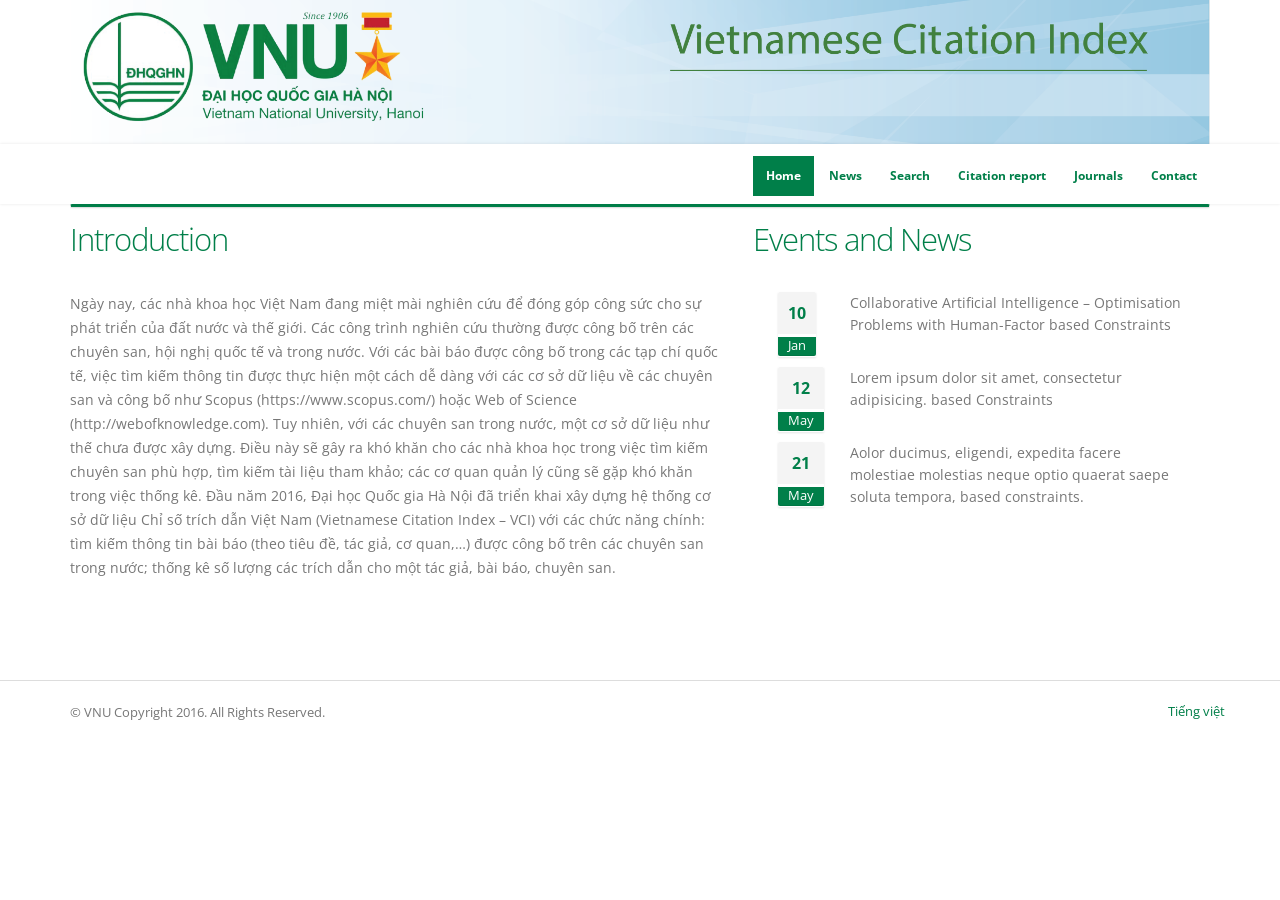
==== index.html @ 4dd7cf64 "update header, create theme vietnamese" ====
<!DOCTYPE html>
<html>
<head>

    <!-- Basic -->
    <meta charset="utf-8">
    <meta http-equiv="X-UA-Compatible" content="IE=edge">

    <title>Journal of Information and Communication Technology</title>

    <meta name="keywords" content="Journal of Information and Communication Technology"/>
    <meta name="description" content="Journal of Information and Communication Technology">
    <meta name="author" content="vnu.edu.vn">

    <!-- Favicon -->
    <link rel="shortcut icon" href="img/favicon.ico" type="image/x-icon"/>

    <!-- Mobile Metas -->
    <meta name="viewport" content="width=device-width, minimum-scale=1.0, maximum-scale=1.0, user-scalable=no">

    <!-- Web Fonts  -->
    <link href="http://fonts.googleapis.com/css?family=Open+Sans:300,400,600,700,800%7CShadows+Into+Light"
          rel="stylesheet" type="text/css">

    <!-- Vendor CSS -->
    <link rel="stylesheet" href="vendor/bootstrap/css/bootstrap.css">
    <link rel="stylesheet" href="vendor/font-awesome/css/font-awesome.css">
    <link rel="stylesheet" href="vendor/owl.carousel/assets/owl.carousel.min.css">
    <link rel="stylesheet" href="vendor/owl.carousel/assets/owl.theme.default.min.css">

    <!-- Theme CSS -->
    <link rel="stylesheet" href="css/theme.css">
    <link rel="stylesheet" href="css/theme-elements.css">
    <!-- Skin CSS -->
    <link rel="stylesheet" href="css/skins/custom.css">

    <!-- Theme Custom CSS -->
    <link rel="stylesheet" href="css/custom.css">

    <!-- Head Libs -->
    <script src="vendor/modernizr/modernizr.js"></script>

</head>
<body>

<div class="body">
    <!--<header id="header" class="header-narrow"-->
            <!--data-plugin-options='{"stickyEnabled": true, "stickyEnableOnBoxed": true, "stickyEnableOnMobile": true, "stickyStartAt": 0, "stickySetTop": "0"}'>-->
        <!--<div class="header-body">-->
            <!--<div class="header-container container">-->
                <!--<div class="header-row">-->
                    <!--<div class="header-column">-->
                        <!--<div class="header-logo">-->
                            <!--<a href="index.html">-->
                                <!--<img alt="VNU" width="220" height="80" src="img/cover.png">-->
                            <!--</a>-->
                        <!--</div>-->
                    <!--</div>-->
                    <!--<div class="header-column">-->
                        <!--<div class="header-row">-->
                            <!--&lt;!&ndash;<div class="header-nav">&ndash;&gt;-->
                            <!--<div class="header-nav header-nav-stripe">-->
                                <!--<button class="btn header-btn-collapse-nav" data-toggle="collapse"-->
                                        <!--data-target=".header-nav-main">-->
                                    <!--<i class="fa fa-bars"></i>-->
                                <!--</button>-->
                                <!--&lt;!&ndash;<div class="header-nav-main header-nav-main-effect-1 header-nav-main-sub-effect-1 collapse">&ndash;&gt;-->
                                <!--<div class="header-nav-main header-nav-main-square header-nav-main-effect-1 header-nav-main-sub-effect-1 collapse">-->
                                    <!--<nav>-->
                                        <!--<ul class="nav nav-pills" id="mainNav">-->
                                            <!--<li class="dropdown active">-->
                                                <!--<a class="" href="index.html">-->
                                                    <!--Home-->
                                                <!--</a>-->
                                            <!--</li>-->
                                            <!--<li class="dropdown">-->
                                                <!--<a class="" href="search.html">-->
                                                    <!--Search-->
                                                <!--</a>-->
                                            <!--</li>-->
                                            <!--<li class="dropdown">-->
                                                <!--<a class="" href="journals.html">-->
                                                    <!--Citation-->
                                                <!--</a>-->
                                            <!--</li>-->
                                            <!--<li class="dropdown">-->
                                                <!--<a class="" href="journals.html">-->
                                                    <!--Journals-->
                                                <!--</a>-->
                                            <!--</li>-->
                                            <!--<li class="dropdown">-->
                                                <!--<a class="" href="contact.html">-->
                                                    <!--Contact-->
                                                <!--</a>-->
                                            <!--</li>-->
                                        <!--</ul>-->
                                    <!--</nav>-->
                                <!--</div>-->
                            <!--</div>-->
                        <!--</div>-->
                    <!--</div>-->
                <!--</div>-->
            <!--</div>-->
        <!--</div>-->
    <!--</header>-->
    <header id="header">
        <div class="container">
            <a href="index.html">
                <img src="img/banner-vnu-2.png" class="img-responsive" alt="">
            </a>
        </div>
        <div class="header-body" style="top: 0px;">
            <div class="header-container container">
                <div class="header-row">
                    <div class="header-column">
                        <div class="header-logo">
                            <a href="index.html">
                                <!--<img alt="Cover" height="138" width="613" data-sticky-height="100" data-sticky-width="444" data-sticky-top="33" src="img/banner-vnu.png">-->
                            </a>
                        </div>
                    </div>
                    <div class="header-column">
                        <div class="header-row">
                            <!--<div class="header-nav">-->
                            <div class="">
                                <button class="btn header-btn-collapse-nav" data-toggle="collapse" data-target=".header-nav-main">
                                    <i class="fa fa-bars"></i>
                                </button>
                                <!--<div class="header-nav-main header-nav-main-effect-1 header-nav-main-sub-effect-1 collapse">-->
                                <div class="header-nav-main header-nav-main-square header-nav-main-effect-1 header-nav-main-sub-effect-1 collapse">
                                    <nav>
                                        <ul class="nav nav-pills" id="mainNav">
                                            <li class="dropdown active">
                                                <a class="" href="index.html">
                                                    Home
                                                </a>
                                            </li>
                                            <li class="dropdown">
                                                <a class="" href="index.html">
                                                    News
                                                </a>
                                            </li>
                                            <li class="dropdown">
                                                <a class="" href="search.html">
                                                    Search
                                                </a>
                                            </li>
                                            <li class="dropdown">
                                                <a class="" href="journals.html">
                                                    Citation report
                                                </a>
                                            </li>
                                            <li class="dropdown">
                                                <a class="" href="journals.html">
                                                    Journals
                                                </a>
                                            </li>
                                            <li class="dropdown">
                                                <a class="" href="contact.html">
                                                    Contact
                                                </a>
                                            </li>
                                        </ul>
                                    </nav>
                                </div>
                            </div>
                        </div>
                    </div>
                </div>
            </div>
        </div>
    </header>


    <div role="main" class="main">
        <div class="container">

            <section class="call-to-action featured featured-primary mb-sm" style="min-height:0 !important;">
                <!--<div class="container">-->

                <!--<div class="title-index heading-primary">-->
                <!--Journal of Information and Communication Technology-->
                <!--</div>-->
                <!--<div class="description-index heading-tertiary">-->
                <!--Vietnam National University, Hanoi-->
                <!--</div>-->

                <!--</div>-->
            </section>
        </div>
        <div class="container">
            <!--<div class="post-image">-->
                <!--<div class="owl-carousel owl-theme" data-plugin-options='{"items":1}'>-->
                    <!--<div>-->
                        <!--<div class="img-thumbnail">-->
                            <!--<img class="img-responsive" src="img/bg.png" alt="">-->
                        <!--</div>-->
                    <!--</div>-->
                    <!--<div>-->
                        <!--<div class="img-thumbnail">-->
                            <!--<img class="img-responsive" src="img/bg2.jpg" alt="">-->
                        <!--</div>-->
                    <!--</div>-->
                <!--</div>-->
            <!--</div>-->

            <div class="row mb-xlg">
                <div class="col-sm-7">
                    <h2 class="heading-primary">Introduction</h2>
                    <!--<p class="lead">-->
                        <!--Ngày nay, các nhà khoa học Việt Nam đang miệt mài nghiên cứu để đóng góp công sức cho sự phát triển của đất nước và thế giới. Các công trình nghiên cứu thường được công bố trên các chuyên san, hội nghị quốc tế và trong nước. Với các bài báo được công bố trong các tạp chí quốc tế, việc tìm kiếm thông tin được thực hiện một cách dễ dàng với các cơ sở dữ liệu về các chuyên san và công bố như Scopus (https://www.scopus.com/) hoặc Web of Science (http://webofknowledge.com). Tuy nhiên, với các chuyên san trong nước, một cơ sở dữ liệu như thế chưa được xây dựng. Điều này sẽ gây ra khó khăn cho các nhà khoa học trong việc tìm kiếm chuyên san phù hợp, tìm kiếm tài liệu tham khảo; các cơ quan quản lý cũng sẽ gặp khó khăn trong việc thống kê. Đầu năm 2016, Đại học Quốc gia Hà Nội đã triển khai xây dựng hệ thống cơ sở dữ liệu Chỉ số trích dẫn Việt Nam (Vietnamese Citation Index – VCI) với các chức năng chính: tìm kiếm thông tin bài báo (theo tiêu đề, tác giả, cơ quan,…) được công bố trên các chuyên san trong nước; thống kê số lượng các trích dẫn cho một tác giả, bài báo, chuyên san.-->
                    <!--</p>-->
                    <p class="mt-xlg">
                        Ngày nay, các nhà khoa học Việt Nam đang miệt mài nghiên cứu để đóng góp công sức cho sự phát triển của đất nước và thế giới. Các công trình nghiên cứu thường được công bố trên các chuyên san, hội nghị quốc tế và trong nước. Với các bài báo được công bố trong các tạp chí quốc tế, việc tìm kiếm thông tin được thực hiện một cách dễ dàng với các cơ sở dữ liệu về các chuyên san và công bố như Scopus (https://www.scopus.com/) hoặc Web of Science (http://webofknowledge.com). Tuy nhiên, với các chuyên san trong nước, một cơ sở dữ liệu như thế chưa được xây dựng. Điều này sẽ gây ra khó khăn cho các nhà khoa học trong việc tìm kiếm chuyên san phù hợp, tìm kiếm tài liệu tham khảo; các cơ quan quản lý cũng sẽ gặp khó khăn trong việc thống kê. Đầu năm 2016, Đại học Quốc gia Hà Nội đã triển khai xây dựng hệ thống cơ sở dữ liệu Chỉ số trích dẫn Việt Nam (Vietnamese Citation Index – VCI) với các chức năng chính: tìm kiếm thông tin bài báo (theo tiêu đề, tác giả, cơ quan,…) được công bố trên các chuyên san trong nước; thống kê số lượng các trích dẫn cho một tác giả, bài báo, chuyên san.
                    </p>
                </div>
                <div class="col-sm-5">
                    <h2 class="heading-primary">Events and News</h2>

                    <div class="row calendar">
                        <div class="col-md-2">
                            <article class="post">
                                <div class="post-date">
                                    <span class="day">10</span>
                                    <span class="month">Jan</span>
                                </div>
                            </article>
                        </div>
                        <div class="col-md-10">
                            Collaborative Artificial Intelligence – Optimisation Problems with Human-Factor
                            based Constraints
                        </div>
                    </div>
                    <div class="row calendar">
                        <div class="col-md-2">
                            <article class="post">
                                <div class="post-date">
                                    <span class="day">12</span>
                                    <span class="month">May</span>
                                </div>
                            </article>
                        </div>
                        <div class="col-md-10">
                            Lorem ipsum dolor sit amet, consectetur adipisicing.
                            based Constraints
                        </div>
                    </div>
                    <div class="row calendar">
                        <div class="col-md-2">
                            <article class="post">
                                <div class="post-date">
                                    <span class="day">21</span>
                                    <span class="month">May</span>
                                </div>
                            </article>
                        </div>
                        <div class="col-md-10">
                            Aolor ducimus, eligendi, expedita facere molestiae molestias neque optio quaerat saepe
                            soluta tempora, based constraints.
                        </div>
                    </div>
                </div>
            </div>
        </div>
    </div>

</div>
<footer id="footer" class="light">
    <div class="container">
        <div class="row">
            <!--<div class="col-md-1">-->
            <!--<a href="index.html" class="logo">-->
            <!--<img alt="VNU" class="img-responsive" src="img/logo-footer-dark.png">-->
            <!--</a>-->
            <!--</div>-->
            <div class="col-md-7">
                <p>© VNU Copyright 2016. All Rights Reserved.</p>
            </div>

            <div class="pull-right">
                <a href="index-vi.html">Tiếng việt</a>
            </div>

        </div>
    </div>
</footer>

<script src="vendor/jquery/jquery.js"></script>
<!--<![endif]-->

<script src="vendor/bootstrap/js/bootstrap.js"></script>
<script src="vendor/common/common.js"></script>
<script src="vendor/owl.carousel/owl.carousel.js"></script>


<!-- Theme Base, Components and Settings -->
<script src="js/theme.js"></script>

<!-- Theme Custom -->
<script src="js/custom.js"></script>

<!-- Theme Initialization Files -->
<script src="js/theme.init.js"></script>

</body>
</html>
---- css/theme.css ----
/*
Name: 			theme.css
Written by: 	Okler Themes - (http://www.okler.net)
Version: 		4.2.0
*/
html {
	direction: ltr;
}

body {
	background-color: #FFF;
	color: #777;
	font-family: "Open Sans", Arial, sans-serif;
	font-size: 14px;
	line-height: 22px;
	margin: 0;
}

body a {
	outline: none !important;
}

li {
	line-height: 24px;
}

/* Body */
@media (max-width: 991px) {
	body > .body {
		overflow-x: hidden;
		overflow-y: auto;
	}
}
/* Responsive */
@media (max-width: 479px) {
	body {
		font-size: 13px;
	}
}
/* Header */
#header {
	position: relative;
	z-index: 100;
}

#header .header-body {
	background: #FFF;
	border-top: 5px solid #EDEDED;
	border-bottom: 1px solid transparent;
	padding: 8px 0;
	-webkit-transition: min-height 0.3s ease;
	-moz-transition: min-height 0.3s ease;
	transition: min-height 0.3s ease;
	width: 100%;
	z-index: 1001;
	min-height: 125px;
}

#header .container {
	position: relative;
}

#header .header-container {
	position: relative;
	display: table;
}

#header .header-top {
	background-color: #f4f4f4;
	border-bottom: 1px solid #ededed;
	margin-top: -13px;
	padding: 8px 0;
	position: relative;
	z-index: 4;
}

#header .header-top::after {
	clear: both;
	content: "";
	display: table;
}

#header .header-top p {
	font-size: 0.9em;
	margin: 0;
	padding: 0;
	line-height: 37px;
	float: left;
}

#header .header-top p .fa, #header .header-top p .icons {
	position: relative;
	top: 1px;
}

#header .header-top .header-search {
	float: right;
	margin-top: 2px;
	margin-left: 10px;
	margin-right: 0;
}

#header .header-top .header-nav-top {
	float: left;
	margin-top: 0;
	margin-left: 0;
	margin-right: 10px;
}

#header .header-top .header-social-icons {
	margin-top: 3px;
}

#header .header-top.header-top-colored {
	margin-top: -13px;
	border-top: 5px solid #CCC;
	border-bottom: 0;
	color: #FFF;
}

#header .header-top.header-top-colored p, #header .header-top.header-top-colored a, #header .header-top.header-top-colored span {
	color: #FFF;
}

#header .header-top.header-top-colored .form-control {
	border: 0;
}

#header .header-top.header-top-style-2 {
	background: #f6f6f6;
	margin-top: -16px;
}

#header .header-top.header-top-style-3 {
	margin-top: -16px;
	margin-bottom: 10px;
}

#header .header-top.header-top-style-4 {
	background: #E4E6ED;
	margin-top: -16px;
	margin-bottom: 10px;
	border-bottom: 0;
}

#header .header-row {
	display: table-row;
	clear: both;
}

#header .header-column {
	display: table-cell;
	vertical-align: middle;
}

#header .header-column .row {
	margin: 0;
}

#header .header-column .header-row {
	display: block;
	clear: right;
}

#header .header-column .header-extra-info {
	list-style: outside none none;
	margin: 24px 0 0;
	padding: 0;
	float: right;
}

#header .header-column .header-extra-info li {
	display: inline-block;
	margin-left: 25px;
}

#header .header-column .header-extra-info li .feature-box small {
	position: relative;
	top: -4px;
}

#header .header-column.header-column-valign-top {
	vertical-align: top;
}

#header .header-column.header-column-valign-bottom {
	vertical-align: bottom;
}

#header .header-column.header-column-center {
	text-align: center;
}

#header .header-column.header-column-center .header-logo {
	width: 100% !important;
	padding: 9px 0;
}

#header .header-logo {
	float: left;
	position: relative;
}

#header .header-logo img {
	-webkit-transition: all 0.3s ease;
	-moz-transition: all 0.3s ease;
	transition: all 0.3s ease;
	position: relative;
	margin: 15px 15px 15px 0;
	top: 0;
}

#header .header-nav-top {
	float: right;
	margin-top: 10px;
	margin-left: 10px;
}

#header .header-nav-top .nav > li > a, #header .header-nav-top .nav > li > span {
	color: #999;
	font-size: 0.9em;
	padding: 6px 10px;
	display: inline-block;
}

#header .header-nav-top .nav > li > a .fa, #header .header-nav-top .nav > li > a .icons, #header .header-nav-top .nav > li > span .fa, #header .header-nav-top .nav > li > span .icons {
	margin-right: 3px;
	position: relative;
	top: 1px;
}

#header .header-nav-top .nav > li > a:hover, #header .header-nav-top .nav > li > a a:focus {
	background: #EEE;
}

#header .header-nav-top .nav > li.open > .dropdown-menu-toggle {
	border-radius: 4px 4px 0px 0px;
}

#header .header-nav-top .dropdown-menu {
	border-color: #EEE;
	margin-top: -2px;
	border-radius: 4px 0px 4px 4px;
	padding: 0;
}

#header .header-nav-top .dropdown-menu a {
	color: #999;
	padding: 6px 12px;
	font-size: 0.9em;
}

#header .header-nav-top .flag {
	margin-right: 2px;
}

#header .header-search {
	float: right;
	margin-top: 10px;
	margin-left: 10px;
}

#header .header-search .form-control {
	border-radius: 20px;
	font-size: 0.9em;
	height: 34px;
	margin: 0;
	padding: 6px 12px;
	-webkit-transition: width 0.3s ease;
	-moz-transition: width 0.3s ease;
	transition: width 0.3s ease;
	-webkit-transform: translate3d(0, 0, 0);
	-webkit-backface-visibility: hidden;
	-webkit-perspective: 1000;
	width: 170px;
}

#header .header-search .btn-default {
	background: transparent;
	border: 0 none;
	color: #CCC;
	position: absolute;
	right: 0;
	top: 0;
	z-index: 3;
}

#header .header-search .btn-default:hover {
	color: #000;
}

#header .header-social-icons {
	float: right;
	margin: 15px 0 0 10px;
}

#header .header-btn-collapse-nav {
	background: #CCC;
	color: #FFF;
	display: none;
	float: right;
	margin: 12px 0 8px 15px;
}

#header.header-narrow .header-body {
	min-height: 0;
}

#header.header-narrow .header-logo img {
	margin: 12px 12px 12px 0;
}

#header.header-narrow .header-nav-main {
	margin-bottom: 0;
}

#header.header-no-border-bottom .header-body {
	padding-bottom: 0 !important;
	border-bottom: 0 !important;
}

html:not(.boxed) #header.header-full-width .header-container {
	width: 100%;
}

html #header.header-transparent {
	min-height: 0 !important;
	width: 100%;
	position: absolute;
}

html #header.header-transparent .header-body {
	position: fixed;
	top: 0;
	background: transparent;
	border-top: 0;
	border-bottom: 0;
	box-shadow: none;
}

html #header.header-transparent .header-body:before {
	content: "";
	position: absolute;
	width: 100%;
	height: 100%;
	left: 0;
	right: 0;
	top: 0;
	bottom: 0;
	background: #FFF;
	opacity: 0;
	border-bottom: 1px solid #f1f1f1;
	-webkit-transition: opacity 0.3s ease;
	-moz-transition: opacity 0.3s ease;
	transition: opacity 0.3s ease;
	-webkit-transform: translate3d(0, 0, 0);
	-webkit-backface-visibility: hidden;
	-webkit-perspective: 1000;
}

html.sticky-header-active #header.header-transparent .header-body {
	border-bottom: 0;
	box-shadow: none;
}

html.sticky-header-active #header.header-transparent .header-body:before {
	opacity: 1;
}

html #header.header-semi-transparent, html #header.header-semi-transparent-light {
	min-height: 0 !important;
	width: 100%;
	position: absolute;
}

html #header.header-semi-transparent .header-body, html #header.header-semi-transparent-light .header-body {
	position: fixed;
	top: 0;
	background: transparent;
	border-top: 0;
	border-bottom: 0;
	box-shadow: none;
}

html #header.header-semi-transparent .header-body:before, html #header.header-semi-transparent-light .header-body:before {
	content: "";
	position: absolute;
	width: 100%;
	height: 100%;
	left: 0;
	right: 0;
	top: 0;
	bottom: 0;
	background: #000;
	border-bottom: 0;
	opacity: 0.3;
	-webkit-transition: opacity 0.3s ease;
	-moz-transition: opacity 0.3s ease;
	transition: opacity 0.3s ease;
	-webkit-transform: translate3d(0, 0, 0);
	-webkit-backface-visibility: hidden;
	-webkit-perspective: 1000;
}

html.sticky-header-active #header.header-semi-transparent .header-body {
	border-bottom: 0;
	box-shadow: none;
}

html.sticky-header-active #header.header-semi-transparent .header-body:before {
	opacity: 0.8;
}

html #header.header-semi-transparent-light .header-body:before {
	opacity: 0.1;
	background: #FFF;
}

html.sticky-header-active #header.header-semi-transparent-light .header-body {
	border-bottom: 0;
	box-shadow: none;
}

html.sticky-header-active #header.header-semi-transparent-light .header-body:before {
	border-bottom: 1px solid #f1f1f1;
	opacity: 0.9;
}

html #header.header-transparent-bottom-border .header-body {
	border-bottom: 1px solid rgba(255, 255, 255, 0.2);
}

html.sticky-header-active #header .header-body {
	position: fixed;
	border-bottom-color: #e9e9e9;
	box-shadow: 0 0 3px rgba(0, 0, 0, 0.1);
}

html:not(.sticky-header-active) #header.header-transparent-sticky-deactive .header-body:before {
	background: transparent !important;
}

/* Header Nav Main */
@media (min-width: 992px) {
	#header .header-nav-main {
		float: right;
		margin: 12px 0 0;
		min-height: 45px;
	}

	#header .header-nav-main nav > ul > li > a {
		border-radius: 4px;
		font-size: 12px;
		font-style: normal;
		font-weight: 700;
		line-height: 20px;
		padding: 10px 13px;
		text-transform: uppercase;
	}

	#header .header-nav-main nav > ul > li > a:focus, #header .header-nav-main nav > ul > li > a:hover {
		background: transparent;
	}

	#header .header-nav-main nav > ul > li.open > a, #header .header-nav-main nav > ul > li:hover > a {
		background: #CCC;
		color: #FFF;
	}

	#header .header-nav-main nav > ul > li.dropdown .dropdown-menu {
		top: -1000px;
		display: block;
		opacity: 0;
		left: auto;
		border-radius: 0 4px 4px;
		border: 0;
		border-top: 5px solid #CCC;
		box-shadow: 0 20px 45px rgba(0, 0, 0, 0.08);
		margin: -3px 0 0 0;
		min-width: 200px;
		padding: 5px;
		text-align: left;
	}

	#header .header-nav-main nav > ul > li.dropdown .dropdown-menu li a {
		border-bottom: 1px solid #f4f4f4;
		color: #777;
		font-size: 0.9em;
		font-weight: 400;
		padding: 8px 20px 8px 8px;
		position: relative;
		text-transform: none;
	}

	#header .header-nav-main nav > ul > li.dropdown .dropdown-menu li.dropdown-submenu {
		position: relative;
	}

	#header .header-nav-main nav > ul > li.dropdown .dropdown-menu li.dropdown-submenu > a .fa-caret-down {
		display: none;
	}

	#header .header-nav-main nav > ul > li.dropdown .dropdown-menu li.dropdown-submenu > a:after {
		border-color: transparent transparent transparent #CCC;
		border-style: solid;
		border-width: 5px 0 5px 5px;
		content: " ";
		display: block;
		float: right;
		height: 0;
		margin-right: -10px;
		margin-top: 5px;
		position: absolute;
		right: 15px;
		top: 8px;
		width: 0;
	}

	#header .header-nav-main nav > ul > li.dropdown .dropdown-menu li.dropdown-submenu > .dropdown-menu {
		display: block;
		left: 100%;
		margin-top: -10px;
		margin-left: -1px;
		border-radius: 4px;
		opacity: 0;
	}

	#header .header-nav-main nav > ul > li.dropdown .dropdown-menu li.dropdown-submenu:hover > .dropdown-menu {
		top: 0;
		opacity: 1;
	}

	#header .header-nav-main nav > ul > li.dropdown .dropdown-menu li:last-child a {
		border-bottom: 0;
	}

	#header .header-nav-main nav > ul > li.dropdown.open > a, #header .header-nav-main nav > ul > li.dropdown:hover > a {
		padding-bottom: 15px;
	}

	#header .header-nav-main nav > ul > li.dropdown.open > .dropdown-menu, #header .header-nav-main nav > ul > li.dropdown:hover > .dropdown-menu {
		top: auto;
		display: block;
		opacity: 1;
	}

	#header .header-nav-main nav > ul > li.dropdown-mega {
		position: static;
	}

	#header .header-nav-main nav > ul > li.dropdown-mega > .dropdown-menu {
		border-radius: 4px;
		left: 15px;
		right: 15px;
		width: auto;
	}

	#header .header-nav-main nav > ul > li.dropdown-mega .dropdown-mega-content {
		padding: 20px 30px;
	}

	#header .header-nav-main nav > ul > li.dropdown-mega .dropdown-mega-sub-title {
		color: #333333;
		display: block;
		font-size: 1em;
		font-weight: 600;
		margin-top: 20px;
		padding-bottom: 5px;
		text-transform: uppercase;
	}

	#header .header-nav-main nav > ul > li.dropdown-mega .dropdown-mega-sub-title:first-child {
		margin-top: 0;
	}

	#header .header-nav-main nav > ul > li.dropdown-mega .dropdown-mega-sub-nav {
		list-style: none;
		padding: 0;
		margin: 0;
	}

	#header .header-nav-main nav > ul > li.dropdown-mega .dropdown-mega-sub-nav > li > a {
		border: 0 none;
		border-radius: 4px;
		color: #777;
		display: block;
		font-size: 0.9em;
		font-weight: normal;
		margin: 0 0 0 -8px;
		padding: 3px 8px;
		text-shadow: none;
		text-transform: none;
		text-decoration: none;
	}

	#header .header-nav-main nav > ul > li.dropdown-mega .dropdown-mega-sub-nav > li:hover > a {
		background: #f4f4f4;
	}

	#header .header-nav-main.header-nav-main-square {
		margin-bottom: -9px;
	}

	#header .header-nav-main.header-nav-main-square nav > ul > li > a {
		border-radius: 0;
	}

	#header .header-nav-main.header-nav-main-square nav > ul > li.dropdown .dropdown-menu {
		margin-top: 0;
		border-radius: 0;
	}

	#header .header-nav-main.header-nav-main-square nav > ul > li.dropdown .dropdown-menu li.dropdown-submenu > .dropdown-menu {
		border-radius: 0;
	}

	#header .header-nav-main.header-nav-main-square nav > ul > li.dropdown-mega > .dropdown-menu {
		border-radius: 0;
	}

	#header .header-nav-main.header-nav-main-square nav > ul > li.dropdown-mega .dropdown-mega-sub-nav > li > a {
		border-radius: 0;
	}

	#header .header-nav {
		display: block !important;
	}

	#header .header-nav.header-nav-stripe {
		margin-bottom: -9px;
	}

	#header .header-nav.header-nav-stripe nav > ul > li > a, #header .header-nav.header-nav-stripe nav > ul > li:hover > a {
		background: transparent;
		padding: 295px 13px 24px;
		margin: -230px 0 0;
	}

	#header .header-nav.header-nav-stripe nav > ul > li > a {
		color: #444;
	}

	#header .header-nav.header-nav-stripe nav > ul > li:hover > a {
		color: #FFF;
	}

	#header .header-nav.header-nav-stripe .header-social-icons {
		margin-top: 70px;
	}

	#header .header-nav.header-nav-top-line {
		margin-bottom: -9px;
	}

	#header .header-nav.header-nav-top-line nav > ul > li > a, #header .header-nav.header-nav-top-line nav > ul > li:hover > a {
		background: transparent;
		color: #444;
		padding: 65px 13px 24px;
		margin: 0;
	}

	#header .header-nav.header-nav-top-line nav > ul > li > a:before, #header .header-nav.header-nav-top-line nav > ul > li:hover > a:before {
		content: "";
		position: absolute;
		width: 100%;
		height: 5px;
		top: -16px;
		left: -5px;
		opacity: 0;
	}

	#header .header-nav.header-nav-top-line nav > ul > li.active > a:before, #header .header-nav.header-nav-top-line nav > ul > li:hover > a:before {
		opacity: 1;
	}

	#header .header-nav.header-nav-top-line .header-social-icons {
		margin-top: 70px;
	}

	#header .header-nav.header-nav-dark-dropdown {
		margin-bottom: -9px;
	}

	#header .header-nav.header-nav-dark-dropdown nav > ul > li > a, #header .header-nav.header-nav-dark-dropdown nav > ul > li:hover > a {
		background: transparent;
		color: #444;
		padding: 65px 13px 24px;
		margin: 0;
	}

	#header .header-nav.header-nav-dark-dropdown nav > ul > li.dropdown li a {
		border-bottom-color: #2a2a2a;
	}

	#header .header-nav.header-nav-dark-dropdown nav > ul > li.dropdown .dropdown-menu {
		background: #1e1e1e;
	}

	#header .header-nav.header-nav-dark-dropdown nav > ul > li.dropdown .dropdown-menu > li > a {
		color: #969696;
	}

	#header .header-nav.header-nav-dark-dropdown nav > ul > li.dropdown .dropdown-menu > li > a:hover, #header .header-nav.header-nav-dark-dropdown nav > ul > li.dropdown .dropdown-menu > li > a:focus {
		background: #282828;
	}

	#header .header-nav.header-nav-dark-dropdown nav > ul > li.dropdown.dropdown-mega .dropdown-mega-sub-title {
		color: #ababab;
	}

	#header .header-nav.header-nav-dark-dropdown nav > ul > li.dropdown.dropdown-mega .dropdown-mega-sub-nav > li:hover > a {
		background: #282828;
	}

	#header .header-nav.header-nav-dark-dropdown .header-social-icons {
		margin-top: 70px;
	}

	#header .header-nav.header-nav-center .header-nav-main {
		float: none;
		margin: 0;
	}

	#header .header-nav.header-nav-center .header-nav-main > nav {
		width: 100%;
		text-align: center;
	}

	#header .header-nav.header-nav-center .header-nav-main > nav > ul > li {
		display: inline-block;
		float: none;
		text-align: left;
	}

	#header .header-nav-main {
		display: block !important;
		height: auto !important;
	}

	#header .header-nav-bar {
		background: #F4F4F4;
		padding: 0 10px 5px;
		margin-bottom: 0;
	}

	#header .header-nav-bar .header-nav-main {
		float: left;
		margin-bottom: 0;
	}
}
/* Header Narrow */
@media (min-width: 992px) {
	#header.header-narrow .header-nav.header-nav-stripe nav > ul > li > a, #header.header-narrow .header-nav.header-nav-stripe nav > ul > li:hover > a, #header.header-narrow .header-nav.header-nav-dark-dropdown nav > ul > li > a, #header.header-narrow .header-nav.header-nav-dark-dropdown nav > ul > li:hover > a {
		padding: 35px 13px 30px;
		margin: -12px 0 0;
	}

	#header.header-narrow .header-nav.header-nav-stripe .header-social-icons, #header.header-narrow .header-nav.header-nav-dark-dropdown .header-social-icons {
		margin-top: 30px;
	}

	#header.header-narrow .header-nav.header-nav-top-line nav > ul > li > a, #header.header-narrow .header-nav.header-nav-top-line nav > ul > li:hover > a {
		padding: 22px 13px 30px;
		margin: 5px 0 0;
	}

	#header.header-narrow .header-nav.header-nav-top-line .header-social-icons {
		margin-top: 30px;
	}
}

@media (min-width: 992px) {
	#header .header-nav-main-light nav > ul > li > a {
		color: #FFF;
	}

	#header .header-nav-main-light nav > ul > li.dropdown:hover > a {
		background: #FFF;
	}

	#header .header-nav-main-light nav > ul > li.dropdown:hover > .dropdown-menu {
		border-top-color: #FFF;
		box-shadow: 0 20px 25px rgba(0, 0, 0, 0.05);
	}

	#header .header-nav-main-light nav > ul > li.dropdown:hover > .dropdown-menu .dropdown-submenu:hover > .dropdown-menu {
		border-top-color: #FFF;
	}

	#header .header-nav-main-light nav > ul > li.active > a {
		background: #FFF;
	}

	#header .header-nav-main-light .dropdown-menu > li > a:hover, #header .header-nav-main-light .dropdown-menu > li > a:focus {
		background: #f5f5f5;
	}
}

@media (min-width: 992px) {
	#header .header-nav-main-effect-1 nav > ul > li.dropdown .dropdown-menu li a, #header .header-nav-main-effect-1 nav > ul > li.dropdown .dropdown-mega-sub-nav li a {
		-webkit-transition: margin-top 0.2s ease;
		-moz-transition: margin-top 0.2s ease;
		transition: margin-top 0.2s ease;
		-webkit-transform: translate3d(0, 0, 0);
		-webkit-backface-visibility: hidden;
		-webkit-perspective: 1000;
		margin-top: -10px;
	}

	#header .header-nav-main-effect-1 nav > ul > li.dropdown:hover > .dropdown-menu li a, #header .header-nav-main-effect-1 nav > ul > li.dropdown:hover .dropdown-mega-sub-nav li a {
		margin-top: 0;
	}
}

@media (min-width: 992px) {
	#header .header-nav-main-effect-2 nav > ul > li.dropdown .dropdown-menu {
		-webkit-transition: opacity 0.2s ease;
		-moz-transition: opacity 0.2s ease;
		transition: opacity 0.2s ease;
		-webkit-transform: translate3d(0, 0, 0);
		-webkit-backface-visibility: hidden;
		-webkit-perspective: 1000;
		opacity: 0;
	}

	#header .header-nav-main-effect-2 nav > ul > li.dropdown:hover > .dropdown-menu {
		opacity: 1;
	}
}

@media (min-width: 992px) {
	#header .header-nav-main-sub-effect-1 nav > ul > li.dropdown .dropdown-menu li.dropdown-submenu > .dropdown-menu {
		-webkit-transition: left 0.2s ease, opacity 0.2s ease;
		-moz-transition: left 0.2s ease, opacity 0.2s ease;
		transition: left 0.2s ease, opacity 0.2s ease;
		-webkit-transform: translate3d(0, 0, 0);
		-webkit-backface-visibility: hidden;
		-webkit-perspective: 1000;
		left: 90%;
		opacity: 0;
	}

	#header .header-nav-main-sub-effect-1 nav > ul > li.dropdown .dropdown-menu li.dropdown-submenu:hover > .dropdown-menu {
		left: 100%;
		opacity: 1;
	}
}
/* Header Nav Main Mobile */
@media (max-width: 991px) {
	#header .header-nav-main {
		background: transparent;
		clear: both;
		float: none;
	}

	#header .header-nav-main nav {
		margin: 0 0 6px;
	}

	#header .header-nav-main nav > ul li {
		border-bottom: 1px solid #e8e8e8;
		clear: both;
		display: block;
		float: none;
		margin: 0;
		padding: 0;
		position: relative;
	}

	#header .header-nav-main nav > ul li a {
		font-size: 13px;
		font-style: normal;
		line-height: 20px;
		padding: 7px 8px;
		margin: 1px 0;
		border-radius: 4px;
	}

	#header .header-nav-main nav > ul li a .fa-caret-down {
		line-height: 35px;
		min-height: 38px;
		min-width: 30px;
		position: absolute;
		right: 5px;
		text-align: center;
		top: 0;
	}

	#header .header-nav-main nav > ul li.dropdown .dropdown-menu {
		background: transparent;
		padding: 0;
		margin: 0;
		font-size: 13px;
		box-shadow: none;
		border-radius: 0;
		border: 0;
		clear: both;
		display: none;
		float: none;
		position: static;
	}

	#header .header-nav-main nav > ul li.dropdown .dropdown-menu li.dropdown-submenu.opened > .dropdown-menu {
		display: block;
		margin-left: 20px;
	}

	#header .header-nav-main nav > ul li.dropdown.opened > .dropdown-menu {
		display: block;
		margin-left: 20px;
	}

	#header .header-nav-main nav > ul li.dropdown-mega .dropdown-mega-sub-title {
		margin-top: 10px;
		display: block;
	}

	#header .header-nav-main nav > ul li.dropdown-mega .dropdown-mega-sub-nav {
		margin: 0 0 0 20px;
		padding: 0;
		list-style: none;
	}

	#header .header-nav-main nav > ul li.dropdown-mega .dropdown-mega-sub-nav > li > a {
		display: block;
		text-decoration: none;
	}

	#header .header-nav-main nav > ul li:last-child {
		border-bottom: 0;
	}

	#header .header-nav-main nav > ul > li > a {
		text-transform: uppercase;
		font-weight: 700;
		margin-top: 1px;
		margin-bottom: 1px;
	}

	#header .header-nav-main nav > ul > li.active > a, #header .header-nav-main nav > ul > li.active > a:focus, #header .header-nav-main nav > ul > li.active > a:hover {
		color: #FFF;
	}

	#header .header-nav-main nav .not-included {
		margin: 0;
	}

	#header .header-btn-collapse-nav {
		outline: 0;
		display: block;
	}

	#header .header-nav-bar {
		margin: 0 auto;
	}

	#header .header-nav-bar .header-btn-collapse-nav {
		margin-top: 14px;
	}

	#header.header-transparent .header-nav-main {
		padding: 10px;
		margin-bottom: 10px;
		background: #FFF;
		border-radius: 4px;
	}

	#header.header-semi-transparent .header-nav-main {
		padding: 10px;
		margin-bottom: 10px;
		background: #FFF;
		border-radius: 4px;
	}

	#header.header-semi-transparent-light .header-nav-main {
		padding: 10px;
		margin-bottom: 10px;
		background: #FFF;
		border-radius: 4px;
	}

	html.sticky-header-enabled #header .header-nav-main {
		max-height: 350px;
		overflow-x: hidden;
		overflow-y: auto;
	}

	html.sticky-header-enabled #header .header-nav-main.collapsing {
		overflow: hidden;
	}
}

@media (min-width: 992px) {
	html:not(.sticky-header-active) #header.header-transparent .header-nav-main nav > ul > li:not(.active) > a {
		color: #FFF;
	}

	html #header.header-semi-transparent .header-nav-main nav > ul > li:not(.active) > a {
		color: #FFF;
	}

	html:not(.sticky-header-active) #header.header-semi-transparent-light .header-nav-main nav > ul > li:not(.active) > a {
		color: #FFF;
	}
}
/* Responsive */
@media (max-width: 991px) {
	#header .header-container {
		display: block;
	}

	#header .header-row {
		display: block;
	}

	#header .header-column {
		display: block;
	}

	#header .header-column .header-row {
		display: block;
	}

	#header.header-mobile-nav-only .header-logo {
		float: none;
	}

	#header.header-mobile-nav-only .header-nav {
		margin-top: -35px;
	}

	html.sticky-header-negative.sticky-header-active #header .header-logo {
		padding-top: 7px;
	}
}
/* Mega Menu (Signin/SignUp) */
#header .header-nav-main nav > ul > li.dropdown-mega.dropdown-mega-signin .dropdown-menu {
	width: 40%;
	right: 15px;
	left: auto;
	border-radius: 6px 0 6px 6px;
}

#header .header-nav-main nav > ul > li.dropdown-mega.dropdown-mega-signin .fa-user {
	margin-right: 5px;
}

#header .header-nav-main nav > ul > li.dropdown-mega.dropdown-mega-signin .dropdown-mega-sub-title {
	margin-bottom: 10px;
	display: block;
}

#header .header-nav-main nav > ul > li.dropdown-mega.dropdown-mega-signin .sign-up-info, #header .header-nav-main nav > ul > li.dropdown-mega.dropdown-mega-signin .log-in-info {
	text-align: center;
	display: block;
}

#header .header-nav-main nav > ul > li.dropdown-mega.dropdown-mega-signin.signin .signin-form {
	display: block;
}

#header .header-nav-main nav > ul > li.dropdown-mega.dropdown-mega-signin.signin .signup-form, #header .header-nav-main nav > ul > li.dropdown-mega.dropdown-mega-signin.signin .recover-form {
	display: none;
}

#header .header-nav-main nav > ul > li.dropdown-mega.dropdown-mega-signin.signup .signin-form {
	display: none;
}

#header .header-nav-main nav > ul > li.dropdown-mega.dropdown-mega-signin.signup .signup-form {
	display: block;
}

#header .header-nav-main nav > ul > li.dropdown-mega.dropdown-mega-signin.signup .recover-form {
	display: none;
}

#header .header-nav-main nav > ul > li.dropdown-mega.dropdown-mega-signin.recover .signin-form, #header .header-nav-main nav > ul > li.dropdown-mega.dropdown-mega-signin.recover .signup-form {
	display: none;
}

#header .header-nav-main nav > ul > li.dropdown-mega.dropdown-mega-signin.recover .recover-form {
	display: block;
}

#header .header-nav-main nav > ul > li.dropdown-mega.dropdown-mega-signin.logged .user-avatar .img-thumbnail {
	float: left;
	margin-right: 15px;
}

#header .header-nav-main nav > ul > li.dropdown-mega.dropdown-mega-signin.logged .user-avatar .img-thumbnail img {
	max-width: 55px;
}

#header .header-nav-main nav > ul > li.dropdown-mega.dropdown-mega-signin.logged .user-avatar strong {
	display: block;
	padding-top: 7px;
}

#header .header-nav-main nav > ul > li.dropdown-mega.dropdown-mega-signin.logged .user-avatar span {
	display: block;
	font-size: 12px;
}

#header .header-nav-main nav > ul > li.dropdown-mega.dropdown-mega-signin.logged .user-avatar p {
	margin: 0 0 0 25px;
	text-align: left;
}

#header .header-nav-main nav > ul > li.dropdown-mega.dropdown-mega-signin.logged .list-account-options {
	list-style: square;
	margin: 6px 0 0;
	padding: 0;
}

#header .header-nav-main nav > ul > li.dropdown-mega.dropdown-mega-signin.logged .list-account-options a:hover {
	text-decoration: none;
}

/* Responsive */
@media (max-width: 991px) {
	#header .header-nav-main nav > ul > li.dropdown-mega.dropdown-mega-signin {
		margin-right: 0;
	}

	#header .header-nav-main nav > ul > li.dropdown-mega.dropdown-mega-signin .dropdown-toggle {
		display: none;
	}

	#header .header-nav-main nav > ul > li.dropdown-mega.dropdown-mega-signin .dropdown-menu {
		display: block !important;
		margin: 0 !important;
		padding: 0 10px 0 10px;
		width: 100%;
		right: 0;
	}

	#header .header-nav-main nav > ul > li.dropdown-mega.dropdown-mega-signin .dropdown-menu .dropdown-mega-sub-title {
		font-size: 14px;
		font-weight: 600;
		text-transform: uppercase;
		padding-top: 5px;
		padding-bottom: 0;
	}

	#header .header-nav-main nav > ul > li.dropdown-mega.dropdown-mega-signin.logged .dropdown-toggle {
		display: none;
	}

	#header .header-nav-main nav > ul > li.dropdown-mega.dropdown-mega-signin.logged .dropdown-mega-content {
		margin: 15px 0 !important;
	}

	#header .header-nav-main nav > ul > li.dropdown-mega.dropdown-mega-signin.logged .list-account-options {
		margin: 15px 0 0 0 !important;
	}

	#header .header-nav-main nav > ul > li.dropdown-mega.dropdown-mega-signin.logged .list-account-options > li > a {
		line-height: 35px;
	}
}
/* Mega Menu (Signin/SignUp) */
#header .header-nav-main nav > ul > li.dropdown-mega.dropdown-mega-shop .dropdown-menu {
	width: 40%;
	right: 15px;
	left: auto;
	border-radius: 6px 0 6px 6px;
}

#header .header-nav-main nav > ul > li.dropdown-mega.dropdown-mega-shop .dropdown-menu li table {
	width: 100%;
	margin-top: 0px;
}

#header .header-nav-main nav > ul > li.dropdown-mega.dropdown-mega-shop .dropdown-menu li table tr td a {
	background-color: transparent !important;
	color: #333;
	padding: 0;
	margin: 0;
	display: block;
}

#header .header-nav-main nav > ul > li.dropdown-mega.dropdown-mega-shop .dropdown-menu li table tr td a.remove {
	float: right;
}

#header .header-nav-main nav > ul > li.dropdown-mega.dropdown-mega-shop .dropdown-menu li table tr td a:hover {
	text-decoration: none;
}

#header .header-nav-main nav > ul > li.dropdown-mega.dropdown-mega-shop .fa-shopping-cart {
	margin-right: 5px;
}

#header .header-nav-main nav > ul > li.dropdown-mega.dropdown-mega-shop .product-thumbnail {
	width: 120px;
}

#header .header-nav-main nav > ul > li.dropdown-mega.dropdown-mega-shop .product-actions {
	text-align: right;
	width: 80px;
}

#header .header-nav-main nav > ul > li.dropdown-mega.dropdown-mega-shop .actions-continue {
	margin-top: 10px;
	padding-top: 20px;
	border-top: 1px solid #DDD;
	clear: both;
}

#header .header-nav-main nav > ul > li.dropdown-mega.dropdown-mega-shop .actions-continue .btn {
	margin-bottom: 10px;
}

/* Responsive */
@media (max-width: 991px) {
	#header .header-nav-main nav > ul > li.dropdown-mega.dropdown-mega-shop .dropdown-menu {
		margin: 15px 0;
		padding: 0 15px;
		width: 100%;
	}
}

html[dir="rtl"] #header .header-search .btn-default {
	right: -35px;
}

/* Page Header */
.page-header {
	background-color: #171717;
	border-bottom: 5px solid #CCC;
	border-top: 5px solid #384045;
	margin: 0 0 35px 0;
	min-height: 50px;
	padding: 20px 0;
	position: relative;
	text-align: left;
}

.page-header .breadcrumb {
	background: none;
	margin: -3px 0 0;
	padding: 0;
}

.page-header .breadcrumb > li {
	text-shadow: none;
}

.page-header .breadcrumb.breadcrumb-valign-mid {
	position: absolute;
	top: 40%;
	right: 20px;
}

.page-header h1 {
	border-bottom: 5px solid #CCC;
	color: #FFF;
	display: inline-block;
	font-weight: 200;
	margin: 0 0 -25px;
	min-height: 37px;
	font-size: 2.6em;
	line-height: 46px;
	padding: 0 0 17px;
	position: relative;
}

.page-header h1 span {
	color: #999da3;
	display: block;
	font-size: 0.6em;
	font-weight: 300;
	margin: -10px 0 0;
}

.page-header-no-title-border h1 {
	border: 0;
}

/* Page Header - More Padding */
.page-header-more-padding {
	padding: 35px 0;
}

/* Page Header - Color */
.page-header-color {
	background-color: #F7F7F7;
	border-bottom: 5px solid #F4F4F4;
	border-top: none;
}

.page-header-color h1 {
	border-bottom: none;
	color: #1d2127;
	font-size: 2.3em;
}

.page-header-color h1 span {
	opacity: 0.65;
}

.page-header-color .breadcrumb > .active {
	opacity: 0.65;
}

/* Page Header - Light */
.page-header-light {
	background-color: #F7F7F7;
	border-bottom: 5px solid #F4F4F4;
	border-top: none;
}

.page-header-light h1 {
	border-bottom: none;
	color: #1d2127;
	font-size: 2.3em;
}

/* Page Header - Reverse */
.page-header-reverse {
	text-align: right;
}

.page-header-reverse .breadcrumb, .page-header-reverse .breadcrumb.breadcrumb-valign-mid {
	float: left;
	left: 20px;
	right: auto;
	margin-top: -10px;
}

/* Page Header - Parallax */
.page-header.parallax {
	margin: 0 0 35px;
	padding: 180px 0 60px;
}

.page-header-center {
	text-align: center;
}

.page-header-center .breadcrumb {
	margin: 15px 0 0;
}

/* Page Header Custom Background */
.page-header-custom-background {
	padding: 45px 0;
	background-repeat: repeat;
	background-color: transparent;
	border-top: 0;
	border-bottom: 0;
}

.page-header-custom-background h1 {
	color: #FFF;
	border: 0;
}

.page-header-custom-background h1 span {
	color: #FFF;
	opacity: 0.7;
}

.page-header-custom-background .breadcrumb.breadcrumb-valign-mid {
	top: 36%;
}

.page-header-custom-background .breadcrumb.breadcrumb-valign-mid li.active {
	color: #FFF;
	opacity: 0.7;
}

.page-header-custom-background .breadcrumb.breadcrumb-valign-mid a {
	color: #FFF;
}

/* Page Header Custom - Create your Own */
.page-header.custom-product {
	background-image: url(../img/custom-header-bg.jpg);
	background-repeat: repeat;
	background-color: #999;
	border-top: 5px solid #888;
	overflow: hidden;
}

.page-header.custom-product .row {
	position: relative;
}

.page-header.custom-product p.lead {
	color: #E8E8E8;
}

.page-header.custom-product img {
	bottom: -47px;
	position: relative;
}

.page-header.custom-product h1 {
	color: #FFF;
	margin-bottom: 10px;
	margin-top: 30px;
	border: 0;
}

/* Responsive */
@media (max-width: 991px) {
	.page-header .breadcrumb {
		float: none !important;
		position: static !important;
	}
}

@media (max-width: 479px) {
	.page-header {
		padding: 16px 0;
	}

	.page-header h1 {
		line-height: 37px;
	}
}

.text-muted {
	color: #999 !important;
}

html.dark .text-muted {
	color: #505461 !important;
}

.text-dark {
	color: #1d2127 !important;
}

.text-light {
	color: #FFF !important;
}

.text-weight-light {
	font-weight: 300;
}

.text-weight-normal {
	font-weight: 400;
}

.text-weight-semibold {
	font-weight: 600;
}

.text-weight-bold {
	font-weight: 700;
}

.text-uppercase {
	text-transform: uppercase;
}

.text-lowercase {
	text-transform: lowercase;
}

.text-capitalize {
	text-transform: capitalize;
}

.rounded {
	border-radius: 5px;
}

.b-thin {
	border-width: 3px;
}

.b-normal {
	border-width: 5px;
}

.b-thick {
	border-width: 7px;
}

/* Spacements */
/* spacement top & bottom */
.m-none {
	margin: 0 !important;
}

.m-auto {
	margin: 0 auto !important;
}

.m-xs {
	margin: 5px !important;
}

.m-sm {
	margin: 10px !important;
}

.m-md {
	margin: 15px !important;
}

.m-lg {
	margin: 20px !important;
}

.m-xl {
	margin: 25px !important;
}

.m-xlg {
	margin: 30px !important;
}

/* spacement top	*/
.mt-none {
	margin-top: 0 !important;
}

.mt-xs {
	margin-top: 5px !important;
}

.mt-sm {
	margin-top: 10px !important;
}

.mt-md {
	margin-top: 15px !important;
}

.mt-lg {
	margin-top: 20px !important;
}

.mt-xl {
	margin-top: 25px !important;
}

.mt-xlg {
	margin-top: 30px !important;
}

/* spacement bottom	*/
.mb-none {
	margin-bottom: 0 !important;
}

.mb-xs {
	margin-bottom: 5px !important;
}

.mb-sm {
	margin-bottom: 10px !important;
}

.mb-md {
	margin-bottom: 15px !important;
}

.mb-lg {
	margin-bottom: 20px !important;
}

.mb-xl {
	margin-bottom: 25px !important;
}

.mb-xlg {
	margin-bottom: 30px !important;
}

/* spacement left	*/
.ml-none {
	margin-left: 0 !important;
}

.ml-xs {
	margin-left: 5px !important;
}

.ml-sm {
	margin-left: 10px !important;
}

.ml-md {
	margin-left: 15px !important;
}

.ml-lg {
	margin-left: 20px !important;
}

.ml-xl {
	margin-left: 25px !important;
}

.ml-xlg {
	margin-left: 30px !important;
}

/* spacement right	*/
.mr-none {
	margin-right: 0 !important;
}

.mr-xs {
	margin-right: 5px !important;
}

.mr-sm {
	margin-right: 10px !important;
}

.mr-md {
	margin-right: 15px !important;
}

.mr-lg {
	margin-right: 20px !important;
}

.mr-xl {
	margin-right: 25px !important;
}

.mr-xlg {
	margin-right: 30px !important;
}

/* Spacement Padding */
.p-none {
	padding: 0 !important;
}

.p-xs {
	padding: 5px !important;
}

.p-sm {
	padding: 10px !important;
}

.p-md {
	padding: 15px !important;
}

.p-lg {
	padding: 20px !important;
}

.p-xl {
	padding: 25px !important;
}

.p-xlg {
	padding: 30px !important;
}

/* spacement top	*/
.pt-none {
	padding-top: 0 !important;
}

.pt-xs {
	padding-top: 5px !important;
}

.pt-sm {
	padding-top: 10px !important;
}

.pt-md {
	padding-top: 15px !important;
}

.pt-lg {
	padding-top: 20px !important;
}

.pt-xl {
	padding-top: 25px !important;
}

.pt-xlg {
	padding-top: 30px !important;
}

/* spacement bottom	*/
.pb-none {
	padding-bottom: 0 !important;
}

.pb-xs {
	padding-bottom: 5px !important;
}

.pb-sm {
	padding-bottom: 10px !important;
}

.pb-md {
	padding-bottom: 15px !important;
}

.pb-lg {
	padding-bottom: 20px !important;
}

.pb-xl {
	padding-bottom: 25px !important;
}

.pb-xlg {
	padding-bottom: 30px !important;
}

/* spacement left	*/
.pr-none {
	padding-left: 0 !important;
}

.pl-xs {
	padding-left: 5px !important;
}

.pl-sm {
	padding-left: 10px !important;
}

.pl-md {
	padding-left: 15px !important;
}

.pl-lg {
	padding-left: 20px !important;
}

.pl-xl {
	padding-left: 25px !important;
}

.pl-xlg {
	padding-left: 30px !important;
}

/* spacement right	*/
.pr-none {
	padding-right: 0 !important;
}

.pr-xs {
	padding-right: 5px !important;
}

.pr-sm {
	padding-right: 10px !important;
}

.pr-md {
	padding-right: 15px !important;
}

.pr-lg {
	padding-right: 20px !important;
}

.pr-xl {
	padding-right: 25px !important;
}

.pr-xlg {
	padding-right: 30px !important;
}

.ib {
	display: inline-block;
	vertical-align: top;
}

.va-middle {
	vertical-align: middle;
}

.ws-nowrap {
	white-space: nowrap;
}

.ws-normal {
	white-space: normal;
}

/* Parallax */
.parallax {
	background-position: 50% 50%;
	background-repeat: no-repeat;
	margin: 70px 0;
	padding: 50px 0;
	position: relative;
	clear: both;
}

.parallax blockquote {
	border: 0;
	padding: 0 10%;
}

.parallax blockquote i.fa-quote-left {
	font-size: 34px;
	position: relative;
	left: -5px;
}

.parallax blockquote p {
	font-size: 24px;
	line-height: 30px;
}

.parallax blockquote span {
	font-size: 16px;
	line-height: 20px;
	color: #999;
	position: relative;
	left: -5px;
}

.parallax.parallax-ready {
	background-attachment: fixed;
}

.parallax.parallax-disabled {
	background-attachment: scroll !important;
	background-position: 50% 50% !important;
}

/* Responsive */
@media (max-width: 991px) {
	.parallax {
		background-attachment: scroll !important;
		background-position: 50% 50% !important;
	}
}
/* Section Featured */
section.section {
	background: #f4f4f4;
	border-top: 5px solid #f1f1f1;
	margin: 30px 0;
	padding: 50px 0;
}

section.section.section-no-background {
	background: transparent;
	border-top-color: transparent;
}

section.section.section-center {
	text-align: center;
}

section.section.section-text-light h1, section.section.section-text-light h2, section.section.section-text-light h3, section.section.section-text-light h4, section.section.section-text-light h5, section.section.section-text-light h6 {
	color: #FFF;
}

section.section.section-text-light p {
	color: #e6e6e6;
}

section.section.section-background {
	background-repeat: repeat;
	border: 0;
}

section.section.section-overlay {
	position: relative;
}

section.section.section-overlay:before {
	content: "";
	display: block;
	background: url("../img/video-overlay.png") repeat scroll 0 0 transparent;
	bottom: 0;
	height: 100%;
	left: 0;
	position: absolute;
	right: 0;
	top: 0;
	width: 100%;
}

section.section.section-video {
	background: none !important;
	border: 0;
}

section.section.section-parallax {
	border: 0;
}

section.section.section-no-border {
	border: 0;
}

section.section.section-with-divider {
	margin: 56px 0 35px;
}

section.section.section-with-divider .divider {
	margin: -56px 0 44px;
}

section.section.section-footer {
	margin-bottom: -50px;
}

section.section.section-with-mockup {
	margin-top: 120px;
}

/* Responsive */
@media (max-width: 991px) {
	.container-fluid > .row > .p-none section.section {
		margin-bottom: 0;
		margin-top: 0;
	}

	.container-fluid > .row > .p-none:first-child section.section {
		margin-bottom: 0;
		margin-top: 30px;
	}

	.container-fluid > .row > .p-none:last-child section.section {
		margin-bottom: 30px;
		margin-top: 0;
	}
}
/* Sidebar */
aside ul.nav-list > li > a {
	color: #666;
	font-size: 0.9em;
}

/* Home Slider - Revolution Slider */
.slider-container {
	background: #171717;
	height: 500px;
	overflow: hidden;
	width: 100%;
	direction: ltr;
}

.slider-container .tparrows {
	border-radius: 6px;
}

.slider-container .top-label {
	color: #FFF;
	font-size: 24px;
	font-weight: 300;
}

.slider-container .main-label {
	color: #FFF;
	font-size: 62px;
	line-height: 62px;
	font-weight: 800;
	text-shadow: 2px 2px 4px rgba(0, 0, 0, 0.15);
}

.slider-container .featured-label {
	color: #FFF;
	font-size: 52px;
	line-height: 52px;
	font-weight: 800;
	text-shadow: 1px 1px 3px rgba(0, 0, 0, 0.15);
}

.slider-container .bottom-label {
	color: #FFF;
	font-size: 20px;
	line-height: 20px;
	font-weight: 300;
}

.slider-container .blackboard-text {
	color: #BAB9BE;
	font-size: 46px;
	line-height: 46px;
	font-family: "Shadows Into Light", cursive;
	text-transform: uppercase;
}

.slider-container .btn-slider-action {
	font-size: 22px;
	font-weight: 600;
	line-height: 20px;
	padding: 20px 25px;
}

.slider-container .top-label-dark, .slider-container .main-label-dark, .slider-container .bottom-label-dark {
	color: #333;
}

.slider-container .tp-caption-dark a {
	color: #333;
}

.slider-container .tp-caption-dark a:hover {
	color: #333;
}

.slider-container .tp-opacity-overlay {
	background: rgba(0, 0, 0, 0.85);
}

.slider-container.transparent {
	background-color: transparent;
}

.slider-container.light {
	background-color: #EAEAEA;
}

.slider-container.light .tp-bannershadow {
	filter: alpha(opacity=5);
	opacity: 0.05;
	top: 0;
	bottom: auto;
	z-index: 1000;
}

.slider-container.light .featured-label, .slider-container.light .top-label, .slider-container.light .main-label, .slider-container.light .bottom-label {
	color: #333;
}

.slider-container.light .tp-caption a {
	color: #333;
}

.slider-container.light .tp-caption a:hover {
	color: #333;
}

/* Slider With Overlay */
.slider-with-overlay {
	position: relative;
}

.slider-with-overlay .slider-container {
	z-index: auto;
}

/* Slider Contact Form */
.slider-contact-form {
	margin: -45px 0 25px;
}

.slider-contact-form .featured-box {
	text-align: left;
}

.slider-contact-form label.error {
	display: none !important;
}

.slider-contact-form .alert {
	padding: 6px;
	text-align: center;
}

.slider-contact-form textarea {
	resize: none;
}

/* Responsive */
@media (min-width: 992px) {
	.slider-contact-form {
		margin: 0;
		position: absolute;
		top: 20px;
		z-index: 99;
		width: 100%;
	}
}
/* Home Slider - Nivo Slider */
.nivo-slider {
	position: relative;
}

.nivo-slider .theme-default .nivoSlider {
	border-radius: 10px 10px 0px 0px;
	box-shadow: none;
	margin-top: 10px;
}

.nivo-slider .theme-default .nivoSlider img {
	border-radius: 10px 10px 0px 0px;
}

.nivo-slider .theme-default .nivo-controlNav {
	margin-top: -72px;
	position: absolute;
	z-index: 100;
	right: 5px;
	bottom: -17px;
}

.nivo-slider .theme-default .nivo-caption {
	padding-left: 20px;
}

/* Custom Map */
section.section-custom-map {
	background: transparent url(../img/map.png) center 0 no-repeat;
	padding: 129px 0 0;
	margin: 20px 0 0;
	border: 0;
}

section.section-custom-map section.section {
	border-top-color: rgba(241, 241, 241, 0.8);
	background: rgba(244, 244, 244, 0.8);
}

section.section-custom-map-2 {
	background: transparent url(../img/map-2.png) center 0 no-repeat;
	padding: 129px 0 0;
	margin: 50px 0 0;
	border: 0;
}

section.section-custom-map-2 section.section {
	border-top-color: rgba(241, 241, 241, 0.8);
	background: rgba(244, 244, 244, 0.8);
}

/* Home Intro */
.home-intro {
	background-color: #171717;
	margin-bottom: 60px;
	overflow: hidden;
	padding: 20px 0 10px 0;
	position: relative;
	text-align: left;
}

.home-intro p {
	color: #FFF;
	display: inline-block;
	font-size: 1.4em;
	font-weight: 300;
	max-width: 800px;
	padding-top: 5px;
}

.home-intro p span {
	color: #999;
	display: block;
	font-size: 0.8em;
	padding-top: 5px;
}

.home-intro p em {
	font-family: "Shadows Into Light", cursive;
	font-size: 1.6em;
}

.home-intro .get-started {
	margin-top: 15px;
	margin-bottom: 15px;
	position: relative;
	text-align: right;
}

.home-intro .get-started .btn {
	position: relative;
	z-index: 1;
}

.home-intro .get-started .btn i {
	font-size: 1.1em;
	font-weight: normal;
	margin-left: 5px;
}

.home-intro .get-started a {
	color: #FFF;
}

.home-intro .get-started a:not(.btn) {
	color: #777;
}

.home-intro .learn-more {
	margin-left: 15px;
}

.home-intro.light {
	background-color: #E2E2E2;
}

.home-intro.light.secondary {
	background-color: #E0E1E4;
}

.home-intro.light p {
	color: #777;
}

/* Home Intro Compact */
.home-intro-compact {
	border-radius: 0 0 10px 10px;
	margin-top: -10px;
}

.home-intro-compact p {
	padding-left: 20px;
}

.home-intro-compact .get-started {
	padding-right: 20px;
}

/* Responsive */
@media (max-width: 767px) {
	/* Home Intro */
	.home-intro-compact {
		margin-left: 0;
		margin-right: 0;
		padding-left: 0;
		padding-right: 0;
	}
}
/* Home Concept */
.home-concept {
	background: transparent url(../img/home-concept.png) no-repeat center 0;
	width: 100%;
	overflow: hidden;
}

.home-concept strong {
	display: block;
	font-family: "Shadows Into Light", cursive;
	font-size: 2.1em;
	font-weight: normal;
	position: relative;
	margin-top: 30px;
}

.home-concept .row {
	position: relative;
}

.home-concept .process-image {
	background: transparent url(../img/home-concept-item.png) no-repeat 0 0;
	width: 160px;
	margin: 135px auto 0 auto;
	padding-bottom: 50px;
	position: relative;
	z-index: 1;
}

.home-concept .process-image img {
	border-radius: 150px;
	margin: 7px 8px;
	width: auto;
	height: auto;
	max-width: 145px;
	max-height: 145px;
}

.home-concept .our-work {
	margin-top: 52px;
	font-size: 2.6em;
}

.home-concept .project-image {
	background: transparent url(../img/home-concept-item.png) no-repeat 100% 0;
	width: 350px;
	margin: 15px 0 0 -30px;
	padding-bottom: 45px;
	position: relative;
	z-index: 1;
}

.home-concept .sun {
	background: transparent url(../img/home-concept-icons.png) no-repeat 0 0;
	width: 60px;
	height: 56px;
	display: block;
	position: absolute;
	left: 10%;
	top: 35px;
}

.home-concept .cloud {
	background: transparent url(../img/home-concept-icons.png) no-repeat 100% 0;
	width: 116px;
	height: 56px;
	display: block;
	position: absolute;
	left: 57%;
	top: 35px;
}

/* Responsive */
@media (max-width: 991px) {
	.home-concept {
		background: none;
	}

	.home-concept .project-image {
		margin: 20px auto 0 auto;
	}

	.home-concept .process-image {
		margin-top: 0;
		padding-bottom: 25px;
	}
}

@media (max-width: 479px) {
	.home-concept .project-image {
		background-position: 0 0;
		margin-left: auto;
		max-width: 160px;
	}

	.home-concept .fc-slideshow {
		max-width: 145px;
		height: 145px;
	}

	.home-concept .fc-slideshow img {
		max-height: 145px;
		max-width: 145px;
	}
}
/* Page 404 */
.page-not-found {
	margin: 50px 0;
}

.page-not-found h2 {
	font-size: 140px;
	font-weight: 600;
	letter-spacing: -10px;
	line-height: 140px;
}

.page-not-found h4 {
	color: #777;
}

.page-not-found p {
	font-size: 1.4em;
	line-height: 36px;
}

/* Responsive */
@media (max-width: 479px) {
	.page-not-found {
		margin: 0;
	}

	.page-not-found h2 {
		font-size: 100px;
		letter-spacing: 0;
		line-height: 100px;
	}
}
/* #Footer */
#footer {
	background: #0e0e0e;
	border-top: 4px solid #0e0e0e;
	font-size: 0.9em;
	margin-top: 50px;
	padding: 70px 0 0;
	position: relative;
	clear: both;
}

#footer .container .row > div {
	margin-bottom: 25px;
}

#footer .container input:focus {
	box-shadow: none;
}

#footer a:hover {
	color: #CCC;
}

#footer h1, #footer h2, #footer h3, #footer h4, #footer a {
	color: #FFF;
}

#footer h4 {
	font-size: 1.8em;
	font-weight: 200;
}

#footer h5 {
	color: #CCC;
}

#footer ul.nav-list > li a {
	border-bottom: 1px solid rgba(255, 255, 255, 0.1);
	line-height: 20px;
	padding-bottom: 11px;
}

#footer ul.nav-list > li:last-child a {
	border-bottom: 0;
}

#footer ul.nav-list > li a:hover {
	background-color: rgba(255, 255, 255, 0.05);
}

#footer ul.list.icons li {
	margin-bottom: 5px;
}

#footer form {
	filter: alpha(opacity=85);
	opacity: 0.85;
}

#footer form label.error {
	line-height: 16px;
	margin: 5px 0 -5px;
	display: block;
	clear: both;
}

#footer form .alert {
	padding: 6px;
	text-align: center;
}

#footer .footer-ribbon {
	background: #999;
	position: absolute;
	margin: -90px 0 0 14px;
	padding: 10px 20px 6px 20px;
}

#footer .footer-ribbon:before {
	border-right: 10px solid #646464;
	border-top: 16px solid transparent;
	content: "";
	display: block;
	height: 0;
	left: -10px;
	position: absolute;
	top: 0;
	width: 7px;
}

#footer .footer-ribbon span {
	color: #FFF;
	font-size: 1.6em;
	font-family: "Shadows Into Light", cursive;
}

#footer .newsletter form {
	width: 100%;
	max-width: 262px;
}

#footer .newsletter form input.form-control {
	height: 34px;
	padding: 6px 12px;
}

#footer .alert a {
	color: #222;
}

#footer .alert a:hover {
	color: #666;
}

#footer .twitter .fa, #footer .twitter .icons {
	clear: both;
	font-size: 1.5em;
	position: relative;
	top: 3px;
}

#footer .twitter .meta {
	color: #999;
	display: block;
	font-size: 0.9em;
	padding-top: 3px;
}

#footer .twitter ul {
	list-style: none;
	margin: 0;
	padding: 0;
}

#footer .twitter ul li {
	padding-bottom: 20px;
}

#footer .twitter ul li:last-child {
	padding-bottom: 0;
}

#footer .twitter-account {
	color: #FFF;
	display: block;
	font-size: 0.9em;
	margin: -15px 0 5px;
	filter: alpha(opacity=55);
	opacity: 0.55;
}

#footer .twitter-account:hover {
	filter: alpha(opacity=100);
	opacity: 1;
}

#footer .contact {
	list-style: none;
	margin: 0;
	padding: 0;
}

#footer .contact i {
	display: block;
	float: left;
	font-size: 1.2em;
	margin: 7px 8px 10px 0;
	position: relative;
	text-align: center;
	top: -2px;
	width: 16px;
}

#footer .contact i.fa-envelope {
	font-size: 1em;
	top: 0;
}

#footer .contact p {
	margin-bottom: 10px;
}

#footer .logo {
	display: block;
}

#footer .logo.mb-xl {
	margin-bottom: 12px;
}

#footer .footer-copyright {
	background: #060606;
	border-top: 4px solid #060606;
	margin-top: 40px;
	padding: 30px 0 10px;
}

#footer .footer-copyright nav {
	float: right;
}

#footer .footer-copyright nav ul {
	list-style: none;
	margin: 0;
	padding: 0;
}

#footer .footer-copyright nav ul li {
	border-left: 1px solid #505050;
	display: inline-block;
	line-height: 12px;
	margin: 0;
	padding: 0 8px;
}

#footer .footer-copyright nav ul li:first-child {
	border: medium none;
	padding-left: 0;
}

#footer .footer-copyright p {
	color: #555;
	margin: 0;
	padding: 0;
}

#footer .phone {
	color: #FFF;
	font-size: 26px;
	font-weight: bold;
	display: block;
	padding-bottom: 15px;
	margin-top: -5px;
}

#footer .narrow-phone {
	text-align: right;
	margin: -2px 0 0 0;
}

#footer .narrow-phone .phone {
	font-size: 16px;
	padding-bottom: 0;
	margin-top: -13px;
}

#footer .recent-work {
	list-style: none;
	padding: 0;
	margin: 0;
}

#footer .recent-work li {
	float: left;
	width: 30%;
	margin: 10px 3% 0 0;
}

#footer .recent-work img {
	border: 0;
	width: 100%;
	filter: url("data:image/svg+xml;utf8,<svg xmlns='http://www.w3.org/2000/svg'><filter id='grayscale'><feColorMatrix type='matrix' values='0.3333 0.3333 0.3333 0 0 0.3333 0.3333 0.3333 0 0 0.3333 0.3333 0.3333 0 0 0 0 0 1 0'/></filter></svg>#grayscale");
	filter: gray;
	-webkit-filter: grayscale(100%);
}

#footer .recent-work .img-thumbnail-hover-icon {
	border: 0;
}

#footer .recent-work .img-thumbnail-hover-icon:after {
	font-size: 22px;
	margin-left: -2px;
}

#footer .view-more-recent-work {
	padding: 12px;
}

#footer.short {
	padding-top: 50px;
}

#footer.short .footer-copyright {
	background: transparent;
	border: 0;
	padding-top: 0;
	margin-top: 0;
}

#footer.light {
	padding-top: 60px;
	background: #FFF;
	border-top: 1px solid #DDD;
}

#footer.light .footer-ribbon {
	margin-top: -76px;
	margin-left: 14px;
}

#footer.light .footer-copyright {
	margin-top: 15px;
	background: #FFF;
	border-top: 1px solid #DDD;
}

#footer.light .footer-copyright p {
	color: #777;
}

#footer.light .phone,
#footer.light .twitter-account {
	color: #777;
}

#footer.light ul.nav-pills > li.active > a {
	color: #FFF;
}

#footer.narrow {
	padding-top: 30px;
}

#footer.narrow .footer-copyright {
	margin-top: 0;
}

#footer.narrow .nav > li > a {
	padding: 5px 12px;
}

#footer.color {
	color: #FFF;
}

#footer.color p {
	color: #FFF;
}

#footer.color .footer-copyright nav ul li {
	border-left-color: #FFF;
}

/* Responsive */
@media (max-width: 991px) {
	#footer .phone {
		font-size: 20px;
	}
}

@media (max-width: 767px) {
	/* Footer */
	#footer .phone {
		font-size: 20px;
	}
}
/* Dark Version */
html.dark body {
	background-color: #1d2127;
}

html.dark.boxed .body {
	background-color: #1d2127;
}

html.dark #header .header-top {
	background: #282d36;
	border-bottom-color: #2e353e;
}

html.dark #header .header-search .form-control {
	background: #21262d;
}

html.dark #header .header-body {
	background: #1d2127;
	border-top-color: #2e353e;
}

html.dark #header .header-nav-bar {
	background-color: #21262d;
}

html.dark #header .header-nav-top .nav > li > a:hover, html.dark #header .header-nav-top .nav > li > a a:focus {
	background-color: #21262d;
}

html.dark #header .header-nav-top .dropdown-menu {
	background: #21262d;
	border-color: #21262d;
}

html.dark #header .header-nav-top .dropdown-menu a:hover, html.dark #header .header-nav-top .dropdown-menu a:focus {
	background: #282d36 !important;
}

html.dark.sticky-header-active #header .header-body {
	border-bottom-color: #2e353e;
}

html.dark #header.header-transparent .header-body {
	background: transparent;
}

html.dark #header.header-transparent .header-body:before {
	background-color: #1d2127;
	border-bottom-color: #2e353e;
}

html.dark #header.header-semi-transparent .header-body {
	background: transparent;
}

html.dark #header.header-semi-transparent .header-body:before {
	background-color: #1d2127;
	border-bottom-color: #2e353e;
}

html.dark #header.header-semi-transparent-light .header-body {
	background: transparent;
}

html.dark #header.header-semi-transparent-light .header-body:before {
	background-color: #1d2127;
	border-bottom-color: #2e353e;
}

html.dark h1, html.dark h2, html.dark h3, html.dark h4, html.dark h5, html.dark h6 {
	color: #FFF;
}

html.dark .alert h1, html.dark .alert h2, html.dark .alert h3, html.dark .alert h4, html.dark .alert h5, html.dark .alert h6 {
	color: #111;
}

html.dark blockquote {
	border-color: #282d36;
}

html.dark section.featured {
	background-color: #191c21;
	border-top-color: #2e353e;
}

html.dark section.featured.map {
	background-image: url(../img/map-bottom-dark.png);
}

html.dark section.section {
	background-color: #21262d;
	border-top-color: #282d36;
}

html.dark .dropdown-menu > li > a {
	color: #FFF;
}

html.dark .dropdown-menu > li > a:hover, html.dark .dropdown-menu > li > a:focus {
	background-color: #2e353e;
}

html.dark .tabs .nav-tabs li a,
html.dark .tabs .nav-tabs li a:focus {
	border-top-color: #282d36;
	border-left-color: #282d36;
	border-right-color: #282d36;
	background: #282d36;
}

html.dark .tabs .nav-tabs li a:hover {
	border-top-color: #808697;
}

html.dark .tabs .nav-tabs li.active a,
html.dark .tabs .nav-tabs li.active a:hover,
html.dark .tabs .nav-tabs li.active a:focus {
	border-top-color: #808697;
}

html.dark .tabs .nav-tabs.nav-justified {
	border-left-width: 0;
	border-right-width: 0;
	border-left-color: transparent;
	border-right-color: transparent;
}

html.dark .tabs .nav-tabs.nav-justified li a,
html.dark .tabs .nav-tabs.nav-justified li a:hover,
html.dark .tabs .nav-tabs.nav-justified li a:focus {
	border-bottom-color: #282d36;
}

html.dark .tabs.tabs-left .nav-tabs > li a, html.dark .tabs.tabs-right .nav-tabs > li a {
	background: #282d36;
	border-left-color: #282d36;
	border-right-color: #282d36;
}

html.dark .tabs.tabs-left .nav-tabs > li:last-child a, html.dark .tabs.tabs-right .nav-tabs > li:last-child a {
	border-bottom-color: #282d36;
}

html.dark .tabs .nav-tabs {
	border-color: #282d36;
}

html.dark .tabs .nav-tabs li.active a,
html.dark .tabs .nav-tabs li.active a:hover,
html.dark .tabs .nav-tabs li.active a:focus,
html.dark .tabs .nav-tabs.nav-justified li.active a,
html.dark .tabs .nav-tabs.nav-justified li.active a:hover,
html.dark .tabs .nav-tabs.nav-justified li.active a:focus {
	background: #2e353e;
	border-left-color: #2e353e;
	border-right-color: #2e353e;
}

html.dark .tabs .nav-tabs.nav-justified li.active a {
	border-bottom-color: #2e353e;
}

html.dark .tabs.tabs-vertical {
	border-top-color: #2e353e;
}

html.dark .tabs.tabs-bottom .nav-tabs li a,
html.dark .tabs.tabs-bottom .nav-tabs li a:focus {
	border-bottom-color: #282d36;
	border-top-color: #2e353e;
}

html.dark .tabs.tabs-bottom .nav-tabs li a:hover {
	border-bottom-color: #808697;
	border-top-color: #2e353e;
}

html.dark .tabs.tabs-bottom .nav-tabs li.active a,
html.dark .tabs.tabs-bottom .nav-tabs li.active a:hover,
html.dark .tabs.tabs-bottom .nav-tabs li.active a:focus {
	border-bottom-color: #808697;
	border-top-color: #2e353e;
}

html.dark .tabs .tab-content {
	background: #2e353e;
	border-color: #2e353e;
}

html.dark .tabs-primary.tabs-bottom .nav-tabs li a,
html.dark .tabs-primary.tabs-bottom .nav-tabs li a:hover,
html.dark .tabs-primary.tabs-bottom .nav-tabs li a:focus, html.dark .tabs-primary.tabs-bottom .nav-tabs.nav-justified li a,
html.dark .tabs-primary.tabs-bottom .nav-tabs.nav-justified li a:hover,
html.dark .tabs-primary.tabs-bottom .nav-tabs.nav-justified li a:focus {
	border-top-color: #2e353e !important;
}

html.dark .nav-tabs li.active a,
html.dark .nav-tabs li.active a:hover,
html.dark .nav-tabs li.active a:focus,
html.dark .nav-tabs li a {
	color: #808697;
}

html.dark .tab-content {
	background: #2e353e;
	border-color: #1d2127;
}

html.dark .tabs-simple .tab-content,
html.dark .tabs-simple .nav-tabs li a,
html.dark .tabs-simple .nav-tabs li.active a {
	background: transparent !important;
}

html.dark .nav > li > a:hover,
html.dark .nav > li > a:focus {
	background-color: #2e353e;
}

html.dark .call-to-action.call-to-action-default {
	background: #282d36;
}

html.dark .call-to-action.call-to-action-dark {
	background: #2e353e;
}

html.dark .call-to-action.with-borders {
	border-top-color: #2e353e;
	border-bottom-color: #2e353e;
	border-left-color: #282d36;
	border-right-color: #282d36;
}

html.dark .call-to-action.with-full-borders {
	border-color: #2e353e;
}

html.dark .call-to-action.featured {
	background: -webkit-linear-gradient( top , #282d36 1%, #2e353e 98%) repeat scroll 0 0 transparent;
	background: linear-gradient(to bottom, #282d36 1%, #2e353e 98%) repeat scroll 0 0 transparent;
	border-bottom-color: #2e353e;
	border-left-color: #282d36;
	border-right-color: #282d36;
}

html.dark .call-to-action.call-to-action-in-footer:before {
	border-top-color: #1d2127;
}

html.dark .counters.with-borders .counter {
	border-top: 1px solid #2e353e;
	border-bottom: 1px solid #2e353e;
	border-left: 1px solid #282d36;
	border-right: 1px solid #282d36;
}

html.dark .counters.counters-text-dark .counter {
	color: #FFF !important;
}

html.dark .counters.counters-text-dark .counter .fa, html.dark .counters.counters-text-dark .counter .icons, html.dark .counters.counters-text-dark .counter strong, html.dark .counters.counters-text-dark .counter label {
	color: #FFF !important;
}

html.dark section.timeline:after {
	background: #505050;
	background: -moz-linear-gradient(top, rgba(80, 80, 80, 0) 0%, #505050 8%, #505050 92%, rgba(80, 80, 80, 0) 100%);
	background: -webkit-gradient(linear, left top, left bottom, color-stop(0%, #1e5799), color-stop(100%, #7db9e8));
	background: -webkit-linear-gradient(top, rgba(80, 80, 80, 0) 0%, #505050 8%, #505050 92%, rgba(80, 80, 80, 0) 100%);
	background: -o-linear-gradient(top, rgba(80, 80, 80, 0) 0%, #505050 8%, #505050 92%, rgba(80, 80, 80, 0) 100%);
	background: -ms-linear-gradient(top, rgba(80, 80, 80, 0) 0%, #505050 8%, #505050 92%, rgba(80, 80, 80, 0) 100%);
	background: linear-gradient(to bottom, rgba(80, 80, 80, 0) 0%, #505050 8%, #505050 92%, rgba(80, 80, 80, 0) 100%);
}

html.dark section.timeline .timeline-date {
	background-color: #282d36;
	border-color: #282d36;
	text-shadow: none;
}

html.dark section.timeline .timeline-title {
	background: #282d36;
}

html.dark section.timeline .timeline-box {
	border-color: #282d36;
	background: #282d36;
}

html.dark section.timeline .timeline-box.left:before {
	box-shadow: 0 0 0 3px #282d36, 0 0 0 6px #282d36;
}

html.dark section.timeline .timeline-box.left:after {
	background: #282d36;
	border-right-color: #282d36;
	border-top-color: #282d36;
}

html.dark section.timeline .timeline-box.right:before {
	box-shadow: 0 0 0 3px #282d36, 0 0 0 6px #282d36;
}

html.dark section.timeline .timeline-box.right:after {
	background: #282d36;
	border-left-color: #282d36;
	border-bottom-color: #282d36;
}

html.dark .form-control {
	background-color: #282d36;
	border-color: #282d36;
}

html.dark .btn-default {
	background-color: #282d36;
	border-color: #282d36;
	color: #FFF;
}

html.dark .btn.disabled,
html.dark .btn[disabled] {
	border-color: #282d36 !important;
}

html.dark .pagination > li > a,
html.dark .pagination > li > span {
	background-color: #282d36;
	border-color: #242830;
}

html.dark .theme-default .nivoSlider {
	background-color: #1d2127;
}

html.dark section.section-custom-map {
	background: transparent url(../img/map-dark.png) center 0 no-repeat;
}

html.dark section.section-custom-map section.section {
	border-top-color: rgba(40, 45, 54, 0.8);
	background: rgba(33, 38, 45, 0.8);
}

html.dark .home-concept {
	background-image: url(../img/home-concept-dark.png);
}

html.dark .home-concept .process-image {
	background-image: url(../img/home-concept-item-dark.png);
}

html.dark .home-concept .project-image {
	background-image: url(../img/home-concept-item-dark.png);
}

html.dark .home-concept .sun {
	background-image: url(../img/home-concept-icons-dark.png);
}

html.dark .home-concept .cloud {
	background-image: url(../img/home-concept-icons-dark.png);
}

html.dark .page-header {
	border-bottom-color: #191c21;
}

html.dark .page-header-light {
	background-color: #2e353e;
}

html.dark .panel-group .panel {
	background-color: #282d36;
}

html.dark .panel-group .panel-default {
	border-color: #282d36;
}

html.dark .panel-group .panel-heading {
	background-color: #2e353e;
}

html.dark .panel-group .form-control {
	background-color: #21262d;
	border-color: #21262d;
}

html.dark .toggle > label {
	background-color: #2e353e;
}

html.dark .toggle.toggle-simple .toggle > label {
	color: #FFF;
}

html.dark .featured-box {
	background: #2e353e;
	border-left-color: #2e353e;
	border-right-color: #2e353e;
	border-bottom-color: #2e353e;
}

html.dark .featured-box.secondary h4 {
	color: #FFF;
}

html.dark .featured-boxes-flat .featured-box .box-content {
	background: #2e353e;
}

html.dark .featured-boxes-style-5 .featured-box .box-content h4, html.dark .featured-boxes-style-6 .featured-box .box-content h4, html.dark .featured-boxes-style-7 .featured-box .box-content h4 {
	color: #FFF;
}

html.dark .featured-boxes-style-2 .featured-box {
	background: transparent;
}

html.dark .featured-boxes-style-3 .featured-box .icon-featured {
	background: #1d2127;
}

html.dark .featured-boxes-style-4 .featured-box {
	background: transparent;
}

html.dark .featured-boxes-style-5 .featured-box {
	background: transparent;
}

html.dark .featured-boxes-style-5 .featured-box .icon-featured {
	background: #282d36;
	border-color: #2e353e;
}

html.dark .featured-boxes-style-6 .featured-box {
	background: transparent;
}

html.dark .featured-boxes-style-6 .featured-box .icon-featured {
	background: #282d36;
	border-color: #2e353e;
}

html.dark .featured-boxes-style-6 .featured-box .icon-featured:after {
	border-color: #2e353e;
}

html.dark .featured-boxes-style-7 .featured-box {
	background: transparent;
}

html.dark .featured-boxes-style-7 .featured-box .icon-featured {
	background: #282d36;
	border-color: #2e353e;
}

html.dark .featured-boxes-style-7 .featured-box .icon-featured:after {
	box-shadow: 3px 3px #161a1e;
}

html.dark .featured-boxes-style-8 .featured-box .icon-featured {
	background: #2e353e;
}

html.dark .featured-box-effect-1 .icon-featured:after {
	box-shadow: 0 0 0 3px #2e353e;
}

html.dark .feature-box.feature-box-style-2 h4, html.dark .feature-box.feature-box-style-3 h4, html.dark .feature-box.feature-box-style-4 h4 {
	color: #FFF;
}

html.dark .feature-box.feature-box-style-6 .feature-box-icon {
	border-color: #2e353e;
}

html.dark .feature-box.feature-box-style-6 .feature-box-icon:after {
	border-color: #2e353e;
}

html.dark .owl-dots .owl-dot span {
	background: #2e353e;
}

html.dark .owl-carousel.top-border {
	border-top-color: #3F4247;
}

html.dark .progress {
	background: #2e353e;
}

html.dark .arrow {
	background-image: url(../img/arrows-dark.png);
}

html.dark .thumbnail,
html.dark .img-thumbnail,
html.dark .thumb-info {
	background-color: #282d36;
	border-color: #282d36;
}

html.dark .thumb-info .thumb-info-wrapper:after {
	background-color: rgba(29, 33, 39, 0.9);
}

html.dark .thumb-info-social-icons {
	border-top-color: #373f4a;
}

html.dark ul.nav-list > li a {
	border-bottom-color: #282d36;
}

html.dark ul.nav-list > li a:hover {
	background-color: #282d36;
}

html.dark .content-grid .content-grid-item:before {
	border-left-color: #2e353e;
}

html.dark .content-grid .content-grid-item:after {
	border-bottom-color: #2e353e;
}

html.dark .content-grid.content-grid-dashed .content-grid-item:before {
	border-left-color: #2e353e;
}

html.dark .content-grid.content-grid-dashed .content-grid-item:after {
	border-bottom-color: #2e353e;
}

html.dark .testimonial .testimonial-author strong {
	color: #FFF;
}

html.dark .testimonial.testimonial-style-3 blockquote {
	background: #2e353e !important;
}

html.dark .testimonial.testimonial-style-3 .testimonial-arrow-down {
	border-top-color: #2e353e !important;
}

html.dark .testimonial.testimonial-style-4 {
	border-color: #2e353e !important;
}

html.dark .testimonial.testimonial-style-5 .testimonial-author {
	border-top-color: #2e353e !important;
}

html.dark .page-header {
	border-bottom-color: #282d36;
}

html.dark .table > thead > tr > th,
html.dark .table > tbody > tr > th,
html.dark .table > tfoot > tr > th,
html.dark .table > thead > tr > td,
html.dark .table > tbody > tr > td,
html.dark .table > tfoot > tr > td,
html.dark .table-bordered {
	border-color: #282d36;
}

html.dark .table-striped > tbody > tr:nth-child(2n+1) > td,
html.dark .table-striped > tbody > tr:nth-child(2n+1) > th {
	background-color: #2e353e;
}

html.dark pre {
	background-color: #282d36;
	border-color: #282d36;
	color: #777;
}

html.dark .show-grid [class*="col-md-"] .show-grid-block {
	background-color: #282d36;
	border-color: #282d36;
}

html.dark .google-map-borders,
html.dark .embed-responsive-borders {
	border-color: #2e353e;
}

html.dark .alert.alert-default {
	border-color: #2e353e;
	background-color: #282d36;
}

html.dark hr {
	background-image: -webkit-linear-gradient(left, transparent, #3F4247, transparent);
	background-image: linear-gradient(to right, transparent, #3F4247, transparent);
}

html.dark hr.light {
	background-image: -webkit-linear-gradient(left, transparent, #3F4247, transparent);
	background-image: linear-gradient(to right, transparent, #3F4247, transparent);
}

html.dark hr.solid {
	background: #3F4247;
}

html.dark .divider {
	background-image: -webkit-linear-gradient(left, transparent, #3F4247, transparent);
	background-image: linear-gradient(to right, transparent, #3F4247, transparent);
}

html.dark .divider .fa, html.dark .divider .icons {
	background: #1d2127;
}

html.dark .divider.divider-solid {
	background: #3F4247;
}

html.dark .divider.divider-style-2 .fa, html.dark .divider.divider-style-2 .icons {
	background: #21262d;
}

html.dark .divider.divider-style-3 .fa, html.dark .divider.divider-style-3 .icons {
	border-color: #3F4247;
}

html.dark .divider.divider-style-4 .fa, html.dark .divider.divider-style-4 .icons {
	border-color: #3F4247;
}

html.dark .divider.divider-style-4 .fa:after, html.dark .divider.divider-style-4 .icons:after {
	border-color: #21262d;
}

html.dark .divider.divider-small {
	background: transparent;
}

html.dark .divider.divider-small hr {
	background: #3F4247;
}

html.dark .divider.divider-small.divider-light hr {
	background: #3F4247;
}

html.dark hr.dashed:after, html.dark .divider.dashed:after {
	border-color: #3F4247;
}

html.dark .heading.heading-bottom-border h1 {
	border-bottom-color: #3f4247;
}

html.dark .heading.heading-bottom-border h2, html.dark .heading.heading-bottom-border h3 {
	border-bottom-color: #3f4247;
}

html.dark .heading.heading-bottom-border h4, html.dark .heading.heading-bottom-border h5, html.dark .heading.heading-bottom-border h6 {
	border-bottom-color: #3f4247;
}

html.dark .heading.heading-bottom-double-border h1, html.dark .heading.heading-bottom-double-border h2, html.dark .heading.heading-bottom-double-border h3 {
	border-bottom-color: #3f4247;
}

html.dark .heading.heading-bottom-double-border h4, html.dark .heading.heading-bottom-double-border h5, html.dark .heading.heading-bottom-double-border h6 {
	border-bottom-color: #3f4247;
}

html.dark .heading.heading-middle-border:before {
	border-top-color: #3f4247;
}

html.dark .heading.heading-middle-border h1, html.dark .heading.heading-middle-border h2, html.dark .heading.heading-middle-border h3, html.dark .heading.heading-middle-border h4, html.dark .heading.heading-middle-border h5, html.dark .heading.heading-middle-border h6 {
	background: #1d2127;
}

html.dark ul.history li .thumb {
	background-image: url(../img/history-thumb-dark.png);
}

html.dark .recent-posts .date .day {
	background-color: #2e353e;
}

html.dark .blog-posts article {
	border-color: #282d36;
}

html.dark section.featured .recent-posts .date .day,
html.dark article.post .post-date .day {
	background-color: #282d36;
}

html.dark article .post-video,
html.dark article .post-video iframe,
html.dark article .post-audio,
html.dark article .post-audio iframe {
	background-color: #282d36;
	border-color: #282d36;
}

html.dark ul.simple-post-list li {
	border-bottom-color: #21262d;
}

html.dark .post-block {
	border-top-color: #191c21;
}

html.dark ul.comments .comment-block {
	background-color: #282d36;
}

html.dark ul.comments .comment-arrow {
	border-right-color: #282d36;
}

html.dark .pricing-table li {
	border-top-color: #21262d;
}

html.dark .pricing-table h3 {
	background-color: #21262d;
	text-shadow: none;
}

html.dark .pricing-table h3 span {
	background: #282d36;
	border-color: #242830;
	box-shadow: 0 5px 20px #242830 inset, 0 3px 0 #282d36 inset;
	color: #777;
}

html.dark .pricing-table .most-popular {
	border-color: #282d36;
}

html.dark .pricing-table .most-popular h3 {
	background-color: #282d36;
	color: #FFF;
	text-shadow: none;
}

html.dark .pricing-table .plan-ribbon {
	background-color: #282d36;
}

html.dark .pricing-table .plan {
	background: #282d36;
	border: 1px solid #282d36;
	color: #777;
	text-shadow: none;
}

html.dark .product-thumb-info {
	background-color: #282d36;
	border-color: transparent;
}

html.dark .shop .quantity .qty {
	background-color: #282d36;
	border-color: transparent;
}

html.dark .shop .quantity .minus,
html.dark .shop .quantity .plus {
	background-color: #21262d;
	border-color: transparent;
}

html.dark .shop table.cart td,
html.dark .shop .cart-totals th,
html.dark .shop .cart-totals td {
	border-color: #282d36;
}

html.dark .dialog {
	background-color: #1d2127;
}

html.dark .modal-content {
	background-color: #1d2127;
}

html.dark .modal-header {
	border-bottom-color: #282d36;
}

html.dark .modal-header h1, html.dark .modal-header h2, html.dark .modal-header h3, html.dark .modal-header h4, html.dark .modal-header h5, html.dark .modal-header h6 {
	color: #777;
}

html.dark .modal-header .close {
	text-shadow: none;
	color: #FFF;
}

html.dark .modal-footer {
	border-top-color: #282d36;
}

html.dark .loading-overlay {
	background: #1d2127;
}

html.dark .loading-overlay .loader:after {
	-webkit-animation: animateLoaderAfterWhite 1s ease-in-out infinite;
	-moz-animation: animateLoaderAfterWhite 1s ease-in-out infinite;
	animation: animateLoaderAfterWhite 1s ease-in-out infinite;
}

html.dark #footer .newsletter form .btn-default {
	background-color: #21262d;
	border-color: #21262d;
	color: #777;
}

/* Responsive */
@media (min-width: 992px) {
	html.dark #header .header-nav-main:not(.header-nav-main-light) nav > ul > li.dropdown:not(.dropdown-full-color) .dropdown-menu {
		background: #21262d;
	}

	html.dark #header .header-nav-main:not(.header-nav-main-light) nav > ul > li.dropdown:not(.dropdown-full-color) .dropdown-menu li a {
		border-bottom-color: #2e353e;
	}

	html.dark #header .header-nav-main:not(.header-nav-main-light) nav > ul > li.dropdown-mega:not(.dropdown-full-color) .dropdown-mega-sub-title {
		color: #999;
	}

	html.dark #header .header-nav-main:not(.header-nav-main-light) nav > ul > li.dropdown-mega:not(.dropdown-full-color) .dropdown-mega-sub-nav > li:hover > a {
		background: #2e353e;
	}

	html.dark #header .header-nav.header-nav-stripe nav > ul > li > a {
		color: #CCC;
	}

	html.dark #header .header-nav.header-nav-stripe nav > ul > li:hover > a {
		color: #FFF;
	}

	html.dark #header .header-nav.header-nav-top-line nav > ul > li > a, html.dark #header .header-nav.header-nav-top-line nav > ul > li:hover > a {
		color: #CCC;
	}

	html.dark #header .header-nav.header-nav-dark-dropdown nav > ul > li > a, html.dark #header .header-nav.header-nav-dark-dropdown nav > ul > li:hover > a {
		color: #CCC;
	}

	html.dark .header-nav-main nav > ul > li.dropdown-mega-signin .dropdown-menu {
		background-color: #1d2127;
	}
}

@media (max-width: 991px) {
	html.dark #header .header-nav-main nav > ul li {
		border-bottom-color: #2e353e;
	}

	html.dark #header.header-transparent .header-nav-main, html.dark #header.header-semi-transparent .header-nav-main, html.dark #header.header-semi-transparent-light .header-nav-main {
		background-color: #1d2127;
	}
}
/* Boxed Layout */
html.boxed body {
	background-color: transparent;
	background-position: 0 0;
	background-repeat: repeat;
}

html.boxed .body {
	background-color: #FFF;
	border-bottom: 5px solid #1d2127;
	border-radius: 5px;
	border-top: 5px solid #CCC;
	box-shadow: 0 0 4px rgba(0, 0, 0, 0.15);
	margin: 25px auto;
	max-width: 1200px;
	height: auto;
}

/* Responsive */
@media (min-width: 1200px) {
	html.boxed.sticky-header-active #header .header-body {
		width: auto;
	}

	html.boxed #header.header-transparent .header-body,
	html.boxed #header.header-semi-transparent .header-body,
	html.boxed #header.header-semi-transparent-light .header-body {
		width: auto;
	}
}

@media (min-width: 992px) {
	html.boxed #header .header-top.header-top-colored {
		margin-top: -18px;
		border-radius: 4px 4px 0 0;
	}

	html.boxed #header.header-transparent .header-body,
	html.boxed #header.header-semi-transparent .header-body,
	html.boxed #header.header-semi-transparent-light .header-body {
		padding-left: 15px;
		padding-right: 15px;
	}

	html.boxed #header .header-top.header-top-style-2,
	html.boxed #header .header-top.header-top-style-3,
	html.boxed #header .header-top.header-top-style-4 {
		margin-top: -13px;
	}

	html.boxed.sticky-header-active #header .header-body {
		padding-left: 15px;
		padding-right: 15px;
	}

	html.boxed.sticky-header-active #header .header-nav-bar {
		margin: 0 -15px -9px;
	}
}

@media (max-width: 991px) {
	html.boxed .body {
		margin: 0 auto;
		-webkit-border-radius: 0;
		-moz-border-radius: 0;
		border-radius: 0;
	}
}

@media (max-width: 767px) {
	/* Boxed */
	html.boxed {
		background: none !important;
	}
}
---- css/theme-elements.css ----
@charset "UTF-8";
/*
Name: 			theme-elements.css
Written by: 	Okler Themes - (http://www.okler.net)
Version: 		4.2.0
*/
/* Headings */
h1, h2, h3, h4, h5, h6 {
	color: #1d2127;
	font-weight: 200;
	letter-spacing: -1px;
	margin: 0;
}

h1 {
	font-size: 2.6em;
	line-height: 44px;
	margin: 0 0 32px 0;
}

h2 {
	font-size: 2.2em;
	font-weight: 300;
	line-height: 42px;
	margin: 0 0 32px 0;
}

h3 {
	font-size: 1.8em;
	font-weight: 400;
	letter-spacing: normal;
	line-height: 24px;
	margin-bottom: 33px;
	text-transform: uppercase;
}

h4 {
	font-size: 1.4em;
	font-weight: 400;
	letter-spacing: normal;
	line-height: 27px;
	margin: 0 0 14px 0;
}

h5 {
	font-size: 1em;
	font-weight: 600;
	letter-spacing: normal;
	line-height: 18px;
	margin: 0 0 14px 0;
	text-transform: uppercase;
}

h6 {
	color: #333;
	font-size: 1em;
	font-weight: 400;
	letter-spacing: normal;
	line-height: 18px;
	margin: 0 0 14px 0;
}

h1.big {
	font-size: 4.2em;
	line-height: 54px;
}

h1.small {
	font-size: 2.2em;
	line-height: 42px;
	font-weight: 600;
}

h1.short {
	margin-bottom: 15px;
}

h2.short {
	margin-bottom: 15px;
}

h3.short,
h4.short,
h5.short,
h6.short {
	margin-bottom: 9px;
}

h1.shorter,
h2.shorter,
h3.shorter,
h4.shorter,
h5.shorter,
h6.shorter {
	margin-bottom: 0;
}

h1.tall,
h2.tall,
h3.tall,
h4.tall,
h5.tall,
h6.tall {
	margin-bottom: 33px;
}

h1.taller,
h2.taller,
h3.taller,
h4.taller,
h5.taller,
h6.taller {
	margin-bottom: 44px;
}

h1.spaced,
h2.spaced,
h3.spaced,
h4.spaced,
h5.spaced,
h6.spaced {
	margin-top: 22px;
}

h1.more-spaced,
h2.more-spaced,
h3.more-spaced,
h4.more-spaced,
h5.more-spaced,
h6.more-spaced {
	margin-top: 44px;
}

h1.dark,
h2.dark,
h3.dark,
h4.dark,
h5.dark {
	color: #1d2127;
}

h1.light,
h2.light,
h3.light,
h4.light,
h5.light,
h6.light {
	color: #FFF;
}

h1.text-shadow,
h2.text-shadow,
h3.text-shadow,
h4.text-shadow,
h5.text-shadow,
h6.text-shadow {
	text-shadow: 1px 1px 0 rgba(0, 0, 0, 0.2);
}

/* Heading */
.heading.heading-border {
	margin-bottom: 25px;
}

.heading.heading-border h1, .heading.heading-border h2, .heading.heading-border h3, .heading.heading-border h4, .heading.heading-border h5, .heading.heading-border h6 {
	margin: 0;
	padding: 0;
}

.heading.heading-bottom-border h1 {
	border-bottom: 5px solid #DBDBDB;
	padding-bottom: 10px;
}

.heading.heading-bottom-border h2, .heading.heading-bottom-border h3 {
	border-bottom: 2px solid #DBDBDB;
	padding-bottom: 10px;
}

.heading.heading-bottom-border h4, .heading.heading-bottom-border h5, .heading.heading-bottom-border h6 {
	border-bottom: 1px solid #DBDBDB;
	padding-bottom: 5px;
}

.heading.heading-bottom-double-border h1, .heading.heading-bottom-double-border h2, .heading.heading-bottom-double-border h3 {
	border-bottom: 3px double #DBDBDB;
	padding-bottom: 10px;
}

.heading.heading-bottom-double-border h4, .heading.heading-bottom-double-border h5, .heading.heading-bottom-double-border h6 {
	border-bottom: 3px double #DBDBDB;
	padding-bottom: 5px;
}

.heading.heading-middle-border {
	position: relative;
}

.heading.heading-middle-border:before {
	border-top: 1px solid #DBDBDB;
	content: "";
	height: 0;
	left: auto;
	position: absolute;
	right: 0;
	top: 50%;
	width: 100%;
}

.heading.heading-middle-border h1, .heading.heading-middle-border h2, .heading.heading-middle-border h3, .heading.heading-middle-border h4, .heading.heading-middle-border h5, .heading.heading-middle-border h6 {
	position: relative;
	background: #FFF;
	display: inline-block;
}

.heading.heading-middle-border h1 {
	padding-right: 15px;
}

.heading.heading-middle-border h2, .heading.heading-middle-border h3 {
	padding-right: 10px;
}

.heading.heading-middle-border h4, .heading.heading-middle-border h5, .heading.heading-middle-border h6 {
	padding-right: 5px;
}

.heading.heading-middle-border-reverse {
	text-align: right;
}

.heading.heading-middle-border-reverse h1, .heading.heading-middle-border-reverse h2, .heading.heading-middle-border-reverse h3, .heading.heading-middle-border-reverse h4, .heading.heading-middle-border-reverse h5, .heading.heading-middle-border-reverse h6 {
	padding-right: 0;
}

.heading.heading-middle-border-reverse h1 {
	padding-left: 15px;
}

.heading.heading-middle-border-reverse h2, .heading.heading-middle-border-reverse h3 {
	padding-left: 10px;
}

.heading.heading-middle-border-reverse h4, .heading.heading-middle-border-reverse h5, .heading.heading-middle-border-reverse h6 {
	padding-left: 5px;
}

.heading.heading-middle-border-center {
	text-align: center;
}

.heading.heading-middle-border-center h1 {
	padding-left: 15px;
	padding-right: 15px;
}

.heading.heading-middle-border-center h2, .heading.heading-middle-border-center h3 {
	padding-left: 10px;
	padding-right: 10px;
}

.heading.heading-middle-border-center h4, .heading.heading-middle-border-center h5, .heading.heading-middle-border-center h6 {
	padding-left: 5px;
	padding-right: 5px;
}

.heading.heading-border-xs:before {
	border-top-width: 1px;
}

.heading.heading-border-sm:before {
	border-top-width: 2px;
}

.heading.heading-border-lg:before {
	border-top-width: 3px;
}

.heading.heading-border-xl:before {
	border-top-width: 5px;
}

/* Modal Titles */
.modal-header h3 {
	color: #333;
	text-transform: none;
}

/* Responsive */
@media (max-width: 479px) {
	h2 {
		line-height: 40px;
	}
}

@media (max-width: 767px) {
	h1.big {
		font-size: 3.2em;
		line-height: 42px;
	}
}
/* Blockquote */
blockquote {
	font-size: 1em;
}

blockquote.with-borders {
	border-radius: 6px;
	border-top: 1px solid #DFDFDF;
	border-bottom: 1px solid #DFDFDF;
	border-left: 1px solid #ECECEC;
	border-right: 1px solid #ECECEC;
	box-shadow: 0 1px 1px 0 rgba(0, 0, 0, 0.04);
	padding: 15px 20px;
}

/* Paragraphs */
p {
	color: #777;
	line-height: 24px;
	margin: 0 0 20px;
}

p.featured {
	font-size: 1.6em;
	line-height: 1.5em;
}

p.short {
	margin-bottom: 0;
}

p.tall {
	margin-bottom: 20px;
}

p.taller {
	margin-bottom: 40px;
}

p .alternative-font {
	display: inline-block;
	margin-top: -15px;
	position: relative;
	top: 3px;
	margin-bottom: -6px;
}

/* Links */
a, a:hover, a:focus {
	color: #CCC;
}

/* Drop Caps */
p.drop-caps:first-child:first-letter {
	float: left;
	font-size: 75px;
	line-height: 60px;
	padding: 4px;
	margin-right: 5px;
	margin-top: 5px;
	font-family: Georgia;
}

p.drop-caps.drop-caps-style-2:first-child:first-letter {
	background-color: #CCC;
	color: #FFF;
	padding: 6px;
	margin-right: 5px;
	border-radius: 4px;
}

/* Alternative Font Style */
.alternative-font {
	color: #CCC;
	font-family: "Shadows Into Light", cursive;
	font-size: 1.6em;
}

/* Nav */
.nav > li > a:hover, .nav > li > a:focus {
	background: transparent;
}

/* Nav List */
ul.nav-list li {
	margin: 0;
	padding: 0;
	display: block;
	position: relative;
}

ul.nav-list li a {
	-webkit-transition: background 0.1s;
	-moz-transition: background 0.1s;
	transition: background 0.1s;
	border-bottom: 1px solid #EDEDDE;
	padding: 8px 0;
	display: block;
	color: #666;
	font-size: 0.9em;
	text-decoration: none;
}

ul.nav-list li a:before {
	content: "";
	display: inline-block;
	width: 0;
	height: 0;
	border-top: 4px solid transparent;
	border-bottom: 4px solid transparent;
	border-left: 4px solid #333;
	margin-left: 10px;
	margin-right: 5px;
	position: relative;
}

ul.nav-list li a:hover {
	background-color: #eee;
	text-decoration: none;
}

ul.nav-list li.active > a {
	font-weight: bold;
}

ul.nav-list li ul {
	list-style: none;
	margin: 0 0 0 25px;
	padding: 0;
}

ul.nav-list li:last-child a {
	border-bottom: none;
}

ul.nav-list.hide-not-active li ul {
	display: none;
}

ul.nav-list.hide-not-active li.active ul {
	display: block;
}

ul.nav-list.show-bg-active .active > a {
	background-color: #f5f5f5;
}

ul.nav-list.show-bg-active .active > a:hover {
	background-color: #eee;
}

ul.narrow li a {
	padding: 4px 0;
}

ul.nav-pills > li.active > a {
	background-color: #CCC;
}

ul.nav-pills > li.active > a:hover, ul.nav-pills > li.active > a:focus {
	background-color: #CCC;
}

/* Nav Secondary */
.nav-secondary {
	background: #fafafa;
	margin: 0;
	padding: 20px 0;
	text-align: center;
	z-index: 99;
	width: 100% !important;
}

.nav-secondary .nav-pills > li {
	float: none;
	display: inline-block;
}

.nav-secondary .nav-pills > li a {
	font-size: 12px;
	font-style: normal;
	font-weight: 600;
	line-height: 20px;
	padding: 10px 13px;
	text-transform: uppercase;
}

.nav-secondary.sticky-active {
	border-bottom-color: #e9e9e9;
	box-shadow: 0 0 3px rgba(0, 0, 0, 0.1);
}

/* Buttons */
.btn {
	-webkit-transition: all 0.1s;
	-moz-transition: all 0.1s;
	transition: all 0.1s;
}

.btn-default {
	color: #666;
}

.btn-icon i {
	margin-right: 10px;
}

.btn-icon-right i {
	margin-right: 0;
	margin-left: 10px;
}

.btn-primary {
	border-color: #CCC;
	background-color: #CCC;
	border-color: #CCC #CCC #b3b3b3;
	color: #FFF;
	text-shadow: 0 -1px 0 rgba(0, 0, 0, 0.25);
}

.btn-primary:hover {
	border-color: #d9d9d9 #d9d9d9 #bfbfbf;
	background-color: #d9d9d9;
	color: #FFF;
}

.btn-primary:active, .btn-primary:focus {
	border-color: #bfbfbf;
	background-color: #bfbfbf;
	color: #FFF;
}

.btn-primary.dropdown-toggle {
	border-left-color: #bfbfbf;
}

.btn-primary[disabled] {
	border-color: white;
	background-color: white;
	color: #CCC;
}

.btn-success {
	border-color: #47a447;
	background-color: #47a447;
	border-color: #47a447 #47a447 #388038;
	color: #FFF;
	text-shadow: 0 -1px 0 rgba(0, 0, 0, 0.25);
}

.btn-success:hover {
	border-color: #51b451 #51b451 #3f923f;
	background-color: #51b451;
	color: #FFF;
}

.btn-success:active, .btn-success:focus {
	border-color: #3f923f;
	background-color: #3f923f;
	color: #FFF;
}

.btn-success.dropdown-toggle {
	border-left-color: #3f923f;
}

.btn-success[disabled] {
	border-color: #86cb86;
	background-color: #86cb86;
	color: #CCC;
}

.btn-warning {
	border-color: #ed9c28;
	background-color: #ed9c28;
	border-color: #ed9c28 #ed9c28 #d18211;
	color: #FFF;
	text-shadow: 0 -1px 0 rgba(0, 0, 0, 0.25);
}

.btn-warning:hover {
	border-color: #efa740 #efa740 #e89113;
	background-color: #efa740;
	color: #FFF;
}

.btn-warning:active, .btn-warning:focus {
	border-color: #e89113;
	background-color: #e89113;
	color: #FFF;
}

.btn-warning.dropdown-toggle {
	border-left-color: #e89113;
}

.btn-warning[disabled] {
	border-color: #f5c786;
	background-color: #f5c786;
	color: #CCC;
}

.btn-danger {
	border-color: #d2322d;
	background-color: #d2322d;
	border-color: #d2322d #d2322d #a82824;
	color: #FFF;
	text-shadow: 0 -1px 0 rgba(0, 0, 0, 0.25);
}

.btn-danger:hover {
	border-color: #d74742 #d74742 #bd2d29;
	background-color: #d74742;
	color: #FFF;
}

.btn-danger:active, .btn-danger:focus {
	border-color: #bd2d29;
	background-color: #bd2d29;
	color: #FFF;
}

.btn-danger.dropdown-toggle {
	border-left-color: #bd2d29;
}

.btn-danger[disabled] {
	border-color: #e48481;
	background-color: #e48481;
	color: #CCC;
}

.btn-info {
	border-color: #5bc0de;
	background-color: #5bc0de;
	border-color: #5bc0de #5bc0de #31b0d5;
	color: #FFF;
	text-shadow: 0 -1px 0 rgba(0, 0, 0, 0.25);
}

.btn-info:hover {
	border-color: #70c8e2 #70c8e2 #46b8da;
	background-color: #70c8e2;
	color: #FFF;
}

.btn-info:active, .btn-info:focus {
	border-color: #46b8da;
	background-color: #46b8da;
	color: #FFF;
}

.btn-info.dropdown-toggle {
	border-left-color: #46b8da;
}

.btn-info[disabled] {
	border-color: #b0e1ef;
	background-color: #b0e1ef;
	color: #CCC;
}

.btn-dark {
	border-color: #1d2127;
	background-color: #1d2127;
	border-color: #1d2127 #1d2127 #07080a;
	color: #FFF;
	text-shadow: 0 -1px 0 rgba(0, 0, 0, 0.25);
}

.btn-dark:hover {
	border-color: #282d36 #282d36 #121518;
	background-color: #282d36;
	color: #FFF;
}

.btn-dark:active, .btn-dark:focus {
	border-color: #121518;
	background-color: #121518;
	color: #FFF;
}

.btn-dark.dropdown-toggle {
	border-left-color: #121518;
}

.btn-dark[disabled] {
	border-color: #495362;
	background-color: #495362;
	color: #CCC;
}

/* Border Buttons */
.btn-borders {
	border-width: 3px;
}

.btn-borders.btn-primary {
	background: transparent;
	border-color: #CCC;
	color: #CCC;
	text-shadow: none;
}

.btn-borders.btn-primary:hover, .btn-borders.btn-primary:focus {
	background-color: #d9d9d9;
	border-color: #CCC !important;
	color: #FFF;
}

.btn-borders.btn-success {
	background: transparent;
	border-color: #47a447;
	color: #47a447;
	text-shadow: none;
}

.btn-borders.btn-success:hover, .btn-borders.btn-success:focus {
	background-color: #51b451;
	border-color: #47a447 !important;
	color: #FFF;
}

.btn-borders.btn-warning {
	background: transparent;
	border-color: #ed9c28;
	color: #ed9c28;
	text-shadow: none;
}

.btn-borders.btn-warning:hover, .btn-borders.btn-warning:focus {
	background-color: #efa740;
	border-color: #ed9c28 !important;
	color: #FFF;
}

.btn-borders.btn-danger {
	background: transparent;
	border-color: #d2322d;
	color: #d2322d;
	text-shadow: none;
}

.btn-borders.btn-danger:hover, .btn-borders.btn-danger:focus {
	background-color: #d74742;
	border-color: #d2322d !important;
	color: #FFF;
}

.btn-borders.btn-info {
	background: transparent;
	border-color: #5bc0de;
	color: #5bc0de;
	text-shadow: none;
}

.btn-borders.btn-info:hover, .btn-borders.btn-info:focus {
	background-color: #70c8e2;
	border-color: #5bc0de !important;
	color: #FFF;
}

.btn-borders.btn-dark {
	background: transparent;
	border-color: #1d2127;
	color: #1d2127;
	text-shadow: none;
}

.btn-borders.btn-dark:hover, .btn-borders.btn-dark:focus {
	background-color: #282d36;
	border-color: #1d2127 !important;
	color: #FFF;
}

/* Border Buttons - Sizes */
.btn-borders {
	padding: 4px 12px;
}

.btn-borders.btn-lg, .btn-group-lg > .btn-borders.btn {
	padding: 8px 16px;
}

.btn-borders.btn-sm, .btn-group-sm > .btn-borders.btn {
	border-width: 2px;
	padding: 4px 10px;
}

.btn-borders.btn-xs, .btn-group-xs > .btn-borders.btn {
	padding: 1px 5px;
	border-width: 1px;
}

/* 3D Buttons */
.btn-3d {
	border-bottom-width: 3px;
	padding: 5px 12px;
	border-radius: 6px;
}

.btn-3d.btn-lg, .btn-group-lg > .btn-3d.btn {
	padding: 9px 16px;
}

.btn-3d.btn-sm, .btn-group-sm > .btn-3d.btn {
	border-width: 2px;
	padding: 4px 10px;
}

.btn-3d.btn-xs, .btn-group-xs > .btn-3d.btn {
	padding: 1px 5px;
	border-width: 1px;
}

/* Labels */
.label-primary {
	background-color: #CCC;
	color: #FFF;
}

.label-success {
	background-color: #47a447;
	color: #FFF;
}

.label-warning {
	background-color: #ed9c28;
	color: #FFF;
}

.label-danger {
	background-color: #d2322d;
	color: #FFF;
}

.label-info {
	background-color: #5bc0de;
	color: #FFF;
}

.label-dark {
	background-color: #1d2127;
	color: #FFF;
}

.label.label-sm {
	font-size: 0.7em;
}

.label.label-lg {
	font-size: 1em;
}

/* Forms */
form label {
	font-weight: normal;
}

textarea {
	resize: vertical;
}

select {
	border: 1px solid #E5E7E9;
	border-radius: 6px;
	outline: none;
}

.label {
	font-weight: normal;
}

.form-group:after {
	content: ".";
	display: block;
	clear: both;
	visibility: hidden;
	line-height: 0;
	height: 0;
}

.form-control:focus {
	box-shadow: 0 1px 1px rgba(0, 0, 0, 0.075) inset;
	border-color: #CCC;
}

.form-control.error {
	border-color: #a94442;
	-webkit-box-shadow: inset 0 1px 1px rgba(0, 0, 0, 0.075);
	box-shadow: inset 0 1px 1px rgba(0, 0, 0, 0.075);
}

.form-control.error:focus {
	border-color: #843534;
	-webkit-box-shadow: inset 0 1px 1px rgba(0, 0, 0, 0.075), 0 0 6px #ce8483;
	box-shadow: inset 0 1px 1px rgba(0, 0, 0, 0.075), 0 0 6px #ce8483;
}

/* Forms Validations */
label.valid {
	display: inline-block;
	text-indent: -9999px;
}

label.error {
	color: #c10000;
	font-size: 0.9em;
	line-height: 18px;
	padding: 5px 0 0;
}

label.error#captcha-error {
	margin-top: 15px;
}

/* Captcha */
.captcha {
	clear: both;
	overflow: hidden;
	background: #F2F2F2;
	text-align: center;
	margin-bottom: 20px;
	max-width: 160px;
	height: 78px;
	position: relative;
}

.captcha input {
	border: 0;
}

.captcha-input {
	position: relative;
	top: 15px;
	font-size: 14px;
}

.captcha-image {
	float: left;
	position: relative;
	top: -5px;
	left: -13px;
}

.captcha-refresh {
	position: absolute;
	z-index: 1;
	bottom: 2px;
	right: 2px;
	border-radius: 3px;
	padding: 2px 5px;
}

.captcha-refresh a, .captcha-refresh a:hover, .captcha-refresh a:focus, .captcha-refresh a:active {
	color: #333;
}

/* Tables */
.table > thead > tr > td.primary,
.table > tbody > tr > td.primary,
.table > tfoot > tr > td.primary,
.table > thead > tr > th.primary,
.table > tbody > tr > th.primary,
.table > tfoot > tr > th.primary,
.table > thead > tr.primary > td,
.table > tbody > tr.primary > td,
.table > tfoot > tr.primary > td,
.table > thead > tr.primary > th,
.table > tbody > tr.primary > th,
.table > tfoot > tr.primary > th {
	background-color: #CCC;
	color: #FFF;
}

.table > thead > tr > td.success,
.table > tbody > tr > td.success,
.table > tfoot > tr > td.success,
.table > thead > tr > th.success,
.table > tbody > tr > th.success,
.table > tfoot > tr > th.success,
.table > thead > tr.success > td,
.table > tbody > tr.success > td,
.table > tfoot > tr.success > td,
.table > thead > tr.success > th,
.table > tbody > tr.success > th,
.table > tfoot > tr.success > th {
	background-color: #47a447;
	color: #FFF;
}

.table > thead > tr > td.warning,
.table > tbody > tr > td.warning,
.table > tfoot > tr > td.warning,
.table > thead > tr > th.warning,
.table > tbody > tr > th.warning,
.table > tfoot > tr > th.warning,
.table > thead > tr.warning > td,
.table > tbody > tr.warning > td,
.table > tfoot > tr.warning > td,
.table > thead > tr.warning > th,
.table > tbody > tr.warning > th,
.table > tfoot > tr.warning > th {
	background-color: #ed9c28;
	color: #FFF;
}

.table > thead > tr > td.danger,
.table > tbody > tr > td.danger,
.table > tfoot > tr > td.danger,
.table > thead > tr > th.danger,
.table > tbody > tr > th.danger,
.table > tfoot > tr > th.danger,
.table > thead > tr.danger > td,
.table > tbody > tr.danger > td,
.table > tfoot > tr.danger > td,
.table > thead > tr.danger > th,
.table > tbody > tr.danger > th,
.table > tfoot > tr.danger > th {
	background-color: #d2322d;
	color: #FFF;
}

.table > thead > tr > td.info,
.table > tbody > tr > td.info,
.table > tfoot > tr > td.info,
.table > thead > tr > th.info,
.table > tbody > tr > th.info,
.table > tfoot > tr > th.info,
.table > thead > tr.info > td,
.table > tbody > tr.info > td,
.table > tfoot > tr.info > td,
.table > thead > tr.info > th,
.table > tbody > tr.info > th,
.table > tfoot > tr.info > th {
	background-color: #5bc0de;
	color: #FFF;
}

.table > thead > tr > td.dark,
.table > tbody > tr > td.dark,
.table > tfoot > tr > td.dark,
.table > thead > tr > th.dark,
.table > tbody > tr > th.dark,
.table > tfoot > tr > th.dark,
.table > thead > tr.dark > td,
.table > tbody > tr.dark > td,
.table > tfoot > tr.dark > td,
.table > thead > tr.dark > th,
.table > tbody > tr.dark > th,
.table > tfoot > tr.dark > th {
	background-color: #1d2127;
	color: #FFF;
}

/* Icons */
.featured-icon {
	background: #CCC;
	border-radius: 35px;
	color: #FFF;
	display: inline-block;
	height: 35px;
	line-height: 35px;
	margin-right: 10px;
	position: relative;
	text-align: center;
	top: 5px;
	width: 35px;
}

.featured-icon i {
	color: #FFF;
	font-size: 0.9em;
	font-weight: normal;
}

/* Font Awesome List */
.sample-icon-list {
	margin-top: 22px;
}

.sample-icon-list .sample-icon a {
	display: block;
	color: #222222;
	line-height: 32px;
	height: 32px;
	padding-left: 10px;
	border-radius: 4px;
}

.sample-icon-list .sample-icon a .fa, .sample-icon-list .sample-icon a .icons {
	width: 32px;
	font-size: 14px;
	display: inline-block;
	text-align: right;
	margin-right: 10px;
}

.sample-icon-list .sample-icon a:hover {
	color: #ffffff;
	text-decoration: none;
}

.sample-icon-list .sample-icon a:hover .fa, .sample-icon-list .sample-icon a:hover .icons {
	font-size: 28px;
	vertical-align: -6px;
}

/* Thumbnails */
.img-rounded {
	border-radius: 4px;
}

.img-thumbnail {
	border-radius: 4px;
	position: relative;
}

.img-thumbnail img {
	border-radius: 4px;
}

.img-thumbnail .zoom {
	background: #CCC;
	border-radius: 100%;
	bottom: 8px;
	color: #FFF;
	display: block;
	height: 30px;
	padding: 6px;
	position: absolute;
	right: 8px;
	text-align: center;
	width: 30px;
}

.img-thumbnail .zoom i {
	font-size: 14px;
	left: -1px;
	position: relative;
	top: -3px;
}

.img-thumbnail.img-thumbnail-hover-icon {
	position: relative;
}

.img-thumbnail.img-thumbnail-hover-icon img {
	position: relative;
	z-index: 1;
}

.img-thumbnail.img-thumbnail-hover-icon:before {
	-webkit-transition: all 0.2s;
	-moz-transition: all 0.2s;
	transition: all 0.2s;
	background: rgba(0, 0, 0, 0.65);
	border-radius: 4px;
	content: "";
	display: block;
	position: absolute;
	width: 100%;
	height: 100%;
	left: 0;
	top: 0;
	bottom: 0;
	right: 0;
	opacity: 0;
	z-index: 2;
}

.img-thumbnail.img-thumbnail-hover-icon:after {
	-webkit-transition: all 0.2s;
	-moz-transition: all 0.2s;
	transition: all 0.2s;
	font-family: FontAwesome;
	color: #FFF;
	content: "\f00e";
	font-size: 30px;
	height: 30px;
	position: absolute;
	top: 30%;
	margin-top: -15px;
	display: block;
	text-align: center;
	width: 100%;
	opacity: 0;
	z-index: 3;
}

.img-thumbnail.img-thumbnail-hover-icon:hover:before {
	opacity: 1;
}

.img-thumbnail.img-thumbnail-hover-icon:hover:after {
	top: 50%;
	opacity: 1;
}

/* Image Gallery */
ul.image-gallery {
	list-style: none;
	margin: 0;
	padding: 0;
}

ul.image-gallery .image-gallery-item {
	margin-bottom: 35px;
}

/* Thumbnail Gallery */
ul.thumbnail-gallery {
	list-style: none;
	margin: 10px 0;
	padding: 0;
}

ul.thumbnail-gallery li {
	display: inline-block;
	margin: 10px 10px 0 0;
	padding: 0;
}

/* Responsive */
@media (max-width: 991px) {
	.thumbnail {
		border: 0;
		text-align: center;
	}
}
/* Masonry */
.masonry .masonry-item {
	width: 25%;
}

.masonry .masonry-item.w2 {
	width: 50%;
}

.masonry .masonry-item img {
	border-radius: 0 !important;
}

/* Mockup */
@media (min-width: 992px) {
	.mockup-landing-page {
		margin-top: -120px;
	}
}
/* List */
.list li {
	margin-bottom: 13px;
}

.list.pull-left li {
	text-align: left;
}

.list.list-icons {
	list-style: none;
	padding-left: 0;
	padding-right: 0;
}

.list.list-icons li {
	position: relative;
	padding-left: 25px;
}

.list.list-icons li .fa, .list.list-icons li .icons {
	position: absolute;
	left: 0;
	top: 5px;
}

.list.list-icons.list-icons-style-2 li {
	padding-top: 5px;
	padding-left: 36px;
}

.list.list-icons.list-icons-style-2 li .fa, .list.list-icons.list-icons-style-2 li .icons {
	border-width: 1px;
	border-style: solid;
	border-radius: 50%;
	width: 25px;
	height: 25px;
	text-align: center;
	padding: 4px;
}

.list.list-icons.list-icons-style-3 li {
	padding-top: 5px;
	padding-left: 36px;
}

.list.list-icons.list-icons-style-3 li .fa, .list.list-icons.list-icons-style-3 li .icons {
	color: #FFF;
	border-radius: 50%;
	width: 25px;
	height: 25px;
	text-align: center;
	padding: 5px;
}

.list.list-icons.list-icons-sm li {
	padding-left: 13px;
	margin-bottom: 5px;
}

.list.list-icons.list-icons-sm li .fa, .list.list-icons.list-icons-sm li .icons {
	font-size: 0.8em;
	top: 7px;
}

.list.list-icons.list-icons-sm.list-icons-style-2 li {
	padding-left: 32px;
}

.list.list-icons.list-icons-sm.list-icons-style-2 li .fa, .list.list-icons.list-icons-sm.list-icons-style-2 li .icons {
	width: 20px;
	height: 20px;
	padding: 3px;
}

.list.list-icons.list-icons-sm.list-icons-style-3 li {
	padding-left: 32px;
}

.list.list-icons.list-icons-sm.list-icons-style-3 li .fa, .list.list-icons.list-icons-sm.list-icons-style-3 li .icons {
	width: 20px;
	height: 20px;
	padding: 3px;
}

.list.list-icons.list-icons-lg li {
	padding-top: 5px;
	padding-left: 32px;
}

.list.list-icons.list-icons-lg li .fa, .list.list-icons.list-icons-lg li .icons {
	font-size: 1.5em;
}

.list.list-icons.list-icons-lg.list-icons-style-2 li {
	padding-top: 8px;
	padding-left: 42px;
}

.list.list-icons.list-icons-lg.list-icons-style-2 li .fa, .list.list-icons.list-icons-lg.list-icons-style-2 li .icons {
	width: 30px;
	height: 30px;
	padding: 4px;
}

.list.list-icons.list-icons-lg.list-icons-style-3 li {
	padding-top: 8px;
	padding-left: 42px;
}

.list.list-icons.list-icons-lg.list-icons-style-3 li .fa, .list.list-icons.list-icons-lg.list-icons-style-3 li .icons {
	width: 30px;
	height: 30px;
	padding: 4px;
}

.list.list-icons.list-icons-reverse li {
	text-align: right;
	padding-right: 25px;
	padding-left: 0;
}

.list.list-icons.list-icons-reverse li .fa, .list.list-icons.list-icons-reverse li .icons {
	position: absolute;
	left: auto;
	right: 0;
	top: 5px;
}

.list.list-icons.list-icons-reverse.list-icons-style-2 li {
	padding-right: 36px;
}

.list.list-icons.list-icons-reverse.list-icons-style-3 li {
	padding-right: 36px;
}

.list.list-icons.list-icons-reverse.list-icons-sm li {
	padding-left: 0;
	padding-right: 13px;
}

.list.list-icons.list-icons-reverse.list-icons-sm.list-icons-style-2 li {
	padding-right: 32px;
}

.list.list-icons.list-icons-reverse.list-icons-sm.list-icons-style-3 li {
	padding-right: 32px;
}

.list.list-icons.list-icons-reverse.list-icons-lg li {
	padding-left: 0;
	padding-right: 32px;
}

.list.list-icons.list-icons-reverse.list-icons-lg.list-icons-style-2 li {
	padding-right: 42px;
}

.list.list-icons.list-icons-reverse.list-icons-lg.list-icons-style-3 li {
	padding-right: 42px;
}

.list.list-borders li {
	border-bottom: 1px solid #DBDBDB;
	margin-top: 9px;
	margin-bottom: 0;
	padding-bottom: 9px;
}

.list.list-borders li:last-child {
	border-bottom: 0;
}

.list.list-side-borders {
	border-left: 1px solid #DBDBDB;
	padding-left: 10px;
}

.list.list-ordened {
	counter-reset: custom-counter;
	list-style: none;
}

.list.list-ordened li {
	position: relative;
	padding-left: 22px;
}

.list.list-ordened li:before {
	position: absolute;
	top: 0;
	left: 0;
	content: counter(custom-counter);
	counter-increment: custom-counter;
	font-weight: bold;
}

.list.list-ordened.list-ordened-style-2 li, .list.list-ordened.list-ordened-style-3 li {
	padding-left: 32px;
}

.list.list-ordened.list-ordened-style-2 li:before, .list.list-ordened.list-ordened-style-3 li:before {
	border-radius: 100%;
	border-style: solid;
	border-width: 1px;
	min-width: 26px;
	padding: 0;
	text-align: center;
}

.list.list-ordened.list-ordened-style-3 li:before {
	color: #FFF;
	border: 0;
}

.list.list-unstyled {
	padding-left: 0;
	padding-right: 0;
}

dl dd {
	margin-bottom: 15px;
}

/* Sitemap */
ul.sitemap > li > a {
	font-weight: bold;
}

ul.sitemap.list li {
	margin: 0 0 3px 0;
}

ul.sitemap.list ul {
	margin-bottom: 5px;
	margin-top: 5px;
}

/* Accordion */
.panel-group .panel-heading {
	padding: 0;
	border-radius: 3px;
}

.panel-group .panel-heading a {
	display: block;
	padding: 10px 15px;
}

.panel-group .panel-heading a:hover, .panel-group .panel-heading a:focus {
	text-decoration: none;
}

.panel-group .panel-heading a [class^="icon-"] {
	margin-right: 4px;
	position: relative;
	top: 1px;
}

.panel-group .panel-heading a .fa, .panel-group .panel-heading a .icons {
	display: inline-block;
	margin-right: 5px;
	position: relative;
	top: -1px;
}

.panel-group.panel-group-sm .panel-heading a {
	padding: 5px 15px;
	font-size: 0.9em;
}

.panel-group.panel-group-sm .panel-body {
	font-size: 0.9em;
}

.panel-group.panel-group-lg .panel-heading a {
	padding: 15px 15px;
	font-size: 1em;
	font-weight: 600;
}

.panel-group.without-bg .panel-default {
	background: transparent !important;
}

.panel-group.without-bg .panel-default > .panel-heading {
	background: transparent !important;
}

.panel-group.without-bg .panel-body {
	padding-top: 0;
	padding-bottom: 0;
}

.panel-group.without-borders .panel {
	border: 0;
	box-shadow: none;
	border-bottom: 1px solid #DDD;
	border-radius: 0;
}

.panel-group.without-borders .panel-heading a {
	padding-left: 0;
	padding-right: 0;
}

.panel-group.without-borders .panel-body {
	padding: 0;
}

/* Tabs */
.tabs {
	border-radius: 4px;
	margin-bottom: 20px;
}

.nav-tabs {
	margin: 0;
	padding: 0;
	font-size: 0;
	border-bottom-color: #EEE;
}

.nav-tabs li {
	display: inline-block;
	float: none;
}

.nav-tabs li:last-child a {
	margin-right: 0;
}

.nav-tabs li a {
	border-radius: 5px 5px 0 0;
	font-size: 14px;
	margin-right: 1px;
}

.nav-tabs li a, .nav-tabs li a:hover {
	background: #F4F4F4;
	border-bottom: none;
	border-left: 1px solid #EEE;
	border-right: 1px solid #EEE;
	border-top: 3px solid #EEE;
	color: #CCC;
}

.nav-tabs li a:hover {
	border-bottom-color: transparent;
	border-top: 3px solid #CCC;
	box-shadow: none;
}

.nav-tabs li a:active, .nav-tabs li a:focus {
	border-bottom: 0;
}

.nav-tabs li.active a,
.nav-tabs li.active a:hover,
.nav-tabs li.active a:focus {
	background: #FFF;
	border-left-color: #EEE;
	border-right-color: #EEE;
	border-top: 3px solid #CCC;
	color: #CCC;
}

.tab-content {
	border-radius: 0 0 4px 4px;
	box-shadow: 0 1px 5px 0 rgba(0, 0, 0, 0.04);
	background-color: #FFF;
	border: 1px solid #EEE;
	border-top: 0;
	padding: 15px;
}

/* Right Aligned */
.nav-tabs.nav-right {
	text-align: right;
}

/* Bottom Tabs */
.tabs.tabs-bottom {
	margin: 0 0 20px 0;
	padding: 0;
}

.tabs.tabs-bottom .tab-content {
	border-radius: 4px 4px 0 0;
	border-bottom: 0;
	border-top: 1px solid #EEE;
}

.tabs.tabs-bottom .nav-tabs {
	border-bottom: none;
	border-top: 1px solid #EEE;
}

.tabs.tabs-bottom .nav-tabs li {
	margin-bottom: 0;
	margin-top: -1px;
}

.tabs.tabs-bottom .nav-tabs li:last-child a {
	margin-right: 0;
}

.tabs.tabs-bottom .nav-tabs li a {
	border-radius: 0 0 5px 5px;
	font-size: 14px;
	margin-right: 1px;
}

.tabs.tabs-bottom .nav-tabs li a, .tabs.tabs-bottom .nav-tabs li a:hover {
	border-bottom: 3px solid #EEE;
	border-top: 1px solid #EEE;
}

.tabs.tabs-bottom .nav-tabs li a:hover {
	border-bottom: 3px solid #CCC;
	border-top: 1px solid #EEE;
}

.tabs.tabs-bottom .nav-tabs li.active a,
.tabs.tabs-bottom .nav-tabs li.active a:hover,
.tabs.tabs-bottom .nav-tabs li.active a:focus {
	border-bottom: 3px solid #CCC;
	border-top-color: transparent;
}

/* Vertical */
.tabs-vertical {
	display: table;
	width: 100%;
	padding: 0;
	border-top: 1px solid #EEE;
}

.tabs-vertical .tab-content {
	display: table-cell;
	vertical-align: top;
}

.tabs-vertical .nav-tabs {
	border-bottom: none;
	display: table-cell;
	height: 100%;
	float: none;
	padding: 0;
	vertical-align: top;
}

.tabs-vertical .nav-tabs > li {
	display: block;
}

.tabs-vertical .nav-tabs > li a {
	border-radius: 0;
	display: block;
	padding-top: 10px;
}

.tabs-vertical .nav-tabs > li a, .tabs-vertical .nav-tabs > li a:hover, .tabs-vertical .nav-tabs > li a:focus {
	border-bottom: none;
	border-top: none;
}

.tabs-vertical .nav-tabs > li.active a,
.tabs-vertical .nav-tabs > li.active a:hover, .tabs-vertical .nav-tabs > li.active:focus {
	border-top: none;
}

/* Vertical - Left Side */
.tabs-left {
	padding: 0;
}

.tabs-left .tab-content {
	border-radius: 0 5px 5px 5px;
	border-left: none;
}

.tabs-left .nav-tabs > li {
	margin-right: -1px;
}

.tabs-left .nav-tabs > li:first-child a {
	border-radius: 5px 0 0 0;
}

.tabs-left .nav-tabs > li:last-child a {
	border-radius: 0 0 0 5px;
	border-bottom: 1px solid #eee;
}

.tabs-left .nav-tabs > li a {
	border-right: 1px solid #EEE;
	border-left: 3px solid #EEE;
	margin-right: 1px;
	margin-left: -3px;
}

.tabs-left .nav-tabs > li a:hover {
	border-left-color: #CCC;
}

.tabs-left .nav-tabs > li.active a,
.tabs-left .nav-tabs > li.active a:hover,
.tabs-left .nav-tabs > li.active a:focus {
	border-left: 3px solid #CCC;
	border-right-color: #FFF;
}

/* Vertical - Right Side */
.tabs-right {
	padding: 0;
}

.tabs-right .tab-content {
	border-radius: 5px 0 5px 5px;
	border-right: none;
}

.tabs-right .nav-tabs > li {
	margin-left: -1px;
}

.tabs-right .nav-tabs > li:first-child a {
	border-radius: 0 5px 0 0;
}

.tabs-right .nav-tabs > li:last-child a {
	border-radius: 0 0 5px 0;
	border-bottom: 1px solid #eee;
}

.tabs-right .nav-tabs > li a {
	border-right: 3px solid #EEE;
	border-left: 1px solid #EEE;
	margin-right: 1px;
	margin-left: 1px;
}

.tabs-right .nav-tabs > li a:hover {
	border-right-color: #CCC;
}

.tabs-right .nav-tabs > li.active a,
.tabs-right .nav-tabs > li.active a:hover,
.tabs-right .nav-tabs > li.active a:focus {
	border-right: 3px solid #CCC;
	border-left: 1px solid #FFF;
}

/* Justified */
.nav-tabs.nav-justified {
	padding: 0;
	margin-bottom: -1px;
}

.nav-tabs.nav-justified li {
	margin-bottom: 0;
}

.nav-tabs.nav-justified li:first-child a,
.nav-tabs.nav-justified li:first-child a:hover {
	border-radius: 5px 0 0 0;
}

.nav-tabs.nav-justified li:last-child a,
.nav-tabs.nav-justified li:last-child a:hover {
	border-radius: 0 5px 0 0;
}

.nav-tabs.nav-justified li a {
	border-bottom: 1px solid #DDD;
	border-radius: 0;
	margin-right: 0;
}

.nav-tabs.nav-justified li a:hover, .nav-tabs.nav-justified li a:focus {
	border-bottom: 1px solid #DDD;
}

.nav-tabs.nav-justified li.active a,
.nav-tabs.nav-justified li.active a:hover,
.nav-tabs.nav-justified li.active a:focus {
	background: #FFF;
	border-left-color: #EEE;
	border-right-color: #EEE;
	border-top-width: 3px;
}

.nav-tabs.nav-justified li.active a {
	border-bottom: 1px solid #FFF;
}

.nav-tabs.nav-justified li.active a, .nav-tabs.nav-justified li.active a:hover, .nav-tabs.nav-justified li.active a:focus {
	border-top-width: 3px;
}

.nav-tabs.nav-justified li.active a:hover {
	border-bottom: 1px solid #FFF;
}

/* Bottom Tabs with Justified Nav */
.tabs.tabs-bottom {
	padding: 0;
}

.tabs.tabs-bottom .nav.nav-tabs.nav-justified {
	border-top: none;
}

.tabs.tabs-bottom .nav.nav-tabs.nav-justified li a {
	margin-right: 0;
	border-top-color: transparent;
}

.tabs.tabs-bottom .nav.nav-tabs.nav-justified li:first-child a {
	border-radius: 0 0 0 5px;
}

.tabs.tabs-bottom .nav.nav-tabs.nav-justified li:last-child a {
	margin-right: 0;
	border-radius: 0 0 5px 0;
}

.tabs.tabs-bottom .nav.nav-tabs.nav-justified li.active a,
.tabs.tabs-bottom .nav.nav-tabs.nav-justified li.active a:hover,
.tabs.tabs-bottom .nav.nav-tabs.nav-justified li.active a:focus {
	border-top-color: transparent;
}

/* Center */
.tabs-center .nav-tabs {
	margin: 0 auto;
	text-align: center;
}

/* Navigation */
.tabs-navigation {
	border-radius: 5px;
}

.tabs-navigation .nav-tabs > li {
	margin-bottom: 1px;
}

.tabs-navigation .nav-tabs > li a {
	color: #777;
	padding: 14px;
	line-height: 120%;
}

.tabs-navigation .nav-tabs > li a:before {
	font-family: FontAwesome;
	content: "\f054";
	position: absolute;
	right: 15px;
	top: 15px;
}

.tabs-navigation .nav-tabs > li a .fa, .tabs-navigation .nav-tabs > li a .icons {
	margin-right: 4px;
}

.tabs-navigation .nav-tabs > li:first-child a {
	border-radius: 5px 5px 0 0;
}

.tabs-navigation .nav-tabs > li.active a, .tabs-navigation .nav-tabs > li.active a:hover, .tabs-navigation .nav-tabs > li.active a:focus {
	border-right-color: #eee;
}

.tabs-navigation .nav-tabs > li:last-child a {
	border-radius: 0 0 5px 5px;
}

.tab-pane-navigation {
	display: none;
}

.tab-pane-navigation.active {
	display: block;
}

/* Simple */
.tabs.tabs-simple .nav-tabs {
	border: 0;
	margin-bottom: 10px;
}

.tabs.tabs-simple .nav-tabs > li {
	margin-left: 0;
	margin-bottom: 20px;
}

.tabs.tabs-simple .nav-tabs > li a, .tabs.tabs-simple .nav-tabs > li a:hover, .tabs.tabs-simple .nav-tabs > li a:focus {
	padding: 15px 30px;
	background: none;
	border: 0;
	border-bottom: 3px solid #eee;
	border-radius: 0;
	color: #777;
	font-size: 16px;
}

.tabs.tabs-simple .tab-content {
	border: 0;
	padding: 0;
	margin: 0;
	box-shadow: none;
}

/* Responsive */
@media (max-width: 479px) {
	.tabs .nav.nav-tabs.nav-justified li {
		display: block;
		margin-bottom: -5px;
	}

	.tabs .nav.nav-tabs.nav-justified li a {
		border-top-width: 3px !important;
		border-bottom-width: 0 !important;
	}

	.tabs .nav.nav-tabs.nav-justified li:first-child a, .tabs .nav.nav-tabs.nav-justified li:first-child a:hover {
		border-radius: 5px 5px 0 0;
	}

	.tabs .nav.nav-tabs.nav-justified li:last-child a, .tabs .nav.nav-tabs.nav-justified li:last-child a:hover {
		border-radius: 0;
	}

	.tabs.tabs-bottom .nav.nav-tabs.nav-justified li {
		margin-bottom: 0;
		margin-top: -5px;
	}

	.tabs.tabs-bottom .nav.nav-tabs.nav-justified li a {
		border-bottom-width: 3px !important;
		border-top-width: 0 !important;
	}

	.tabs.tabs-bottom .nav.nav-tabs.nav-justified li:first-child a, .tabs.tabs-bottom .nav.nav-tabs.nav-justified li:first-child a:hover {
		border-radius: 0;
	}

	.tabs.tabs-bottom .nav.nav-tabs.nav-justified li:last-child a, .tabs.tabs-bottom .nav.nav-tabs.nav-justified li:last-child a:hover {
		border-radius: 0 0 5px 5px;
	}
}
/* Toggles */
.toggle {
	margin: 10px 0 20px;
	position: relative;
	clear: both;
}

.toggle .toggle {
	margin: 10px 0 0;
}

.toggle > input {
	cursor: pointer;
	filter: alpha(opacity=0);
	height: 45px;
	margin: 0;
	opacity: 0;
	position: absolute;
	width: 100%;
	z-index: 2;
}

.toggle > label {
	-webkit-transition: all 0.15s ease-out;
	-moz-transition: all 0.15s ease-out;
	transition: all 0.15s ease-out;
	background: #F4F4F4;
	border-left: 3px solid #CCC;
	border-radius: 5px;
	color: #CCC;
	display: block;
	font-size: 1.1em;
	min-height: 20px;
	padding: 12px 20px 12px 10px;
	position: relative;
	cursor: pointer;
	font-weight: 400;
}

.toggle > label:-moz-selection {
	background: none;
}

.toggle > label i.fa-minus {
	display: none;
}

.toggle > label i.fa-plus {
	display: inline;
}

.toggle > label:selection {
	background: none;
}

.toggle > label:before {
	border: 6px solid transparent;
	border-left-color: inherit;
	content: '';
	margin-top: -6px;
	position: absolute;
	right: 4px;
	top: 50%;
}

.toggle > label:hover {
	background: #f5f5f5;
}

.toggle > label + p {
	color: #999;
	display: block;
	overflow: hidden;
	padding-left: 30px;
	text-overflow: ellipsis;
	white-space: nowrap;
	height: 25px;
}

.toggle > label i {
	font-size: 0.7em;
	margin-right: 8px;
	position: relative;
	top: -1px;
}

.toggle > .toggle-content {
	display: none;
}

.toggle > .toggle-content > p {
	margin-bottom: 0;
	padding: 10px 0;
}

.toggle.active i.fa-minus {
	display: inline;
}

.toggle.active i.fa-plus {
	display: none;
}

.toggle.active > label {
	background: #F4F4F4;
	border-color: #CCC;
}

.toggle.active > label:before {
	border: 6px solid transparent;
	border-top-color: #FFF;
	margin-top: -3px;
	right: 10px;
}

.toggle.active > p {
	white-space: normal;
}

.toggle > p.preview-active {
	height: auto;
	white-space: normal;
}

.toggle.toggle-sm .toggle > label {
	font-size: 0.9em;
	padding: 6px 20px 6px 10px;
}

.toggle.toggle-sm .toggle > .toggle-content > p {
	font-size: 0.9em;
}

.toggle.toggle-lg .toggle > label {
	font-size: 1.1em;
	padding: 16px 20px 16px 20px;
}

.toggle.toggle-lg .toggle > .toggle-content > p {
	font-size: 1.1em;
}

.toggle.toggle-simple .toggle > label {
	border-radius: 0;
	border: 0;
	background: transparent;
	color: #777;
	padding-left: 32px;
	margin-bottom: -10px;
	font-size: 1em;
	font-weight: 600;
	color: #1d2127;
}

.toggle.toggle-simple .toggle > label:after {
	content: '';
	position: absolute;
	left: 0;
	display: block;
	width: 24px;
	height: 24px;
	background: #CCC;
	top: 23px;
	margin-top: -12px;
	border-radius: 3px;
	z-index: 1;
}

.toggle.toggle-simple .toggle > label:before {
	border: 0;
	left: 7px;
	right: auto;
	margin-top: 0;
	top: 12px;
	font-family: FontAwesome;
	content: "\f067";
	z-index: 2;
	color: #FFF;
	font-size: 13px;
}

.toggle.toggle-simple .toggle.active > label {
	background: transparent;
	color: #1d2127;
}

.toggle.toggle-simple .toggle.active > label:before {
	content: "\f068";
}

/* Owl Carousel */
.owl-carousel {
	margin-bottom: 20px;
}

.owl-carousel .thumbnail {
	margin-right: 1px;
}

.owl-carousel .item-video {
	height: 300px;
}

.owl-carousel .owl-nav {
	top: 50%;
	position: absolute;
	margin-top: -20px;
	width: 100%;
}

.owl-carousel .owl-nav .owl-prev, .owl-carousel .owl-nav .owl-next {
	display: inline-block;
	position: absolute;
	width: 30px;
	height: 30px;
}

.owl-carousel .owl-nav .owl-prev {
	left: -5px;
}

.owl-carousel .owl-nav .owl-prev:before {
	font-family: FontAwesome;
	content: "\f053";
	position: relative;
	left: -1px;
	top: 1px;
}

.owl-carousel .owl-nav .owl-next {
	right: -5px;
}

.owl-carousel .owl-nav .owl-next:before {
	font-family: FontAwesome;
	content: "\f054";
	position: relative;
	left: 2px;
	top: 1px;
}

.owl-carousel.stage-margin .owl-stage-outer {
	margin-left: 40px !important;
	margin-right: 40px !important;
}

.owl-carousel.stage-margin .owl-stage-outer .owl-stage {
	padding-left: 0 !important;
	padding-right: 0 !important;
}

.owl-carousel.show-nav-hover .owl-nav {
	opacity: 0;
	-webkit-transition: opacity 0.2s ease-in-out;
	-moz-transition: opacity 0.2s ease-in-out;
	transition: opacity 0.2s ease-in-out;
}

.owl-carousel.show-nav-hover .owl-nav .owl-prev {
	left: -20px;
}

.owl-carousel.show-nav-hover .owl-nav .owl-next {
	right: -20px;
}

.owl-carousel.show-nav-hover:hover .owl-nav {
	opacity: 1;
}

.owl-carousel.show-nav-title .owl-nav {
	top: 0;
	right: 0;
	margin-top: -45px;
	width: auto;
}

.owl-carousel.show-nav-title .owl-nav [class*="owl-"], .owl-carousel.show-nav-title .owl-nav [class*="owl-"]:hover {
	font-size: 18px;
	background: transparent;
	width: 18px;
	font-size: 18px;
}

.owl-carousel.show-nav-title .owl-nav .owl-prev {
	left: -45px;
}

.owl-carousel.rounded-nav .owl-nav [class*="owl-"], .owl-carousel.rounded-nav .owl-nav [class*="owl-"]:hover {
	padding: 3px 7px;
	border-radius: 50%;
	background: transparent;
	border: 1px solid #999 !important;
	color: #999;
}

.owl-carousel.nav-bottom .owl-nav {
	position: static;
	margin: 0;
	padding: 0;
	width: auto;
}

.owl-carousel.nav-bottom .owl-nav .owl-prev, .owl-carousel.nav-bottom .owl-nav .owl-next {
	position: static;
}

.owl-carousel.nav-inside .owl-nav, .owl-carousel.nav-inside .owl-dots {
	bottom: 2px;
	margin-top: 10px;
	position: absolute;
	right: 6px;
}

.owl-carousel.full-width .owl-nav, .owl-carousel.big-nav .owl-nav {
	margin-top: -30px;
}

.owl-carousel.full-width .owl-nav [class*="owl-"], .owl-carousel.full-width .owl-nav [class*="owl-"]:hover, .owl-carousel.big-nav .owl-nav [class*="owl-"], .owl-carousel.big-nav .owl-nav [class*="owl-"]:hover {
	height: auto;
	padding: 20px 0;
}

.owl-carousel.full-width .owl-nav .owl-prev, .owl-carousel.big-nav .owl-nav .owl-prev {
	border-radius: 0 4px 4px 0;
}

.owl-carousel.full-width .owl-nav .owl-next, .owl-carousel.big-nav .owl-nav .owl-next {
	border-radius: 4px 0 0 4px;
}

.owl-carousel.top-border {
	border-top: 1px solid #DBDBDB;
	padding-top: 18px;
}

/* Spaced */
.owl-carousel-spaced {
	margin-left: -5px;
}

.owl-carousel-spaced .owl-item > div {
	margin: 5px;
}

/* Testimonials */
.owl-carousel.testimonials img {
	display: inline-block;
	height: 70px;
	width: 70px;
}

/* Responsive */
@media (max-width: 479px) {
	.owl-carousel-spaced {
		margin-left: 0;
	}
}
/* Carousel Areas */
.carousel-areas {
	background: transparent url(../img/patterns/stripes.png) repeat 0 0;
	margin-bottom: -10px;
	padding: 10px 10px 0 10px;
	border-radius: 6px 6px 0 0;
}

.carousel-areas .owl-carousel {
	box-shadow: 0 5px 5px rgba(0, 0, 0, 0.2);
}

.carousel-areas .owl-carousel .owl-nav .owl-prev {
	left: -55px;
}

.carousel-areas .owl-carousel .owl-nav .owl-next {
	right: -55px;
}

.carousel-areas .owl-carousel:first-child img {
	border-radius: 6px 6px 0 0;
}

/* Responsive */
@media (max-width: 991px) {
	.carousel-areas .owl-carousel .owl-nav {
		display: none;
	}
}
/* Video */
section.video {
	-webkit-transform: translate3d(0, 0, 0);
	background-position: 50% 50%;
	background-repeat: no-repeat;
	padding: 50px 0;
	position: relative;
	overflow: hidden;
	width: 100%;
}

section.video .container {
	position: relative;
	z-index: 3;
}

section.video .video-overlay {
	background: transparent url(../img/video-overlay.png) repeat 0 0;
	position: absolute;
	top: 0;
	left: 0;
	right: 0;
	bottom: 0;
	width: 100%;
	height: 100%;
	z-index: 2;
}

html.boxed section.video > div:first-child {
	z-index: 0 !important;
}

html.boxed section.video > div:first-child video {
	z-index: 0 !important;
}

/* Popup */
.popup-inline-content {
	background: none repeat scroll 0 0 #FFF;
	margin: 40px auto;
	max-width: 1170px;
	padding: 20px 30px;
	position: relative;
	text-align: left;
	display: none;
}

.mfp-wrap .popup-inline-content {
	display: block;
}

/* Close */
.mfp-close,
.mfp-close-btn-in .mfp-close {
	font-family: "Open Sans", Arial, sans-serif;
	font-weight: 600;
	font-size: 22px;
	color: #838383;
}

/* No Margins */
.mfp-no-margins img.mfp-img {
	padding: 0;
}

.mfp-no-margins .mfp-figure:after {
	top: 0;
	bottom: 0;
}

.mfp-no-margins .mfp-container {
	padding: 0;
}

/* Zoom */
.mfp-with-zoom .mfp-container, .mfp-with-zoom.mfp-bg {
	opacity: 0.001;
	-webkit-backface-visibility: hidden;
	-webkit-transition: all 0.3s ease-out;
	-moz-transition: all 0.3s ease-out;
	-o-transition: all 0.3s ease-out;
	transition: all 0.3s ease-out;
}

.mfp-with-zoom.mfp-ready .mfp-container {
	opacity: 1;
}

.mfp-with-zoom.mfp-ready.mfp-bg {
	opacity: 0.8;
}

.mfp-with-zoom.mfp-removing .mfp-container, .mfp-with-zoom.mfp-removing.mfp-bg {
	opacity: 0;
}

/* Animnate */
.my-mfp-zoom-in .zoom-anim-dialog {
	opacity: 0;
	-webkit-transition: all 0.2s ease-in-out;
	-moz-transition: all 0.2s ease-in-out;
	-o-transition: all 0.2s ease-in-out;
	transition: all 0.2s ease-in-out;
	-webkit-transform: scale(0.8);
	-moz-transform: scale(0.8);
	-ms-transform: scale(0.8);
	-o-transform: scale(0.8);
	transform: scale(0.8);
}

.my-mfp-zoom-in.mfp-ready .zoom-anim-dialog {
	opacity: 1;
	-webkit-transform: scale(1);
	-moz-transform: scale(1);
	-ms-transform: scale(1);
	-o-transform: scale(1);
	transform: scale(1);
}

.my-mfp-zoom-in.mfp-removing .zoom-anim-dialog {
	-webkit-transform: scale(0.8);
	-moz-transform: scale(0.8);
	-ms-transform: scale(0.8);
	-o-transform: scale(0.8);
	transform: scale(0.8);
	opacity: 0;
}

.my-mfp-zoom-in.mfp-bg {
	opacity: 0.001;
	/* Chrome opacity transition bug */
	-webkit-transition: opacity 0.3s ease-out;
	-moz-transition: opacity 0.3s ease-out;
	-o-transition: opacity 0.3s ease-out;
	transition: opacity 0.3s ease-out;
}

.my-mfp-zoom-in.mfp-ready.mfp-bg {
	opacity: 0.8;
}

.my-mfp-zoom-in.mfp-removing.mfp-bg {
	opacity: 0;
}

.my-mfp-slide-bottom .zoom-anim-dialog {
	opacity: 0;
	-webkit-transition: all 0.2s ease-out;
	-moz-transition: all 0.2s ease-out;
	-o-transition: all 0.2s ease-out;
	transition: all 0.2s ease-out;
	-webkit-transform: translateY(-20px) perspective(600px) rotateX(10deg);
	-moz-transform: translateY(-20px) perspective(600px) rotateX(10deg);
	-ms-transform: translateY(-20px) perspective(600px) rotateX(10deg);
	-o-transform: translateY(-20px) perspective(600px) rotateX(10deg);
	transform: translateY(-20px) perspective(600px) rotateX(10deg);
}

.my-mfp-slide-bottom.mfp-ready .zoom-anim-dialog {
	opacity: 1;
	-webkit-transform: translateY(0) perspective(600px) rotateX(0);
	-moz-transform: translateY(0) perspective(600px) rotateX(0);
	-ms-transform: translateY(0) perspective(600px) rotateX(0);
	-o-transform: translateY(0) perspective(600px) rotateX(0);
	transform: translateY(0) perspective(600px) rotateX(0);
}

.my-mfp-slide-bottom.mfp-removing .zoom-anim-dialog {
	opacity: 0;
	-webkit-transform: translateY(-10px) perspective(600px) rotateX(10deg);
	-moz-transform: translateY(-10px) perspective(600px) rotateX(10deg);
	-ms-transform: translateY(-10px) perspective(600px) rotateX(10deg);
	-o-transform: translateY(-10px) perspective(600px) rotateX(10deg);
	transform: translateY(-10px) perspective(600px) rotateX(10deg);
}

.my-mfp-slide-bottom.mfp-bg {
	opacity: 0.01;
	-webkit-transition: opacity 0.3s ease-out;
	-moz-transition: opacity 0.3s ease-out;
	-o-transition: opacity 0.3s ease-out;
	transition: opacity 0.3s ease-out;
}

.my-mfp-slide-bottom.mfp-ready.mfp-bg {
	opacity: 0.8;
}

.my-mfp-slide-bottom.mfp-removing.mfp-bg {
	opacity: 0;
}

/* Dialog */
.dialog {
	background: white;
	padding: 20px 30px;
	text-align: left;
	margin: 40px auto;
	position: relative;
	max-width: 600px;
}

.dialog.dialog-xs {
	max-width: 200px;
}

.dialog.dialog-sm {
	max-width: 400px;
}

.dialog.dialog-md {
	max-width: 600px;
}

.dialog.dialog-lg {
	max-width: 900px;
}

/* White Popup Block */
.white-popup-block {
	background: #FFF;
	padding: 20px 30px;
	text-align: left;
	max-width: 600px;
	margin: 40px auto;
	position: relative;
}

.white-popup-block.white-popup-block-xs {
	max-width: 200px;
}

.white-popup-block.white-popup-block-sm {
	max-width: 400px;
}

.white-popup-block.white-popup-block-md {
	max-width: 600px;
}

.white-popup-block.white-popup-block-lg {
	max-width: 900px;
}

/* Lightbox Opened */
body.lightbox-opened.sticky-menu-active #header {
	padding-right: 17px;
}

/* Modal Opened */
body.sticky-menu-active.modal-open #header {
	padding-right: 17px;
}

/* Miscellaneous */
.pull-left {
	float: left !important;
}

.pull-right {
	float: right !important;
}

.push-bottom {
	margin-bottom: 35px;
}

.push-top {
	margin-top: 35px;
}

.align-center, .center {
	text-align: center !important;
}

.align-left {
	text-align: left !important;
}

.align-right {
	text-align: right !important;
}

.bold {
	font-weight: bold;
}

.semi-bold {
	font-weight: 600;
}

.inverted {
	color: #FFF;
	display: inline-block;
	padding-left: 10px;
	padding-right: 10px;
}

h1 .inverted {
	padding-left: 10px;
	padding-right: 10px;
}

h2 .inverted {
	padding-left: 7px;
	padding-right: 7px;
}

h3 .inverted {
	padding-left: 2px;
	padding-right: 2px;
}

h4 .inverted {
	padding-left: 4px;
	padding-right: 4px;
}

h5 .inverted {
	padding-left: 2px;
	padding-right: 2px;
}

h6 .inverted {
	padding-left: 2px;
	padding-right: 2px;
}

/* Cursor */
.cur-pointer {
	cursor: pointer;
}

/* Font Size */
.font-size-xs {
	font-size: 0.8em;
}

.font-size-sm {
	font-size: 0.9em;
}

.font-size-md {
	font-size: 1em;
}

.font-size-lg {
	font-size: 1.1em;
}

.font-size-xl {
	font-size: 1.2em;
}

/* Line Height */
.line-height-xs {
	line-height: 16px;
}

.line-height-sm {
	line-height: 20px;
}

.line-height-md {
	line-height: 24px;
}

.line-height-lg {
	line-height: 28px;
}

.line-height-xl {
	line-height: 32px;
}

/* Text Decoration */
.text-decoration-none {
	text-decoration: none !important;
}

/* Display */
.display-block {
	display: block !important;
}

.display-inline-block {
	display: inline-block !important;
}

.display-inline {
	display: inline !important;
}

/* Block Link */
.block-link {
	display: block !important;
}

/* Clearfix */
.clearfix:after {
	content: ".";
	display: block;
	clear: both;
	visibility: hidden;
	line-height: 0;
	height: 0;
}

html[xmlns] .clearfix {
	display: block;
}

* html .clearfix {
	height: 1%;
}

/* Pagination */
.pagination > li > a,
.pagination > li > span,
.pagination > li > a:hover,
.pagination > li > span:hover,
.pagination > li > a:focus,
.pagination > li > span:focus {
	color: #CCC;
}

.pagination > .active > a,
.pagination > .active > span,
.pagination > .active > a:hover,
.pagination > .active > span:hover,
.pagination > .active > a:focus,
.pagination > .active > span:focus {
	background-color: #CCC;
	border-color: #CCC;
}

/* Read More */
.read-more,
.learn-more {
	display: inline-block;
	white-space: nowrap;
}

/* Offset Anchor */
.offset-anchor {
	display: block;
	position: relative;
	visibility: hidden;
	top: -100px;
}

/* Responsive */
@media (max-width: 991px) {
	.offset-anchor {
		top: 0;
	}
}
/* Show Grid */
.show-grid [class*="col-md-"] .show-grid-block {
	background-color: #EEE;
	line-height: 40px;
	min-height: 40px;
	text-align: center;
	border: 1px solid #FFF;
	display: block;
}

/* Alerts */
.alert .fa, .alert .icons {
	margin-right: 8px;
	font-size: 1.1em;
}

.alert ul {
	padding: 0;
	margin: 7px 0 0 40px;
}

.alert ul li {
	font-size: 0.9em;
}

.alert.alert-sm {
	padding: 5px 10px;
	font-size: 0.9em;
}

.alert.alert-lg {
	padding: 20px;
	font-size: 1.2em;
}

.alert.alert-default {
	background-color: #f2f2f2;
	border-color: #eaeaea;
	color: #737373;
}

.alert.alert-default .alert-link {
	color: #4c4c4c;
}

.alert.alert-dark {
	background-color: #333a44;
	border-color: #07080a;
	color: #ced3db;
}

.alert.alert-dark .alert-link {
	color: #fafbfb;
}

/* Embed Responsive */
.embed-responsive.embed-soundcloud {
	padding-bottom: 19.25%;
}

.embed-responsive.embed-responsive-borders {
	border: 1px solid #DDD;
	padding: 4px;
	border-radius: 4px;
}

/* Content Grid */
.content-grid {
	overflow: hidden;
	margin: 0;
	padding: 0;
}

.content-grid .content-grid-item {
	position: relative;
	padding: 30px;
	margin: 0;
}

.content-grid .content-grid-item:before, .content-grid .content-grid-item:after {
	content: '';
	position: absolute;
}

.content-grid .content-grid-item:before {
	height: 100%;
	top: 0;
	left: -1px;
	border-left: 1px solid #DADADA;
}

.content-grid .content-grid-item:after {
	width: 100%;
	height: 0;
	top: auto;
	left: 0;
	bottom: -1px;
	border-bottom: 1px solid #DADADA;
}

.content-grid .content-grid-item .img-responsive {
	display: inline-block;
}

.content-grid.content-grid-dashed .content-grid-item:before {
	border-left: 1px dashed #DADADA;
}

.content-grid.content-grid-dashed .content-grid-item:after {
	border-bottom: 1px dashed #DADADA;
}

/* Alert Admin */
.alert-admin {
	margin: 25px 0;
}

.alert-admin img {
	margin: -50px 0 0;
}

.alert-admin .btn {
	margin: 0 0 -15px;
}

.alert-admin p {
	color: #444;
}

.alert-admin h4 {
	color: #111;
	font-size: 1.2em;
	font-weight: 600;
	text-transform: uppercase;
}

.alert-admin .warning {
	color: #B20000;
}

/* Not Included */
.not-included {
	color: #b7b7b7;
	display: block;
	font-size: 0.8em;
	font-style: normal;
	margin: -4px 0;
	padding: 0;
}

/* Tip */
.tip {
	display: inline-block;
	padding: 0 5px;
	background: #FFF;
	color: #111;
	text-shadow: none;
	border-radius: 3px;
	margin-left: 8px;
	position: relative;
	text-transform: uppercase;
	font-size: 10px;
	font-weight: bold;
}

.tip:before {
	right: 100%;
	top: 50%;
	border: solid transparent;
	content: " ";
	height: 0;
	width: 0;
	position: absolute;
	pointer-events: none;
	border-color: rgba(255, 255, 255, 0);
	border-right-color: #fff;
	border-width: 5px;
	margin-top: -5px;
}

.tip.skin {
	color: #FFF;
}

/* Custom Underline */
.custom-underline {
	background: url(../img/custom-underline.png) no-repeat center 100%;
	padding-bottom: 25px;
	font-size: 1.5em;
}

/* Dividers */
hr {
	background-image: -webkit-linear-gradient(left, transparent, #DBDBDB, transparent);
	background-image: linear-gradient(to right, transparent, #DBDBDB, transparent);
	border: 0;
	height: 1px;
	margin: 22px 0;
}

hr.short {
	margin: 11px 0;
}

hr.tall {
	margin: 44px 0;
}

hr.taller {
	margin: 66px 0;
}

hr.solid {
	background: #DBDBDB;
}

hr.light {
	background-image: -webkit-linear-gradient(left, transparent, rgba(255, 255, 255, 0.15), transparent);
	background-image: linear-gradient(to right, transparent, rgba(255, 255, 255, 0.15), transparent);
}

hr.invisible {
	background: none;
}

.divider {
	border: 0;
	height: 1px;
	margin: 44px auto;
	background-image: -webkit-linear-gradient(left, transparent, #DBDBDB, transparent);
	background-image: linear-gradient(to right, transparent, #DBDBDB, transparent);
	text-align: center;
	position: relative;
	clear: both;
}

.divider.taller {
	margin: 66px auto;
}

.divider .fa, .divider .icons {
	text-align: center;
	-moz-border-radius: 50px;
	-webkit-border-radius: 50px;
	background: #FFF;
	border-radius: 50px;
	color: #a9a9a9;
	display: inline-block;
	height: 50px;
	line-height: 50px;
	position: absolute;
	text-align: center;
	width: 50px;
	font-size: 20px;
	margin: 0 auto 0 -25px;
	top: -25px;
	left: 50%;
	z-index: 1;
}

.divider.divider-solid {
	background: #DBDBDB;
}

.divider.divider-icon-sm .fa, .divider.divider-icon-sm .icons {
	width: 30px;
	height: 30px;
	line-height: 30px;
	top: -15px;
	font-size: 15px;
	margin-left: -16px;
}

.divider.divider-icon-lg {
	margin: 86px 0;
}

.divider.divider-icon-lg .fa, .divider.divider-icon-lg .icons {
	width: 60px;
	height: 60px;
	line-height: 60px;
	top: -30px;
	font-size: 30px;
	margin-left: -30px;
}

.divider.divider-icon-lg.taller {
	margin: 100px auto;
}

.divider.divider-xs {
	width: 35%;
}

.divider.divider-sm {
	width: 67%;
}

.divider.divider-left .fa, .divider.divider-left .icons {
	left: 0;
	margin-left: 0;
	margin-right: 0;
	right: auto;
}

.divider.divider-right .fa, .divider.divider-right .icons {
	left: auto;
	margin-left: 0;
	margin-right: 0;
	right: 0;
}

.divider.divider-style-2 .fa, .divider.divider-style-2 .icons {
	background: #f4f4f4;
	color: #a9a9a9;
}

.divider.divider-style-3 .fa, .divider.divider-style-3 .icons {
	border: 1px solid #CECECE;
}

.divider.divider-style-4 .fa, .divider.divider-style-4 .icons {
	border: 1px solid #CECECE;
}

.divider.divider-style-4 .fa:after, .divider.divider-style-4 .icons:after {
	border: 3px solid #f4f4f4;
	border-radius: 50%;
	box-sizing: initial;
	content: "";
	display: block;
	height: 100%;
	left: -4px;
	padding: 1px;
	position: absolute;
	top: -4px;
	width: 100%;
}

.divider.divider-small {
	margin: 22px auto;
	background: transparent;
}

.divider.divider-small hr {
	width: 50px;
	height: 3px;
	background: #555;
}

.divider.divider-small.divider-small-center {
	text-align: center;
}

.divider.divider-small.divider-small-center hr {
	margin-left: auto;
	margin-right: auto;
}

.divider.divider-small.divider-small-right {
	text-align: right;
}

.divider.divider-small.divider-small-right hr {
	margin-left: auto;
}

.divider.divider-small.divider-light hr {
	background: #DDD;
}

.divider.divider-small.divider-small-sm hr {
	height: 1px;
}

.divider.divider-small.divider-small-lg hr {
	height: 6px;
}

.divider.divider-small.tall {
	margin: 34px 0;
}

.divider.divider-small.taller {
	margin: 46px 0;
}

hr.dashed, .divider.dashed {
	background: none;
	position: relative;
}

hr.dashed:after, .divider.dashed:after {
	border: 1px dashed #DBDBDB;
	content: "";
	display: block;
	height: 0;
	position: absolute;
	top: 50%;
	margin-top: -1px;
	width: 100%;
}

hr.pattern, .divider.pattern {
	background: none;
	position: relative;
}

hr.pattern:after, .divider.pattern:after {
	background: transparent url(../img/patterns/worn_dots.png) repeat 0 0;
	content: "";
	display: block;
	height: 15px;
	position: absolute;
	top: 50%;
	margin-top: -7px;
	width: 100%;
}

hr.pattern.pattern-2:after, .divider.pattern.pattern-2:after {
	background-image: url(../img/patterns/az_subtle.png);
}

/* Sort Source Wrapper */
.sort-source-wrapper {
	padding: 8px 0;
	position: relative;
}

.sort-source-wrapper .nav {
	margin: -100px 0 5px;
}

.sort-source-wrapper .nav > li > a {
	color: #FFF;
	background: transparent;
}

.sort-source-wrapper .nav > li > a:hover, .sort-source-wrapper .nav > li > a:focus {
	background: transparent;
}

.sort-source-wrapper .nav > li.active > a {
	background: transparent;
}

.sort-source-wrapper .nav > li.active > a:hover, .sort-source-wrapper .nav > li.active > a:focus {
	background: transparent;
}

/* Sort Source */
.sort-source {
	clear: both;
}

.sort-source > li > a {
	padding: 6px 12px;
}

.sort-source.sort-source-style-2 {
	margin: -10px auto;
}

.sort-source.sort-source-style-2 > li {
	float: none;
	display: inline-block;
}

.sort-source.sort-source-style-2 > li > a, .sort-source.sort-source-style-2 > li > a:focus, .sort-source.sort-source-style-2 > li > a:hover {
	background: transparent;
	color: #FFF;
	display: inline-block;
	border-radius: 0;
	margin: 0;
	padding: 18px 28px;
	position: relative;
}

.sort-source.sort-source-style-2 > li > a:after {
	-webkit-transition: margin 0.3s;
	-moz-transition: margin 0.3s;
	transition: margin 0.3s;
	width: 0;
	height: 0;
	border-left: 20px solid transparent;
	border-right: 20px solid transparent;
	border-top: 15px solid #CCC;
	content: " ";
	display: block;
	position: absolute;
	left: 50%;
	margin-left: -20px;
	margin-top: 0;
	opacity: 0;
}

.sort-source.sort-source-style-2 > li.active > a, .sort-source.sort-source-style-2 > li.active > a:focus, .sort-source.sort-source-style-2 > li.active > a:hover {
	background: transparent;
}

.sort-source.sort-source-style-2 > li.active > a:after {
	opacity: 1;
	margin-top: 18px;
}

@media (max-width: 991px) {
	.sort-source.sort-source-style-2 > li {
		display: block;
	}

	.sort-source.sort-source-style-2 > li.active > a:after {
		display: none !important;
	}
}
/* Sort Destination */
.sort-destination {
	overflow: hidden;
}

.sort-destination.full-width {
	position: relative;
}

.sort-destination.full-width .isotope-item {
	width: 20%;
	float: left;
}

.sort-destination.full-width .isotope-item.w2 {
	width: 40%;
}

.sort-destination.full-width .isotope-item .img-thumbnail, .sort-destination.full-width .isotope-item a, .sort-destination.full-width .isotope-item .thumb-info img {
	border-radius: 0;
}

.sort-destination.full-width-spaced {
	margin-top: 50px;
	margin-left: 20px;
	margin-right: 20px;
}

.sort-destination.full-width-spaced .portfolio-item {
	margin-left: 20px;
	margin-right: 20px;
}

.sort-source-wrapper + .sort-destination.full-width {
	margin: 0 0 -81px;
	top: -51px;
}

/* Responsive */
@media (max-width: 991px) {
	.sort-destination.isotope {
		overflow: visible !important;
		height: auto !important;
	}

	.sort-destination.isotope.full-width {
		overflow: hidden !important;
	}

	.isotope-hidden {
		display: none !important;
	}
}

@media (max-width: 767px) {
	.isotope-item {
		position: static !important;
		text-align: center;
		width: 100%;
		margin-left: auto;
		margin-right: auto;
		-moz-transform: none !important;
		-ms-transform: none !important;
		-o-transform: none !important;
		-webkit-transform: none !important;
		transform: none !important;
	}

	.isotope-item.product {
		position: relative !important;
	}

	.sort-source-wrapper {
		background: #171717;
		clear: both;
		margin-top: -35px;
	}

	.sort-source-wrapper .nav {
		margin: 0;
	}

	.sort-destination {
		height: auto !important;
	}

	.sort-destination, .isotope-item {
		margin-left: auto !important;
		margin-right: auto !important;
	}

	.sort-destination.full-width,
	.sort-source-wrapper + .sort-destination.full-width {
		max-width: none;
		margin: 0 0 -30px;
		top: 0;
	}

	.sort-destination.full-width .isotope-item,
	.sort-source-wrapper + .sort-destination.full-width .isotope-item {
		max-width: none;
	}
}

@media (max-width: 479px) {
	.sort-destination, .isotope-item {
		margin-left: auto !important;
		margin-right: auto !important;
	}

	.sort-destination.full-width .isotope-item,
	.sort-source-wrapper + .sort-destination.full-width .isotope-item {
		position: static !important;
		clear: both;
		float: none;
		width: auto;
	}
}
/* Pricing Tables */
.pricing-table {
	margin: 10px 0;
	padding: 0 15px;
	text-align: center;
}

.pricing-table ul {
	list-style: none;
	margin: 20px 0 0 0;
	padding: 0;
}

.pricing-table li {
	border-top: 1px solid #ddd;
	padding: 10px 0;
	color: #777;
}

.pricing-table h3 {
	background-color: #eee;
	border-radius: 2px 2px 0 0;
	font-size: 1.3em;
	font-weight: normal;
	margin: -20px -20px 50px -20px;
	padding: 20px;
}

.pricing-table h3 .desc {
	font-size: 0.7em;
	margin-bottom: 0;
	padding-bottom: 0;
	color: #777;
	font-style: normal;
	text-transform: none;
	display: block;
}

.pricing-table h3 span {
	background: #FFF;
	border: 5px solid #FFF;
	border-radius: 100px;
	box-shadow: 0 5px 20px #ddd inset, 0 3px 0 #999 inset;
	color: #777;
	display: block;
	font: bold 25px / 100px Georgia, Serif;
	height: 100px;
	margin: 20px auto -65px;
	width: 100px;
}

.pricing-table .most-popular {
	border: 3px solid #CCC;
	box-shadow: 11px 0 10px -10px rgba(0, 0, 0, 0.1), -11px 0 10px -10px rgba(0, 0, 0, 0.1);
	padding: 30px 20px;
	top: -10px;
	z-index: 2;
}

.pricing-table .most-popular h3 {
	background-color: #666;
	color: #FFF;
	padding-top: 30px;
	text-shadow: 0 1px #555;
}

.pricing-table .most-popular h3 .desc {
	color: #FFF;
}

.pricing-table .plan-ribbon-wrapper {
	height: 88px;
	overflow: hidden;
	position: absolute;
	right: -3px;
	top: -5px;
	width: 85px;
}

.pricing-table .plan-ribbon {
	-webkit-transform: rotate(45deg);
	-moz-transform: rotate(45deg);
	-ms-transform: rotate(45deg);
	-o-transform: rotate(45deg);
	transform: rotate(45deg);
	background-image: -webkit-linear-gradient(top, #bfdc7a, #8ebf45);
	background-image: linear-gradient(to bottom, #bfdc7a, #8ebf45);
	background-color: #bfdc7a;
	box-shadow: 0px 0px 3px rgba(0, 0, 0, 0.3);
	color: #333;
	font-size: 14px;
	left: -5px;
	padding: 7px 0;
	position: relative;
	text-align: center;
	text-shadow: rgba(255, 255, 255, 0.5) 0px 1px 0px;
	top: 15px;
	width: 120px;
}

.pricing-table .plan-ribbon:before {
	left: 0;
	border-left: 3px solid transparent;
	border-right: 3px solid transparent;
	bottom: -3px;
	content: "";
	position: absolute;
}

.pricing-table .plan-ribbon:after {
	border-left: 3px solid transparent;
	border-right: 3px solid transparent;
	bottom: -3px;
	content: "";
	position: absolute;
	right: 0;
}

.pricing-table [class*="col-md-"] {
	padding-left: 0;
	padding-right: 0;
}

.pricing-table .plan {
	background: #FFF;
	border: 1px solid #ddd;
	border-radius: 5px;
	color: #333;
	margin-bottom: 35px;
	margin-right: 0;
	padding: 20px;
	position: relative;
	text-shadow: 0 1px rgba(255, 255, 255, 0.8);
}

.pricing-table .btn {
	margin-top: 5px;
}

.pricing-table.pricing-table-sm h3 .desc {
	font-size: 0.7em;
}

.pricing-table.pricing-table-sm h3 span {
	border: 3px solid #FFF;
	box-shadow: 0 5px 20px #ddd inset, 0 3px 0 #999 inset;
	font: bold 19px/65px Georgia,serif;
	height: 70px;
	margin: 10px auto -65px;
	width: 70px;
}

.pricing-table.pricing-table-sm .most-popular {
	padding-bottom: 30px;
}

.pricing-table.princig-table-flat .plan {
	padding-left: 0;
	padding-right: 0;
	margin: -1px;
}

.pricing-table.princig-table-flat .plan h3 {
	padding-left: 0;
	padding-right: 0;
	margin: -20px 0 0;
	background-color: #666;
	color: #FFF;
	padding-top: 30px;
	text-shadow: 0 1px #555;
}

.pricing-table.princig-table-flat .plan h3 .desc {
	color: #FFF;
}

.pricing-table.princig-table-flat .plan h3 span {
	border-radius: 0;
	border: 0;
	background: #666;
	color: #FFF;
	font-family: "Open Sans", Arial, sans-serif;
	font-size: 600;
	box-shadow: none;
	width: 100%;
	font-size: 1.5em;
	height: auto;
	line-height: 38px;
	margin: 0;
}

.pricing-table.princig-table-flat .plan ul {
	margin-top: 0;
	margin-bottom: -15px;
}

.pricing-table.princig-table-flat .plan ul li {
	padding: 8px 0;
}

.pricing-table.princig-table-flat .plan.most-popular ul li {
	padding: 10px 0;
}

.pricing-table.spaced [class*="col-md-"] {
	padding-left: 2px;
	padding-right: 2px;
}

.pricing-table.no-borders .plan {
	border: 0 !important;
}

/* Pricing Tables Boxed */
html.boxed .pricing-table .plan, html.boxed .pricing-table h3 {
	border-radius: 0;
}

/* Responsive */
@media (max-width: 767px) {
	/* Pricing Tables */
	.pricing-table {
		margin-left: 0px;
	}

	.pricing-table .plan {
		margin-right: 0;
	}

	html.boxed .pricing-table {
		margin-left: 0;
	}
}
/* Icon Featured */
.icon-featured {
	display: inline-block;
	font-size: 0px;
	margin: 15px;
	width: 110px;
	height: 110px;
	border-radius: 50%;
	text-align: center;
	position: relative;
	z-index: 1;
	color: #FFF;
	font-size: 40px;
	line-height: 110px;
}

.icon-featured:after {
	pointer-events: none;
	position: absolute;
	width: 100%;
	height: 100%;
	border-radius: 50%;
	content: '';
	-webkit-box-sizing: content-box;
	-moz-box-sizing: content-box;
	box-sizing: content-box;
}

/* Featured Box */
.featured-box {
	background: #F5F5F5;
	background: -webkit-linear-gradient( top , #FFF 1%, #fcfcfc 98%) repeat scroll 0 0 transparent;
	background: linear-gradient(to bottom, #FFF 1%, #fcfcfc 98%) repeat scroll 0 0 transparent;
	-webkit-box-sizing: border-box;
	-moz-box-sizing: border-box;
	box-sizing: border-box;
	border-bottom: 1px solid #DFDFDF;
	border-left: 1px solid #ECECEC;
	border-radius: 8px;
	border-right: 1px solid #ECECEC;
	box-shadow: 0 1px 1px 0 rgba(0, 0, 0, 0.04);
	margin-bottom: 20px;
	margin-left: auto;
	margin-right: auto;
	margin-top: 20px;
	min-height: 100px;
	position: relative;
	text-align: center;
	z-index: 1;
}

.featured-box h4 {
	font-size: 1.3em;
	font-weight: 400;
	letter-spacing: -0.7px;
	margin-top: 5px;
	margin-bottom: 5px;
}

.featured-box .box-content {
	border-radius: 8px;
	border-top: 1px solid #CCC;
	border-top-width: 4px;
	padding: 30px 30px 10px 30px;
	position: relative;
	top: -1px;
}

.featured-box .learn-more {
	display: block;
	margin-top: 10px;
}

/* Featured Box Left */
.featured-box-text-left {
	text-align: left;
}

/* Featured Boxes - Flat */
.featured-boxes-flat .featured-box {
	box-shadow: none;
	margin: 10px 0;
}

.featured-boxes-flat .featured-box .box-content {
	background: #FFF;
	margin-top: 65px;
}

.featured-boxes-flat .featured-box .icon-featured {
	display: inline-block;
	font-size: 38px;
	height: 90px;
	line-height: 90px;
	padding: 0;
	width: 90px;
	margin: -100px 0 -15px;
	position: relative;
	top: -37px;
}

/* Featured Boxes - Style 2 */
.featured-boxes-style-2 .featured-box {
	background: none;
	border: 0;
	margin: 10px 0;
	box-shadow: none;
}

.featured-boxes-style-2 .featured-box .box-content {
	border: 0;
	padding-top: 0;
	padding-bottom: 0;
}

.featured-boxes-style-2 .featured-box .icon-featured {
	display: inline-block;
	font-size: 30px;
	height: 75px;
	line-height: 75px;
	padding: 0;
	width: 75px;
	margin-top: 0;
}

/* Featured Boxes - Style 3 */
.featured-boxes-style-3 .featured-box {
	margin: 10px 0;
}

.featured-boxes-style-3 .featured-box .icon-featured {
	display: inline-block;
	font-size: 30px;
	height: 75px;
	line-height: 75px;
	padding: 0;
	width: 75px;
	margin-top: -35px;
	background: #FFF;
	border: 3px solid #CCC;
	color: #CCC;
	line-height: 68px;
}

.featured-boxes-style-3:not(.featured-boxes-flat) .featured-box {
	background: none;
	border: 0;
	box-shadow: none;
}

.featured-boxes-style-3:not(.featured-boxes-flat) .featured-box .box-content {
	border: 0;
	padding-top: 0;
	padding-bottom: 0;
}

/* Featured Boxes - Style 4 */
.featured-boxes-style-4 .featured-box {
	background: none;
	border: 0;
	margin: 10px 0;
	box-shadow: none;
}

.featured-boxes-style-4 .featured-box .box-content {
	border: 0;
	padding-top: 0;
	padding-bottom: 0;
}

.featured-boxes-style-4 .featured-box .icon-featured {
	display: inline-block;
	font-size: 40px;
	height: 45px;
	line-height: 45px;
	padding: 0;
	width: 45px;
	margin-top: 0;
	margin-bottom: 10px;
	background: transparent;
	color: #CCC;
	border-radius: 0;
}

/* Featured Boxes - Style 5, 6 and 7 */
.featured-boxes-style-5 .featured-box, .featured-boxes-style-6 .featured-box, .featured-boxes-style-7 .featured-box {
	background: none;
	border: 0;
	box-shadow: none;
	margin: 10px 0;
}

.featured-boxes-style-5 .featured-box .box-content, .featured-boxes-style-6 .featured-box .box-content, .featured-boxes-style-7 .featured-box .box-content {
	border: 0;
	padding-top: 0;
	padding-bottom: 0;
}

.featured-boxes-style-5 .featured-box .box-content h4, .featured-boxes-style-6 .featured-box .box-content h4, .featured-boxes-style-7 .featured-box .box-content h4 {
	color: #2e353e;
}

.featured-boxes-style-5 .featured-box .icon-featured, .featured-boxes-style-6 .featured-box .icon-featured, .featured-boxes-style-7 .featured-box .icon-featured {
	display: inline-block;
	font-size: 30px;
	height: 75px;
	padding: 0;
	width: 75px;
	margin-top: 0;
	margin-bottom: 10px;
	background: #FFF;
	border: 1px solid #dfdfdf;
	color: #777;
	line-height: 73px;
}

/* Featured Boxes - Style 6 */
.featured-boxes-style-6 .featured-box .icon-featured {
	border: 1px solid #cecece;
	color: #777;
}

.featured-boxes-style-6 .featured-box .icon-featured:after {
	border: 5px solid #f4f4f4;
	border-radius: 50%;
	box-sizing: initial;
	content: "";
	display: block;
	height: 100%;
	left: -6px;
	padding: 1px;
	position: absolute;
	top: -6px;
	width: 100%;
}

/* Featured Boxes - Style 7 */
.featured-boxes-style-7 .featured-box .icon-featured {
	border: 1px solid #dfdfdf;
	color: #777;
}

/* Featured Boxes - Style 8 */
.featured-boxes-style-8 .featured-box .icon-featured {
	display: inline-block;
	font-size: 30px;
	height: 75px;
	padding: 0;
	width: 75px;
	margin: -15px -15px 0 0;
	background: #FFF;
	line-height: 73px;
	border: 0;
	color: #777;
}

.featured-boxes-style-8 .featured-box .icon-featured:after {
	display: none;
}

/* Featured Boxes */
.featured-boxes .featured-box {
	margin-bottom: 30px;
	margin-top: 45px;
}

/* Effects */
.featured-box-effect-1 .icon-featured:after {
	top: -7px;
	left: -7px;
	padding: 7px;
	box-shadow: 0 0 0 3px #FFF;
	-webkit-transition: -webkit-transform 0.2s, opacity 0.2s;
	-webkit-transform: scale(1);
	-moz-transition: -moz-transform 0.2s, opacity 0.2s;
	-moz-transform: scale(1);
	-ms-transform: scale(1);
	transition: transform 0.2s, opacity 0.2s;
	transform: scale(1);
	opacity: 0;
}

.featured-box-effect-1:hover .icon-featured:after {
	-webkit-transform: scale(0.8);
	-moz-transform: scale(0.8);
	-ms-transform: scale(0.8);
	transform: scale(0.8);
	opacity: 1;
}

.featured-box-effect-2 .icon-featured:after {
	top: -7px;
	left: -7px;
	padding: 7px;
	box-shadow: 0 0 0 3px #FFF;
	-webkit-transition: -webkit-transform 0.2s, opacity 0.2s;
	-webkit-transform: scale(0.8);
	-moz-transition: -moz-transform 0.2s, opacity 0.2s;
	-moz-transform: scale(0.8);
	-ms-transform: scale(0.8);
	transition: transform 0.2s, opacity 0.2s;
	transform: scale(0.8);
	opacity: 0;
}

.featured-box-effect-2:hover .icon-featured:after {
	-webkit-transform: scale(0.95);
	-moz-transform: scale(0.95);
	-ms-transform: scale(0.95);
	transform: scale(0.95);
	opacity: 1;
}

.featured-box-effect-3 .icon-featured:after {
	top: 0;
	left: 0;
	box-shadow: 0 0 0 10px #FFF;
	-webkit-transition: -webkit-transform 0.2s, opacity 0.2s;
	-webkit-transform: scale(0.9);
	-moz-transition: -moz-transform 0.2s, opacity 0.2s;
	-moz-transform: scale(0.9);
	-ms-transform: scale(0.9);
	transition: transform 0.2s, opacity 0.2s;
	transform: scale(0.9);
	opacity: 0;
}

.featured-box-effect-3:hover .icon-featured {
	color: #FFF !important;
}

.featured-box-effect-3:hover .icon-featured:after {
	-webkit-transform: scale(1);
	-moz-transform: scale(1);
	-ms-transform: scale(1);
	transform: scale(1);
	opacity: 0.8;
}

.featured-box-effect-4 .icon-featured {
	-webkit-transition: -webkit-transform 0.2s, transform 0.2s;
	-moz-transition: -moz-transform 0.2s, transform 0.2s;
	transition: transform 0.2s, transform 0.2s;
	-webkit-transform: scale(1);
	-moz-transform: scale(1);
	-ms-transform: scale(1);
	transform: scale(1);
}

.featured-box-effect-4:hover .icon-featured {
	-webkit-transform: scale(1.15);
	-moz-transform: scale(1.15);
	-ms-transform: scale(1.15);
	transform: scale(1.15);
}

.featured-box-effect-5 .icon-featured {
	overflow: hidden;
	-webkit-transition: all 0.3s;
	-moz-transition: all 0.3s;
	transition: all 0.3s;
}

.featured-box-effect-5:hover .icon-featured {
	-webkit-animation: toRightFromLeft 0.3s forwards;
	-moz-animation: toRightFromLeft 0.3s forwards;
	animation: toRightFromLeft 0.3s forwards;
}

@-webkit-keyframes toRightFromLeft {
	49% {
		-webkit-transform: translate(100%);
	}

	50% {
		opacity: 0;
		-webkit-transform: translate(-100%);
	}

	51% {
		opacity: 1;
	}
}

@-moz-keyframes toRightFromLeft {
	49% {
		-moz-transform: translate(100%);
	}

	50% {
		opacity: 0;
		-moz-transform: translate(-100%);
	}

	51% {
		opacity: 1;
	}
}

@keyframes toRightFromLeft {
	49% {
		transform: translate(100%);
	}

	50% {
		opacity: 0;
		transform: translate(-100%);
	}

	51% {
		opacity: 1;
	}
}

.featured-box-effect-6 .icon-featured:after {
	-webkit-transition: all 0.2s, -webkit-transform 0.2s;
	-moz-transition: all 0.2s, -moz-transform 0.2s;
	transition: all 0.2s, transform 0.2s;
}

.featured-box-effect-6:hover .box-content .icon-featured:after {
	-webkit-transform: scale(1.1);
	-moz-transform: scale(1.1);
	-ms-transform: scale(1.1);
	transform: scale(1.1);
}

.featured-box-effect-7 .icon-featured:after {
	opacity: 0;
	box-shadow: 3px 3px #d5d5d5;
	-webkit-transform: rotate(-90deg);
	-moz-transform: rotate(-90deg);
	-ms-transform: rotate(-90deg);
	transform: rotate(-90deg);
	-webkit-transition: opacity 0.2s, -webkit-transform 0.2s;
	-moz-transition: opacity 0.2s, -moz-transform 0.2s;
	transition: opacity 0.2s, transform 0.2s;
	left: 0;
	top: -1px;
}

.featured-box-effect-7:hover .icon-featured:after {
	opacity: 1;
	-webkit-transform: rotate(0deg);
	-moz-transform: rotate(0deg);
	-ms-transform: rotate(0deg);
	transform: rotate(0deg);
}

.featured-box-effect-7 .icon-featured:before {
	-webkit-transform: scale(0.8);
	-moz-transform: scale(0.8);
	-ms-transform: scale(0.8);
	transform: scale(0.8);
	opacity: 0.7;
	-webkit-transition: -webkit-transform 0.2s, opacity 0.2s;
	-moz-transition: -moz-transform 0.2s, opacity 0.2s;
	transition: transform 0.2s, opacity 0.2s;
}

.featured-box-effect-7:hover .icon-featured:before {
	-webkit-transform: scale(1);
	-moz-transform: scale(1);
	-ms-transform: scale(1);
	transform: scale(1);
	opacity: 1;
}

/* Feature Box */
.feature-box {
	clear: both;
}

.feature-box .feature-box-icon {
	background: #CCC;
	border-radius: 35px;
	color: #FFF;
	display: inline-block;
	float: left;
	height: 35px;
	line-height: 35px;
	margin-right: 10px;
	position: relative;
	text-align: center;
	top: 5px;
	width: 35px;
}

.feature-box .feature-box-info {
	padding-left: 50px;
}

/* Style 2 */
.feature-box.feature-box-style-2 h4 {
	color: #1d2127;
}

.feature-box.feature-box-style-2 .feature-box-icon {
	background: transparent;
	width: 50px;
	height: 50px;
}

.feature-box.feature-box-style-2 .feature-box-icon i.fa,
.feature-box.feature-box-style-2 .feature-box-icon i.icons {
	font-size: 28px;
}

.feature-box.feature-box-style-2 .feature-box-info {
	padding-left: 60px;
}

/* Style 3 */
.feature-box.feature-box-style-3 h4 {
	color: #1d2127;
}

.feature-box.feature-box-style-3 .feature-box-icon {
	border: 1px solid #CCC;
	background: transparent;
	line-height: 32px;
}

.feature-box.feature-box-style-3 .feature-box-icon i.fa,
.feature-box.feature-box-style-3 .feature-box-icon i.icons {
	color: #CCC;
}

/* Style 4 */
.feature-box.feature-box-style-4 h4 {
	color: #1d2127;
}

.feature-box.feature-box-style-4 .feature-box-icon {
	background: transparent;
	padding-bottom: 10px;
	height: auto;
	width: auto;
	float: none;
}

.feature-box.feature-box-style-4 .feature-box-icon i.fa,
.feature-box.feature-box-style-4 .feature-box-icon i.icons {
	font-size: 38px;
}

.feature-box.feature-box-style-4 .feature-box-info {
	clear: both;
	padding-left: 0;
}

/* Style 5 */
.feature-box.feature-box-style-5 h4 {
	color: #1d2127;
}

.feature-box.feature-box-style-5 .feature-box-icon {
	background: transparent;
	width: 74px;
	height: 74px;
}

.feature-box.feature-box-style-5 .feature-box-icon i.fa,
.feature-box.feature-box-style-5 .feature-box-icon i.icons {
	font-size: 44px;
}

.feature-box.feature-box-style-5 .feature-box-info {
	padding-left: 84px;
}

/* Style 6 */
.feature-box.feature-box-style-6 h4 {
	color: #1d2127;
}

.feature-box.feature-box-style-6 .feature-box-icon {
	border: 1px solid #cecece;
	background: transparent;
	line-height: 32px;
}

.feature-box.feature-box-style-6 .feature-box-icon:after {
	border: 3px solid #f4f4f4;
	border-radius: 50%;
	box-sizing: initial;
	content: "";
	display: block;
	height: 100%;
	left: -4px;
	padding: 1px;
	position: absolute;
	top: -4px;
	width: 100%;
}

.feature-box.feature-box-style-6 .feature-box-icon i.fa,
.feature-box.feature-box-style-6 .feature-box-icon i.icons {
	color: #a9a9a9;
}

/* Reverse */
@media (min-width: 992px) {
	.feature-box.reverse {
		text-align: right;
	}

	.feature-box.reverse .feature-box-info {
		padding-right: 50px;
		padding-left: 0;
	}

	.feature-box.reverse .feature-box-icon {
		float: right;
		margin-right: 0;
		margin-left: 10px;
	}

	.feature-box.reverse.feature-box-style-2 .feature-box-info {
		padding-right: 60px;
	}

	.feature-box.reverse.feature-box-style-4 .feature-box-info {
		padding-right: 0;
	}

	.feature-box.reverse.feature-box-style-5 .feature-box-info {
		padding-right: 84px;
	}
}
/* Full Width */
.featured-boxes-full {
	width: 100%;
}

.featured-boxes-full > [class*="col-"] {
	padding: 0;
}

.featured-boxes-full .featured-box-full {
	text-align: center;
	padding: 55px;
}

.featured-boxes-full .featured-box-full .fa, .featured-boxes-full .featured-box-full .icons, .featured-boxes-full .featured-box-full h1, .featured-boxes-full .featured-box-full h2, .featured-boxes-full .featured-box-full h3, .featured-boxes-full .featured-box-full h4, .featured-boxes-full .featured-box-full h5, .featured-boxes-full .featured-box-full h6, .featured-boxes-full .featured-box-full p, .featured-boxes-full .featured-box-full a {
	color: #FFF;
	padding: 0;
	margin: 0;
}

.featured-boxes-full .featured-box-full .icons, .featured-boxes-full .featured-box-full .fa {
	font-size: 55px;
	margin-bottom: 15px;
	text-shadow: 1px 1px 1px rgba(0, 0, 0, 0.2);
}

.featured-boxes-full .featured-box-full p {
	padding-top: 12px;
	opacity: 0.8;
}

/* Thumb Info */
.thumb-info {
	display: block;
	position: relative;
	text-decoration: none;
	max-width: 100%;
	background-color: #FFF;
	border: 1px solid #DDD;
	border-radius: 4px;
	overflow: hidden;
	-webkit-backface-visibility: hidden;
	-moz-backface-visibility: hidden;
	backface-visibility: hidden;
	-webkit-transform: translate3d(0, 0, 0);
	-moz-transform: translate3d(0, 0, 0);
	transform: translate3d(0, 0, 0);
}

.thumb-info .thumb-info-wrapper {
	-webkit-backface-visibility: hidden;
	-moz-backface-visibility: hidden;
	backface-visibility: hidden;
	-webkit-transform: translate3d(0, 0, 0);
	-moz-transform: translate3d(0, 0, 0);
	transform: translate3d(0, 0, 0);
	border-radius: 4px;
	margin: 4px;
	overflow: hidden;
	display: block;
	position: relative;
}

.thumb-info .thumb-info-wrapper:after {
	content: "";
	background: rgba(36, 27, 28, 0.9);
	-webkit-transition: all 0.3s;
	-moz-transition: all 0.3s;
	transition: all 0.3s;
	border-radius: 4px;
	bottom: -4px;
	color: #FFF;
	left: -4px;
	position: absolute;
	right: -4px;
	top: -4px;
	display: block;
	filter: alpha(opacity=0);
	opacity: 0;
	z-index: 1;
}

.thumb-info .thumb-info-action-icon {
	-webkit-transition: all 0.3s;
	-moz-transition: all 0.3s;
	transition: all 0.3s;
	background: #CCC;
	border-radius: 0 0 0 25px;
	display: inline-block;
	font-size: 25px;
	height: 50px;
	line-height: 50px;
	position: absolute;
	right: -100px;
	text-align: center;
	top: -100px;
	width: 50px;
	z-index: 2;
}

.thumb-info .thumb-info-action-icon i {
	font-size: 24px;
	left: 3px;
	position: relative;
	top: -4px;
	color: #FFF;
}

.thumb-info .thumb-info-inner {
	-webkit-transition: all 0.3s;
	-moz-transition: all 0.3s;
	transition: all 0.3s;
	display: block;
}

.thumb-info .thumb-info-inner em {
	display: block;
	font-size: 0.8em;
	font-style: normal;
	font-weight: normal;
}

.thumb-info .thumb-info-title {
	-webkit-transition: all 0.3s;
	-moz-transition: all 0.3s;
	transition: all 0.3s;
	background: rgba(36, 27, 28, 0.9);
	bottom: 10%;
	color: #FFF;
	font-size: 18px;
	font-weight: 700;
	left: 0;
	letter-spacing: -1px;
	padding: 9px 11px 9px;
	position: absolute;
	text-shadow: 1px 1px 1px rgba(0, 0, 0, 0.2);
	text-transform: uppercase;
	z-index: 2;
	max-width: 90%;
}

.thumb-info .thumb-info-type {
	background-color: #CCC;
	border-radius: 2px;
	display: inline-block;
	float: left;
	font-size: 12px;
	font-weight: 400;
	letter-spacing: 0;
	margin: 8px -2px -15px -2px;
	padding: 2px 9px;
	text-transform: none;
	z-index: 2;
}

.thumb-info img {
	-webkit-transition: all 0.3s ease;
	-moz-transition: all 0.3s ease;
	transition: all 0.3s ease;
	border-radius: 3px;
	position: relative;
	width: 100%;
}

.thumb-info:hover .thumb-info-wrapper:after {
	filter: alpha(opacity=100);
	opacity: 1;
}

.thumb-info:hover .thumb-info-action-icon {
	right: 0;
	top: 0;
}

.thumb-info:hover .thumb-info-title {
	background: #000;
}

.thumb-info:hover img {
	-webkit-transform: scale(1.1, 1.1);
	-moz-transform: scale(1.1, 1.1);
	-ms-transform: scale(1.1, 1.1);
	-o-transform: scale(1.1, 1.1);
	transform: scale(1.1, 1.1);
}

.thumb-info.thumb-info-no-zoom:hover img {
	-webkit-transform: scale(1, 1);
	-moz-transform: scale(1, 1);
	-ms-transform: scale(1, 1);
	-o-transform: scale(1, 1);
	transform: scale(1, 1);
}

.thumb-info.thumb-info-lighten .thumb-info-wrapper:after {
	background: rgba(36, 27, 28, 0.65);
}

.thumb-info.thumb-info-hide-wrapper-bg .thumb-info-wrapper:after {
	display: none;
}

.thumb-info.thumb-info-centered-icons .thumb-info-action {
	-webkit-transition: top 0.1s ease;
	-moz-transition: top 0.1s ease;
	transition: top 0.1s ease;
	top: 40%;
	left: 3px;
	right: auto;
	bottom: auto;
	width: 100%;
	height: 40px;
	margin-top: -20px;
	text-align: center;
	position: absolute;
	filter: alpha(opacity=0);
	opacity: 0;
}

.thumb-info.thumb-info-centered-icons .thumb-info-action-icon {
	-webkit-transition: all 0.1s ease;
	-moz-transition: all 0.1s ease;
	transition: all 0.1s ease;
	position: relative;
	z-index: 2;
	left: auto;
	right: auto;
	top: auto;
	bottom: auto;
	width: 40px;
	height: 40px;
	line-height: 33px;
	border-radius: 50%;
	margin-right: 3px;
}

.thumb-info.thumb-info-centered-icons .thumb-info-action-icon i {
	position: static;
	font-size: 18px;
}

.thumb-info.thumb-info-centered-icons .thumb-info-action-icon:hover {
	-webkit-transform: scale(1.15, 1.15);
	-moz-transform: scale(1.15, 1.15);
	-ms-transform: scale(1.15, 1.15);
	-o-transform: scale(1.15, 1.15);
	transform: scale(1.15, 1.15);
}

.thumb-info:hover.thumb-info-centered-icons .thumb-info-action {
	top: 50%;
	filter: alpha(opacity=100);
	opacity: 1;
}

.thumb-info:hover.thumb-info-centered-icons .thumb-info-action-icon {
	position: relative;
}

.thumb-info.thumb-info-centered-info .thumb-info-title {
	background: transparent;
	left: 5%;
	width: 90%;
	-webkit-transition: all 0.3s ease;
	-moz-transition: all 0.3s ease;
	transition: all 0.3s ease;
	top: 30%;
	filter: alpha(opacity=0);
	opacity: 0;
	text-align: center;
	padding: 0;
}

.thumb-info.thumb-info-centered-info .thumb-info-type {
	float: none;
}

.thumb-info.thumb-info-centered-info:hover .thumb-info-title {
	filter: alpha(opacity=100);
	opacity: 1;
	top: 45%;
}

.thumb-info.thumb-info-bottom-info .thumb-info-title {
	background: #FFF;
	left: 0;
	width: 100%;
	max-width: 100%;
	-webkit-transition: all 0.3s ease;
	-moz-transition: all 0.3s ease;
	transition: all 0.3s ease;
	top: auto;
	bottom: -100px;
	filter: alpha(opacity=0);
	opacity: 0;
	padding: 15px;
	text-shadow: none;
	color: #777;
}

.thumb-info.thumb-info-bottom-info .thumb-info-type {
	float: none;
	background: none;
	padding: 0;
	margin: 0;
}

.thumb-info.thumb-info-bottom-info:hover .thumb-info-title {
	filter: alpha(opacity=100);
	opacity: 1;
	bottom: 0;
}

.thumb-info.thumb-info-bottom-info:hover img {
	-webkit-transform: translateY(-18px);
	-moz-transform: translateY(-18px);
	-ms-transform: translateY(-18px);
	-o-transform: translateY(-18px);
	transform: translateY(-18px);
}

.thumb-info.thumb-info-bottom-info-dark .thumb-info-title {
	background: -webkit-linear-gradient( bottom , rgba(36, 27, 28, 0.8) 0, transparent 100%) repeat scroll 0 0 transparent;
	background: linear-gradient(to top, rgba(36, 27, 28, 0.8) 0, transparent 100%) repeat scroll 0 0 transparent;
	color: #FFF;
}

.thumb-info.thumb-info-push-hor img {
	-webkit-transform: translatex(-18px);
	-moz-transform: translatex(-18px);
	-ms-transform: translatex(-18px);
	-o-transform: translatex(-18px);
	transform: translatex(-18px);
	width: calc(100% + 19px);
	max-width: none;
}

.thumb-info.thumb-info-push-hor:hover img {
	-webkit-transform: translatex(0);
	-moz-transform: translatex(0);
	-ms-transform: translatex(0);
	-o-transform: translatex(0);
	transform: translatex(0);
}

.thumb-info.thumb-info-hide-info-hover .thumb-info-wrapper:after {
	filter: alpha(opacity=65);
	opacity: 0.65;
}

.thumb-info.thumb-info-hide-info-hover .thumb-info-title {
	filter: alpha(opacity=100);
	opacity: 1;
	top: 40%;
}

.thumb-info.thumb-info-hide-info-hover .thumb-info-type {
	float: none;
}

.thumb-info.thumb-info-hide-info-hover:hover .thumb-info-wrapper:after {
	filter: alpha(opacity=10);
	opacity: 0.1;
}

.thumb-info.thumb-info-hide-info-hover:hover .thumb-info-title {
	filter: alpha(opacity=0);
	opacity: 0;
}

.thumb-info.thumb-info-no-borders, .thumb-info.thumb-info-no-borders img {
	border: 0;
	padding: 0;
	margin: 0;
	border-radius: 0;
}

.thumb-info.thumb-info-no-borders .thumb-info-wrapper {
	border: 0;
	padding: 0;
	margin: 0;
	border-radius: 0;
}

.thumb-info.thumb-info-no-borders .thumb-info-wrapper:after {
	border-radius: 0;
	bottom: 0;
	left: 0;
	right: 0;
	top: 0;
}

.thumb-info.thumb-info-preview .thumb-info-wrapper:after {
	display: none;
}

.thumb-info.thumb-info-preview .thumb-info-image {
	min-height: 232px;
	display: block;
	background-position: center top;
	background-repeat: no-repeat;
	background-size: 100% auto;
	position: relative;
	transition: all 0.8s linear 0s;
}

.thumb-info.thumb-info-preview:hover .thumb-info-image {
	transition: all 2.5s linear 0s;
	background-position: center bottom;
}

.thumb-info.thumb-info-preview.thumb-info-preview-short:hover .thumb-info-image {
	transition: all 1s linear 0s;
}

.thumb-info.thumb-info-preview.thumb-info-preview-long:hover .thumb-info-image {
	transition: all 5s linear 0s;
}

html.webkit .thumb-info .thumb-info-wrapper {
	margin: 4px 4px 3px 4px;
}

html.webkit .full-width .thumb-info .thumb-info-wrapper,
html.webkit .masonry-item .thumb-info .thumb-info-wrapper,
html.webkit .thumb-info-no-borders .thumb-info-wrapper {
	margin: 0;
}

/* Thumb Info Ribbon */
.thumb-info-ribbon {
	background: #999;
	position: absolute;
	margin: -16px 0 0 0;
	padding: 5px 13px 6px;
	right: 15px;
	z-index: 1;
}

.thumb-info-ribbon:before {
	border-right: 10px solid #646464;
	border-top: 16px solid transparent;
	content: "";
	display: block;
	height: 0;
	left: -10px;
	position: absolute;
	top: 0;
	width: 7px;
}

.thumb-info-ribbon span {
	color: #FFF;
	font-size: 1.1em;
	font-family: "Shadows Into Light", cursive;
}

/* Thumb Info - Full Width */
.full-width .thumb-info img {
	border-radius: 0 !important;
}

/* Thumb Info Caption	*/
.thumb-info-caption {
	padding: 10px 0;
}

.thumb-info-caption .thumb-info-caption-text, .thumb-info-caption p {
	font-size: 0.9em;
	line-height: 20px;
	margin: 0 0 8px;
	padding: 10px;
	display: block;
}

/* Thumb Info Social Icons */
.thumb-info-social-icons {
	border-top: 1px dotted #DDD;
	margin: 0;
	padding: 15px 10px;
	display: block;
}

.thumb-info-social-icons a {
	background: #CCC;
	border-radius: 25px;
	display: inline-block;
	height: 30px;
	line-height: 30px;
	text-align: center;
	width: 30px;
}

.thumb-info-social-icons a:hover {
	text-decoration: none;
}

.thumb-info-social-icons a span {
	display: none;
}

.thumb-info-social-icons a i {
	color: #FFF;
	font-size: 0.9em;
	font-weight: normal;
}

/* Responsive */
@media (max-width: 991px) {
	.thumb-info .thumb-info-title {
		font-size: 14px;
	}

	.thumb-info .thumb-info-more {
		font-size: 11px;
	}
}
/* Timeline */
section.timeline {
	width: 75%;
	margin: 50px 12.5% 0;
	position: relative;
	float: left;
	padding-bottom: 120px;
}

section.timeline:after {
	background: #505050;
	background: -moz-linear-gradient(top, rgba(80, 80, 80, 0) 0%, #505050 8%, #505050 92%, rgba(80, 80, 80, 0) 100%);
	background: -webkit-gradient(linear, left top, left bottom, color-stop(0%, #1e5799), color-stop(100%, #7db9e8));
	background: -webkit-linear-gradient(top, rgba(80, 80, 80, 0) 0%, #505050 8%, #505050 92%, rgba(80, 80, 80, 0) 100%);
	background: -o-linear-gradient(top, rgba(80, 80, 80, 0) 0%, #505050 8%, #505050 92%, rgba(80, 80, 80, 0) 100%);
	background: -ms-linear-gradient(top, rgba(80, 80, 80, 0) 0%, #505050 8%, #505050 92%, rgba(80, 80, 80, 0) 100%);
	background: linear-gradient(to bottom, rgba(80, 80, 80, 0) 0%, #505050 8%, #505050 92%, rgba(80, 80, 80, 0) 100%);
	content: "";
	display: block;
	height: 100%;
	left: 50%;
	margin-left: -2px;
	position: absolute;
	top: -60px;
	width: 3px;
	z-index: 0;
	filter: alpha(opacity=35);
	opacity: 0.35;
}

section.timeline .timeline-date {
	box-shadow: 0 1px 5px 0 rgba(0, 0, 0, 0.04);
	position: relative;
	display: block;
	clear: both;
	width: 200px;
	height: 45px;
	padding: 5px;
	border: 1px solid #E5E5E5;
	margin: 0 auto 10px;
	text-shadow: 0 1px 1px #fff;
	border-radius: 4px;
	background: #FFF;
	z-index: 1;
}

section.timeline .timeline-date h3 {
	display: block;
	text-align: center;
	color: #757575;
	font-size: 0.9em;
	line-height: 32px;
}

section.timeline .timeline-title {
	background: #F4F4F4;
	padding: 12px;
}

section.timeline .timeline-title h4 {
	padding: 0;
	margin: 0;
	color: #171717;
	font-size: 1.4em;
}

section.timeline .timeline-title a {
	color: #171717;
}

section.timeline .timeline-title .timeline-title-tags {
	color: #B1B1B1;
	font-size: 0.9em;
}

section.timeline .timeline-title .timeline-title-tags a {
	color: #B1B1B1;
	font-size: 0.9em;
}

section.timeline .timeline-box {
	box-shadow: 0 1px 5px 0 rgba(0, 0, 0, 0.04);
	border: 1px solid #E5E5E5;
	border-radius: 4px;
	margin: 20px 10px 10px 10px;
	padding: 10px;
	position: relative;
	width: 45.7%;
	float: left;
	z-index: 1;
	margin-bottom: 30px;
	background: #FFF;
}

section.timeline .timeline-box.left {
	clear: both;
}

section.timeline .timeline-box.left:before {
	background: none repeat scroll 0 0 #E5E5E5;
	border-radius: 50%;
	box-shadow: 0 0 0 3px #FFF, 0 0 0 6px #E5E5E5;
	content: "";
	display: block;
	height: 7px;
	margin-right: -5px;
	position: absolute;
	right: -6.8%;
	top: 22px;
	width: 8px;
}

section.timeline .timeline-box.left:after {
	-webkit-transform: rotate(45deg);
	-moz-transform: rotate(45deg);
	-ms-transform: rotate(45deg);
	-o-transform: rotate(45deg);
	transform: rotate(45deg);
	background: #FFF;
	border-right: 1px solid #E5E5E5;
	border-top: 1px solid #E5E5E5;
	content: "";
	display: block;
	height: 14px;
	position: absolute;
	right: -8px;
	top: 20px;
	width: 14px;
	z-index: 0;
}

section.timeline .timeline-box.right {
	clear: right;
	float: right;
	right: -1px;
	margin-top: 40px;
}

section.timeline .timeline-box.right:before {
	background: none repeat scroll 0 0 #E5E5E5;
	border-radius: 50%;
	box-shadow: 0 0 0 3px #FFF, 0 0 0 6px #E5E5E5;
	content: "";
	display: block;
	height: 7px;
	margin-left: -5px;
	position: absolute;
	left: -7.2%;
	top: 32px;
	width: 8px;
}

section.timeline .timeline-box.right:after {
	-webkit-transform: rotate(45deg);
	-moz-transform: rotate(45deg);
	-ms-transform: rotate(45deg);
	-o-transform: rotate(45deg);
	transform: rotate(45deg);
	background: #FFF;
	border-left: 1px solid #E5E5E5;
	border-bottom: 1px solid #E5E5E5;
	content: "";
	display: block;
	height: 14px;
	position: absolute;
	left: -8px;
	top: 30px;
	width: 14px;
	z-index: 0;
}

section.timeline .timeline-box .owl-carousel {
	border-radius: 0;
	padding: 0;
	border: 0;
	box-shadow: none;
}

/* Responsive */
@media (max-width: 991px) {
	section.timeline .timeline-box {
		float: none;
		clear: both;
		right: auto;
		left: auto;
		margin: 25px auto;
		max-width: 70%;
		width: auto;
	}

	section.timeline .timeline-box.right {
		float: none;
		clear: both;
		right: auto;
		left: auto;
		margin: 25px auto;
		max-width: 70%;
		width: auto;
	}

	section.timeline .timeline-box.left:after, section.timeline .timeline-box.right:after, section.timeline .timeline-box.left:before, section.timeline .timeline-box.right:before {
		display: none;
	}
}

@media (max-width: 479px) {
	section.timeline {
		width: auto;
		float: none;
		margin-left: 0;
		margin-right: 0;
	}

	section.timeline .timeline-box {
		margin: 15px auto;
		max-width: 90%;
	}

	section.timeline .timeline-box.right {
		margin: 15px auto;
		max-width: 90%;
	}

	article.post-large {
		margin-left: 0;
	}

	article.post-large .post-image, article.post-large .post-date {
		margin-left: 0;
	}
}
/* Testimonials */
.testimonial {
	margin-bottom: 20px;
}

.testimonial blockquote {
	background: #CCC;
	border-radius: 10px;
	border: 0;
	color: #666;
	font-family: Georgia, serif;
	font-style: italic;
	margin: 0;
	padding: 10px 50px;
	position: relative;
}

.testimonial blockquote:before {
	left: 10px;
	top: 0;
	color: #FFF;
	content: "“";
	font-size: 80px;
	font-style: normal;
	line-height: 1;
	position: absolute;
}

.testimonial blockquote:after {
	color: #FFF;
	content: "”";
	font-size: 80px;
	font-style: normal;
	line-height: 1;
	position: absolute;
	bottom: -0.5em;
	right: 10px;
}

.testimonial blockquote p {
	color: #FFF;
	font-family: Georgia, serif;
	font-style: italic;
	font-size: 1.2em;
	line-height: 1.3;
}

.testimonial .testimonial-arrow-down {
	border-left: 15px solid transparent;
	border-right: 15px solid transparent;
	border-top: 15px solid #CCC;
	height: 0;
	margin: 0 0 0 17px;
	width: 0;
}

.testimonial .testimonial-author {
	margin: 8px 0 0 0;
}

.testimonial .testimonial-author::after {
	clear: both;
	content: "";
	display: table;
}

.testimonial .testimonial-author .testimonial-author-thumbnail {
	float: left;
	margin-right: 10px;
	width: auto;
}

.testimonial .testimonial-author img {
	max-width: 55px;
}

.testimonial .testimonial-author strong {
	color: #111;
	display: block;
	padding-top: 10px;
	margin-bottom: -5px;
}

.testimonial .testimonial-author span {
	color: #666;
	display: block;
	font-size: 12px;
}

.testimonial .testimonial-author p {
	color: #999;
	margin: 0 0 0 25px;
	text-align: left;
}

/* Style 2 */
.testimonial.testimonial-style-2 {
	text-align: center;
}

.testimonial.testimonial-style-2 blockquote {
	background: transparent !important;
	border-radius: 4px;
	padding: 6px 20px;
}

.testimonial.testimonial-style-2 blockquote:before, .testimonial.testimonial-style-2 blockquote:after {
	display: none;
}

.testimonial.testimonial-style-2 blockquote p {
	color: #777;
}

.testimonial.testimonial-style-2 .testimonial-arrow-down {
	display: none;
}

.testimonial.testimonial-style-2 .testimonial-author {
	padding: 0;
	margin: 6px 0 0;
}

.testimonial.testimonial-style-2 .testimonial-author img {
	margin: 0 auto 10px;
}

.testimonial.testimonial-style-2 .testimonial-author p {
	text-align: center;
	padding: 0;
	margin: 0;
}

/* Style 3 */
.testimonial.testimonial-style-3 blockquote {
	background: #f2f2f2 !important;
	border-radius: 4px;
	padding: 12px 30px;
}

.testimonial.testimonial-style-3 blockquote:before {
	top: 5px;
	color: #777;
	font-size: 35px;
}

.testimonial.testimonial-style-3 blockquote:after {
	color: #777;
	font-size: 35px;
	bottom: -5px;
}

.testimonial.testimonial-style-3 blockquote p {
	color: #777;
	font-family: "Open Sans", Arial, sans-serif;
	font-size: 1em;
	font-style: normal;
}

.testimonial.testimonial-style-3 .testimonial-author {
	margin-left: 8px;
}

.testimonial.testimonial-style-3 .testimonial-arrow-down {
	margin-left: 20px;
	border-top: 10px solid #f2f2f2 !important;
}

/* Style 4 */
.testimonial.testimonial-style-4 {
	border-radius: 6px;
	padding: 8px;
	border-top: 1px solid #DFDFDF;
	border-bottom: 1px solid #DFDFDF;
	border-left: 1px solid #ECECEC;
	border-right: 1px solid #ECECEC;
	box-shadow: 0 1px 1px 0 rgba(0, 0, 0, 0.04);
}

.testimonial.testimonial-style-4 blockquote {
	background: transparent !important;
	border-radius: 4px;
	padding: 12px 30px;
}

.testimonial.testimonial-style-4 blockquote:before {
	top: 5px;
	color: #777;
	font-size: 35px;
}

.testimonial.testimonial-style-4 blockquote:after {
	color: #777;
	font-size: 35px;
	bottom: -5px;
}

.testimonial.testimonial-style-4 blockquote p {
	color: #777;
	font-family: "Open Sans", Arial, sans-serif;
	font-size: 1em;
	font-style: normal;
}

.testimonial.testimonial-style-4 .testimonial-arrow-down {
	display: none;
}

.testimonial.testimonial-style-4 .testimonial-author {
	margin-left: 30px;
	margin-bottom: 15px;
}

.testimonial.testimonial-style-4.testimonial-no-borders {
	border: 0;
	box-shadow: none;
}

/* Style 5 */
.testimonial.testimonial-style-5 {
	text-align: center;
}

.testimonial.testimonial-style-5 blockquote {
	background: transparent !important;
	border-radius: 4px;
	padding: 6px 20px;
}

.testimonial.testimonial-style-5 blockquote:before, .testimonial.testimonial-style-5 blockquote:after {
	display: none;
}

.testimonial.testimonial-style-5 blockquote p {
	color: #777;
	font-family: "Open Sans", Arial, sans-serif;
	font-size: 1.2em;
	font-style: normal;
}

.testimonial.testimonial-style-5 .testimonial-arrow-down {
	display: none;
}

.testimonial.testimonial-style-5 .testimonial-author {
	padding: 6px 0 0;
	margin: 12px 0 0;
	border-top: 1px solid #f2f2f2;
}

.testimonial.testimonial-style-5 .testimonial-author img {
	margin: 0 auto 10px;
}

.testimonial.testimonial-style-5 .testimonial-author p {
	text-align: center;
	padding: 0;
	margin: 0;
}

/* Style 6 */
.testimonial.testimonial-style-6 {
	text-align: center;
}

.testimonial.testimonial-style-6 blockquote {
	background: transparent !important;
	border-radius: 4px;
	border: 0;
	padding: 0 10%;
}

.testimonial.testimonial-style-6 blockquote:before, .testimonial.testimonial-style-6 blockquote:after {
	display: none;
}

.testimonial.testimonial-style-6 blockquote i.fa-quote-left {
	font-size: 34px;
	position: relative;
	left: -5px;
}

.testimonial.testimonial-style-6 blockquote p {
	color: #777;
	font-size: 24px;
	line-height: 30px;
}

.testimonial.testimonial-style-6 blockquote span {
	font-size: 16px;
	line-height: 20px;
	color: #999;
	position: relative;
	left: -5px;
}

.testimonial.testimonial-style-6 .testimonial-arrow-down {
	display: none;
}

.testimonial.testimonial-style-6 .testimonial-author {
	padding: 0;
	margin: 6px 0 0;
}

.testimonial.testimonial-style-6 .testimonial-author img {
	margin: 0 auto 10px;
}

.testimonial.testimonial-style-6 .testimonial-author p {
	text-align: center;
	padding: 0;
	margin: 0;
}

/* With Quotes */
.testimonial.testimonial-with-quotes blockquote:before {
	color: #777;
	display: block !important;
	left: 10px;
	top: 0;
	content: "“";
	font-size: 80px;
	font-style: normal;
	line-height: 1;
	position: absolute;
}

.testimonial.testimonial-with-quotes blockquote:after {
	color: #777;
	display: block !important;
	right: 10px;
	font-size: 80px;
	font-style: normal;
	line-height: 1;
	position: absolute;
	bottom: -0.5em;
	content: "”";
}

.testimonial.testimonial-with-quotes blockquote p {
	padding: 0 40px;
}

/* Light */
.section-text-light .testimonial.testimonial blockquote:before, .section-text-light .testimonial.testimonial blockquote:after, .section-text-light .testimonial.testimonial blockquote p {
	opacity: 0.9;
	color: #FFF;
}

.section-text-light .testimonial.testimonial .testimonial-author span, .section-text-light .testimonial.testimonial .testimonial-author strong {
	opacity: 0.6;
	color: #FFF;
}

/* Social Icons */
.social-icons {
	margin: 0;
	padding: 0;
	width: auto;
}

.social-icons li {
	display: inline-block;
	margin: -1px 1px 5px 0;
	padding: 0;
	border-radius: 100%;
	overflow: visible;
	box-shadow: 0 2px 2px 0 rgba(0, 0, 0, 0.3);
}

.social-icons li a {
	-webkit-transition: all 0.2s ease;
	-moz-transition: all 0.2s ease;
	transition: all 0.2s ease;
	background: #FFF;
	border-radius: 100%;
	display: block;
	height: 30px;
	line-height: 30px;
	width: 30px;
	text-align: center;
	color: #333 !important;
	text-decoration: none;
}

.social-icons li:hover a {
	background: #171717;
	color: #FFF !important;
}

.social-icons li:hover.social-icons-twitter a {
	background: #1aa9e1;
}

.social-icons li:hover.social-icons-facebook a {
	background: #3b5a9a;
}

.social-icons li:hover.social-icons-linkedin a {
	background: #0073b2;
}

.social-icons li:hover.social-icons-rss a {
	background: #ff8201;
}

.social-icons li:hover.social-icons-googleplus a {
	background: #dd4b39;
}

.social-icons li:hover.social-icons-pinterest a {
	background: #cc2127;
}

.social-icons li:hover.social-icons-youtube a {
	background: #c3191e;
}

.social-icons li:hover.social-icons-instagram a {
	background: #7c4a3a;
}

.social-icons li:hover.social-icons-skype a {
	background: #00b0f6;
}

.social-icons li:hover.social-icons-email a {
	background: #dd4b39;
}

.social-icons li:hover.social-icons-vk a {
	background: #6383a8;
}

.social-icons li:hover.social-icons-xing a {
	background: #1a7576;
}

.social-icons li:hover.social-icons-tumblr a {
	background: #304e6c;
}

.social-icons li:hover.social-icons-reddit a {
	background: #ff4107;
}

.social-icons.social-icons-transparent li {
	box-shadow: none;
}

.social-icons.social-icons-transparent li a {
	background: transparent;
}

.social-icons.social-icons-icon-light li a i {
	color: #FFF;
}

/* Arrows */
.arrow {
	background: transparent url(../img/arrows.png) no-repeat 0 0;
	width: 47px;
	height: 120px;
	display: inline-block;
	position: relative;
}

.arrow.arrow-light {
	background-image: url(../img/arrows-dark.png);
}

.arrow.vtl {
	background-position: 0 0;
	width: 47px;
	height: 96px;
}

.arrow.vtr {
	background-position: -101px 0;
	width: 47px;
	height: 96px;
}

.arrow.vbl {
	background-position: 0 -144px;
	width: 47px;
	height: 96px;
}

.arrow.vbr {
	background-position: -101px -144px;
	width: 47px;
	height: 96px;
}

.arrow.hlt {
	background-position: -209px 0;
	width: 120px;
	height: 47px;
}

.arrow.hlb {
	background-position: -209px -101px;
	width: 120px;
	height: 47px;
}

.arrow.hrt {
	background-position: -353px 0;
	width: 120px;
	height: 47px;
}

.arrow.hrb {
	background-position: -353px -101px;
	width: 120px;
	height: 47px;
}

/* Responsive */
@media (max-width: 479px) {
	.arrow {
		display: none;
	}
}
/* Call to Action */
.call-to-action {
	position: relative;
	clear: both;
	min-height: 125px;
	padding-left: 25px;
	padding-right: 25px;
}

.call-to-action::after {
	clear: both;
	content: "";
	display: table;
}

.call-to-action h3 {
	text-transform: none;
	color: #1d2127;
	padding: 0;
	margin: 0 0 9px;
}

.call-to-action p {
	font-size: 1.2em;
}

.call-to-action .call-to-action-content {
	text-align: center;
	width: 70%;
	margin-left: 3%;
	padding-top: 35px;
}

.call-to-action .call-to-action-btn {
	width: 22%;
	text-align: center;
	position: absolute;
	top: 50%;
	margin: -18px 0 0;
	left: auto;
	right: 25px;
}

.call-to-action.call-to-action-front {
	z-index: 1;
}

.call-to-action.call-to-action-default {
	background: #f2f2f2;
}

.call-to-action.call-to-action-dark {
	background: #2e353e;
}

.call-to-action.call-to-action-dark h3, .call-to-action.call-to-action-dark p {
	color: #FFF;
}

.call-to-action.with-borders {
	border-top: 1px solid #DFDFDF;
	border-bottom: 1px solid #DFDFDF;
	border-left: 1px solid #ECECEC;
	border-right: 1px solid #ECECEC;
	box-shadow: 0 1px 1px 0 rgba(0, 0, 0, 0.04);
}

.call-to-action.with-full-borders {
	border: 2px solid #CCC;
	box-shadow: 0 1px 1px 0 rgba(0, 0, 0, 0.04);
}

.call-to-action.featured {
	background: -webkit-linear-gradient( top , #FFF 1%, #fcfcfc 98%) repeat scroll 0 0 transparent;
	background: linear-gradient(to bottom, #FFF 1%, #fcfcfc 98%) repeat scroll 0 0 transparent;
	padding: 0;
	margin: 0;
	border-top: 3px solid #CCC;
	border-bottom: 1px solid #DFDFDF;
	border-left: 1px solid #ECECEC;
	border-right: 1px solid #ECECEC;
	box-shadow: 0 1px 1px 0 rgba(0, 0, 0, 0.04);
}

.call-to-action.featured.featured-primary {
	border-top-color: #CCC;
}

.call-to-action.featured.featured-secondary {
	border-top-color: #E36159;
}

.call-to-action.featured.featured-tertiary {
	border-top-color: #2BAAB1;
}

.call-to-action.featured.featured-quaternary {
	border-top-color: #2e353e;
}

.call-to-action.with-button-arrow .call-to-action-btn {
	top: 30%;
}

.call-to-action.button-centered .call-to-action-content {
	text-align: center;
	width: 100%;
	padding: 35px 0 0;
	margin: 0;
}

.call-to-action.button-centered .call-to-action-btn {
	text-align: center;
	position: static;
	margin: 20px auto 25px;
	width: auto;
}

.call-to-action.call-to-action-in-footer {
	padding-top: 50px;
	padding-bottom: 50px;
	margin-top: 30px;
	margin-bottom: -50px !important;
}

.call-to-action.call-to-action-in-footer:before {
	content: "";
	display: block;
	position: absolute;
	border-left: 20px solid transparent;
	border-right: 20px solid transparent;
	border-top: 20px solid #FFF;
	height: 20px;
	width: 20px;
	top: -5px;
	left: 50%;
	margin-left: -20px;
}

.call-to-action.no-top-arrow:before {
	display: none;
}

.call-to-action.call-to-action-in-footer-margin-top {
	margin-top: 60px;
}

.container .call-to-action {
	border-radius: 8px;
}

/* Responsive */
@media (max-width: 767px) {
	.call-to-action .call-to-action-content,
	.call-to-action .call-to-action-btn {
		margin: 0;
		padding: 20px;
		position: static;
		width: auto;
	}
}
/* Circular Bars */
.circular-bar {
	text-align: center;
	margin-bottom: 25px;
}

.circular-bar .circular-bar-chart {
	position: relative;
}

.circular-bar strong {
	display: block;
	font-weight: 600;
	font-size: 18px;
	line-height: 30px;
	position: absolute;
	top: 35%;
	width: 80%;
	left: 10%;
	text-align: center;
}

.circular-bar label {
	display: block;
	font-weight: 100;
	font-size: 17px;
	line-height: 20px;
	position: absolute;
	top: 50%;
	width: 80%;
	left: 10%;
	text-align: center;
}

.circular-bar.only-icon .fa, .circular-bar.only-icon .icons {
	display: block;
	font-weight: 600;
	font-size: 38px;
	line-height: 30px;
	position: absolute;
	top: 40%;
	width: 80%;
	left: 10%;
	text-align: center;
}

.circular-bar.single-line strong {
	top: 40%;
}

.circular-bar.circular-bar-sm label {
	font-size: 14px;
	top: 36%;
}

.circular-bar.circular-bar-lg strong {
	font-size: 20px;
	top: 40%;
}

/* Progress */
.progress {
	border-radius: 25px;
	height: 20px;
	background: #FAFAFA;
	box-shadow: 0 1px 2px rgba(0, 0, 0, 0.1) inset;
	overflow: visible;
}

.progress.progress-border-radius {
	border-radius: 3px;
}

.progress.progress-border-radius .progress-bar {
	border-radius: 3px;
}

.progress.progress-no-border-radius {
	border-radius: 0;
}

.progress.progress-no-border-radius .progress-bar {
	border-radius: 0;
}

.progress.progress-sm {
	height: 10px;
}

.progress.progress-sm .progress-bar {
	line-height: 10px;
}

.progress.progress-lg {
	height: 35px;
}

.progress.progress-lg .progress-bar {
	font-size: 13px;
	line-height: 35px;
}

.progress-bar {
	background-color: #CCC;
	box-shadow: none;
	position: relative;
	border-radius: 25px;
}

.progress-bar-tooltip {
	position: absolute;
	padding: 4px 8px;
	background-color: #333;
	color: #FFF;
	line-height: 15px;
	font-size: 11px;
	display: block;
	position: absolute;
	top: -28px;
	right: 5px;
	border-radius: 3px;
	filter: alpha(opacity=0);
	opacity: 0;
}

.progress-bar-tooltip:after {
	border-color: #333 transparent;
	border-style: solid;
	border-width: 5px 5px 0;
	bottom: -5px;
	content: "";
	display: block;
	left: 13px;
	position: absolute;
	width: 0;
}

.progress-bar-primary {
	background-color: #CCC;
	color: #FFF;
}

.progress-bar-success {
	background-color: #47a447;
	color: #FFF;
}

.progress-bar-warning {
	background-color: #ed9c28;
	color: #FFF;
}

.progress-bar-danger {
	background-color: #d2322d;
	color: #FFF;
}

.progress-bar-info {
	background-color: #5bc0de;
	color: #FFF;
}

.progress-bar-dark {
	background-color: #1d2127;
	color: #FFF;
}

/* Counters */
.counters .counter {
	text-align: center;
}

.counters .fa, .counters .icons {
	display: block;
	font-size: 35px;
	line-height: 35px;
	margin-bottom: 5px;
}

.counters strong {
	display: block;
	font-weight: bold;
	font-size: 50px;
	line-height: 50px;
}

.counters label {
	display: block;
	font-weight: 100;
	font-size: 20px;
	line-height: 20px;
}

.counters .counter-side-icon .fa, .counters .counter-side-icon .icons, .counters .counter-side-icon strong {
	display: inline-block;
}

.counters .counter-with-unit strong {
	display: inline-block;
}

.counters.with-borders .counter {
	border-radius: 6px;
	border-top: 1px solid #DFDFDF;
	border-bottom: 1px solid #DFDFDF;
	border-left: 1px solid #ECECEC;
	border-right: 1px solid #ECECEC;
	box-shadow: 0 1px 1px 0 rgba(0, 0, 0, 0.04);
	padding: 25px;
}

.counters.counters-sm .fa, .counters.counters-sm .icons {
	font-size: 25px;
	line-height: 25px;
}

.counters.counters-sm strong {
	font-size: 35px;
	line-height: 35px;
}

.counters.counters-sm label {
	font-size: 15px;
	line-height: 15px;
}

.counters.counters-lg .fa {
	font-size: 45px;
	line-height: 45px;
}

.counters.counters-lg strong {
	font-size: 60px;
	line-height: 60px;
}

.counters.counters-lg label {
	font-size: 25px;
	line-height: 25px;
}

.counters.counters-text-light .counter {
	color: #FFF !important;
}

.counters.counters-text-light .counter .fa, .counters.counters-text-light .counter .icons, .counters.counters-text-light .counter strong, .counters.counters-text-light .counter label {
	color: #FFF !important;
}

.counters.counters-text-dark .counter {
	color: #2e353e !important;
}

.counters.counters-text-dark .counter .fa, .counters.counters-text-dark .counter .icons, .counters.counters-text-dark .counter strong, .counters.counters-text-dark .counter label {
	color: #2e353e !important;
}

/* Word Rotate */
.word-rotate {
	display: inline-block;
	overflow: hidden;
	text-align: center;
	position: relative;
	max-height: 22px;
	line-height: 22px;
}

.word-rotate .word-rotate-items {
	position: relative;
	top: 0;
	width: 0;
	display: inline-block;
}

.word-rotate .word-rotate-items span {
	display: inline-block;
	white-space: nowrap;
}

.word-rotate .word-rotate-items span:not(:first-child) {
	display: none;
}

.word-rotate.active .word-rotate-items {
	position: relative;
}

.word-rotate.active .word-rotate-items span {
	display: inline-block;
	float: left;
	clear: both;
}

h1.word-rotator-title .inverted {
	min-height: 56px;
}

h1.word-rotator-title .word-rotate {
	max-height: 46px;
	line-height: 46px;
	margin-bottom: -9px;
}

h2.word-rotator-title .inverted {
	min-height: 46px;
}

h2.word-rotator-title .word-rotate {
	max-height: 42px;
	line-height: 42px;
	margin-bottom: -9px;
}

h3.word-rotator-title .inverted {
	min-height: 25px;
}

h3.word-rotator-title .word-rotate {
	max-height: 24px;
	line-height: 24px;
	margin-bottom: -2px;
}

h4.word-rotator-title .inverted {
	min-height: 32px;
}

h4.word-rotator-title .word-rotate {
	max-height: 27px;
	line-height: 27px;
	margin-bottom: -6px;
}

h5.word-rotator-title .inverted {
	min-height: 18px;
}

h5.word-rotator-title .word-rotate {
	max-height: 18px;
	line-height: 18px;
	margin-bottom: -4px;
}

h6.word-rotator-title .inverted {
	min-height: 20px;
}

h6.word-rotator-title .word-rotate {
	max-height: 18px;
	line-height: 18px;
	margin-bottom: -4px;
}

p .inverted {
	min-height: 24px;
}

p .word-rotate {
	max-height: 22px;
	line-height: 22px;
	margin-bottom: -6px;
}

/* Scroll to Top */
html .scroll-to-top {
	-webkit-transition: all 0.3s;
	-moz-transition: all 0.3s;
	transition: all 0.3s;
	background: #404040;
	border-radius: 7px 7px 0 0;
	bottom: 0px;
	color: #FFF;
	display: block;
	height: 9px;
	opacity: 0;
	padding: 13px 10px 35px;
	position: fixed;
	right: 10px;
	text-align: center;
	text-decoration: none;
	min-width: 49px;
	z-index: 1040;
}

html .scroll-to-top:hover {
	filter: alpha(opacity=100);
	opacity: 1;
}

html .scroll-to-top.visible {
	filter: alpha(opacity=75);
	opacity: 0.75;
}

html .scroll-to-top span {
	display: inline-block;
	padding: 0 5px;
}

html.ie11 .scroll-to-top {
	right: 25px;
}

/* Responsive */
@media (max-width: 991px) {
	html .scroll-to-top.hidden-mobile {
		display: none !important;
	}
}

.flag {
	width: 16px;
	height: 11px;
	background: url(../img/flags.png) no-repeat;
}

.flag.flag-ad {
	background-position: -16px 0;
}

.flag.flag-ae {
	background-position: -32px 0;
}

.flag.flag-af {
	background-position: -48px 0;
}

.flag.flag-ag {
	background-position: -64px 0;
}

.flag.flag-ai {
	background-position: -80px 0;
}

.flag.flag-al {
	background-position: -96px 0;
}

.flag.flag-am {
	background-position: -112px 0;
}

.flag.flag-an {
	background-position: -128px 0;
}

.flag.flag-ao {
	background-position: -144px 0;
}

.flag.flag-ar {
	background-position: -160px 0;
}

.flag.flag-as {
	background-position: -176px 0;
}

.flag.flag-at {
	background-position: -192px 0;
}

.flag.flag-au {
	background-position: -208px 0;
}

.flag.flag-aw {
	background-position: -224px 0;
}

.flag.flag-az {
	background-position: -240px 0;
}

.flag.flag-ba {
	background-position: 0 -11px;
}

.flag.flag-bb {
	background-position: -16px -11px;
}

.flag.flag-bd {
	background-position: -32px -11px;
}

.flag.flag-be {
	background-position: -48px -11px;
}

.flag.flag-bf {
	background-position: -64px -11px;
}

.flag.flag-bg {
	background-position: -80px -11px;
}

.flag.flag-bh {
	background-position: -96px -11px;
}

.flag.flag-bi {
	background-position: -112px -11px;
}

.flag.flag-bj {
	background-position: -128px -11px;
}

.flag.flag-bm {
	background-position: -144px -11px;
}

.flag.flag-bn {
	background-position: -160px -11px;
}

.flag.flag-bo {
	background-position: -176px -11px;
}

.flag.flag-br {
	background-position: -192px -11px;
}

.flag.flag-bs {
	background-position: -208px -11px;
}

.flag.flag-bt {
	background-position: -224px -11px;
}

.flag.flag-bv {
	background-position: -240px -11px;
}

.flag.flag-bw {
	background-position: 0 -22px;
}

.flag.flag-by {
	background-position: -16px -22px;
}

.flag.flag-bz {
	background-position: -32px -22px;
}

.flag.flag-ca {
	background-position: -48px -22px;
}

.flag.flag-catalonia {
	background-position: -64px -22px;
}

.flag.flag-cd {
	background-position: -80px -22px;
}

.flag.flag-cf {
	background-position: -96px -22px;
}

.flag.flag-cg {
	background-position: -112px -22px;
}

.flag.flag-ch {
	background-position: -128px -22px;
}

.flag.flag-ci {
	background-position: -144px -22px;
}

.flag.flag-ck {
	background-position: -160px -22px;
}

.flag.flag-cl {
	background-position: -176px -22px;
}

.flag.flag-cm {
	background-position: -192px -22px;
}

.flag.flag-cn {
	background-position: -208px -22px;
}

.flag.flag-co {
	background-position: -224px -22px;
}

.flag.flag-cr {
	background-position: -240px -22px;
}

.flag.flag-cu {
	background-position: 0 -33px;
}

.flag.flag-cv {
	background-position: -16px -33px;
}

.flag.flag-cw {
	background-position: -32px -33px;
}

.flag.flag-cy {
	background-position: -48px -33px;
}

.flag.flag-cz {
	background-position: -64px -33px;
}

.flag.flag-de {
	background-position: -80px -33px;
}

.flag.flag-dj {
	background-position: -96px -33px;
}

.flag.flag-dk {
	background-position: -112px -33px;
}

.flag.flag-dm {
	background-position: -128px -33px;
}

.flag.flag-do {
	background-position: -144px -33px;
}

.flag.flag-dz {
	background-position: -160px -33px;
}

.flag.flag-ec {
	background-position: -176px -33px;
}

.flag.flag-ee {
	background-position: -192px -33px;
}

.flag.flag-eg {
	background-position: -208px -33px;
}

.flag.flag-eh {
	background-position: -224px -33px;
}

.flag.flag-england {
	background-position: -240px -33px;
}

.flag.flag-er {
	background-position: 0 -44px;
}

.flag.flag-es {
	background-position: -16px -44px;
}

.flag.flag-et {
	background-position: -32px -44px;
}

.flag.flag-eu {
	background-position: -48px -44px;
}

.flag.flag-fi {
	background-position: -64px -44px;
}

.flag.flag-fj {
	background-position: -80px -44px;
}

.flag.flag-fk {
	background-position: -96px -44px;
}

.flag.flag-fm {
	background-position: -112px -44px;
}

.flag.flag-fo {
	background-position: -128px -44px;
}

.flag.flag-fr {
	background-position: -144px -44px;
}

.flag.flag-ga {
	background-position: -160px -44px;
}

.flag.flag-gb {
	background-position: -176px -44px;
}

.flag.flag-gd {
	background-position: -192px -44px;
}

.flag.flag-ge {
	background-position: -208px -44px;
}

.flag.flag-gf {
	background-position: -224px -44px;
}

.flag.flag-gg {
	background-position: -240px -44px;
}

.flag.flag-gh {
	background-position: 0 -55px;
}

.flag.flag-gi {
	background-position: -16px -55px;
}

.flag.flag-gl {
	background-position: -32px -55px;
}

.flag.flag-gm {
	background-position: -48px -55px;
}

.flag.flag-gn {
	background-position: -64px -55px;
}

.flag.flag-gp {
	background-position: -80px -55px;
}

.flag.flag-gq {
	background-position: -96px -55px;
}

.flag.flag-gr {
	background-position: -112px -55px;
}

.flag.flag-gs {
	background-position: -128px -55px;
}

.flag.flag-gt {
	background-position: -144px -55px;
}

.flag.flag-gu {
	background-position: -160px -55px;
}

.flag.flag-gw {
	background-position: -176px -55px;
}

.flag.flag-gy {
	background-position: -192px -55px;
}

.flag.flag-hk {
	background-position: -208px -55px;
}

.flag.flag-hm {
	background-position: -224px -55px;
}

.flag.flag-hn {
	background-position: -240px -55px;
}

.flag.flag-hr {
	background-position: 0 -66px;
}

.flag.flag-ht {
	background-position: -16px -66px;
}

.flag.flag-hu {
	background-position: -32px -66px;
}

.flag.flag-ic {
	background-position: -48px -66px;
}

.flag.flag-id {
	background-position: -64px -66px;
}

.flag.flag-ie {
	background-position: -80px -66px;
}

.flag.flag-il {
	background-position: -96px -66px;
}

.flag.flag-im {
	background-position: -112px -66px;
}

.flag.flag-in {
	background-position: -128px -66px;
}

.flag.flag-io {
	background-position: -144px -66px;
}

.flag.flag-iq {
	background-position: -160px -66px;
}

.flag.flag-ir {
	background-position: -176px -66px;
}

.flag.flag-is {
	background-position: -192px -66px;
}

.flag.flag-it {
	background-position: -208px -66px;
}

.flag.flag-je {
	background-position: -224px -66px;
}

.flag.flag-jm {
	background-position: -240px -66px;
}

.flag.flag-jo {
	background-position: 0 -77px;
}

.flag.flag-jp {
	background-position: -16px -77px;
}

.flag.flag-ke {
	background-position: -32px -77px;
}

.flag.flag-kg {
	background-position: -48px -77px;
}

.flag.flag-kh {
	background-position: -64px -77px;
}

.flag.flag-ki {
	background-position: -80px -77px;
}

.flag.flag-km {
	background-position: -96px -77px;
}

.flag.flag-kn {
	background-position: -112px -77px;
}

.flag.flag-kp {
	background-position: -128px -77px;
}

.flag.flag-kr {
	background-position: -144px -77px;
}

.flag.flag-kurdistan {
	background-position: -160px -77px;
}

.flag.flag-kw {
	background-position: -176px -77px;
}

.flag.flag-ky {
	background-position: -192px -77px;
}

.flag.flag-kz {
	background-position: -208px -77px;
}

.flag.flag-la {
	background-position: -224px -77px;
}

.flag.flag-lb {
	background-position: -240px -77px;
}

.flag.flag-lc {
	background-position: 0 -88px;
}

.flag.flag-li {
	background-position: -16px -88px;
}

.flag.flag-lk {
	background-position: -32px -88px;
}

.flag.flag-lr {
	background-position: -48px -88px;
}

.flag.flag-ls {
	background-position: -64px -88px;
}

.flag.flag-lt {
	background-position: -80px -88px;
}

.flag.flag-lu {
	background-position: -96px -88px;
}

.flag.flag-lv {
	background-position: -112px -88px;
}

.flag.flag-ly {
	background-position: -128px -88px;
}

.flag.flag-ma {
	background-position: -144px -88px;
}

.flag.flag-mc {
	background-position: -160px -88px;
}

.flag.flag-md {
	background-position: -176px -88px;
}

.flag.flag-me {
	background-position: -192px -88px;
}

.flag.flag-mg {
	background-position: -208px -88px;
}

.flag.flag-mh {
	background-position: -224px -88px;
}

.flag.flag-mk {
	background-position: -240px -88px;
}

.flag.flag-ml {
	background-position: 0 -99px;
}

.flag.flag-mm {
	background-position: -16px -99px;
}

.flag.flag-mn {
	background-position: -32px -99px;
}

.flag.flag-mo {
	background-position: -48px -99px;
}

.flag.flag-mp {
	background-position: -64px -99px;
}

.flag.flag-mq {
	background-position: -80px -99px;
}

.flag.flag-mr {
	background-position: -96px -99px;
}

.flag.flag-ms {
	background-position: -112px -99px;
}

.flag.flag-mt {
	background-position: -128px -99px;
}

.flag.flag-mu {
	background-position: -144px -99px;
}

.flag.flag-mv {
	background-position: -160px -99px;
}

.flag.flag-mw {
	background-position: -176px -99px;
}

.flag.flag-mx {
	background-position: -192px -99px;
}

.flag.flag-my {
	background-position: -208px -99px;
}

.flag.flag-mz {
	background-position: -224px -99px;
}

.flag.flag-na {
	background-position: -240px -99px;
}

.flag.flag-nc {
	background-position: 0 -110px;
}

.flag.flag-ne {
	background-position: -16px -110px;
}

.flag.flag-nf {
	background-position: -32px -110px;
}

.flag.flag-ng {
	background-position: -48px -110px;
}

.flag.flag-ni {
	background-position: -64px -110px;
}

.flag.flag-nl {
	background-position: -80px -110px;
}

.flag.flag-no {
	background-position: -96px -110px;
}

.flag.flag-np {
	background-position: -112px -110px;
}

.flag.flag-nr {
	background-position: -128px -110px;
}

.flag.flag-nu {
	background-position: -144px -110px;
}

.flag.flag-nz {
	background-position: -160px -110px;
}

.flag.flag-om {
	background-position: -176px -110px;
}

.flag.flag-pa {
	background-position: -192px -110px;
}

.flag.flag-pe {
	background-position: -208px -110px;
}

.flag.flag-pf {
	background-position: -224px -110px;
}

.flag.flag-pg {
	background-position: -240px -110px;
}

.flag.flag-ph {
	background-position: 0 -121px;
}

.flag.flag-pk {
	background-position: -16px -121px;
}

.flag.flag-pl {
	background-position: -32px -121px;
}

.flag.flag-pm {
	background-position: -48px -121px;
}

.flag.flag-pn {
	background-position: -64px -121px;
}

.flag.flag-pr {
	background-position: -80px -121px;
}

.flag.flag-ps {
	background-position: -96px -121px;
}

.flag.flag-pt {
	background-position: -112px -121px;
}

.flag.flag-pw {
	background-position: -128px -121px;
}

.flag.flag-py {
	background-position: -144px -121px;
}

.flag.flag-qa {
	background-position: -160px -121px;
}

.flag.flag-re {
	background-position: -176px -121px;
}

.flag.flag-ro {
	background-position: -192px -121px;
}

.flag.flag-rs {
	background-position: -208px -121px;
}

.flag.flag-ru {
	background-position: -224px -121px;
}

.flag.flag-rw {
	background-position: -240px -121px;
}

.flag.flag-sa {
	background-position: 0 -132px;
}

.flag.flag-sb {
	background-position: -16px -132px;
}

.flag.flag-sc {
	background-position: -32px -132px;
}

.flag.flag-scotland {
	background-position: -48px -132px;
}

.flag.flag-sd {
	background-position: -64px -132px;
}

.flag.flag-se {
	background-position: -80px -132px;
}

.flag.flag-sg {
	background-position: -96px -132px;
}

.flag.flag-sh {
	background-position: -112px -132px;
}

.flag.flag-si {
	background-position: -128px -132px;
}

.flag.flag-sk {
	background-position: -144px -132px;
}

.flag.flag-sl {
	background-position: -160px -132px;
}

.flag.flag-sm {
	background-position: -176px -132px;
}

.flag.flag-sn {
	background-position: -192px -132px;
}

.flag.flag-so {
	background-position: -208px -132px;
}

.flag.flag-somaliland {
	background-position: -224px -132px;
}

.flag.flag-sr {
	background-position: -240px -132px;
}

.flag.flag-ss {
	background-position: 0 -143px;
}

.flag.flag-st {
	background-position: -16px -143px;
}

.flag.flag-sv {
	background-position: -32px -143px;
}

.flag.flag-sx {
	background-position: -48px -143px;
}

.flag.flag-sy {
	background-position: -64px -143px;
}

.flag.flag-sz {
	background-position: -80px -143px;
}

.flag.flag-tc {
	background-position: -96px -143px;
}

.flag.flag-td {
	background-position: -112px -143px;
}

.flag.flag-tf {
	background-position: -128px -143px;
}

.flag.flag-tg {
	background-position: -144px -143px;
}

.flag.flag-th {
	background-position: -160px -143px;
}

.flag.flag-tibet {
	background-position: -176px -143px;
}

.flag.flag-tj {
	background-position: -192px -143px;
}

.flag.flag-tk {
	background-position: -208px -143px;
}

.flag.flag-tl {
	background-position: -224px -143px;
}

.flag.flag-tm {
	background-position: -240px -143px;
}

.flag.flag-tn {
	background-position: 0 -154px;
}

.flag.flag-to {
	background-position: -16px -154px;
}

.flag.flag-tr {
	background-position: -32px -154px;
}

.flag.flag-tt {
	background-position: -48px -154px;
}

.flag.flag-tv {
	background-position: -64px -154px;
}

.flag.flag-tw {
	background-position: -80px -154px;
}

.flag.flag-tz {
	background-position: -96px -154px;
}

.flag.flag-ua {
	background-position: -112px -154px;
}

.flag.flag-ug {
	background-position: -128px -154px;
}

.flag.flag-um {
	background-position: -144px -154px;
}

.flag.flag-us {
	background-position: -160px -154px;
}

.flag.flag-uy {
	background-position: -176px -154px;
}

.flag.flag-uz {
	background-position: -192px -154px;
}

.flag.flag-va {
	background-position: -208px -154px;
}

.flag.flag-vc {
	background-position: -224px -154px;
}

.flag.flag-ve {
	background-position: -240px -154px;
}

.flag.flag-vg {
	background-position: 0 -165px;
}

.flag.flag-vi {
	background-position: -16px -165px;
}

.flag.flag-vn {
	background-position: -32px -165px;
}

.flag.flag-vu {
	background-position: -48px -165px;
}

.flag.flag-wales {
	background-position: -64px -165px;
}

.flag.flag-wf {
	background-position: -80px -165px;
}

.flag.flag-ws {
	background-position: -96px -165px;
}

.flag.flag-xk {
	background-position: -112px -165px;
}

.flag.flag-ye {
	background-position: -128px -165px;
}

.flag.flag-yt {
	background-position: -144px -165px;
}

.flag.flag-za {
	background-position: -160px -165px;
}

.flag.flag-zanzibar {
	background-position: -176px -165px;
}

.flag.flag-zm {
	background-position: -192px -165px;
}

.flag.flag-zw {
	background-position: -208px -165px;
}

@-webkit-keyframes animateLoader {
	0% {
		-webkit-transform: rotate(0deg);
	}

	100% {
		-webkit-transform: rotate(220deg);
	}
}

@-moz-keyframes animateLoader {
	0% {
		-moz-transform: rotate(0deg);
	}

	100% {
		-moz-transform: rotate(220deg);
	}
}

@keyframes animateLoader {
	0% {
		-webkit-transform: rotate(0deg);
		-moz-transform: rotate(0deg);
		-ms-transform: rotate(0deg);
		-o-transform: rotate(0deg);
		transform: rotate(0deg);
	}

	100% {
		-webkit-transform: rotate(220deg);
		-moz-transform: rotate(220deg);
		-ms-transform: rotate(220deg);
		-o-transform: rotate(220deg);
		transform: rotate(220deg);
	}
}

@-webkit-keyframes animateLoaderAfterWhite {
	0% {
		box-shadow: 0 0 0 6px #FFF inset;
		-webkit-transform: rotate(-140deg);
	}

	50% {
		box-shadow: 0 0 0 2px #FFF inset;
	}

	100% {
		box-shadow: 0 0 0 6px #FFF inset;
		-webkit-transform: rotate(140deg);
	}
}

@-moz-keyframes animateLoaderAfterWhite {
	0% {
		box-shadow: 0 0 0 6px #FFF inset;
		-moz-transform: rotate(-140deg);
	}

	50% {
		box-shadow: 0 0 0 2px #FFF inset;
	}

	100% {
		box-shadow: 0 0 0 6px #FFF inset;
		-moz-transform: rotate(140deg);
	}
}

@keyframes animateLoaderAfterWhite {
	0% {
		box-shadow: 0 0 0 6px #FFF inset;
		-webkit-transform: rotate(-140deg);
		-moz-transform: rotate(-140deg);
		-ms-transform: rotate(-140deg);
		-o-transform: rotate(-140deg);
		transform: rotate(-140deg);
	}

	50% {
		box-shadow: 0 0 0 2px #FFF inset;
	}

	100% {
		box-shadow: 0 0 0 6px #FFF inset;
		-webkit-transform: rotate(140deg);
		-moz-transform: rotate(140deg);
		-ms-transform: rotate(140deg);
		-o-transform: rotate(140deg);
		transform: rotate(140deg);
	}
}

@-webkit-keyframes animateLoaderAfterBlack {
	0% {
		box-shadow: 0 0 0 6px #999 inset;
		-webkit-transform: rotate(-140deg);
	}

	50% {
		box-shadow: 0 0 0 2px #999 inset;
	}

	100% {
		box-shadow: 0 0 0 6px #999 inset;
		-webkit-transform: rotate(140deg);
	}
}

@-moz-keyframes animateLoaderAfterBlack {
	0% {
		box-shadow: 0 0 0 6px #999 inset;
		-moz-transform: rotate(-140deg);
	}

	50% {
		box-shadow: 0 0 0 2px #999 inset;
	}

	100% {
		box-shadow: 0 0 0 6px #999 inset;
		-moz-transform: rotate(140deg);
	}
}

@keyframes animateLoaderAfterBlack {
	0% {
		box-shadow: 0 0 0 6px #999 inset;
		-webkit-transform: rotate(-140deg);
		-moz-transform: rotate(-140deg);
		-ms-transform: rotate(-140deg);
		-o-transform: rotate(-140deg);
		transform: rotate(-140deg);
	}

	50% {
		box-shadow: 0 0 0 2px #999 inset;
	}

	100% {
		box-shadow: 0 0 0 6px #999 inset;
		-webkit-transform: rotate(140deg);
		-moz-transform: rotate(140deg);
		-ms-transform: rotate(140deg);
		-o-transform: rotate(140deg);
		transform: rotate(140deg);
	}
}

.loading-overlay-showing {
	overflow: hidden;
}

.loading-overlay-showing > .loading-overlay {
	opacity: 1;
	visibility: visible;
	-webkit-transition-delay: 0;
	-moz-transition-delay: 0;
	transition-delay: 0;
}

.loading-overlay {
	-webkit-transition: visibility 0s ease-in-out 0.5s, opacity 0.5s ease-in-out;
	-moz-transition: visibility 0s ease-in-out 0.5s, opacity 0.5s ease-in-out;
	transition: visibility 0s ease-in-out 0.5s, opacity 0.5s ease-in-out;
	bottom: 0;
	left: 0;
	position: absolute;
	opacity: 0;
	right: 0;
	top: 0;
	visibility: hidden;
	background: #FFF;
}

.loading-overlay .loader {
	-webkit-animation: animateLoader 1s linear infinite;
	-moz-animation: animateLoader 1s linear infinite;
	animation: animateLoader 1s linear infinite;
	clip: rect(0, 30px, 30px, 15px);
	height: 30px;
	left: 50%;
	margin-left: -15px;
	margin-top: -15px;
	position: absolute;
	text-align: left;
	top: 50%;
	width: 30px;
}

.loading-overlay .loader:after {
	border-radius: 50%;
	clip: rect(0, 30px, 30px, 15px);
	content: '';
	height: 30px;
	position: absolute;
	width: 30px;
}

html:not(.dark) .loading-overlay .loader:after {
	-webkit-animation: animateLoaderAfterBlack 1s ease-in-out infinite;
	-moz-animation: animateLoaderAfterBlack 1s ease-in-out infinite;
	animation: animateLoaderAfterBlack 1s ease-in-out infinite;
}

body > .loading-overlay {
	position: fixed;
	z-index: 999999;
}

/* Portfolio */
.portfolio-title {
	margin-bottom: -10px;
}

.portfolio-title a {
	display: inline-block;
}

.portfolio-title .fa, .portfolio-title .icons {
	font-size: 2.5em;
}

.portfolio-title .portfolio-nav,
.portfolio-title .portfolio-nav-all {
	margin-top: 11px;
}

.portfolio-title .portfolio-nav {
	text-align: right;
}

.portfolio-title .portfolio-nav a {
	width: 40%;
}

.portfolio-title .portfolio-nav-all .fa,
.portfolio-title .portfolio-nav-all .icons {
	font-size: 2.7em;
}

.portfolio-title .fa-angle-right {
	text-align: right;
}

.portfolio-title .portfolio-nav-prev {
	text-align: left;
}

/* Portfolio Info */
.portfolio-info {
	margin: 2px 0 10px;
	float: right;
}

.portfolio-info ul {
	list-style: none;
	padding: 0;
	margin: 0;
}

.portfolio-info ul li {
	display: inline-block;
	border-right: 1px solid #E6E6E6;
	color: #B1B1B1;
	padding-right: 8px;
	margin-right: 8px;
	font-size: 0.9em;
}

.portfolio-info ul li:last-child {
	border-right: 0;
	padding-right: 0;
	margin-right: 0;
}

.portfolio-info ul li a {
	text-decoration: none;
	color: #B1B1B1;
}

.portfolio-info ul li a:hover .fa-heart {
	color: #E53F51;
}

.portfolio-info ul li .fa, .portfolio-info ul li .icons {
	margin-right: 4px;
}

/* Portfolio List */
ul.portfolio-list {
	list-style: none;
	margin: 0;
	padding: 0;
}

ul.portfolio-list .portfolio-item {
	position: relative;
	margin-bottom: 35px;
}

/* Portfolio Details */
ul.portfolio-details {
	list-style: none;
	padding: 0;
	margin: 45px 0 0 5px;
	font-size: 0.9em;
}

ul.portfolio-details > li {
	padding: 0;
	margin: 0 0 20px;
}

ul.portfolio-details p {
	padding: 0;
	margin: 0;
}

ul.portfolio-details blockquote {
	padding: 0 0 0 10px;
	margin: 15px 0 0;
	color: #999;
}

ul.portfolio-details .list-icons {
	margin-left: 0;
}

ul.portfolio-details .list-icons > li {
	padding-left: 18px;
	margin-right: 10px;
}

ul.portfolio-details .list-icons > li .fa, ul.portfolio-details .list-icons > li .icons {
	top: 7px;
}

/* Responsive */
@media (max-width: 991px) {
	.portfolio-nav, .portfolio-nav-all {
		display: none;
	}
}
/* Team List */
ul.team-list {
	list-style: none;
	margin: 0;
	padding: 0;
}

ul.team-list .team-item {
	margin-bottom: 35px;
}

ul.team-list .team-item .thumb-info-social-icons {
	margin: 0 10px;
}

/* Responsive */
@media (max-width: 991px) {
	ul.team-list .team-item {
		margin: 0 auto 35px;
		max-width: 270px;
	}
}
/* History */
ul.history {
	margin: 0 0 25px;
	padding: 0;
	list-style: none;
}

ul.history li {
	margin: 25px 0;
	padding: 0;
	clear: both;
}

ul.history li h4 {
	margin: 0 0 -27px 0;
	padding: 0;
}

ul.history li p {
	margin-left: 53px;
}

ul.history li .thumb {
	background: transparent url(../img/history-thumb.png) no-repeat 0 0;
	width: 227px;
	height: 160px;
	margin: 0 0 30px;
	padding: 0;
	float: left;
}

ul.history li .thumb img {
	border-radius: 150px;
	margin: 7px 8px;
	width: 145px;
	height: 145px;
}

ul.history li .featured-box {
	text-align: left;
	margin-left: 225px;
	margin-bottom: 50px;
	min-height: 115px;
}

ul.history li .featured-box .box-content {
	border-top-color: #CCC;
}

/* Responsive */
@media (max-width: 479px) {
	ul.history li .thumb {
		display: none;
	}

	ul.history li .featured-box {
		margin-left: 0;
	}
}
/* Search Results */
.search-results {
	min-height: 300px;
}

/* Maps */
.google-map {
	background: #E5E3DF;
	height: 400px;
	margin: -35px 0 30px 0;
	width: 100%;
}

.google-map.small {
	height: 250px;
	border-radius: 6px;
	margin: 0;
	clear: both;
}

.google-map img {
	max-width: 9999px;
}

.google-map-borders {
	border: 1px solid #DDD;
	padding: 4px;
	border-radius: 4px;
}
---- css/skins/custom.css ----
a {
    color: #007f49;
}

a:hover {
    color: #00a56c;
}

a:focus {
    color: #009b5d;
}

a:active {
    color: #009b5d;
}

html .heading-primary,
html .lnk-primary,
html .text-color-primary {
    color: #007f49 !important;
}

html .heading.heading-primary h1,
html .heading.heading-primary h2,
html .heading.heading-primary h3,
html .heading.heading-primary h4,
html .heading.heading-primary h5,
html .heading.heading-primary h6 {
    border-color: #007f49;
}

html .heading-secondary,
html .lnk-secondary,
html .text-color-secondary {
    color: #e36159 !important;
}

html .heading.heading-secondary h1,
html .heading.heading-secondary h2,
html .heading.heading-secondary h3,
html .heading.heading-secondary h4,
html .heading.heading-secondary h5,
html .heading.heading-secondary h6 {
    border-color: #e36159;
}

html .heading-tertiary,
html .lnk-tertiary,
html .text-color-tertiary {
    color: #009b5d !important;
}

html .heading.heading-tertiary h1,
html .heading.heading-tertiary h2,
html .heading.heading-tertiary h3,
html .heading.heading-tertiary h4,
html .heading.heading-tertiary h5,
html .heading.heading-tertiary h6 {
    border-color: #009b5d;
}

html .heading-quaternary,
html .lnk-quaternary,
html .text-color-quaternary {
    color: #383f48 !important;
}

html .heading.heading-quaternary h1,
html .heading.heading-quaternary h2,
html .heading.heading-quaternary h3,
html .heading.heading-quaternary h4,
html .heading.heading-quaternary h5,
html .heading.heading-quaternary h6 {
    border-color: #383f48;
}

html .heading-dark,
html .lnk-dark,
html .text-color-dark {
    color: #2e353e !important;
}

html .heading.heading-dark h1,
html .heading.heading-dark h2,
html .heading.heading-dark h3,
html .heading.heading-dark h4,
html .heading.heading-dark h5,
html .heading.heading-dark h6 {
    border-color: #2e353e;
}

html .heading-light,
html .lnk-light,
html .text-color-light {
    color: #ffffff !important;
}

html .heading.heading-light h1,
html .heading.heading-light h2,
html .heading.heading-light h3,
html .heading.heading-light h4,
html .heading.heading-light h5,
html .heading.heading-light h6 {
    border-color: #ffffff;
}

html .background-color-primary {
    background-color: #007f49 !important;
}

html .background-color-secondary {
    background-color: #e36159 !important;
}

html .background-color-tertiary {
    background-color: #009b5d !important;
}

html .background-color-quaternary {
    background-color: #383f48 !important;
}

html .background-color-dark {
    background-color: #2e353e !important;
}

html .background-color-light {
    background-color: #ffffff !important;
}

.alternative-font {
    color: #007f49;
}

html .blockquote-primary {
    border-color: #007f49 !important;
}

html .blockquote-secondary {
    border-color: #e36159 !important;
}

html .blockquote-tertiary {
    border-color: #009b5d !important;
}

html .blockquote-quaternary {
    border-color: #383f48 !important;
}

html .blockquote-dark {
    border-color: #2e353e !important;
}

html .blockquote-light {
    border-color: #ffffff !important;
}

p.drop-caps:first-child:first-letter {
    color: #007f49;
}

p.drop-caps.drop-caps-style-2:first-child:first-letter {
    background-color: #007f49;
}

ul.nav-pills > li.active > a {
    background-color: #007f49;
}

ul.nav-pills > li.active > a:hover,
ul.nav-pills > li.active > a:focus {
    background-color: #007f49;
}

html ul.nav-pills-primary a {
    color: #007f49;
}

html ul.nav-pills-primary a:hover {
    color: #00a56c;
}

html ul.nav-pills-primary a:focus {
    color: #00a56c;
}

html ul.nav-pills-primary a:active {
    color: #00cd88;
}

html ul.nav-pills-primary > li.active > a {
    background-color: #007f49;
}

html ul.nav-pills-primary > li.active > a:hover,
html ul.nav-pills-primary > li.active > a:focus {
    background-color: #007f49;
}

html ul.nav-pills-secondary a {
    color: #e36159;
}

html ul.nav-pills-secondary a:hover {
    color: #e7766f;
}

html ul.nav-pills-secondary a:focus {
    color: #e7766f;
}

html ul.nav-pills-secondary a:active {
    color: #df4c43;
}

html ul.nav-pills-secondary > li.active > a {
    background-color: #e36159;
}

html ul.nav-pills-secondary > li.active > a:hover,
html ul.nav-pills-secondary > li.active > a:focus {
    background-color: #e36159;
}

html ul.nav-pills-tertiary a {
    color: #009b5d;
}

html ul.nav-pills-tertiary a:hover {
    color: #00b46d;
}

html ul.nav-pills-tertiary a:focus {
    color: #00cd7d;
}

html ul.nav-pills-tertiary a:active {
    color: #00e18e;
}

html ul.nav-pills-tertiary > li.active > a {
    background-color: #009b5d;
}

html ul.nav-pills-tertiary > li.active > a:hover,
html ul.nav-pills-tertiary > li.active > a:focus {
    background-color: #009b5d;
}

html ul.nav-pills-quaternary a {
    color: #383f48;
}

html ul.nav-pills-quaternary a:hover {
    color: #434c56;
}

html ul.nav-pills-quaternary a:focus {
    color: #434c56;
}

html ul.nav-pills-quaternary a:active {
    color: #2d323a;
}

html ul.nav-pills-quaternary > li.active > a {
    background-color: #383f48;
}

html ul.nav-pills-quaternary > li.active > a:hover,
html ul.nav-pills-quaternary > li.active > a:focus {
    background-color: #383f48;
}

html ul.nav-pills-dark a {
    color: #2e353e;
}

html ul.nav-pills-dark a:hover {
    color: #39424d;
}

html ul.nav-pills-dark a:focus {
    color: #39424d;
}

html ul.nav-pills-dark a:active {
    color: #23282f;
}

html ul.nav-pills-dark > li.active > a {
    background-color: #2e353e;
}

html ul.nav-pills-dark > li.active > a:hover,
html ul.nav-pills-dark > li.active > a:focus {
    background-color: #2e353e;
}

html ul.nav-pills-light a {
    color: #ffffff;
}

html ul.nav-pills-light a:hover {
    color: #ffffff;
}

html ul.nav-pills-light a:focus {
    color: #ffffff;
}

html ul.nav-pills-light a:active {
    color: #f2f2f2;
}

html ul.nav-pills-light > li.active > a {
    background-color: #ffffff;
}

html ul.nav-pills-light > li.active > a:hover,
html ul.nav-pills-light > li.active > a:focus {
    background-color: #ffffff;
}

.sort-source-wrapper .nav > li.active > a {
    color: #007f49;
}

.sort-source-wrapper .nav > li.active > a:hover,
.sort-source-wrapper .nav > li.active > a:focus {
    color: #007f49;
}

.sort-source.sort-source-style-2 > li.active > a:after {
    border-top-color: #007f49;
}

html .label-primary {
    background-color: #007f49;
}

html .label-secondary {
    background-color: #e36159;
}

html .label-tertiary {
    background-color: #009b5d;
}

html .label-quaternary {
    background-color: #383f48;
}

html .label-dark {
    background-color: #2e353e;
}

html .label-light {
    background-color: #ffffff;
}

.btn-link {
    color: #007f49;
}

.btn-link:hover {
    color: #00a56c;
}

.btn-link:active {
    color: #0077b3;
}

html .btn-primary {
    color: #ffffff;
    text-shadow: 0 -1px 0 rgba(0, 0, 0, 0.25);
    background-color: #007f49;
    border-color: #007f49 #007f49 #006699;
}

html .btn-primary:hover {
    border-color: #00a56c #00a56c #0077b3;
    background-color: #00a56c;
}

html .btn-primary:active,
html .btn-primary:focus {
    border-color: #0077b3 #0077b3 #0077b3;
    background-color: #0077b3;
}

html .btn-primary.dropdown-toggle {
    border-left-color: #0077b3;
}

html .btn-primary[disabled] {
    border-color: #33bbff;
    background-color: #33bbff;
}

html .btn-primary:hover,
html .btn-primary:focus {
    color: #ffffff;
}

html .btn-primary-scale-2 {
    color: #ffffff;
    text-shadow: 0 -1px 0 rgba(0, 0, 0, 0.25);
    background-color: #006699;
    border-color: #006699 #006699 #004466;
}

html .btn-primary-scale-2:hover {
    border-color: #0077b3 #0077b3 #005580;
    background-color: #0077b3;
}

html .btn-primary-scale-2:active,
html .btn-primary-scale-2:focus {
    border-color: #005580 #005580 #005580;
    background-color: #005580;
}

html .btn-primary-scale-2.dropdown-toggle {
    border-left-color: #005580;
}

html .btn-primary-scale-2[disabled] {
    border-color: #00aaff;
    background-color: #00aaff;
}

html .btn-secondary {
    color: #ffffff;
    text-shadow: 0 -1px 0 rgba(0, 0, 0, 0.25);
    background-color: #e36159;
    border-color: #e36159 #e36159 #dc372d;
}

html .btn-secondary:hover {
    border-color: #e7766f #e7766f #df4c43;
    background-color: #e7766f;
}

html .btn-secondary:active,
html .btn-secondary:focus {
    border-color: #df4c43 #df4c43 #df4c43;
    background-color: #df4c43;
}

html .btn-secondary.dropdown-toggle {
    border-left-color: #df4c43;
}

html .btn-secondary[disabled] {
    border-color: #f2b4b0;
    background-color: #f2b4b0;
}

html .btn-secondary:hover,
html .btn-secondary:focus {
    color: #ffffff;
}

html .btn-secondary-scale-2 {
    color: #ffffff;
    text-shadow: 0 -1px 0 rgba(0, 0, 0, 0.25);
    background-color: #dc372d;
    border-color: #dc372d #dc372d #b7281f;
}

html .btn-secondary-scale-2:hover {
    border-color: #df4c43 #df4c43 #cd2c23;
    background-color: #df4c43;
}

html .btn-secondary-scale-2:active,
html .btn-secondary-scale-2:focus {
    border-color: #cd2c23 #cd2c23 #cd2c23;
    background-color: #cd2c23;
}

html .btn-secondary-scale-2.dropdown-toggle {
    border-left-color: #cd2c23;
}

html .btn-secondary-scale-2[disabled] {
    border-color: #ea8b85;
    background-color: #ea8b85;
}

html .btn-tertiary {
    color: #ffffff;
    text-shadow: 0 -1px 0 rgba(0, 0, 0, 0.25);
    background-color: #009b5d;
    border-color: #009b5d #009b5d #218388;
}

html .btn-tertiary:hover {
    border-color: #30bec6 #30bec6 #26969c;
    background-color: #30bec6;
}

html .btn-tertiary:active,
html .btn-tertiary:focus {
    border-color: #26969c #26969c #26969c;
    background-color: #26969c;
}

html .btn-tertiary.dropdown-toggle {
    border-left-color: #26969c;
}

html .btn-tertiary[disabled] {
    border-color: #68d4da;
    background-color: #68d4da;
}

html .btn-tertiary:hover,
html .btn-tertiary:focus {
    color: #ffffff;
}

html .btn-tertiary-scale-2 {
    color: #ffffff;
    text-shadow: 0 -1px 0 rgba(0, 0, 0, 0.25);
    background-color: #218388;
    border-color: #218388 #218388 #175b5f;
}

html .btn-tertiary-scale-2:hover {
    border-color: #26969c #26969c #1c6f73;
    background-color: #26969c;
}

html .btn-tertiary-scale-2:active,
html .btn-tertiary-scale-2:focus {
    border-color: #1c6f73 #1c6f73 #1c6f73;
    background-color: #1c6f73;
}

html .btn-tertiary-scale-2.dropdown-toggle {
    border-left-color: #1c6f73;
}

html .btn-tertiary-scale-2[disabled] {
    border-color: #3fc9d0;
    background-color: #3fc9d0;
}

html .btn-quaternary {
    color: #ffffff;
    text-shadow: 0 -1px 0 rgba(0, 0, 0, 0.25);
    background-color: #383f48;
    border-color: #383f48 #383f48 #22262b;
}

html .btn-quaternary:hover {
    border-color: #434c56 #434c56 #2d323a;
    background-color: #434c56;
}

html .btn-quaternary:active,
html .btn-quaternary:focus {
    border-color: #2d323a #2d323a #2d323a;
    background-color: #2d323a;
}

html .btn-quaternary.dropdown-toggle {
    border-left-color: #2d323a;
}

html .btn-quaternary[disabled] {
    border-color: #657181;
    background-color: #657181;
}

html .btn-quaternary:hover,
html .btn-quaternary:focus {
    color: #ffffff;
}

html .btn-quaternary-scale-2 {
    color: #ffffff;
    text-shadow: 0 -1px 0 rgba(0, 0, 0, 0.25);
    background-color: #22262b;
    border-color: #22262b #22262b #0b0d0f;
}

html .btn-quaternary-scale-2:hover {
    border-color: #2d323a #2d323a #17191d;
    background-color: #2d323a;
}

html .btn-quaternary-scale-2:active,
html .btn-quaternary-scale-2:focus {
    border-color: #17191d #17191d #17191d;
    background-color: #17191d;
}

html .btn-quaternary-scale-2.dropdown-toggle {
    border-left-color: #17191d;
}

html .btn-quaternary-scale-2[disabled] {
    border-color: #4e5865;
    background-color: #4e5865;
}

html .btn-dark {
    color: #ffffff;
    text-shadow: 0 -1px 0 rgba(0, 0, 0, 0.25);
    background-color: #2e353e;
    border-color: #2e353e #2e353e #181c21;
}

html .btn-dark:hover {
    border-color: #39424d #39424d #23282f;
    background-color: #39424d;
}

html .btn-dark:active,
html .btn-dark:focus {
    border-color: #23282f #23282f #23282f;
    background-color: #23282f;
}

html .btn-dark.dropdown-toggle {
    border-left-color: #23282f;
}

html .btn-dark[disabled] {
    border-color: #596779;
    background-color: #596779;
}

html .btn-dark:hover,
html .btn-dark:focus {
    color: #ffffff;
}

html .btn-dark-scale-2 {
    color: #ffffff;
    text-shadow: 0 -1px 0 rgba(0, 0, 0, 0.25);
    background-color: #181c21;
    border-color: #181c21 #181c21 #030303;
}

html .btn-dark-scale-2:hover {
    border-color: #23282f #23282f #0d0f12;
    background-color: #23282f;
}

html .btn-dark-scale-2:active,
html .btn-dark-scale-2:focus {
    border-color: #0d0f12 #0d0f12 #0d0f12;
    background-color: #0d0f12;
}

html .btn-dark-scale-2.dropdown-toggle {
    border-left-color: #0d0f12;
}

html .btn-dark-scale-2[disabled] {
    border-color: #444e5b;
    background-color: #444e5b;
}

html .btn-light {
    color: #ffffff;
    text-shadow: 0 -1px 0 rgba(0, 0, 0, 0.25);
    background-color: #ffffff;
    border-color: #ffffff #ffffff #e6e6e6;
}

html .btn-light:hover {
    border-color: #ffffff #ffffff #f2f2f2;
    background-color: #ffffff;
}

html .btn-light:active,
html .btn-light:focus {
    border-color: #f2f2f2 #f2f2f2 #f2f2f2;
    background-color: #f2f2f2;
}

html .btn-light.dropdown-toggle {
    border-left-color: #f2f2f2;
}

html .btn-light[disabled] {
    border-color: #ffffff;
    background-color: #ffffff;
}

html .btn-light:hover,
html .btn-light:focus {
    color: #777777;
}

html .btn-light-scale-2 {
    color: #ffffff;
    text-shadow: 0 -1px 0 rgba(0, 0, 0, 0.25);
    background-color: #e6e6e6;
    border-color: #e6e6e6 #e6e6e6 #cccccc;
}

html .btn-light-scale-2:hover {
    border-color: #f2f2f2 #f2f2f2 #d9d9d9;
    background-color: #f2f2f2;
}

html .btn-light-scale-2:active,
html .btn-light-scale-2:focus {
    border-color: #d9d9d9 #d9d9d9 #d9d9d9;
    background-color: #d9d9d9;
}

html .btn-light-scale-2.dropdown-toggle {
    border-left-color: #d9d9d9;
}

html .btn-light-scale-2[disabled] {
    border-color: #ffffff;
    background-color: #ffffff;
}

html .btn-borders.btn-primary {
    background: transparent;
    border-color: #007f49;
    color: #007f49;
    text-shadow: none;
}

html .btn-borders.btn-primary:hover,
html .btn-borders.btn-primary:focus {
    text-shadow: 0 -1px 0 rgba(0, 0, 0, 0.25);
    background-color: #007f49;
    border-color: #007f49 #007f49 #006699;
    border-color: #007f49 !important;
    color: #ffffff;
}

html .btn-borders.btn-primary:hover:hover,
html .btn-borders.btn-primary:focus:hover {
    border-color: #00a56c #00a56c #0077b3;
    background-color: #00a56c;
}

html .btn-borders.btn-primary:hover:active,
html .btn-borders.btn-primary:focus:active,
html .btn-borders.btn-primary:hover:focus,
html .btn-borders.btn-primary:focus:focus {
    border-color: #0077b3 #0077b3 #0077b3;
    background-color: #0077b3;
}

html .btn-borders.btn-primary:hover.dropdown-toggle,
html .btn-borders.btn-primary:focus.dropdown-toggle {
    border-left-color: #0077b3;
}

html .btn-borders.btn-primary:hover[disabled],
html .btn-borders.btn-primary:focus[disabled] {
    border-color: #33bbff;
    background-color: #33bbff;
}

html .btn-borders.btn-secondary {
    background: transparent;
    border-color: #e36159;
    color: #e36159;
    text-shadow: none;
}

html .btn-borders.btn-secondary:hover,
html .btn-borders.btn-secondary:focus {
    text-shadow: 0 -1px 0 rgba(0, 0, 0, 0.25);
    background-color: #e36159;
    border-color: #e36159 #e36159 #dc372d;
    border-color: #e36159 !important;
    color: #ffffff;
}

html .btn-borders.btn-secondary:hover:hover,
html .btn-borders.btn-secondary:focus:hover {
    border-color: #e7766f #e7766f #df4c43;
    background-color: #e7766f;
}

html .btn-borders.btn-secondary:hover:active,
html .btn-borders.btn-secondary:focus:active,
html .btn-borders.btn-secondary:hover:focus,
html .btn-borders.btn-secondary:focus:focus {
    border-color: #df4c43 #df4c43 #df4c43;
    background-color: #df4c43;
}

html .btn-borders.btn-secondary:hover.dropdown-toggle,
html .btn-borders.btn-secondary:focus.dropdown-toggle {
    border-left-color: #df4c43;
}

html .btn-borders.btn-secondary:hover[disabled],
html .btn-borders.btn-secondary:focus[disabled] {
    border-color: #f2b4b0;
    background-color: #f2b4b0;
}

html .btn-borders.btn-tertiary {
    background: transparent;
    border-color: #009b5d;
    color: #009b5d;
    text-shadow: none;
}

html .btn-borders.btn-tertiary:hover,
html .btn-borders.btn-tertiary:focus {
    text-shadow: 0 -1px 0 rgba(0, 0, 0, 0.25);
    background-color: #009b5d;
    border-color: #009b5d #009b5d #218388;
    border-color: #009b5d !important;
    color: #ffffff;
}

html .btn-borders.btn-tertiary:hover:hover,
html .btn-borders.btn-tertiary:focus:hover {
    border-color: #30bec6 #30bec6 #26969c;
    background-color: #30bec6;
}

html .btn-borders.btn-tertiary:hover:active,
html .btn-borders.btn-tertiary:focus:active,
html .btn-borders.btn-tertiary:hover:focus,
html .btn-borders.btn-tertiary:focus:focus {
    border-color: #26969c #26969c #26969c;
    background-color: #26969c;
}

html .btn-borders.btn-tertiary:hover.dropdown-toggle,
html .btn-borders.btn-tertiary:focus.dropdown-toggle {
    border-left-color: #26969c;
}

html .btn-borders.btn-tertiary:hover[disabled],
html .btn-borders.btn-tertiary:focus[disabled] {
    border-color: #68d4da;
    background-color: #68d4da;
}

html .btn-borders.btn-quaternary {
    background: transparent;
    border-color: #383f48;
    color: #383f48;
    text-shadow: none;
}

html .btn-borders.btn-quaternary:hover,
html .btn-borders.btn-quaternary:focus {
    text-shadow: 0 -1px 0 rgba(0, 0, 0, 0.25);
    background-color: #383f48;
    border-color: #383f48 #383f48 #22262b;
    border-color: #383f48 !important;
    color: #ffffff;
}

html .btn-borders.btn-quaternary:hover:hover,
html .btn-borders.btn-quaternary:focus:hover {
    border-color: #434c56 #434c56 #2d323a;
    background-color: #434c56;
}

html .btn-borders.btn-quaternary:hover:active,
html .btn-borders.btn-quaternary:focus:active,
html .btn-borders.btn-quaternary:hover:focus,
html .btn-borders.btn-quaternary:focus:focus {
    border-color: #2d323a #2d323a #2d323a;
    background-color: #2d323a;
}

html .btn-borders.btn-quaternary:hover.dropdown-toggle,
html .btn-borders.btn-quaternary:focus.dropdown-toggle {
    border-left-color: #2d323a;
}

html .btn-borders.btn-quaternary:hover[disabled],
html .btn-borders.btn-quaternary:focus[disabled] {
    border-color: #657181;
    background-color: #657181;
}

html .btn-borders.btn-dark {
    background: transparent;
    border-color: #2e353e;
    color: #2e353e;
    text-shadow: none;
}

html .btn-borders.btn-dark:hover,
html .btn-borders.btn-dark:focus {
    text-shadow: 0 -1px 0 rgba(0, 0, 0, 0.25);
    background-color: #2e353e;
    border-color: #2e353e #2e353e #181c21;
    border-color: #2e353e !important;
    color: #ffffff;
}

html .btn-borders.btn-dark:hover:hover,
html .btn-borders.btn-dark:focus:hover {
    border-color: #39424d #39424d #23282f;
    background-color: #39424d;
}

html .btn-borders.btn-dark:hover:active,
html .btn-borders.btn-dark:focus:active,
html .btn-borders.btn-dark:hover:focus,
html .btn-borders.btn-dark:focus:focus {
    border-color: #23282f #23282f #23282f;
    background-color: #23282f;
}

html .btn-borders.btn-dark:hover.dropdown-toggle,
html .btn-borders.btn-dark:focus.dropdown-toggle {
    border-left-color: #23282f;
}

html .btn-borders.btn-dark:hover[disabled],
html .btn-borders.btn-dark:focus[disabled] {
    border-color: #596779;
    background-color: #596779;
}

html .btn-borders.btn-light {
    background: transparent;
    border-color: #ffffff;
    color: #ffffff;
    text-shadow: none;
}

html .btn-borders.btn-light:hover,
html .btn-borders.btn-light:focus {
    color: #ffffff;
    text-shadow: 0 -1px 0 rgba(0, 0, 0, 0.25);
    background-color: #ffffff;
    border-color: #ffffff #ffffff #e6e6e6;
    border-color: #ffffff !important;
    color: #777777;
}

html .btn-borders.btn-light:hover:hover,
html .btn-borders.btn-light:focus:hover {
    border-color: #ffffff #ffffff #f2f2f2;
    background-color: #ffffff;
}

html .btn-borders.btn-light:hover:active,
html .btn-borders.btn-light:focus:active,
html .btn-borders.btn-light:hover:focus,
html .btn-borders.btn-light:focus:focus {
    border-color: #f2f2f2 #f2f2f2 #f2f2f2;
    background-color: #f2f2f2;
}

html .btn-borders.btn-light:hover.dropdown-toggle,
html .btn-borders.btn-light:focus.dropdown-toggle {
    border-left-color: #f2f2f2;
}

html .btn-borders.btn-light:hover[disabled],
html .btn-borders.btn-light:focus[disabled] {
    border-color: #ffffff;
    background-color: #ffffff;
}

.pagination > li > a,
.pagination > li > span,
.pagination > li > a:hover,
.pagination > li > span:hover,
.pagination > li > a:focus,
.pagination > li > span:focus {
    color: #007f49;
}

.pagination > .active > a,
.pagination > .active > span,
.pagination > .active > a:hover,
.pagination > .active > span:hover,
.pagination > .active > a:focus,
.pagination > .active > span:focus {
    background-color: #007f49 !important;
    border-color: #007f49;
}

body.dark .pagination > li > a,
body.dark .pagination > li > span,
body.dark .pagination > li > a:hover,
body.dark .pagination > li > span:hover,
body.dark .pagination > li > a:focus,
body.dark .pagination > li > span:focus {
    color: #007f49;
}

body.dark .pagination > .active > a,
body.dark .pagination > .active > span,
body.dark .pagination > .active > a:hover,
body.dark .pagination > .active > span:hover,
body.dark .pagination > .active > a:focus,
body.dark .pagination > .active > span:focus {
    background-color: #007f49;
    border-color: #007f49;
}

.pagination > .active > a,
body.dark .pagination > .active > a {
    color: #ffffff;
    text-shadow: 0 -1px 0 rgba(0, 0, 0, 0.25);
    background-color: #007f49;
    border-color: #007f49 #007f49 #006699;
}

.pagination > .active > a:hover,
body.dark .pagination > .active > a:hover {
    border-color: #00a56c #00a56c #0077b3;
    background-color: #00a56c;
}

.pagination > .active > a:active,
body.dark .pagination > .active > a:active,
.pagination > .active > a:focus,
body.dark .pagination > .active > a:focus {
    border-color: #0077b3 #0077b3 #0077b3;
    background-color: #0077b3;
}

.pagination > .active > a.dropdown-toggle,
body.dark .pagination > .active > a.dropdown-toggle {
    border-left-color: #0077b3;
}

.pagination > .active > a[disabled],
body.dark .pagination > .active > a[disabled] {
    border-color: #33bbff;
    background-color: #33bbff;
}

html .alert-primary {
    background-color: #007f49;
    border-color: #007ebd;
    color: #ffffff;
}

html .alert-primary .alert-link {
    color: #ffffff;
}

html .alert-secondary {
    background-color: #e36159;
    border-color: #e1554c;
    color: #ffffff;
}

html .alert-secondary .alert-link {
    color: #ffffff;
}

html .alert-tertiary {
    background-color: #009b5d;
    border-color: #289ea5;
    color: #ffffff;
}

html .alert-tertiary .alert-link {
    color: #ffffff;
}

html .alert-quaternary {
    background-color: #383f48;
    border-color: #31373f;
    color: #ffffff;
}

html .alert-quaternary .alert-link {
    color: #ffffff;
}

html .alert-dark {
    background-color: #2e353e;
    border-color: #272d35;
    color: #ffffff;
}

html .alert-dark .alert-link {
    color: #ffffff;
}

html .alert-light {
    background-color: #ffffff;
    border-color: #f7f7f7;
    color: #777777;
}

html .alert-light .alert-link {
    color: #777777;
}

html .progress-bar-primary {
    background-color: #007f49;
}

html .progress-bar-secondary {
    background-color: #e36159;
}

html .progress-bar-tertiary {
    background-color: #009b5d;
}

html .progress-bar-quaternary {
    background-color: #383f48;
}

html .progress-bar-dark {
    background-color: #2e353e;
}

html .progress-bar-light {
    background-color: #ffffff;
}

html section.section-primary {
    background-color: #007f49 !important;
    border-color: #0077b3 !important;
}

html section.section-primary h1,
html section.section-primary h2,
html section.section-primary h3,
html section.section-primary h4,
html section.section-primary h5,
html section.section-primary h6 {
    color: #ffffff;
}

html section.section-primary p {
    color: #e6e6e6;
}

html section.section-primary-scale-2 {
    background-color: #006699 !important;
    border-color: #005580 !important;
}

html section.section-primary-scale-2 .sort-source.sort-source-style-2 > li.active > a:after {
    border-top-color: #006699;
}

html section.section-secondary {
    background-color: #e36159 !important;
    border-color: #df4c43 !important;
}

html section.section-secondary h1,
html section.section-secondary h2,
html section.section-secondary h3,
html section.section-secondary h4,
html section.section-secondary h5,
html section.section-secondary h6 {
    color: #ffffff;
}

html section.section-secondary p {
    color: #e6e6e6;
}

html section.section-secondary-scale-2 {
    background-color: #dc372d !important;
    border-color: #cd2c23 !important;
}

html section.section-secondary-scale-2 .sort-source.sort-source-style-2 > li.active > a:after {
    border-top-color: #dc372d;
}

html section.section-tertiary {
    background-color: #009b5d !important;
    border-color: #26969c !important;
}

html section.section-tertiary h1,
html section.section-tertiary h2,
html section.section-tertiary h3,
html section.section-tertiary h4,
html section.section-tertiary h5,
html section.section-tertiary h6 {
    color: #ffffff;
}

html section.section-tertiary p {
    color: #e6e6e6;
}

html section.section-tertiary-scale-2 {
    background-color: #218388 !important;
    border-color: #1c6f73 !important;
}

html section.section-tertiary-scale-2 .sort-source.sort-source-style-2 > li.active > a:after {
    border-top-color: #218388;
}

html section.section-quaternary {
    background-color: #383f48 !important;
    border-color: #2d323a !important;
}

html section.section-quaternary h1,
html section.section-quaternary h2,
html section.section-quaternary h3,
html section.section-quaternary h4,
html section.section-quaternary h5,
html section.section-quaternary h6 {
    color: #ffffff;
}

html section.section-quaternary p {
    color: #e6e6e6;
}

html section.section-quaternary-scale-2 {
    background-color: #22262b !important;
    border-color: #17191d !important;
}

html section.section-quaternary-scale-2 .sort-source.sort-source-style-2 > li.active > a:after {
    border-top-color: #22262b;
}

html section.section-dark {
    background-color: #2e353e !important;
    border-color: #23282f !important;
}

html section.section-dark h1,
html section.section-dark h2,
html section.section-dark h3,
html section.section-dark h4,
html section.section-dark h5,
html section.section-dark h6 {
    color: #ffffff;
}

html section.section-dark p {
    color: #e6e6e6;
}

html section.section-dark-scale-2 {
    background-color: #181c21 !important;
    border-color: #0d0f12 !important;
}

html section.section-dark-scale-2 .sort-source.sort-source-style-2 > li.active > a:after {
    border-top-color: #181c21;
}

html section.section-light {
    background-color: #ffffff !important;
    border-color: #f2f2f2 !important;
}

html section.section-light h1,
html section.section-light h2,
html section.section-light h3,
html section.section-light h4,
html section.section-light h5,
html section.section-light h6 {
    color: #777777;
}

html section.section-light p {
    color: #5e5e5e;
}

html section.section-light-scale-2 {
    background-color: #e6e6e6 !important;
    border-color: #d9d9d9 !important;
}

html section.section-light-scale-2 .sort-source.sort-source-style-2 > li.active > a:after {
    border-top-color: #e6e6e6;
}

html section.section-default-scale-1 {
    background-color: #dbdbdb !important;
    border-top-color: #d3d3d3 !important;
}

html section.section-default-scale-2 {
    background-color: #c1c1c1 !important;
    border-top-color: #b9b9b9 !important;
}

html section.section-default-scale-3 {
    background-color: #a8a8a8 !important;
    border-top-color: #a0a0a0 !important;
}

html section.section-default-scale-4 {
    background-color: #8e8e8e !important;
    border-top-color: #868686 !important;
}

html section.section-default-scale-5 {
    background-color: #757575 !important;
    border-top-color: #6d6d6d !important;
}

html section.section-default-scale-6 {
    background-color: #5b5b5b !important;
    border-top-color: #535353 !important;
}

html section.section-default-scale-7 {
    background-color: #424242 !important;
    border-top-color: #3a3a3a !important;
}

html section.section-default-scale-8 {
    background-color: #282828 !important;
    border-top-color: #202020 !important;
}

html section.section-default-scale-9 {
    background-color: #0f0f0f !important;
    border-top-color: #070707 !important;
}

html.dark section.section-default-scale-1 {
    background-color: #333a44 !important;
    border-top-color: #2c323b !important;
}

html.dark section.section-default-scale-2 {
    background-color: #495362 !important;
    border-top-color: #424b59 !important;
}

html.dark section.section-default-scale-3 {
    background-color: #5e6b7f !important;
    border-top-color: #586476 !important;
}

html.dark section.section-default-scale-4 {
    background-color: #77849a !important;
    border-top-color: #6e7d93 !important;
}

html.dark section.section-default-scale-5 {
    background-color: #949faf !important;
    border-top-color: #8b97a9 !important;
}

html.dark section.section-default-scale-6 {
    background-color: #b1b9c5 !important;
    border-top-color: #a8b1be !important;
}

html.dark section.section-default-scale-7 {
    background-color: #ced3db !important;
    border-top-color: #c5cbd4 !important;
}

html.dark section.section-default-scale-8 {
    background-color: #ebeef1 !important;
    border-top-color: #e3e6ea !important;
}

html.dark section.section-default-scale-9 {
    background-color: #ffffff !important;
    border-top-color: #f7f7f7 !important;
}

section.page-header h1 {
    border-bottom-color: #007f49;
}

section.page-header.custom-product {
    background-color: #0077b3;
    border-top-color: #0081c2;
}

html .page-header-color.page-header-primary {
    background-color: #007f49;
    border-bottom-color: #007f49;
    color: #ffffff;
}

html .page-header-color.page-header-primary h1 {
    color: #ffffff;
}

html .page-header-color.page-header-primary h1 span {
    color: #ffffff;
}

html .page-header-color.page-header-primary a {
    color: #ffffff;
}

html .page-header-color.page-header-primary .breadcrumb > .active {
    color: #ffffff;
}

html .page-header-color.page-header-secondary {
    background-color: #e36159;
    border-bottom-color: #e36159;
    color: #ffffff;
}

html .page-header-color.page-header-secondary h1 {
    color: #ffffff;
}

html .page-header-color.page-header-secondary h1 span {
    color: #ffffff;
}

html .page-header-color.page-header-secondary a {
    color: #ffffff;
}

html .page-header-color.page-header-secondary .breadcrumb > .active {
    color: #ffffff;
}

html .page-header-color.page-header-tertiary {
    background-color: #009b5d;
    border-bottom-color: #009b5d;
    color: #ffffff;
}

html .page-header-color.page-header-tertiary h1 {
    color: #ffffff;
}

html .page-header-color.page-header-tertiary h1 span {
    color: #ffffff;
}

html .page-header-color.page-header-tertiary a {
    color: #ffffff;
}

html .page-header-color.page-header-tertiary .breadcrumb > .active {
    color: #ffffff;
}

html .page-header-color.page-header-quaternary {
    background-color: #383f48;
    border-bottom-color: #383f48;
    color: #ffffff;
}

html .page-header-color.page-header-quaternary h1 {
    color: #ffffff;
}

html .page-header-color.page-header-quaternary h1 span {
    color: #ffffff;
}

html .page-header-color.page-header-quaternary a {
    color: #ffffff;
}

html .page-header-color.page-header-quaternary .breadcrumb > .active {
    color: #ffffff;
}

html .page-header-color.page-header-dark {
    background-color: #2e353e;
    border-bottom-color: #2e353e;
    color: #ffffff;
}

html .page-header-color.page-header-dark h1 {
    color: #ffffff;
}

html .page-header-color.page-header-dark h1 span {
    color: #ffffff;
}

html .page-header-color.page-header-dark a {
    color: #ffffff;
}

html .page-header-color.page-header-dark .breadcrumb > .active {
    color: #ffffff;
}

html .page-header-color.page-header-light {
    background-color: #ffffff;
    border-bottom-color: #ffffff;
    color: #777777;
}

html .page-header-color.page-header-light h1 {
    color: #777777;
}

html .page-header-color.page-header-light h1 span {
    color: #777777;
}

html .page-header-color.page-header-light a {
    color: #777777;
}

html .page-header-color.page-header-light .breadcrumb > .active {
    color: #777777;
}

html .toggle-primary .toggle label {
    color: #007f49;
    border-left-color: #007f49;
    border-right-color: #007f49;
}

html .toggle-primary .toggle.active > label {
    background-color: #007f49;
    border-color: #007f49;
    color: #ffffff;
}

html .toggle-primary.toggle-simple .toggle > label:after {
    background-color: #007f49;
}

html .toggle-secondary .toggle label {
    color: #e36159;
    border-left-color: #e36159;
    border-right-color: #e36159;
}

html .toggle-secondary .toggle.active > label {
    background-color: #e36159;
    border-color: #e36159;
    color: #ffffff;
}

html .toggle-secondary.toggle-simple .toggle > label:after {
    background-color: #e36159;
}

html .toggle-tertiary .toggle label {
    color: #009b5d;
    border-left-color: #009b5d;
    border-right-color: #009b5d;
}

html .toggle-tertiary .toggle.active > label {
    background-color: #009b5d;
    border-color: #009b5d;
    color: #ffffff;
}

html .toggle-tertiary.toggle-simple .toggle > label:after {
    background-color: #009b5d;
}

html .toggle-quaternary .toggle label {
    color: #383f48;
    border-left-color: #383f48;
    border-right-color: #383f48;
}

html .toggle-quaternary .toggle.active > label {
    background-color: #383f48;
    border-color: #383f48;
    color: #ffffff;
}

html .toggle-quaternary.toggle-simple .toggle > label:after {
    background-color: #383f48;
}

html .toggle-dark .toggle label {
    color: #2e353e;
    border-left-color: #2e353e;
    border-right-color: #2e353e;
}

html .toggle-dark .toggle.active > label {
    background-color: #2e353e;
    border-color: #2e353e;
    color: #ffffff;
}

html .toggle-dark.toggle-simple .toggle > label:after {
    background-color: #2e353e;
}

html .toggle-light .toggle label {
    color: #ffffff;
    border-left-color: #ffffff;
    border-right-color: #ffffff;
}

html .toggle-light .toggle.active > label {
    background-color: #ffffff;
    border-color: #ffffff;
    color: #777777;
}

html .toggle-light.toggle-simple .toggle > label:after {
    background-color: #ffffff;
}

.thumb-info .thumb-info-type {
    background-color: #007f49;
}

.thumb-info .thumb-info-action-icon {
    background-color: #007f49;
}

.thumb-info-social-icons a {
    background-color: #007f49;
}

.thumbnail .zoom {
    background-color: #007f49;
}

.img-thumbnail .zoom {
    background-color: #007f49;
}

html .thumb-info .thumb-info-action-icon-primary {
    background-color: #007f49;
}

html .thumb-info .thumb-info-action-icon-primary i {
    color: #ffffff;
}

html .thumb-info .thumb-info-action-icon-secondary {
    background-color: #e36159;
}

html .thumb-info .thumb-info-action-icon-secondary i {
    color: #ffffff;
}

html .thumb-info .thumb-info-action-icon-tertiary {
    background-color: #009b5d;
}

html .thumb-info .thumb-info-action-icon-tertiary i {
    color: #ffffff;
}

html .thumb-info .thumb-info-action-icon-quaternary {
    background-color: #383f48;
}

html .thumb-info .thumb-info-action-icon-quaternary i {
    color: #ffffff;
}

html .thumb-info .thumb-info-action-icon-dark {
    background-color: #2e353e;
}

html .thumb-info .thumb-info-action-icon-dark i {
    color: #ffffff;
}

html .thumb-info .thumb-info-action-icon-light {
    background-color: #ffffff;
}

html .thumb-info .thumb-info-action-icon-light i {
    color: #777777;
}

.thumb-info-ribbon {
    background: #007f49;
}

.thumb-info-ribbon:before {
    border-right-color: #005580;
    border-left-color: #005580;
}

.inverted {
    background-color: #007f49;
}

html .inverted-primary {
    background-color: #007f49;
}

html .inverted-secondary {
    background-color: #e36159;
}

html .inverted-tertiary {
    background-color: #009b5d;
}

html .inverted-quaternary {
    background-color: #383f48;
}

html .inverted-dark {
    background-color: #2e353e;
}

html .inverted-light {
    background-color: #ffffff;
}

.owl-carousel .owl-dots .owl-dot.active span,
.owl-carousel .owl-dots .owl-dot:hover span {
    background-color: #0074ad;
}

.owl-carousel.show-nav-title .owl-nav [class*="owl-"] {
    color: #007f49;
}

.owl-carousel .owl-nav [class*="owl-"] {
    color: #ffffff;
    text-shadow: 0 -1px 0 rgba(0, 0, 0, 0.25);
    background-color: #007f49;
    border-color: #007f49 #007f49 #006699;
}

.owl-carousel .owl-nav [class*="owl-"]:hover {
    border-color: #00a56c #00a56c #0077b3;
    background-color: #00a56c;
}

.owl-carousel .owl-nav [class*="owl-"]:active,
.owl-carousel .owl-nav [class*="owl-"]:focus {
    border-color: #0077b3 #0077b3 #0077b3;
    background-color: #0077b3;
}

.owl-carousel .owl-nav [class*="owl-"].dropdown-toggle {
    border-left-color: #0077b3;
}

.owl-carousel .owl-nav [class*="owl-"][disabled] {
    border-color: #33bbff;
    background-color: #33bbff;
}

html body .tabs .nav-tabs a,
html.dark body .tabs .nav-tabs a,
html body .tabs .nav-tabs a:hover,
html.dark body .tabs .nav-tabs a:hover {
    color: #007f49;
}

html body .tabs .nav-tabs a:hover,
html.dark body .tabs .nav-tabs a:hover,
html body .tabs .nav-tabs a:focus,
html.dark body .tabs .nav-tabs a:focus {
    border-top-color: #007f49;
}

html body .tabs .nav-tabs li.active a,
html.dark body .tabs .nav-tabs li.active a {
    border-top-color: #007f49;
    color: #007f49;
}

html body .tabs .nav-tabs.nav-justified a:hover,
html.dark body .tabs .nav-tabs.nav-justified a:hover,
html body .tabs .nav-tabs.nav-justified a:focus,
html.dark body .tabs .nav-tabs.nav-justified a:focus {
    border-top-color: #007f49;
}

html body .tabs.tabs-bottom .nav-tabs li a:hover,
html.dark body .tabs.tabs-bottom .nav-tabs li a:hover,
html body .tabs.tabs-bottom .nav-tabs li.active a,
html.dark body .tabs.tabs-bottom .nav-tabs li.active a,
html body .tabs.tabs-bottom .nav-tabs li.active a:hover,
html.dark body .tabs.tabs-bottom .nav-tabs li.active a:hover,
html body .tabs.tabs-bottom .nav-tabs li.active a:focus,
html.dark body .tabs.tabs-bottom .nav-tabs li.active a:focus {
    border-bottom-color: #007f49;
}

html body .tabs.tabs-vertical.tabs-left .nav-tabs li a:hover,
html.dark body .tabs.tabs-vertical.tabs-left .nav-tabs li a:hover,
html body .tabs.tabs-vertical.tabs-left .nav-tabs li.active a,
html.dark body .tabs.tabs-vertical.tabs-left .nav-tabs li.active a,
html body .tabs.tabs-vertical.tabs-left .nav-tabs li.active a:hover,
html.dark body .tabs.tabs-vertical.tabs-left .nav-tabs li.active a:hover,
html body .tabs.tabs-vertical.tabs-left .nav-tabs li.active a:focus,
html.dark body .tabs.tabs-vertical.tabs-left .nav-tabs li.active a:focus {
    border-left-color: #007f49;
}

html body .tabs.tabs-vertical.tabs-right .nav-tabs li a:hover,
html.dark body .tabs.tabs-vertical.tabs-right .nav-tabs li a:hover,
html body .tabs.tabs-vertical.tabs-right .nav-tabs li.active a,
html.dark body .tabs.tabs-vertical.tabs-right .nav-tabs li.active a,
html body .tabs.tabs-vertical.tabs-right .nav-tabs li.active a:hover,
html.dark body .tabs.tabs-vertical.tabs-right .nav-tabs li.active a:hover,
html body .tabs.tabs-vertical.tabs-right .nav-tabs li.active a:focus,
html.dark body .tabs.tabs-vertical.tabs-right .nav-tabs li.active a:focus {
    border-right-color: #007f49;
}

html body .tabs-primary .nav-tabs li a,
html.dark body .tabs-primary .nav-tabs li a,
html body .tabs-primary .nav-tabs.nav-justified li a,
html.dark body .tabs-primary .nav-tabs.nav-justified li a,
html body .tabs-primary .nav-tabs li a:hover,
html.dark body .tabs-primary .nav-tabs li a:hover,
html body .tabs-primary .nav-tabs.nav-justified li a:hover,
html.dark body .tabs-primary .nav-tabs.nav-justified li a:hover {
    color: #007f49;
}

html body .tabs-primary .nav-tabs li a:hover,
html.dark body .tabs-primary .nav-tabs li a:hover,
html body .tabs-primary .nav-tabs.nav-justified li a:hover,
html.dark body .tabs-primary .nav-tabs.nav-justified li a:hover {
    border-top-color: #007f49;
}

html body .tabs-primary .nav-tabs li.active a,
html.dark body .tabs-primary .nav-tabs li.active a,
html body .tabs-primary .nav-tabs.nav-justified li.active a,
html.dark body .tabs-primary .nav-tabs.nav-justified li.active a,
html body .tabs-primary .nav-tabs li.active a:hover,
html.dark body .tabs-primary .nav-tabs li.active a:hover,
html body .tabs-primary .nav-tabs.nav-justified li.active a:hover,
html.dark body .tabs-primary .nav-tabs.nav-justified li.active a:hover,
html body .tabs-primary .nav-tabs li.active a:focus,
html.dark body .tabs-primary .nav-tabs li.active a:focus,
html body .tabs-primary .nav-tabs.nav-justified li.active a:focus,
html.dark body .tabs-primary .nav-tabs.nav-justified li.active a:focus {
    border-top-color: #007f49;
    color: #007f49;
}

html body .tabs-primary.tabs-bottom .nav-tabs li a:hover,
html.dark body .tabs-primary.tabs-bottom .nav-tabs li a:hover,
html body .tabs-primary.tabs-bottom .nav-tabs.nav-justified li a:hover,
html.dark body .tabs-primary.tabs-bottom .nav-tabs.nav-justified li a:hover {
    border-bottom-color: #007f49;
}

html body .tabs-primary.tabs-bottom .nav-tabs li.active a,
html.dark body .tabs-primary.tabs-bottom .nav-tabs li.active a,
html body .tabs-primary.tabs-bottom .nav-tabs.nav-justified li.active a,
html.dark body .tabs-primary.tabs-bottom .nav-tabs.nav-justified li.active a,
html body .tabs-primary.tabs-bottom .nav-tabs li.active a:hover,
html.dark body .tabs-primary.tabs-bottom .nav-tabs li.active a:hover,
html body .tabs-primary.tabs-bottom .nav-tabs.nav-justified li.active a:hover,
html.dark body .tabs-primary.tabs-bottom .nav-tabs.nav-justified li.active a:hover,
html body .tabs-primary.tabs-bottom .nav-tabs li.active a:focus,
html.dark body .tabs-primary.tabs-bottom .nav-tabs li.active a:focus,
html body .tabs-primary.tabs-bottom .nav-tabs.nav-justified li.active a:focus,
html.dark body .tabs-primary.tabs-bottom .nav-tabs.nav-justified li.active a:focus {
    border-bottom-color: #007f49;
}

html body .tabs-primary.tabs-vertical.tabs-left li a:hover,
html.dark body .tabs-primary.tabs-vertical.tabs-left li a:hover {
    border-left-color: #007f49;
}

html body .tabs-primary.tabs-vertical.tabs-left li.active a,
html.dark body .tabs-primary.tabs-vertical.tabs-left li.active a,
html body .tabs-primary.tabs-vertical.tabs-left li.active a:hover,
html.dark body .tabs-primary.tabs-vertical.tabs-left li.active a:hover,
html body .tabs-primary.tabs-vertical.tabs-left li.active a:focus,
html.dark body .tabs-primary.tabs-vertical.tabs-left li.active a:focus {
    border-left-color: #007f49;
}

html body .tabs-primary.tabs-vertical.tabs-right li a:hover,
html.dark body .tabs-primary.tabs-vertical.tabs-right li a:hover {
    border-right-color: #007f49;
}

html body .tabs-primary.tabs-vertical.tabs-right li.active a,
html.dark body .tabs-primary.tabs-vertical.tabs-right li.active a,
html body .tabs-primary.tabs-vertical.tabs-right li.active a:hover,
html.dark body .tabs-primary.tabs-vertical.tabs-right li.active a:hover,
html body .tabs-primary.tabs-vertical.tabs-right li.active a:focus,
html.dark body .tabs-primary.tabs-vertical.tabs-right li.active a:focus {
    border-right-color: #007f49;
}

html body .tabs-secondary .nav-tabs li a,
html.dark body .tabs-secondary .nav-tabs li a,
html body .tabs-secondary .nav-tabs.nav-justified li a,
html.dark body .tabs-secondary .nav-tabs.nav-justified li a,
html body .tabs-secondary .nav-tabs li a:hover,
html.dark body .tabs-secondary .nav-tabs li a:hover,
html body .tabs-secondary .nav-tabs.nav-justified li a:hover,
html.dark body .tabs-secondary .nav-tabs.nav-justified li a:hover {
    color: #e36159;
}

html body .tabs-secondary .nav-tabs li a:hover,
html.dark body .tabs-secondary .nav-tabs li a:hover,
html body .tabs-secondary .nav-tabs.nav-justified li a:hover,
html.dark body .tabs-secondary .nav-tabs.nav-justified li a:hover {
    border-top-color: #e36159;
}

html body .tabs-secondary .nav-tabs li.active a,
html.dark body .tabs-secondary .nav-tabs li.active a,
html body .tabs-secondary .nav-tabs.nav-justified li.active a,
html.dark body .tabs-secondary .nav-tabs.nav-justified li.active a,
html body .tabs-secondary .nav-tabs li.active a:hover,
html.dark body .tabs-secondary .nav-tabs li.active a:hover,
html body .tabs-secondary .nav-tabs.nav-justified li.active a:hover,
html.dark body .tabs-secondary .nav-tabs.nav-justified li.active a:hover,
html body .tabs-secondary .nav-tabs li.active a:focus,
html.dark body .tabs-secondary .nav-tabs li.active a:focus,
html body .tabs-secondary .nav-tabs.nav-justified li.active a:focus,
html.dark body .tabs-secondary .nav-tabs.nav-justified li.active a:focus {
    border-top-color: #e36159;
    color: #e36159;
}

html body .tabs-secondary.tabs-bottom .nav-tabs li a:hover,
html.dark body .tabs-secondary.tabs-bottom .nav-tabs li a:hover,
html body .tabs-secondary.tabs-bottom .nav-tabs.nav-justified li a:hover,
html.dark body .tabs-secondary.tabs-bottom .nav-tabs.nav-justified li a:hover {
    border-bottom-color: #e36159;
}

html body .tabs-secondary.tabs-bottom .nav-tabs li.active a,
html.dark body .tabs-secondary.tabs-bottom .nav-tabs li.active a,
html body .tabs-secondary.tabs-bottom .nav-tabs.nav-justified li.active a,
html.dark body .tabs-secondary.tabs-bottom .nav-tabs.nav-justified li.active a,
html body .tabs-secondary.tabs-bottom .nav-tabs li.active a:hover,
html.dark body .tabs-secondary.tabs-bottom .nav-tabs li.active a:hover,
html body .tabs-secondary.tabs-bottom .nav-tabs.nav-justified li.active a:hover,
html.dark body .tabs-secondary.tabs-bottom .nav-tabs.nav-justified li.active a:hover,
html body .tabs-secondary.tabs-bottom .nav-tabs li.active a:focus,
html.dark body .tabs-secondary.tabs-bottom .nav-tabs li.active a:focus,
html body .tabs-secondary.tabs-bottom .nav-tabs.nav-justified li.active a:focus,
html.dark body .tabs-secondary.tabs-bottom .nav-tabs.nav-justified li.active a:focus {
    border-bottom-color: #e36159;
}

html body .tabs-secondary.tabs-vertical.tabs-left li a:hover,
html.dark body .tabs-secondary.tabs-vertical.tabs-left li a:hover {
    border-left-color: #e36159;
}

html body .tabs-secondary.tabs-vertical.tabs-left li.active a,
html.dark body .tabs-secondary.tabs-vertical.tabs-left li.active a,
html body .tabs-secondary.tabs-vertical.tabs-left li.active a:hover,
html.dark body .tabs-secondary.tabs-vertical.tabs-left li.active a:hover,
html body .tabs-secondary.tabs-vertical.tabs-left li.active a:focus,
html.dark body .tabs-secondary.tabs-vertical.tabs-left li.active a:focus {
    border-left-color: #e36159;
}

html body .tabs-secondary.tabs-vertical.tabs-right li a:hover,
html.dark body .tabs-secondary.tabs-vertical.tabs-right li a:hover {
    border-right-color: #e36159;
}

html body .tabs-secondary.tabs-vertical.tabs-right li.active a,
html.dark body .tabs-secondary.tabs-vertical.tabs-right li.active a,
html body .tabs-secondary.tabs-vertical.tabs-right li.active a:hover,
html.dark body .tabs-secondary.tabs-vertical.tabs-right li.active a:hover,
html body .tabs-secondary.tabs-vertical.tabs-right li.active a:focus,
html.dark body .tabs-secondary.tabs-vertical.tabs-right li.active a:focus {
    border-right-color: #e36159;
}

html body .tabs-tertiary .nav-tabs li a,
html.dark body .tabs-tertiary .nav-tabs li a,
html body .tabs-tertiary .nav-tabs.nav-justified li a,
html.dark body .tabs-tertiary .nav-tabs.nav-justified li a,
html body .tabs-tertiary .nav-tabs li a:hover,
html.dark body .tabs-tertiary .nav-tabs li a:hover,
html body .tabs-tertiary .nav-tabs.nav-justified li a:hover,
html.dark body .tabs-tertiary .nav-tabs.nav-justified li a:hover {
    color: #009b5d;
}

html body .tabs-tertiary .nav-tabs li a:hover,
html.dark body .tabs-tertiary .nav-tabs li a:hover,
html body .tabs-tertiary .nav-tabs.nav-justified li a:hover,
html.dark body .tabs-tertiary .nav-tabs.nav-justified li a:hover {
    border-top-color: #009b5d;
}

html body .tabs-tertiary .nav-tabs li.active a,
html.dark body .tabs-tertiary .nav-tabs li.active a,
html body .tabs-tertiary .nav-tabs.nav-justified li.active a,
html.dark body .tabs-tertiary .nav-tabs.nav-justified li.active a,
html body .tabs-tertiary .nav-tabs li.active a:hover,
html.dark body .tabs-tertiary .nav-tabs li.active a:hover,
html body .tabs-tertiary .nav-tabs.nav-justified li.active a:hover,
html.dark body .tabs-tertiary .nav-tabs.nav-justified li.active a:hover,
html body .tabs-tertiary .nav-tabs li.active a:focus,
html.dark body .tabs-tertiary .nav-tabs li.active a:focus,
html body .tabs-tertiary .nav-tabs.nav-justified li.active a:focus,
html.dark body .tabs-tertiary .nav-tabs.nav-justified li.active a:focus {
    border-top-color: #009b5d;
    color: #009b5d;
}

html body .tabs-tertiary.tabs-bottom .nav-tabs li a:hover,
html.dark body .tabs-tertiary.tabs-bottom .nav-tabs li a:hover,
html body .tabs-tertiary.tabs-bottom .nav-tabs.nav-justified li a:hover,
html.dark body .tabs-tertiary.tabs-bottom .nav-tabs.nav-justified li a:hover {
    border-bottom-color: #009b5d;
}

html body .tabs-tertiary.tabs-bottom .nav-tabs li.active a,
html.dark body .tabs-tertiary.tabs-bottom .nav-tabs li.active a,
html body .tabs-tertiary.tabs-bottom .nav-tabs.nav-justified li.active a,
html.dark body .tabs-tertiary.tabs-bottom .nav-tabs.nav-justified li.active a,
html body .tabs-tertiary.tabs-bottom .nav-tabs li.active a:hover,
html.dark body .tabs-tertiary.tabs-bottom .nav-tabs li.active a:hover,
html body .tabs-tertiary.tabs-bottom .nav-tabs.nav-justified li.active a:hover,
html.dark body .tabs-tertiary.tabs-bottom .nav-tabs.nav-justified li.active a:hover,
html body .tabs-tertiary.tabs-bottom .nav-tabs li.active a:focus,
html.dark body .tabs-tertiary.tabs-bottom .nav-tabs li.active a:focus,
html body .tabs-tertiary.tabs-bottom .nav-tabs.nav-justified li.active a:focus,
html.dark body .tabs-tertiary.tabs-bottom .nav-tabs.nav-justified li.active a:focus {
    border-bottom-color: #009b5d;
}

html body .tabs-tertiary.tabs-vertical.tabs-left li a:hover,
html.dark body .tabs-tertiary.tabs-vertical.tabs-left li a:hover {
    border-left-color: #009b5d;
}

html body .tabs-tertiary.tabs-vertical.tabs-left li.active a,
html.dark body .tabs-tertiary.tabs-vertical.tabs-left li.active a,
html body .tabs-tertiary.tabs-vertical.tabs-left li.active a:hover,
html.dark body .tabs-tertiary.tabs-vertical.tabs-left li.active a:hover,
html body .tabs-tertiary.tabs-vertical.tabs-left li.active a:focus,
html.dark body .tabs-tertiary.tabs-vertical.tabs-left li.active a:focus {
    border-left-color: #009b5d;
}

html body .tabs-tertiary.tabs-vertical.tabs-right li a:hover,
html.dark body .tabs-tertiary.tabs-vertical.tabs-right li a:hover {
    border-right-color: #009b5d;
}

html body .tabs-tertiary.tabs-vertical.tabs-right li.active a,
html.dark body .tabs-tertiary.tabs-vertical.tabs-right li.active a,
html body .tabs-tertiary.tabs-vertical.tabs-right li.active a:hover,
html.dark body .tabs-tertiary.tabs-vertical.tabs-right li.active a:hover,
html body .tabs-tertiary.tabs-vertical.tabs-right li.active a:focus,
html.dark body .tabs-tertiary.tabs-vertical.tabs-right li.active a:focus {
    border-right-color: #009b5d;
}

html body .tabs-quaternary .nav-tabs li a,
html.dark body .tabs-quaternary .nav-tabs li a,
html body .tabs-quaternary .nav-tabs.nav-justified li a,
html.dark body .tabs-quaternary .nav-tabs.nav-justified li a,
html body .tabs-quaternary .nav-tabs li a:hover,
html.dark body .tabs-quaternary .nav-tabs li a:hover,
html body .tabs-quaternary .nav-tabs.nav-justified li a:hover,
html.dark body .tabs-quaternary .nav-tabs.nav-justified li a:hover {
    color: #383f48;
}

html body .tabs-quaternary .nav-tabs li a:hover,
html.dark body .tabs-quaternary .nav-tabs li a:hover,
html body .tabs-quaternary .nav-tabs.nav-justified li a:hover,
html.dark body .tabs-quaternary .nav-tabs.nav-justified li a:hover {
    border-top-color: #383f48;
}

html body .tabs-quaternary .nav-tabs li.active a,
html.dark body .tabs-quaternary .nav-tabs li.active a,
html body .tabs-quaternary .nav-tabs.nav-justified li.active a,
html.dark body .tabs-quaternary .nav-tabs.nav-justified li.active a,
html body .tabs-quaternary .nav-tabs li.active a:hover,
html.dark body .tabs-quaternary .nav-tabs li.active a:hover,
html body .tabs-quaternary .nav-tabs.nav-justified li.active a:hover,
html.dark body .tabs-quaternary .nav-tabs.nav-justified li.active a:hover,
html body .tabs-quaternary .nav-tabs li.active a:focus,
html.dark body .tabs-quaternary .nav-tabs li.active a:focus,
html body .tabs-quaternary .nav-tabs.nav-justified li.active a:focus,
html.dark body .tabs-quaternary .nav-tabs.nav-justified li.active a:focus {
    border-top-color: #383f48;
    color: #383f48;
}

html body .tabs-quaternary.tabs-bottom .nav-tabs li a:hover,
html.dark body .tabs-quaternary.tabs-bottom .nav-tabs li a:hover,
html body .tabs-quaternary.tabs-bottom .nav-tabs.nav-justified li a:hover,
html.dark body .tabs-quaternary.tabs-bottom .nav-tabs.nav-justified li a:hover {
    border-bottom-color: #383f48;
}

html body .tabs-quaternary.tabs-bottom .nav-tabs li.active a,
html.dark body .tabs-quaternary.tabs-bottom .nav-tabs li.active a,
html body .tabs-quaternary.tabs-bottom .nav-tabs.nav-justified li.active a,
html.dark body .tabs-quaternary.tabs-bottom .nav-tabs.nav-justified li.active a,
html body .tabs-quaternary.tabs-bottom .nav-tabs li.active a:hover,
html.dark body .tabs-quaternary.tabs-bottom .nav-tabs li.active a:hover,
html body .tabs-quaternary.tabs-bottom .nav-tabs.nav-justified li.active a:hover,
html.dark body .tabs-quaternary.tabs-bottom .nav-tabs.nav-justified li.active a:hover,
html body .tabs-quaternary.tabs-bottom .nav-tabs li.active a:focus,
html.dark body .tabs-quaternary.tabs-bottom .nav-tabs li.active a:focus,
html body .tabs-quaternary.tabs-bottom .nav-tabs.nav-justified li.active a:focus,
html.dark body .tabs-quaternary.tabs-bottom .nav-tabs.nav-justified li.active a:focus {
    border-bottom-color: #383f48;
}

html body .tabs-quaternary.tabs-vertical.tabs-left li a:hover,
html.dark body .tabs-quaternary.tabs-vertical.tabs-left li a:hover {
    border-left-color: #383f48;
}

html body .tabs-quaternary.tabs-vertical.tabs-left li.active a,
html.dark body .tabs-quaternary.tabs-vertical.tabs-left li.active a,
html body .tabs-quaternary.tabs-vertical.tabs-left li.active a:hover,
html.dark body .tabs-quaternary.tabs-vertical.tabs-left li.active a:hover,
html body .tabs-quaternary.tabs-vertical.tabs-left li.active a:focus,
html.dark body .tabs-quaternary.tabs-vertical.tabs-left li.active a:focus {
    border-left-color: #383f48;
}

html body .tabs-quaternary.tabs-vertical.tabs-right li a:hover,
html.dark body .tabs-quaternary.tabs-vertical.tabs-right li a:hover {
    border-right-color: #383f48;
}

html body .tabs-quaternary.tabs-vertical.tabs-right li.active a,
html.dark body .tabs-quaternary.tabs-vertical.tabs-right li.active a,
html body .tabs-quaternary.tabs-vertical.tabs-right li.active a:hover,
html.dark body .tabs-quaternary.tabs-vertical.tabs-right li.active a:hover,
html body .tabs-quaternary.tabs-vertical.tabs-right li.active a:focus,
html.dark body .tabs-quaternary.tabs-vertical.tabs-right li.active a:focus {
    border-right-color: #383f48;
}

html body .tabs-dark .nav-tabs li a,
html.dark body .tabs-dark .nav-tabs li a,
html body .tabs-dark .nav-tabs.nav-justified li a,
html.dark body .tabs-dark .nav-tabs.nav-justified li a,
html body .tabs-dark .nav-tabs li a:hover,
html.dark body .tabs-dark .nav-tabs li a:hover,
html body .tabs-dark .nav-tabs.nav-justified li a:hover,
html.dark body .tabs-dark .nav-tabs.nav-justified li a:hover {
    color: #2e353e;
}

html body .tabs-dark .nav-tabs li a:hover,
html.dark body .tabs-dark .nav-tabs li a:hover,
html body .tabs-dark .nav-tabs.nav-justified li a:hover,
html.dark body .tabs-dark .nav-tabs.nav-justified li a:hover {
    border-top-color: #2e353e;
}

html body .tabs-dark .nav-tabs li.active a,
html.dark body .tabs-dark .nav-tabs li.active a,
html body .tabs-dark .nav-tabs.nav-justified li.active a,
html.dark body .tabs-dark .nav-tabs.nav-justified li.active a,
html body .tabs-dark .nav-tabs li.active a:hover,
html.dark body .tabs-dark .nav-tabs li.active a:hover,
html body .tabs-dark .nav-tabs.nav-justified li.active a:hover,
html.dark body .tabs-dark .nav-tabs.nav-justified li.active a:hover,
html body .tabs-dark .nav-tabs li.active a:focus,
html.dark body .tabs-dark .nav-tabs li.active a:focus,
html body .tabs-dark .nav-tabs.nav-justified li.active a:focus,
html.dark body .tabs-dark .nav-tabs.nav-justified li.active a:focus {
    border-top-color: #2e353e;
    color: #2e353e;
}

html body .tabs-dark.tabs-bottom .nav-tabs li a:hover,
html.dark body .tabs-dark.tabs-bottom .nav-tabs li a:hover,
html body .tabs-dark.tabs-bottom .nav-tabs.nav-justified li a:hover,
html.dark body .tabs-dark.tabs-bottom .nav-tabs.nav-justified li a:hover {
    border-bottom-color: #2e353e;
}

html body .tabs-dark.tabs-bottom .nav-tabs li.active a,
html.dark body .tabs-dark.tabs-bottom .nav-tabs li.active a,
html body .tabs-dark.tabs-bottom .nav-tabs.nav-justified li.active a,
html.dark body .tabs-dark.tabs-bottom .nav-tabs.nav-justified li.active a,
html body .tabs-dark.tabs-bottom .nav-tabs li.active a:hover,
html.dark body .tabs-dark.tabs-bottom .nav-tabs li.active a:hover,
html body .tabs-dark.tabs-bottom .nav-tabs.nav-justified li.active a:hover,
html.dark body .tabs-dark.tabs-bottom .nav-tabs.nav-justified li.active a:hover,
html body .tabs-dark.tabs-bottom .nav-tabs li.active a:focus,
html.dark body .tabs-dark.tabs-bottom .nav-tabs li.active a:focus,
html body .tabs-dark.tabs-bottom .nav-tabs.nav-justified li.active a:focus,
html.dark body .tabs-dark.tabs-bottom .nav-tabs.nav-justified li.active a:focus {
    border-bottom-color: #2e353e;
}

html body .tabs-dark.tabs-vertical.tabs-left li a:hover,
html.dark body .tabs-dark.tabs-vertical.tabs-left li a:hover {
    border-left-color: #2e353e;
}

html body .tabs-dark.tabs-vertical.tabs-left li.active a,
html.dark body .tabs-dark.tabs-vertical.tabs-left li.active a,
html body .tabs-dark.tabs-vertical.tabs-left li.active a:hover,
html.dark body .tabs-dark.tabs-vertical.tabs-left li.active a:hover,
html body .tabs-dark.tabs-vertical.tabs-left li.active a:focus,
html.dark body .tabs-dark.tabs-vertical.tabs-left li.active a:focus {
    border-left-color: #2e353e;
}

html body .tabs-dark.tabs-vertical.tabs-right li a:hover,
html.dark body .tabs-dark.tabs-vertical.tabs-right li a:hover {
    border-right-color: #2e353e;
}

html body .tabs-dark.tabs-vertical.tabs-right li.active a,
html.dark body .tabs-dark.tabs-vertical.tabs-right li.active a,
html body .tabs-dark.tabs-vertical.tabs-right li.active a:hover,
html.dark body .tabs-dark.tabs-vertical.tabs-right li.active a:hover,
html body .tabs-dark.tabs-vertical.tabs-right li.active a:focus,
html.dark body .tabs-dark.tabs-vertical.tabs-right li.active a:focus {
    border-right-color: #2e353e;
}

html body .tabs-light .nav-tabs li a,
html.dark body .tabs-light .nav-tabs li a,
html body .tabs-light .nav-tabs.nav-justified li a,
html.dark body .tabs-light .nav-tabs.nav-justified li a,
html body .tabs-light .nav-tabs li a:hover,
html.dark body .tabs-light .nav-tabs li a:hover,
html body .tabs-light .nav-tabs.nav-justified li a:hover,
html.dark body .tabs-light .nav-tabs.nav-justified li a:hover {
    color: #ffffff;
}

html body .tabs-light .nav-tabs li a:hover,
html.dark body .tabs-light .nav-tabs li a:hover,
html body .tabs-light .nav-tabs.nav-justified li a:hover,
html.dark body .tabs-light .nav-tabs.nav-justified li a:hover {
    border-top-color: #ffffff;
}

html body .tabs-light .nav-tabs li.active a,
html.dark body .tabs-light .nav-tabs li.active a,
html body .tabs-light .nav-tabs.nav-justified li.active a,
html.dark body .tabs-light .nav-tabs.nav-justified li.active a,
html body .tabs-light .nav-tabs li.active a:hover,
html.dark body .tabs-light .nav-tabs li.active a:hover,
html body .tabs-light .nav-tabs.nav-justified li.active a:hover,
html.dark body .tabs-light .nav-tabs.nav-justified li.active a:hover,
html body .tabs-light .nav-tabs li.active a:focus,
html.dark body .tabs-light .nav-tabs li.active a:focus,
html body .tabs-light .nav-tabs.nav-justified li.active a:focus,
html.dark body .tabs-light .nav-tabs.nav-justified li.active a:focus {
    border-top-color: #ffffff;
    color: #ffffff;
}

html body .tabs-light.tabs-bottom .nav-tabs li a:hover,
html.dark body .tabs-light.tabs-bottom .nav-tabs li a:hover,
html body .tabs-light.tabs-bottom .nav-tabs.nav-justified li a:hover,
html.dark body .tabs-light.tabs-bottom .nav-tabs.nav-justified li a:hover {
    border-bottom-color: #ffffff;
}

html body .tabs-light.tabs-bottom .nav-tabs li.active a,
html.dark body .tabs-light.tabs-bottom .nav-tabs li.active a,
html body .tabs-light.tabs-bottom .nav-tabs.nav-justified li.active a,
html.dark body .tabs-light.tabs-bottom .nav-tabs.nav-justified li.active a,
html body .tabs-light.tabs-bottom .nav-tabs li.active a:hover,
html.dark body .tabs-light.tabs-bottom .nav-tabs li.active a:hover,
html body .tabs-light.tabs-bottom .nav-tabs.nav-justified li.active a:hover,
html.dark body .tabs-light.tabs-bottom .nav-tabs.nav-justified li.active a:hover,
html body .tabs-light.tabs-bottom .nav-tabs li.active a:focus,
html.dark body .tabs-light.tabs-bottom .nav-tabs li.active a:focus,
html body .tabs-light.tabs-bottom .nav-tabs.nav-justified li.active a:focus,
html.dark body .tabs-light.tabs-bottom .nav-tabs.nav-justified li.active a:focus {
    border-bottom-color: #ffffff;
}

html body .tabs-light.tabs-vertical.tabs-left li a:hover,
html.dark body .tabs-light.tabs-vertical.tabs-left li a:hover {
    border-left-color: #ffffff;
}

html body .tabs-light.tabs-vertical.tabs-left li.active a,
html.dark body .tabs-light.tabs-vertical.tabs-left li.active a,
html body .tabs-light.tabs-vertical.tabs-left li.active a:hover,
html.dark body .tabs-light.tabs-vertical.tabs-left li.active a:hover,
html body .tabs-light.tabs-vertical.tabs-left li.active a:focus,
html.dark body .tabs-light.tabs-vertical.tabs-left li.active a:focus {
    border-left-color: #ffffff;
}

html body .tabs-light.tabs-vertical.tabs-right li a:hover,
html.dark body .tabs-light.tabs-vertical.tabs-right li a:hover {
    border-right-color: #ffffff;
}

html body .tabs-light.tabs-vertical.tabs-right li.active a,
html.dark body .tabs-light.tabs-vertical.tabs-right li.active a,
html body .tabs-light.tabs-vertical.tabs-right li.active a:hover,
html.dark body .tabs-light.tabs-vertical.tabs-right li.active a:hover,
html body .tabs-light.tabs-vertical.tabs-right li.active a:focus,
html.dark body .tabs-light.tabs-vertical.tabs-right li.active a:focus {
    border-right-color: #ffffff;
}

html[dir="rtl"] .tabs.tabs-vertical.tabs-left .nav-tabs li a:hover,
html[dir="rtl"] .tabs.tabs-vertical.tabs-left .nav-tabs li.active a,
html[dir="rtl"] .tabs.tabs-vertical.tabs-left .nav-tabs li.active a:hover,
html[dir="rtl"] .tabs.tabs-vertical.tabs-left .nav-tabs li.active a:focus {
    border-right-color: #007f49;
    border-left-color: transparent;
}

html[dir="rtl"] .tabs.tabs-vertical.tabs-right .nav-tabs li a:hover,
html[dir="rtl"] .tabs.tabs-vertical.tabs-right .nav-tabs li.active a,
html[dir="rtl"] .tabs.tabs-vertical.tabs-right .nav-tabs li.active a:hover,
html[dir="rtl"] .tabs.tabs-vertical.tabs-right .nav-tabs li.active a:focus {
    border-right-color: transparent;
    border-left-color: #007f49;
}

.list.list-icons li .fa,
.list.list-icons li .icons {
    color: #007f49;
    border-color: #007f49;
}

.list.list-icons.list-icons-style-3 li .fa,
.list.list-icons.list-icons-style-3 li .icons {
    background-color: #007f49;
}

.list.list-ordened li:before {
    color: #007f49;
    border-color: #007f49;
}

.list.list-ordened.list-ordened-style-3 li:before {
    background-color: #007f49;
}

html .list-primary.list-icons li .fa,
html .list-primary.list-icons li .icons {
    color: #007f49;
    border-color: #007f49;
}

html .list-primary.list-icons.list-icons-style-3 li .fa,
html .list-primary.list-icons.list-icons-style-3 li .icons {
    background-color: #007f49;
    color: #ffffff;
}

html .list-primary.list-ordened li:before {
    color: #007f49;
}

html .list-primary.list-ordened.list-ordened-style-3 li:before {
    background-color: #007f49;
    color: #ffffff;
}

html .list-secondary.list-icons li .fa,
html .list-secondary.list-icons li .icons {
    color: #e36159;
    border-color: #e36159;
}

html .list-secondary.list-icons.list-icons-style-3 li .fa,
html .list-secondary.list-icons.list-icons-style-3 li .icons {
    background-color: #e36159;
    color: #ffffff;
}

html .list-secondary.list-ordened li:before {
    color: #e36159;
}

html .list-secondary.list-ordened.list-ordened-style-3 li:before {
    background-color: #007f49;
    color: #ffffff;
}

html .list-tertiary.list-icons li .fa,
html .list-tertiary.list-icons li .icons {
    color: #009b5d;
    border-color: #009b5d;
}

html .list-tertiary.list-icons.list-icons-style-3 li .fa,
html .list-tertiary.list-icons.list-icons-style-3 li .icons {
    background-color: #009b5d;
    color: #ffffff;
}

html .list-tertiary.list-ordened li:before {
    color: #009b5d;
}

html .list-tertiary.list-ordened.list-ordened-style-3 li:before {
    background-color: #007f49;
    color: #ffffff;
}

html .list-quaternary.list-icons li .fa,
html .list-quaternary.list-icons li .icons {
    color: #383f48;
    border-color: #383f48;
}

html .list-quaternary.list-icons.list-icons-style-3 li .fa,
html .list-quaternary.list-icons.list-icons-style-3 li .icons {
    background-color: #383f48;
    color: #ffffff;
}

html .list-quaternary.list-ordened li:before {
    color: #383f48;
}

html .list-quaternary.list-ordened.list-ordened-style-3 li:before {
    background-color: #007f49;
    color: #ffffff;
}

html .list-dark.list-icons li .fa,
html .list-dark.list-icons li .icons {
    color: #2e353e;
    border-color: #2e353e;
}

html .list-dark.list-icons.list-icons-style-3 li .fa,
html .list-dark.list-icons.list-icons-style-3 li .icons {
    background-color: #2e353e;
    color: #ffffff;
}

html .list-dark.list-ordened li:before {
    color: #2e353e;
}

html .list-dark.list-ordened.list-ordened-style-3 li:before {
    background-color: #007f49;
    color: #ffffff;
}

html .list-light.list-icons li .fa,
html .list-light.list-icons li .icons {
    color: #ffffff;
    border-color: #ffffff;
}

html .list-light.list-icons.list-icons-style-3 li .fa,
html .list-light.list-icons.list-icons-style-3 li .icons {
    background-color: #ffffff;
    color: #777777;
}

html .list-light.list-ordened li:before {
    color: #ffffff;
}

html .list-light.list-ordened.list-ordened-style-3 li:before {
    background-color: #007f49;
    color: #777777;
}

.parallax blockquote i.fa-quote-left {
    color: #007f49;
}

section.video blockquote i.fa-quote-left {
    color: #007f49;
}

.panel-group .panel-heading a {
    color: #007f49;
}

html .panel-group.panel-group-primary .panel-heading {
    background-color: #007f49 !important;
}

html .panel-group.panel-group-primary .panel-heading a {
    color: #ffffff;
}

html .panel-group.panel-group-secondary .panel-heading {
    background-color: #e36159 !important;
}

html .panel-group.panel-group-secondary .panel-heading a {
    color: #ffffff;
}

html .panel-group.panel-group-tertiary .panel-heading {
    background-color: #009b5d !important;
}

html .panel-group.panel-group-tertiary .panel-heading a {
    color: #ffffff;
}

html .panel-group.panel-group-quaternary .panel-heading {
    background-color: #383f48 !important;
}

html .panel-group.panel-group-quaternary .panel-heading a {
    color: #ffffff;
}

html .panel-group.panel-group-dark .panel-heading {
    background-color: #2e353e !important;
}

html .panel-group.panel-group-dark .panel-heading a {
    color: #ffffff;
}

html .panel-group.panel-group-light .panel-heading {
    background-color: #ffffff !important;
}

html .panel-group.panel-group-light .panel-heading a {
    color: #777777;
}

html .divider.divider-primary .fa,
html .divider.divider-primary .icons {
    color: #007f49;
}

html .divider.divider-primary.divider-small hr {
    background: #007f49;
}

html .divider.divider-secondary .fa,
html .divider.divider-secondary .icons {
    color: #e36159;
}

html .divider.divider-secondary.divider-small hr {
    background: #e36159;
}

html .divider.divider-tertiary .fa,
html .divider.divider-tertiary .icons {
    color: #009b5d;
}

html .divider.divider-tertiary.divider-small hr {
    background: #009b5d;
}

html .divider.divider-quaternary .fa,
html .divider.divider-quaternary .icons {
    color: #383f48;
}

html .divider.divider-quaternary.divider-small hr {
    background: #383f48;
}

html .divider.divider-dark .fa,
html .divider.divider-dark .icons {
    color: #2e353e;
}

html .divider.divider-dark.divider-small hr {
    background: #2e353e;
}

html .divider.divider-light .fa,
html .divider.divider-light .icons {
    color: #ffffff;
}

html .divider.divider-light.divider-small hr {
    background: #ffffff;
}

html .divider.divider-style-2.divider-primary .fa,
html .divider.divider-style-2.divider-primary .icons {
    background: #007f49;
    color: #ffffff;
}

html .divider.divider-style-2.divider-secondary .fa,
html .divider.divider-style-2.divider-secondary .icons {
    background: #e36159;
    color: #ffffff;
}

html .divider.divider-style-2.divider-tertiary .fa,
html .divider.divider-style-2.divider-tertiary .icons {
    background: #009b5d;
    color: #ffffff;
}

html .divider.divider-style-2.divider-quaternary .fa,
html .divider.divider-style-2.divider-quaternary .icons {
    background: #383f48;
    color: #ffffff;
}

html .divider.divider-style-2.divider-dark .fa,
html .divider.divider-style-2.divider-dark .icons {
    background: #2e353e;
    color: #ffffff;
}

html .divider.divider-style-2.divider-light .fa,
html .divider.divider-style-2.divider-light .icons {
    background: #ffffff;
    color: #777777;
}

html .divider.divider-style-3.divider-primary .fa,
html .divider.divider-style-3.divider-primary .icons {
    border-color: #007f49;
}

html .divider.divider-style-3.divider-secondary .fa,
html .divider.divider-style-3.divider-secondary .icons {
    border-color: #e36159;
}

html .divider.divider-style-3.divider-tertiary .fa,
html .divider.divider-style-3.divider-tertiary .icons {
    border-color: #009b5d;
}

html .divider.divider-style-3.divider-quaternary .fa,
html .divider.divider-style-3.divider-quaternary .icons {
    border-color: #383f48;
}

html .divider.divider-style-3.divider-dark .fa,
html .divider.divider-style-3.divider-dark .icons {
    border-color: #2e353e;
}

html .divider.divider-style-3.divider-light .fa,
html .divider.divider-style-3.divider-light .icons {
    border-color: #ffffff;
}

#header .tip {
    background: #007f49;
    color: #ffffff;
}

#header .tip:before {
    border-right-color: #007f49;
}

html #header .tip-primary {
    background: #007f49 !important;
    color: #ffffff !important;
}

html #header .tip-primary:before {
    border-right-color: #007f49 !important;
}

html #header .tip-secondary {
    background: #e36159 !important;
    color: #ffffff !important;
}

html #header .tip-secondary:before {
    border-right-color: #e36159 !important;
}

html #header .tip-tertiary {
    background: #009b5d !important;
    color: #ffffff !important;
}

html #header .tip-tertiary:before {
    border-right-color: #009b5d !important;
}

html #header .tip-quaternary {
    background: #383f48 !important;
    color: #ffffff !important;
}

html #header .tip-quaternary:before {
    border-right-color: #383f48 !important;
}

html #header .tip-dark {
    background: #2e353e !important;
    color: #ffffff !important;
}

html #header .tip-dark:before {
    border-right-color: #2e353e !important;
}

html #header .tip-light {
    background: #ffffff !important;
    color: #777777 !important;
}

html #header .tip-light:before {
    border-right-color: #ffffff !important;
}

html[dir="rtl"] #header .tip.skin:before {
    border-left-color: #007f49;
}

#header .header-btn-collapse-nav {
    background: #007f49;
}

@media (min-width: 992px) {
    #header .header-nav-main nav > ul > li.open > a,
    #header .header-nav-main nav > ul > li:hover > a {
        background: #007f49;
    }

    #header .header-nav-main nav > ul > li.dropdown .dropdown-menu {
        border-top-color: #007f49;
    }

    #header .header-nav-main nav > ul > li.dropdown .dropdown-menu li.dropdown-submenu > a:after {
        border-color: transparent transparent transparent #007f49;
    }

    #header .header-nav.header-nav-stripe nav > ul > li:not(:hover).active > a {
        color: #007f49;
    }

    #header .header-nav.header-nav-stripe nav > ul > li:hover > a {
        background-color: #007f49;
    }

    #header .header-nav.header-nav-top-line nav > ul li.active > a,
    #header .header-nav.header-nav-top-line nav > ul li:hover > a {
        color: #007f49;
    }

    #header .header-nav.header-nav-top-line nav > ul li.active > a:before,
    #header .header-nav.header-nav-top-line nav > ul li:hover > a:before {
        background: #007f49;
    }

    #header .header-nav.header-nav-dark-dropdown nav > ul li.active > a,
    #header .header-nav.header-nav-dark-dropdown nav > ul li:hover > a {
        color: #007f49;
    }
}

@media (min-width: 992px) {
    html #header .header-nav-main nav > ul > li.dropdown-full-color.dropdown-primary > a {
        color: #007f49;
    }

    html #header .header-nav-main nav > ul > li.dropdown-full-color.dropdown-primary.active > a,
    html #header .header-nav-main nav > ul > li.dropdown-full-color.dropdown-primary:hover > a {
        background: #007f49;
        color: #ffffff;
    }

    html #header .header-nav-main nav > ul > li.dropdown-full-color.dropdown-primary .dropdown-menu {
        border-top-color: #007f49;
        background-color: #007f49;
    }

    html #header .header-nav-main nav > ul > li.dropdown-full-color.dropdown-primary .dropdown-menu li a {
        color: #ffffff;
        border-bottom-color: #00a56c;
    }

    html #header .header-nav-main nav > ul > li.dropdown-full-color.dropdown-primary .dropdown-menu li:hover > a {
        background: #00a56c;
    }

    html #header .header-nav-main nav > ul > li.dropdown-full-color.dropdown-primary .dropdown-menu li.dropdown-submenu > a:after {
        border-color: transparent transparent transparent #ffffff;
    }

    html #header .header-nav-main nav > ul > li.dropdown-full-color.dropdown-mega.dropdown-primary .dropdown-mega-sub-title {
        color: #ffffff;
        opacity: 0.70;
    }

    html #header .header-nav-main nav > ul > li.dropdown-full-color.dropdown-secondary > a {
        color: #e36159;
    }

    html #header .header-nav-main nav > ul > li.dropdown-full-color.dropdown-secondary.active > a,
    html #header .header-nav-main nav > ul > li.dropdown-full-color.dropdown-secondary:hover > a {
        background: #e36159;
        color: #ffffff;
    }

    html #header .header-nav-main nav > ul > li.dropdown-full-color.dropdown-secondary .dropdown-menu {
        border-top-color: #e36159;
        background-color: #e36159;
    }

    html #header .header-nav-main nav > ul > li.dropdown-full-color.dropdown-secondary .dropdown-menu li a {
        color: #ffffff;
        border-bottom-color: #e7766f;
    }

    html #header .header-nav-main nav > ul > li.dropdown-full-color.dropdown-secondary .dropdown-menu li:hover > a {
        background: #e7766f;
    }

    html #header .header-nav-main nav > ul > li.dropdown-full-color.dropdown-secondary .dropdown-menu li.dropdown-submenu > a:after {
        border-color: transparent transparent transparent #ffffff;
    }

    html #header .header-nav-main nav > ul > li.dropdown-full-color.dropdown-mega.dropdown-secondary .dropdown-mega-sub-title {
        color: #ffffff;
        opacity: 0.70;
    }

    html #header .header-nav-main nav > ul > li.dropdown-full-color.dropdown-tertiary > a {
        color: #009b5d;
    }

    html #header .header-nav-main nav > ul > li.dropdown-full-color.dropdown-tertiary.active > a,
    html #header .header-nav-main nav > ul > li.dropdown-full-color.dropdown-tertiary:hover > a {
        background: #009b5d;
        color: #ffffff;
    }

    html #header .header-nav-main nav > ul > li.dropdown-full-color.dropdown-tertiary .dropdown-menu {
        border-top-color: #009b5d;
        background-color: #009b5d;
    }

    html #header .header-nav-main nav > ul > li.dropdown-full-color.dropdown-tertiary .dropdown-menu li a {
        color: #ffffff;
        border-bottom-color: #30bec6;
    }

    html #header .header-nav-main nav > ul > li.dropdown-full-color.dropdown-tertiary .dropdown-menu li:hover > a {
        background: #30bec6;
    }

    html #header .header-nav-main nav > ul > li.dropdown-full-color.dropdown-tertiary .dropdown-menu li.dropdown-submenu > a:after {
        border-color: transparent transparent transparent #ffffff;
    }

    html #header .header-nav-main nav > ul > li.dropdown-full-color.dropdown-mega.dropdown-tertiary .dropdown-mega-sub-title {
        color: #ffffff;
        opacity: 0.70;
    }

    html #header .header-nav-main nav > ul > li.dropdown-full-color.dropdown-quaternary > a {
        color: #383f48;
    }

    html #header .header-nav-main nav > ul > li.dropdown-full-color.dropdown-quaternary.active > a,
    html #header .header-nav-main nav > ul > li.dropdown-full-color.dropdown-quaternary:hover > a {
        background: #383f48;
        color: #ffffff;
    }

    html #header .header-nav-main nav > ul > li.dropdown-full-color.dropdown-quaternary .dropdown-menu {
        border-top-color: #383f48;
        background-color: #383f48;
    }

    html #header .header-nav-main nav > ul > li.dropdown-full-color.dropdown-quaternary .dropdown-menu li a {
        color: #ffffff;
        border-bottom-color: #434c56;
    }

    html #header .header-nav-main nav > ul > li.dropdown-full-color.dropdown-quaternary .dropdown-menu li:hover > a {
        background: #434c56;
    }

    html #header .header-nav-main nav > ul > li.dropdown-full-color.dropdown-quaternary .dropdown-menu li.dropdown-submenu > a:after {
        border-color: transparent transparent transparent #ffffff;
    }

    html #header .header-nav-main nav > ul > li.dropdown-full-color.dropdown-mega.dropdown-quaternary .dropdown-mega-sub-title {
        color: #ffffff;
        opacity: 0.70;
    }

    html #header .header-nav-main nav > ul > li.dropdown-full-color.dropdown-dark > a {
        color: #2e353e;
    }

    html #header .header-nav-main nav > ul > li.dropdown-full-color.dropdown-dark.active > a,
    html #header .header-nav-main nav > ul > li.dropdown-full-color.dropdown-dark:hover > a {
        background: #2e353e;
        color: #ffffff;
    }

    html #header .header-nav-main nav > ul > li.dropdown-full-color.dropdown-dark .dropdown-menu {
        border-top-color: #2e353e;
        background-color: #2e353e;
    }

    html #header .header-nav-main nav > ul > li.dropdown-full-color.dropdown-dark .dropdown-menu li a {
        color: #ffffff;
        border-bottom-color: #39424d;
    }

    html #header .header-nav-main nav > ul > li.dropdown-full-color.dropdown-dark .dropdown-menu li:hover > a {
        background: #39424d;
    }

    html #header .header-nav-main nav > ul > li.dropdown-full-color.dropdown-dark .dropdown-menu li.dropdown-submenu > a:after {
        border-color: transparent transparent transparent #ffffff;
    }

    html #header .header-nav-main nav > ul > li.dropdown-full-color.dropdown-mega.dropdown-dark .dropdown-mega-sub-title {
        color: #ffffff;
        opacity: 0.70;
    }

    html #header .header-nav-main nav > ul > li.dropdown-full-color.dropdown-light > a {
        color: #ffffff;
    }

    html #header .header-nav-main nav > ul > li.dropdown-full-color.dropdown-light.active > a,
    html #header .header-nav-main nav > ul > li.dropdown-full-color.dropdown-light:hover > a {
        background: #ffffff;
        color: #777777;
    }

    html #header .header-nav-main nav > ul > li.dropdown-full-color.dropdown-light .dropdown-menu {
        border-top-color: #ffffff;
        background-color: #ffffff;
    }

    html #header .header-nav-main nav > ul > li.dropdown-full-color.dropdown-light .dropdown-menu li a {
        color: #777777;
        border-bottom-color: #ffffff;
    }

    html #header .header-nav-main nav > ul > li.dropdown-full-color.dropdown-light .dropdown-menu li:hover > a {
        background: #ffffff;
    }

    html #header .header-nav-main nav > ul > li.dropdown-full-color.dropdown-light .dropdown-menu li.dropdown-submenu > a:after {
        border-color: transparent transparent transparent #777777;
    }

    html #header .header-nav-main nav > ul > li.dropdown-full-color.dropdown-mega.dropdown-light .dropdown-mega-sub-title {
        color: #777777;
        opacity: 0.70;
    }
}

@media (max-width: 991px) {
    #header .header-nav-main nav > ul > li > a,
    #header .header-nav-main nav > ul > li > a:focus,
    #header .header-nav-main nav > ul > li > a:hover {
        color: #007f49;
    }

    #header .header-nav-main nav > ul > li.active > a,
    #header .header-nav-main nav > ul > li.active > a:focus,
    #header .header-nav-main nav > ul > li.active > a:hover {
        background-color: #007f49;
    }
}

@media (max-width: 991px) {
    html #header .header-nav-main nav > ul > li.dropdown-full-color.dropdown-primary > a {
        color: #007f49;
    }

    html #header .header-nav-main nav > ul > li.dropdown-full-color.dropdown-primary.active > a {
        background: #007f49;
        color: #ffffff;
    }

    html #header .header-nav-main nav > ul > li.dropdown-full-color.dropdown-secondary > a {
        color: #e36159;
    }

    html #header .header-nav-main nav > ul > li.dropdown-full-color.dropdown-secondary.active > a {
        background: #e36159;
        color: #ffffff;
    }

    html #header .header-nav-main nav > ul > li.dropdown-full-color.dropdown-tertiary > a {
        color: #009b5d;
    }

    html #header .header-nav-main nav > ul > li.dropdown-full-color.dropdown-tertiary.active > a {
        background: #009b5d;
        color: #ffffff;
    }

    html #header .header-nav-main nav > ul > li.dropdown-full-color.dropdown-quaternary > a {
        color: #383f48;
    }

    html #header .header-nav-main nav > ul > li.dropdown-full-color.dropdown-quaternary.active > a {
        background: #383f48;
        color: #ffffff;
    }

    html #header .header-nav-main nav > ul > li.dropdown-full-color.dropdown-dark > a {
        color: #2e353e;
    }

    html #header .header-nav-main nav > ul > li.dropdown-full-color.dropdown-dark.active > a {
        background: #2e353e;
        color: #ffffff;
    }

    html #header .header-nav-main nav > ul > li.dropdown-full-color.dropdown-light > a {
        color: #ffffff;
    }

    html #header .header-nav-main nav > ul > li.dropdown-full-color.dropdown-light.active > a {
        background: #ffffff;
        color: #777777;
    }
}

html #header .header-top.header-top-primary {
    background: #007f49;
    border-top-color: #0077b3;
}

html #header .header-top.header-top-primary .header-nav-top ul > li.open > a {
    background: #00a56c;
}

html #header .header-top.header-top-primary .header-nav-top ul > li > a:hover,
html #header .header-top.header-top-primary .header-nav-top ul > li.open > a:hover,
html #header .header-top.header-top-primary .header-nav-top ul > li > a:focus,
html #header .header-top.header-top-primary .header-nav-top ul > li.open > a:focus {
    background: #00a56c;
}

html #header .header-top.header-top-primary .dropdown-menu {
    background: #00a56c;
    border-color: #00a56c;
}

html #header .header-top.header-top-primary .dropdown-menu a:hover,
html #header .header-top.header-top-primary .dropdown-menu a:focus {
    background: #00aaff !important;
}

html #header .header-top.header-top-secondary {
    background: #e36159;
    border-top-color: #df4c43;
}

html #header .header-top.header-top-secondary .header-nav-top ul > li.open > a {
    background: #e7766f;
}

html #header .header-top.header-top-secondary .header-nav-top ul > li > a:hover,
html #header .header-top.header-top-secondary .header-nav-top ul > li.open > a:hover,
html #header .header-top.header-top-secondary .header-nav-top ul > li > a:focus,
html #header .header-top.header-top-secondary .header-nav-top ul > li.open > a:focus {
    background: #e7766f;
}

html #header .header-top.header-top-secondary .dropdown-menu {
    background: #e7766f;
    border-color: #e7766f;
}

html #header .header-top.header-top-secondary .dropdown-menu a:hover,
html #header .header-top.header-top-secondary .dropdown-menu a:focus {
    background: #ea8b85 !important;
}

html #header .header-top.header-top-tertiary {
    background: #009b5d;
    border-top-color: #26969c;
}

html #header .header-top.header-top-tertiary .header-nav-top ul > li.open > a {
    background: #30bec6;
}

html #header .header-top.header-top-tertiary .header-nav-top ul > li > a:hover,
html #header .header-top.header-top-tertiary .header-nav-top ul > li.open > a:hover,
html #header .header-top.header-top-tertiary .header-nav-top ul > li > a:focus,
html #header .header-top.header-top-tertiary .header-nav-top ul > li.open > a:focus {
    background: #30bec6;
}

html #header .header-top.header-top-tertiary .dropdown-menu {
    background: #30bec6;
    border-color: #30bec6;
}

html #header .header-top.header-top-tertiary .dropdown-menu a:hover,
html #header .header-top.header-top-tertiary .dropdown-menu a:focus {
    background: #3fc9d0 !important;
}

html #header .header-top.header-top-quaternary {
    background: #383f48;
    border-top-color: #2d323a;
}

html #header .header-top.header-top-quaternary .header-nav-top ul > li.open > a {
    background: #434c56;
}

html #header .header-top.header-top-quaternary .header-nav-top ul > li > a:hover,
html #header .header-top.header-top-quaternary .header-nav-top ul > li.open > a:hover,
html #header .header-top.header-top-quaternary .header-nav-top ul > li > a:focus,
html #header .header-top.header-top-quaternary .header-nav-top ul > li.open > a:focus {
    background: #434c56;
}

html #header .header-top.header-top-quaternary .dropdown-menu {
    background: #434c56;
    border-color: #434c56;
}

html #header .header-top.header-top-quaternary .dropdown-menu a:hover,
html #header .header-top.header-top-quaternary .dropdown-menu a:focus {
    background: #4e5865 !important;
}

html #header .header-top.header-top-dark {
    background: #2e353e;
    border-top-color: #23282f;
}

html #header .header-top.header-top-dark .header-nav-top ul > li.open > a {
    background: #39424d;
}

html #header .header-top.header-top-dark .header-nav-top ul > li > a:hover,
html #header .header-top.header-top-dark .header-nav-top ul > li.open > a:hover,
html #header .header-top.header-top-dark .header-nav-top ul > li > a:focus,
html #header .header-top.header-top-dark .header-nav-top ul > li.open > a:focus {
    background: #39424d;
}

html #header .header-top.header-top-dark .dropdown-menu {
    background: #39424d;
    border-color: #39424d;
}

html #header .header-top.header-top-dark .dropdown-menu a:hover,
html #header .header-top.header-top-dark .dropdown-menu a:focus {
    background: #444e5b !important;
}

html #header .header-top.header-top-light {
    background: #ffffff;
    border-top-color: #f2f2f2;
}

html #header .header-top.header-top-light .header-nav-top ul > li.open > a {
    background: #ffffff;
}

html #header .header-top.header-top-light .header-nav-top ul > li > a:hover,
html #header .header-top.header-top-light .header-nav-top ul > li.open > a:hover,
html #header .header-top.header-top-light .header-nav-top ul > li > a:focus,
html #header .header-top.header-top-light .header-nav-top ul > li.open > a:focus {
    background: #ffffff;
}

html #header .header-top.header-top-light .dropdown-menu {
    background: #ffffff;
    border-color: #ffffff;
}

html #header .header-top.header-top-light .dropdown-menu a:hover,
html #header .header-top.header-top-light .dropdown-menu a:focus {
    background: #ffffff !important;
}

@media (min-width: 992px) {
    html #header .header-nav-bar-primary {
        background: #007f49 !important;
        color: #ffffff !important;
    }

    html #header .header-nav-bar-secondary {
        background: #e36159 !important;
        color: #ffffff !important;
    }

    html #header .header-nav-bar-tertiary {
        background: #009b5d !important;
        color: #ffffff !important;
    }

    html #header .header-nav-bar-quaternary {
        background: #383f48 !important;
        color: #ffffff !important;
    }

    html #header .header-nav-bar-dark {
        background: #2e353e !important;
        color: #ffffff !important;
    }

    html #header .header-nav-bar-light {
        background: #ffffff !important;
        color: #777777 !important;
    }
}

@media (min-width: 992px) {
    #header .header-nav-main-light nav > ul > li.dropdown:hover > a {
        color: #007f49;
    }

    #header .header-nav-main-light nav > ul > li.active > a {
        color: #007f49;
    }
}

.testimonial blockquote {
    background: #00a56c;
}

.testimonial .testimonial-arrow-down {
    border-top-color: #00a56c;
}

html .testimonial-primary blockquote {
    background: #00a56c;
}

html .testimonial-primary .testimonial-arrow-down {
    border-top-color: #00a56c;
}

html .testimonial-secondary blockquote {
    background: #e7766f;
}

html .testimonial-secondary .testimonial-arrow-down {
    border-top-color: #e7766f;
}

html .testimonial-tertiary blockquote {
    background: #30bec6;
}

html .testimonial-tertiary .testimonial-arrow-down {
    border-top-color: #30bec6;
}

html .testimonial-quaternary blockquote {
    background: #434c56;
}

html .testimonial-quaternary .testimonial-arrow-down {
    border-top-color: #434c56;
}

html .testimonial-dark blockquote {
    background: #39424d;
}

html .testimonial-dark .testimonial-arrow-down {
    border-top-color: #39424d;
}

html .testimonial-light blockquote {
    background: #ffffff;
}

html .testimonial-light .testimonial-arrow-down {
    border-top-color: #ffffff;
}

.circular-bar.only-icon .fa,
.circular-bar.only-icon .icons {
    color: #007f49;
}

html .counters .counter-primary .fa,
html .counters .counter-primary .icons,
html .counters .counter-primary strong {
    color: #007f49;
}

html .counters .counter-secondary .fa,
html .counters .counter-secondary .icons,
html .counters .counter-secondary strong {
    color: #e36159;
}

html .counters .counter-tertiary .fa,
html .counters .counter-tertiary .icons,
html .counters .counter-tertiary strong {
    color: #009b5d;
}

html .counters .counter-quaternary .fa,
html .counters .counter-quaternary .icons,
html .counters .counter-quaternary strong {
    color: #383f48;
}

html .counters .counter-dark .fa,
html .counters .counter-dark .icons,
html .counters .counter-dark strong {
    color: #2e353e;
}

html .counters .counter-light .fa,
html .counters .counter-light .icons,
html .counters .counter-light strong {
    color: #ffffff;
}

.icon-featured {
    background-color: #007f49;
}

.featured-box-primary .icon-featured {
    background-color: #007f49;
}

.featured-box-primary .icon-featured:after {
    border-color: #007f49;
}

.featured-box-primary h4 {
    color: #007f49;
}

.featured-box-primary .box-content {
    border-top-color: #007f49;
}

html .featured-box-primary .icon-featured {
    background-color: #007f49;
}

html .featured-box-primary h4 {
    color: #007f49;
}

html .featured-box-primary .box-content {
    border-top-color: #007f49;
}

html .featured-box-secondary .icon-featured {
    background-color: #e36159;
}

html .featured-box-secondary h4 {
    color: #e36159;
}

html .featured-box-secondary .box-content {
    border-top-color: #e36159;
}

html .featured-box-tertiary .icon-featured {
    background-color: #009b5d;
}

html .featured-box-tertiary h4 {
    color: #009b5d;
}

html .featured-box-tertiary .box-content {
    border-top-color: #009b5d;
}

html .featured-box-quaternary .icon-featured {
    background-color: #383f48;
}

html .featured-box-quaternary h4 {
    color: #383f48;
}

html .featured-box-quaternary .box-content {
    border-top-color: #383f48;
}

html .featured-box-dark .icon-featured {
    background-color: #2e353e;
}

html .featured-box-dark h4 {
    color: #2e353e;
}

html .featured-box-dark .box-content {
    border-top-color: #2e353e;
}

html .featured-box-light .icon-featured {
    background-color: #ffffff;
}

html .featured-box-light h4 {
    color: #ffffff;
}

html .featured-box-light .box-content {
    border-top-color: #ffffff;
}

html .featured-boxes-style-3 .featured-box.featured-box-primary .icon-featured {
    border-color: #007f49;
    color: #007f49;
}

html .featured-boxes-style-3 .featured-box.featured-box-secondary .icon-featured {
    border-color: #e36159;
    color: #e36159;
}

html .featured-boxes-style-3 .featured-box.featured-box-tertiary .icon-featured {
    border-color: #009b5d;
    color: #009b5d;
}

html .featured-boxes-style-3 .featured-box.featured-box-quaternary .icon-featured {
    border-color: #383f48;
    color: #383f48;
}

html .featured-boxes-style-3 .featured-box.featured-box-dark .icon-featured {
    border-color: #2e353e;
    color: #2e353e;
}

html .featured-boxes-style-3 .featured-box.featured-box-light .icon-featured {
    border-color: #ffffff;
    color: #ffffff;
}

html .featured-boxes-style-4 .featured-box.featured-box-primary .icon-featured {
    border-color: #007f49;
    color: #007f49;
}

html .featured-boxes-style-4 .featured-box.featured-box-secondary .icon-featured {
    border-color: #e36159;
    color: #e36159;
}

html .featured-boxes-style-4 .featured-box.featured-box-tertiary .icon-featured {
    border-color: #009b5d;
    color: #009b5d;
}

html .featured-boxes-style-4 .featured-box.featured-box-quaternary .icon-featured {
    border-color: #383f48;
    color: #383f48;
}

html .featured-boxes-style-4 .featured-box.featured-box-dark .icon-featured {
    border-color: #2e353e;
    color: #2e353e;
}

html .featured-boxes-style-4 .featured-box.featured-box-light .icon-featured {
    border-color: #ffffff;
    color: #ffffff;
}

html .featured-boxes-style-5 .featured-box.featured-box-primary .icon-featured {
    color: #007f49;
}

html .featured-boxes-style-5 .featured-box.featured-box-secondary .icon-featured {
    color: #e36159;
}

html .featured-boxes-style-5 .featured-box.featured-box-tertiary .icon-featured {
    color: #009b5d;
}

html .featured-boxes-style-5 .featured-box.featured-box-quaternary .icon-featured {
    color: #383f48;
}

html .featured-boxes-style-5 .featured-box.featured-box-dark .icon-featured {
    color: #2e353e;
}

html .featured-boxes-style-5 .featured-box.featured-box-light .icon-featured {
    color: #ffffff;
}

html .featured-boxes-style-6 .featured-box.featured-box-primary .icon-featured {
    color: #007f49;
}

html .featured-boxes-style-6 .featured-box.featured-box-secondary .icon-featured {
    color: #e36159;
}

html .featured-boxes-style-6 .featured-box.featured-box-tertiary .icon-featured {
    color: #009b5d;
}

html .featured-boxes-style-6 .featured-box.featured-box-quaternary .icon-featured {
    color: #383f48;
}

html .featured-boxes-style-6 .featured-box.featured-box-dark .icon-featured {
    color: #2e353e;
}

html .featured-boxes-style-6 .featured-box.featured-box-light .icon-featured {
    color: #ffffff;
}

html .featured-boxes-style-8 .featured-box.featured-box-primary .icon-featured {
    color: #007f49;
}

html .featured-boxes-style-8 .featured-box.featured-box-secondary .icon-featured {
    color: #e36159;
}

html .featured-boxes-style-8 .featured-box.featured-box-tertiary .icon-featured {
    color: #009b5d;
}

html .featured-boxes-style-8 .featured-box.featured-box-quaternary .icon-featured {
    color: #383f48;
}

html .featured-boxes-style-8 .featured-box.featured-box-dark .icon-featured {
    color: #2e353e;
}

html .featured-boxes-style-8 .featured-box.featured-box-light .icon-featured {
    color: #ffffff;
}

html .featured-box-effect-2.featured-box-primary .icon-featured:after {
    box-shadow: 0 0 0 3px #007f49;
}

html .featured-box-effect-2.featured-box-secondary .icon-featured:after {
    box-shadow: 0 0 0 3px #e36159;
}

html .featured-box-effect-2.featured-box-tertiary .icon-featured:after {
    box-shadow: 0 0 0 3px #009b5d;
}

html .featured-box-effect-2.featured-box-quaternary .icon-featured:after {
    box-shadow: 0 0 0 3px #383f48;
}

html .featured-box-effect-2.featured-box-dark .icon-featured:after {
    box-shadow: 0 0 0 3px #2e353e;
}

html .featured-box-effect-2.featured-box-light .icon-featured:after {
    box-shadow: 0 0 0 3px #ffffff;
}

html .featured-box-effect-3.featured-box-primary .icon-featured:after {
    box-shadow: 0 0 0 10px #007f49;
}

html .featured-box-effect-3.featured-box-primary:hover .icon-featured {
    background: #007f49 !important;
}

html .featured-box-effect-3.featured-box-secondary .icon-featured:after {
    box-shadow: 0 0 0 10px #e36159;
}

html .featured-box-effect-3.featured-box-secondary:hover .icon-featured {
    background: #e36159 !important;
}

html .featured-box-effect-3.featured-box-tertiary .icon-featured:after {
    box-shadow: 0 0 0 10px #009b5d;
}

html .featured-box-effect-3.featured-box-tertiary:hover .icon-featured {
    background: #009b5d !important;
}

html .featured-box-effect-3.featured-box-quaternary .icon-featured:after {
    box-shadow: 0 0 0 10px #383f48;
}

html .featured-box-effect-3.featured-box-quaternary:hover .icon-featured {
    background: #383f48 !important;
}

html .featured-box-effect-3.featured-box-dark .icon-featured:after {
    box-shadow: 0 0 0 10px #2e353e;
}

html .featured-box-effect-3.featured-box-dark:hover .icon-featured {
    background: #2e353e !important;
}

html .featured-box-effect-3.featured-box-light .icon-featured:after {
    box-shadow: 0 0 0 10px #ffffff;
}

html .featured-box-effect-3.featured-box-light:hover .icon-featured {
    background: #ffffff !important;
}

.feature-box .feature-box-icon {
    background-color: #007f49;
}

html .feature-box-primary .feature-box-icon {
    background-color: #007f49;
}

html .feature-box-secondary .feature-box-icon {
    background-color: #e36159;
}

html .feature-box-tertiary .feature-box-icon {
    background-color: #009b5d;
}

html .feature-box-quaternary .feature-box-icon {
    background-color: #383f48;
}

html .feature-box-dark .feature-box-icon {
    background-color: #2e353e;
}

html .feature-box-light .feature-box-icon {
    background-color: #ffffff;
}

.feature-box.feature-box-style-2 .feature-box-icon i.fa,
.feature-box.feature-box-style-2 .feature-box-icon .icons {
    color: #007f49;
}

html .feature-box-primary.feature-box-style-2 .feature-box-icon i.fa,
html .feature-box-primary.feature-box-style-2 .feature-box-icon .icons {
    color: #007f49;
}

html .feature-box-secondary.feature-box-style-2 .feature-box-icon i.fa,
html .feature-box-secondary.feature-box-style-2 .feature-box-icon .icons {
    color: #e36159;
}

html .feature-box-tertiary.feature-box-style-2 .feature-box-icon i.fa,
html .feature-box-tertiary.feature-box-style-2 .feature-box-icon .icons {
    color: #009b5d;
}

html .feature-box-quaternary.feature-box-style-2 .feature-box-icon i.fa,
html .feature-box-quaternary.feature-box-style-2 .feature-box-icon .icons {
    color: #383f48;
}

html .feature-box-dark.feature-box-style-2 .feature-box-icon i.fa,
html .feature-box-dark.feature-box-style-2 .feature-box-icon .icons {
    color: #2e353e;
}

html .feature-box-light.feature-box-style-2 .feature-box-icon i.fa,
html .feature-box-light.feature-box-style-2 .feature-box-icon .icons {
    color: #ffffff;
}

.feature-box.feature-box-style-3 .feature-box-icon {
    border-color: #007f49;
}

.feature-box.feature-box-style-3 .feature-box-icon i.fa,
.feature-box.feature-box-style-3 .feature-box-icon .icons {
    color: #007f49;
}

html .feature-box-primary.feature-box-style-3 .feature-box-icon {
    border-color: #007f49;
}

html .feature-box-primary.feature-box-style-3 .feature-box-icon i.fa,
html .feature-box-primary.feature-box-style-3 .feature-box-icon .icons {
    color: #007f49;
}

html .feature-box-secondary.feature-box-style-3 .feature-box-icon {
    border-color: #e36159;
}

html .feature-box-secondary.feature-box-style-3 .feature-box-icon i.fa,
html .feature-box-secondary.feature-box-style-3 .feature-box-icon .icons {
    color: #e36159;
}

html .feature-box-tertiary.feature-box-style-3 .feature-box-icon {
    border-color: #009b5d;
}

html .feature-box-tertiary.feature-box-style-3 .feature-box-icon i.fa,
html .feature-box-tertiary.feature-box-style-3 .feature-box-icon .icons {
    color: #009b5d;
}

html .feature-box-quaternary.feature-box-style-3 .feature-box-icon {
    border-color: #383f48;
}

html .feature-box-quaternary.feature-box-style-3 .feature-box-icon i.fa,
html .feature-box-quaternary.feature-box-style-3 .feature-box-icon .icons {
    color: #383f48;
}

html .feature-box-dark.feature-box-style-3 .feature-box-icon {
    border-color: #2e353e;
}

html .feature-box-dark.feature-box-style-3 .feature-box-icon i.fa,
html .feature-box-dark.feature-box-style-3 .feature-box-icon .icons {
    color: #2e353e;
}

html .feature-box-light.feature-box-style-3 .feature-box-icon {
    border-color: #ffffff;
}

html .feature-box-light.feature-box-style-3 .feature-box-icon i.fa,
html .feature-box-light.feature-box-style-3 .feature-box-icon .icons {
    color: #ffffff;
}

.feature-box.feature-box-style-4 .feature-box-icon i.fa,
.feature-box.feature-box-style-4 .feature-box-icon .icons {
    color: #007f49;
}

html .feature-box-primary.feature-box-style-4 .feature-box-icon i.fa,
html .feature-box-primary.feature-box-style-4 .feature-box-icon .icons {
    color: #007f49;
}

html .feature-box-secondary.feature-box-style-4 .feature-box-icon i.fa,
html .feature-box-secondary.feature-box-style-4 .feature-box-icon .icons {
    color: #e36159;
}

html .feature-box-tertiary.feature-box-style-4 .feature-box-icon i.fa,
html .feature-box-tertiary.feature-box-style-4 .feature-box-icon .icons {
    color: #009b5d;
}

html .feature-box-quaternary.feature-box-style-4 .feature-box-icon i.fa,
html .feature-box-quaternary.feature-box-style-4 .feature-box-icon .icons {
    color: #383f48;
}

html .feature-box-dark.feature-box-style-4 .feature-box-icon i.fa,
html .feature-box-dark.feature-box-style-4 .feature-box-icon .icons {
    color: #2e353e;
}

html .feature-box-light.feature-box-style-4 .feature-box-icon i.fa,
html .feature-box-light.feature-box-style-4 .feature-box-icon .icons {
    color: #ffffff;
}

.feature-box.feature-box-style-5 .feature-box-icon i.fa,
.feature-box.feature-box-style-5 .feature-box-icon i.icons {
    color: #007f49;
}

html .feature-box-primary.feature-box-style-5 .feature-box-icon i.fa,
html .feature-box-primary.feature-box-style-5 .feature-box-icon i.icons {
    color: #007f49;
}

html .feature-box-secondary.feature-box-style-5 .feature-box-icon i.fa,
html .feature-box-secondary.feature-box-style-5 .feature-box-icon i.icons {
    color: #e36159;
}

html .feature-box-tertiary.feature-box-style-5 .feature-box-icon i.fa,
html .feature-box-tertiary.feature-box-style-5 .feature-box-icon i.icons {
    color: #009b5d;
}

html .feature-box-quaternary.feature-box-style-5 .feature-box-icon i.fa,
html .feature-box-quaternary.feature-box-style-5 .feature-box-icon i.icons {
    color: #383f48;
}

html .feature-box-dark.feature-box-style-5 .feature-box-icon i.fa,
html .feature-box-dark.feature-box-style-5 .feature-box-icon i.icons {
    color: #2e353e;
}

html .feature-box-light.feature-box-style-5 .feature-box-icon i.fa,
html .feature-box-light.feature-box-style-5 .feature-box-icon i.icons {
    color: #ffffff;
}

html .feature-box-primary.feature-box-style-6 .feature-box-icon i.fa,
html .feature-box-primary.feature-box-style-6 .feature-box-icon i.icons {
    color: #007f49;
}

html .feature-box-secondary.feature-box-style-6 .feature-box-icon i.fa,
html .feature-box-secondary.feature-box-style-6 .feature-box-icon i.icons {
    color: #e36159;
}

html .feature-box-tertiary.feature-box-style-6 .feature-box-icon i.fa,
html .feature-box-tertiary.feature-box-style-6 .feature-box-icon i.icons {
    color: #009b5d;
}

html .feature-box-quaternary.feature-box-style-6 .feature-box-icon i.fa,
html .feature-box-quaternary.feature-box-style-6 .feature-box-icon i.icons {
    color: #383f48;
}

html .feature-box-dark.feature-box-style-6 .feature-box-icon i.fa,
html .feature-box-dark.feature-box-style-6 .feature-box-icon i.icons {
    color: #2e353e;
}

html .feature-box-light.feature-box-style-6 .feature-box-icon i.fa,
html .feature-box-light.feature-box-style-6 .feature-box-icon i.icons {
    color: #ffffff;
}

html .featured-boxes-full-scale > [class*="col-"]:nth-child(1) .featured-box-full-primary {
    background-color: #006699;
}

html .featured-boxes-full-scale > [class*="col-"]:nth-child(2) .featured-box-full-primary {
    background-color: #0077b3;
}

html .featured-boxes-full-scale > [class*="col-"]:nth-child(3) .featured-box-full-primary {
    background-color: #007f49;
}

html .featured-boxes-full-scale > [class*="col-"]:nth-child(4) .featured-box-full-primary {
    background-color: #00a56c;
}

html .featured-boxes-full-scale > [class*="col-"]:nth-child(5) .featured-box-full-primary {
    background-color: #00aaff;
}

html .featured-boxes-full-scale > [class*="col-"]:nth-child(6) .featured-box-full-primary {
    background-color: #1ab2ff;
}

html .featured-boxes-full .featured-box-full-primary {
    background-color: #007f49;
    color: #ffffff;
}

html .featured-boxes-full .featured-box-full-secondary {
    background-color: #e36159;
    color: #ffffff;
}

html .featured-boxes-full .featured-box-full-tertiary {
    background-color: #009b5d;
    color: #ffffff;
}

html .featured-boxes-full .featured-box-full-quaternary {
    background-color: #383f48;
    color: #ffffff;
}

html .featured-boxes-full .featured-box-full-dark {
    background-color: #2e353e;
    color: #ffffff;
}

html .featured-boxes-full .featured-box-full-light {
    background-color: #ffffff;
    color: #777777;
}

.pricing-table .most-popular {
    border-color: #007f49;
}

.pricing-table .most-popular h3 {
    background-color: #007f49 !important;
}

.pricing-table.princig-table-flat .plan h3 {
    background-color: #007f49;
}

.pricing-table.princig-table-flat .plan h3 span {
    background: #007f49;
}

html .call-to-action.featured.featured-primary {
    border-top-color: #007f49;
}

html .call-to-action.call-to-action-primary {
    background: #007f49;
}

html .call-to-action.with-full-borders {
    border-color: #007f49;
}

html .call-to-action.call-to-action-primary {
    background: #007f49;
}

html .call-to-action.call-to-action-primary h3,
html .call-to-action.call-to-action-primary p {
    color: #ffffff;
}

html .call-to-action.featured.featured-secondary {
    border-top-color: #e36159;
}

html .call-to-action.call-to-action-secondary {
    background: #e36159;
}

html .call-to-action.with-full-borders {
    border-color: #e36159;
}

html .call-to-action.call-to-action-secondary {
    background: #e36159;
}

html .call-to-action.call-to-action-secondary h3,
html .call-to-action.call-to-action-secondary p {
    color: #ffffff;
}

html .call-to-action.featured.featured-tertiary {
    border-top-color: #009b5d;
}

html .call-to-action.call-to-action-tertiary {
    background: #009b5d;
}

html .call-to-action.with-full-borders {
    border-color: #009b5d;
}

html .call-to-action.call-to-action-tertiary {
    background: #009b5d;
}

html .call-to-action.call-to-action-tertiary h3,
html .call-to-action.call-to-action-tertiary p {
    color: #ffffff;
}

html .call-to-action.featured.featured-quaternary {
    border-top-color: #383f48;
}

html .call-to-action.call-to-action-quaternary {
    background: #383f48;
}

html .call-to-action.with-full-borders {
    border-color: #383f48;
}

html .call-to-action.call-to-action-quaternary {
    background: #383f48;
}

html .call-to-action.call-to-action-quaternary h3,
html .call-to-action.call-to-action-quaternary p {
    color: #ffffff;
}

html .call-to-action.featured.featured-dark {
    border-top-color: #2e353e;
}

html .call-to-action.call-to-action-dark {
    background: #2e353e;
}

html .call-to-action.with-full-borders {
    border-color: #2e353e;
}

html .call-to-action.call-to-action-dark {
    background: #2e353e;
}

html .call-to-action.call-to-action-dark h3,
html .call-to-action.call-to-action-dark p {
    color: #ffffff;
}

html .call-to-action.featured.featured-light {
    border-top-color: #ffffff;
}

html .call-to-action.call-to-action-light {
    background: #ffffff;
}

html .call-to-action.with-full-borders {
    border-color: #ffffff;
}

html .call-to-action.call-to-action-light {
    background: #ffffff;
}

html .call-to-action.call-to-action-light h3,
html .call-to-action.call-to-action-light p {
    color: #777777;
}

section.timeline .timeline-box.left:before,
section.timeline .timeline-box.right:before {
    background: #007f49;
    box-shadow: 0 0 0 3px #ffffff, 0 0 0 6px #007f49;
}

ul.history li .featured-box .box-content {
    border-top-color: #007f49;
}

.recent-posts .date .month,
article.post .post-date .month {
    background-color: #007f49;
}

.recent-posts .date .day,
article.post .post-date .day {
    color: #007f49;
}

.slider .tp-bannertimer {
    background-color: #007f49;
}

.home-concept strong {
    color: #007f49;
}

html .home-intro-primary {
    background: #007f49;
}

html .home-intro-secondary {
    background: #e36159;
}

html .home-intro-tertiary {
    background: #009b5d;
}

html .home-intro-quaternary {
    background: #383f48;
}

html .home-intro-dark {
    background: #2e353e;
}

html .home-intro-light {
    background: #ffffff;
}

.home-intro p em {
    color: #00aaff;
}

.shop ul.products li.product .onsale {
    background-color: #007f49;
    border-bottom-color: #006da3;
}

.shop .star-rating span,
.shop .cart-totals tr.total .amount {
    color: #007f49;
}

#footer .footer-ribbon {
    background: #007f49;
}

#footer .footer-ribbon:before {
    border-right-color: #005580;
    border-left-color: #005580;
}

#footer.light h1,
#footer.light h2,
#footer.light h3,
#footer.light h4,
#footer.light a {
    color: #007f49;
}

#footer.color {
    background: #007f49;
    border-top-color: #007f49;
}

#footer.color .footer-ribbon {
    background: #006699;
}

#footer.color .footer-ribbon:before {
    border-right-color: #00334d;
}

#footer.color .footer-copyright {
    background: #0077b3;
    border-top-color: #0077b3;
}

html #footer.color-primary {
    background: #007f49;
    border-top-color: #007f49;
}

html #footer.color-primary .footer-ribbon {
    background: #006699;
}

html #footer.color-primary .footer-ribbon:before {
    border-right-color: #00334d;
}

html #footer.color-primary .footer-copyright {
    background: #0077b3;
    border-top-color: #0077b3;
}

html #footer.color-secondary {
    background: #e36159;
    border-top-color: #e36159;
}

html #footer.color-secondary .footer-ribbon {
    background: #dc372d;
}

html #footer.color-secondary .footer-ribbon:before {
    border-right-color: #a1231b;
}

html #footer.color-secondary .footer-copyright {
    background: #df4c43;
    border-top-color: #df4c43;
}

html #footer.color-tertiary {
    background: #009b5d;
    border-top-color: #009b5d;
}

html #footer.color-tertiary .footer-ribbon {
    background: #218388;
}

html #footer.color-tertiary .footer-ribbon:before {
    border-right-color: #12474a;
}

html #footer.color-tertiary .footer-copyright {
    background: #26969c;
    border-top-color: #26969c;
}

html #footer.color-quaternary {
    background: #383f48;
    border-top-color: #383f48;
}

html #footer.color-quaternary .footer-ribbon {
    background: #22262b;
}

html #footer.color-quaternary .footer-ribbon:before {
    border-right-color: #000000;
}

html #footer.color-quaternary .footer-copyright {
    background: #2d323a;
    border-top-color: #2d323a;
}

html #footer.color-dark {
    background: #2e353e;
    border-top-color: #2e353e;
}

html #footer.color-dark .footer-ribbon {
    background: #181c21;
}

html #footer.color-dark .footer-ribbon:before {
    border-right-color: #000000;
}

html #footer.color-dark .footer-copyright {
    background: #23282f;
    border-top-color: #23282f;
}

html #footer.color-light {
    background: #ffffff;
    border-top-color: #ffffff;
}

html #footer.color-light .footer-ribbon {
    background: #e6e6e6;
}

html #footer.color-light .footer-ribbon:before {
    border-right-color: #bfbfbf;
}

html #footer.color-light .footer-copyright {
    background: #f2f2f2;
    border-top-color: #f2f2f2;
}

.sample-icon-list .sample-icon a:hover {
    background-color: #007f49;
}

html.boxed .body {
    border-top-color: #007f49;
}
---- css/custom.css ----
#header .header-body {
     border-top: 0 !important;
     border-bottom: 0!important;
     padding:0 !important;
    min-height:60px;
}


html.sticky-header-active #header .header-body {
    position: relative !important;
}

/* Add here all your CSS customizations */
.page-header {
    background-color: #00a56c;
    border-top: 0;
    margin: 0 0 10px 0;
}

#footer.light {
    padding-top: 20px;
}

#header .header-logo img {
    margin: 0 !important;
}

#header .header-nav-main nav > ul > li > a {
    text-transform: initial;
}

#header .header-nav.header-nav-stripe nav > ul > li > a {
    color: #777;
}

/*INDEX*/
.calendar {
    margin: 10px;
}

.call-to-action-content {
    text-align: left !important;
}

.title-index {
    font-size: 2.2em !important;;
    font-weight: 300 !important;;
    line-height: 42px !important;;
    margin: 13px 0 2px 0 !important;
}

.description-index {
    font-size: 1.4em;
    font-weight: 300;
    letter-spacing: normal;
    line-height: 27px;
    margin: 0 0 14px 0;
}

/*--------CALENDAR-------*/
article{
    display: block;
}
article.post .post-date {
    box-shadow: 0 1px 2px 0 rgba(0, 0, 0, 0.1);
    float: left;
    margin-right: 10px;
    text-align: center;
}

article.post .post-date .day {
    color: #007f49;
    background: #F4F4F4;
    border-radius: 2px 2px 0 0;
    display: block;
    font-size: 16px;
    font-weight: bold;
    padding: 10px;
}

article.post .post-date .month {
    border-radius: 0 0 2px 2px;
    box-shadow: 0 -1px 0 0 rgba(0, 0, 0, 0.07) inset;
    color: #FFF;
    font-size: 0.9em;
    padding: 0 10px 2px;
}
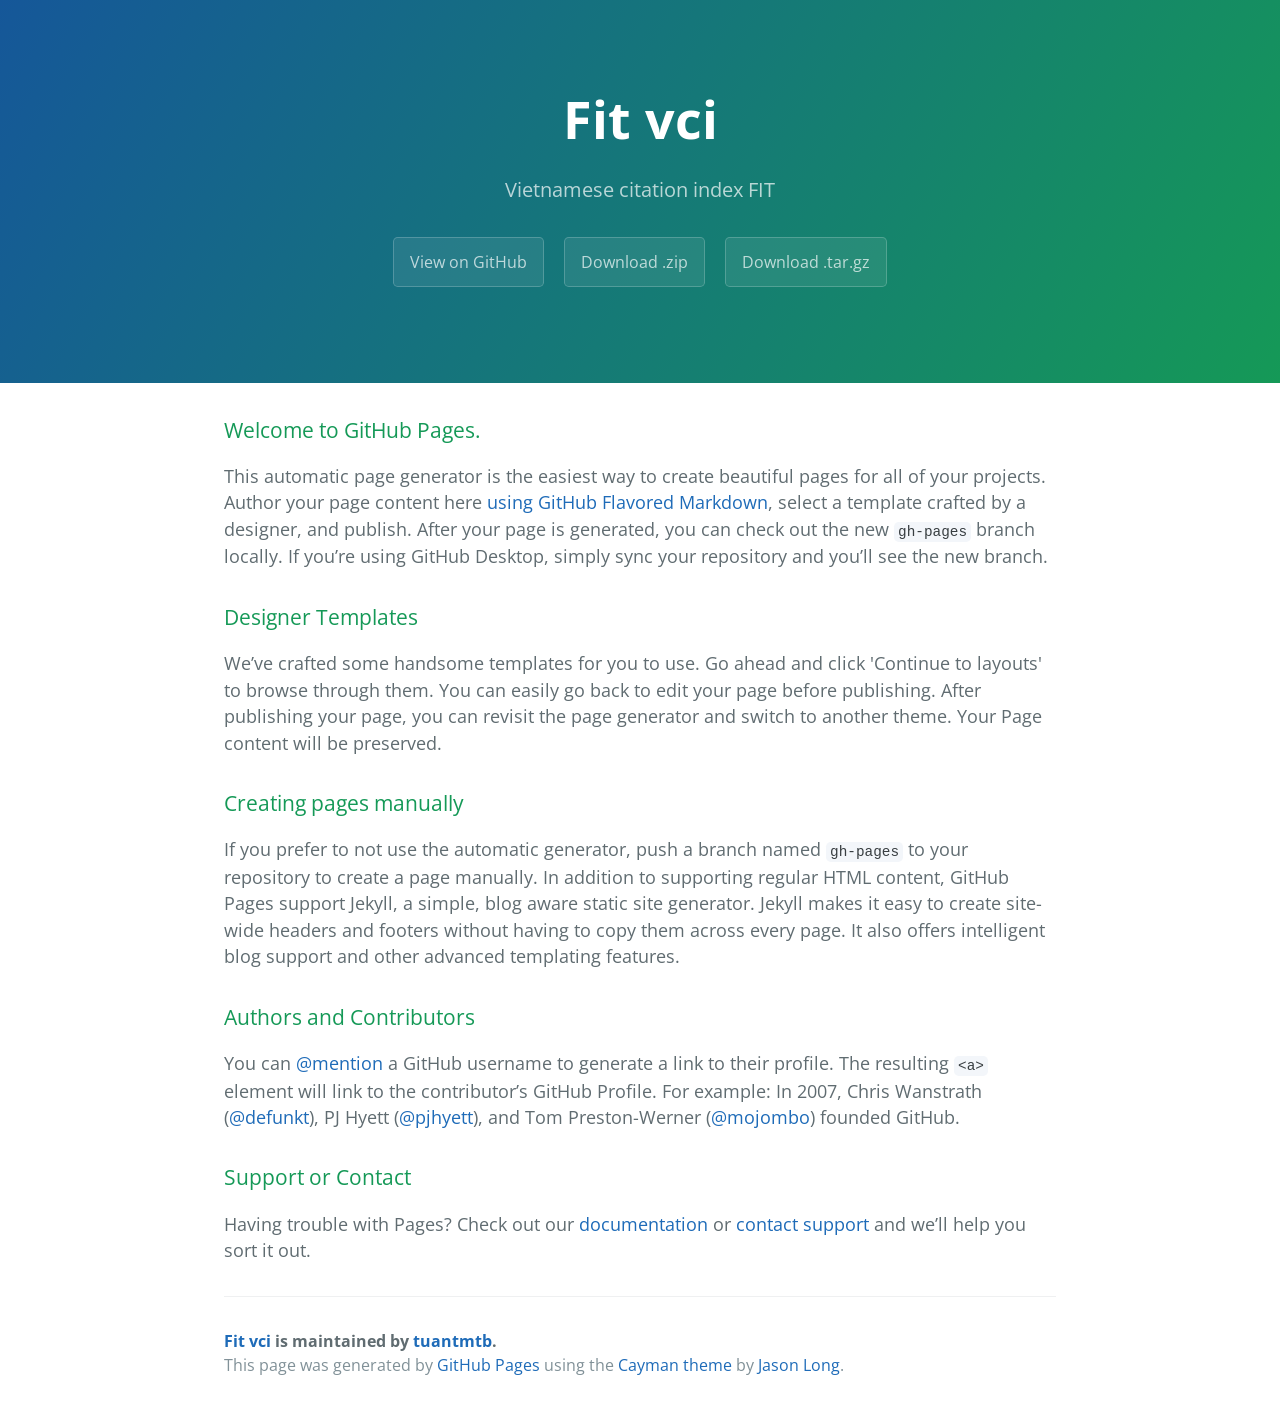
==== commit 2f5d1056: "Create gh-pages branch via GitHub" ====
--- a/index.html
+++ b/index.html
@@ -1,308 +1,57 @@
 <!DOCTYPE html>
-<html>
-<head>
+<html lang="en-us">
+  <head>
+    <meta charset="UTF-8">
+    <title>Fit vci by tuantmtb</title>
+    <meta name="viewport" content="width=device-width, initial-scale=1">
+    <link rel="stylesheet" type="text/css" href="stylesheets/normalize.css" media="screen">
+    <link href='https://fonts.googleapis.com/css?family=Open+Sans:400,700' rel='stylesheet' type='text/css'>
+    <link rel="stylesheet" type="text/css" href="stylesheets/stylesheet.css" media="screen">
+    <link rel="stylesheet" type="text/css" href="stylesheets/github-light.css" media="screen">
+  </head>
+  <body>
+    <section class="page-header">
+      <h1 class="project-name">Fit vci</h1>
+      <h2 class="project-tagline">Vietnamese citation index FIT</h2>
+      <a href="https://github.com/tuantmtb/FIT_VCI" class="btn">View on GitHub</a>
+      <a href="https://github.com/tuantmtb/FIT_VCI/zipball/master" class="btn">Download .zip</a>
+      <a href="https://github.com/tuantmtb/FIT_VCI/tarball/master" class="btn">Download .tar.gz</a>
+    </section>
 
-    <!-- Basic -->
-    <meta charset="utf-8">
-    <meta http-equiv="X-UA-Compatible" content="IE=edge">
+    <section class="main-content">
+      <h3>
+<a id="welcome-to-github-pages" class="anchor" href="#welcome-to-github-pages" aria-hidden="true"><span aria-hidden="true" class="octicon octicon-link"></span></a>Welcome to GitHub Pages.</h3>
 
-    <title>Journal of Information and Communication Technology</title>
+<p>This automatic page generator is the easiest way to create beautiful pages for all of your projects. Author your page content here <a href="https://guides.github.com/features/mastering-markdown/">using GitHub Flavored Markdown</a>, select a template crafted by a designer, and publish. After your page is generated, you can check out the new <code>gh-pages</code> branch locally. If you’re using GitHub Desktop, simply sync your repository and you’ll see the new branch.</p>
 
-    <meta name="keywords" content="Journal of Information and Communication Technology"/>
-    <meta name="description" content="Journal of Information and Communication Technology">
-    <meta name="author" content="vnu.edu.vn">
+<h3>
+<a id="designer-templates" class="anchor" href="#designer-templates" aria-hidden="true"><span aria-hidden="true" class="octicon octicon-link"></span></a>Designer Templates</h3>
 
-    <!-- Favicon -->
-    <link rel="shortcut icon" href="img/favicon.ico" type="image/x-icon"/>
+<p>We’ve crafted some handsome templates for you to use. Go ahead and click 'Continue to layouts' to browse through them. You can easily go back to edit your page before publishing. After publishing your page, you can revisit the page generator and switch to another theme. Your Page content will be preserved.</p>
 
-    <!-- Mobile Metas -->
-    <meta name="viewport" content="width=device-width, minimum-scale=1.0, maximum-scale=1.0, user-scalable=no">
+<h3>
+<a id="creating-pages-manually" class="anchor" href="#creating-pages-manually" aria-hidden="true"><span aria-hidden="true" class="octicon octicon-link"></span></a>Creating pages manually</h3>
 
-    <!-- Web Fonts  -->
-    <link href="http://fonts.googleapis.com/css?family=Open+Sans:300,400,600,700,800%7CShadows+Into+Light"
-          rel="stylesheet" type="text/css">
+<p>If you prefer to not use the automatic generator, push a branch named <code>gh-pages</code> to your repository to create a page manually. In addition to supporting regular HTML content, GitHub Pages support Jekyll, a simple, blog aware static site generator. Jekyll makes it easy to create site-wide headers and footers without having to copy them across every page. It also offers intelligent blog support and other advanced templating features.</p>
 
-    <!-- Vendor CSS -->
-    <link rel="stylesheet" href="vendor/bootstrap/css/bootstrap.css">
-    <link rel="stylesheet" href="vendor/font-awesome/css/font-awesome.css">
-    <link rel="stylesheet" href="vendor/owl.carousel/assets/owl.carousel.min.css">
-    <link rel="stylesheet" href="vendor/owl.carousel/assets/owl.theme.default.min.css">
+<h3>
+<a id="authors-and-contributors" class="anchor" href="#authors-and-contributors" aria-hidden="true"><span aria-hidden="true" class="octicon octicon-link"></span></a>Authors and Contributors</h3>
 
-    <!-- Theme CSS -->
-    <link rel="stylesheet" href="css/theme.css">
-    <link rel="stylesheet" href="css/theme-elements.css">
-    <!-- Skin CSS -->
-    <link rel="stylesheet" href="css/skins/custom.css">
+<p>You can <a href="https://help.github.com/articles/basic-writing-and-formatting-syntax/#mentioning-users-and-teams" class="user-mention">@mention</a> a GitHub username to generate a link to their profile. The resulting <code>&lt;a&gt;</code> element will link to the contributor’s GitHub Profile. For example: In 2007, Chris Wanstrath (<a href="https://github.com/defunkt" class="user-mention">@defunkt</a>), PJ Hyett (<a href="https://github.com/pjhyett" class="user-mention">@pjhyett</a>), and Tom Preston-Werner (<a href="https://github.com/mojombo" class="user-mention">@mojombo</a>) founded GitHub.</p>
 
-    <!-- Theme Custom CSS -->
-    <link rel="stylesheet" href="css/custom.css">
+<h3>
+<a id="support-or-contact" class="anchor" href="#support-or-contact" aria-hidden="true"><span aria-hidden="true" class="octicon octicon-link"></span></a>Support or Contact</h3>
 
-    <!-- Head Libs -->
-    <script src="vendor/modernizr/modernizr.js"></script>
+<p>Having trouble with Pages? Check out our <a href="https://help.github.com/pages">documentation</a> or <a href="https://github.com/contact">contact support</a> and we’ll help you sort it out.</p>
 
-</head>
-<body>
+      <footer class="site-footer">
+        <span class="site-footer-owner"><a href="https://github.com/tuantmtb/FIT_VCI">Fit vci</a> is maintained by <a href="https://github.com/tuantmtb">tuantmtb</a>.</span>
 
-<div class="body">
-    <!--<header id="header" class="header-narrow"-->
-            <!--data-plugin-options='{"stickyEnabled": true, "stickyEnableOnBoxed": true, "stickyEnableOnMobile": true, "stickyStartAt": 0, "stickySetTop": "0"}'>-->
-        <!--<div class="header-body">-->
-            <!--<div class="header-container container">-->
-                <!--<div class="header-row">-->
-                    <!--<div class="header-column">-->
-                        <!--<div class="header-logo">-->
-                            <!--<a href="index.html">-->
-                                <!--<img alt="VNU" width="220" height="80" src="img/cover.png">-->
-                            <!--</a>-->
-                        <!--</div>-->
-                    <!--</div>-->
-                    <!--<div class="header-column">-->
-                        <!--<div class="header-row">-->
-                            <!--&lt;!&ndash;<div class="header-nav">&ndash;&gt;-->
-                            <!--<div class="header-nav header-nav-stripe">-->
-                                <!--<button class="btn header-btn-collapse-nav" data-toggle="collapse"-->
-                                        <!--data-target=".header-nav-main">-->
-                                    <!--<i class="fa fa-bars"></i>-->
-                                <!--</button>-->
-                                <!--&lt;!&ndash;<div class="header-nav-main header-nav-main-effect-1 header-nav-main-sub-effect-1 collapse">&ndash;&gt;-->
-                                <!--<div class="header-nav-main header-nav-main-square header-nav-main-effect-1 header-nav-main-sub-effect-1 collapse">-->
-                                    <!--<nav>-->
-                                        <!--<ul class="nav nav-pills" id="mainNav">-->
-                                            <!--<li class="dropdown active">-->
-                                                <!--<a class="" href="index.html">-->
-                                                    <!--Home-->
-                                                <!--</a>-->
-                                            <!--</li>-->
-                                            <!--<li class="dropdown">-->
-                                                <!--<a class="" href="search.html">-->
-                                                    <!--Search-->
-                                                <!--</a>-->
-                                            <!--</li>-->
-                                            <!--<li class="dropdown">-->
-                                                <!--<a class="" href="journals.html">-->
-                                                    <!--Citation-->
-                                                <!--</a>-->
-                                            <!--</li>-->
-                                            <!--<li class="dropdown">-->
-                                                <!--<a class="" href="journals.html">-->
-                                                    <!--Journals-->
-                                                <!--</a>-->
-                                            <!--</li>-->
-                                            <!--<li class="dropdown">-->
-                                                <!--<a class="" href="contact.html">-->
-                                                    <!--Contact-->
-                                                <!--</a>-->
-                                            <!--</li>-->
-                                        <!--</ul>-->
-                                    <!--</nav>-->
-                                <!--</div>-->
-                            <!--</div>-->
-                        <!--</div>-->
-                    <!--</div>-->
-                <!--</div>-->
-            <!--</div>-->
-        <!--</div>-->
-    <!--</header>-->
-    <header id="header">
-        <div class="container">
-            <a href="index.html">
-                <img src="img/banner-vnu-2.png" class="img-responsive" alt="">
-            </a>
-        </div>
-        <div class="header-body" style="top: 0px;">
-            <div class="header-container container">
-                <div class="header-row">
-                    <div class="header-column">
-                        <div class="header-logo">
-                            <a href="index.html">
-                                <!--<img alt="Cover" height="138" width="613" data-sticky-height="100" data-sticky-width="444" data-sticky-top="33" src="img/banner-vnu.png">-->
-                            </a>
-                        </div>
-                    </div>
-                    <div class="header-column">
-                        <div class="header-row">
-                            <!--<div class="header-nav">-->
-                            <div class="">
-                                <button class="btn header-btn-collapse-nav" data-toggle="collapse" data-target=".header-nav-main">
-                                    <i class="fa fa-bars"></i>
-                                </button>
-                                <!--<div class="header-nav-main header-nav-main-effect-1 header-nav-main-sub-effect-1 collapse">-->
-                                <div class="header-nav-main header-nav-main-square header-nav-main-effect-1 header-nav-main-sub-effect-1 collapse">
-                                    <nav>
-                                        <ul class="nav nav-pills" id="mainNav">
-                                            <li class="dropdown active">
-                                                <a class="" href="index.html">
-                                                    Home
-                                                </a>
-                                            </li>
-                                            <li class="dropdown">
-                                                <a class="" href="index.html">
-                                                    News
-                                                </a>
-                                            </li>
-                                            <li class="dropdown">
-                                                <a class="" href="search.html">
-                                                    Search
-                                                </a>
-                                            </li>
-                                            <li class="dropdown">
-                                                <a class="" href="journals.html">
-                                                    Citation report
-                                                </a>
-                                            </li>
-                                            <li class="dropdown">
-                                                <a class="" href="journals.html">
-                                                    Journals
-                                                </a>
-                                            </li>
-                                            <li class="dropdown">
-                                                <a class="" href="contact.html">
-                                                    Contact
-                                                </a>
-                                            </li>
-                                        </ul>
-                                    </nav>
-                                </div>
-                            </div>
-                        </div>
-                    </div>
-                </div>
-            </div>
-        </div>
-    </header>
+        <span class="site-footer-credits">This page was generated by <a href="https://pages.github.com">GitHub Pages</a> using the <a href="https://github.com/jasonlong/cayman-theme">Cayman theme</a> by <a href="https://twitter.com/jasonlong">Jason Long</a>.</span>
+      </footer>
 
+    </section>
 
-    <div role="main" class="main">
-        <div class="container">
-
-            <section class="call-to-action featured featured-primary mb-sm" style="min-height:0 !important;">
-                <!--<div class="container">-->
-
-                <!--<div class="title-index heading-primary">-->
-                <!--Journal of Information and Communication Technology-->
-                <!--</div>-->
-                <!--<div class="description-index heading-tertiary">-->
-                <!--Vietnam National University, Hanoi-->
-                <!--</div>-->
-
-                <!--</div>-->
-            </section>
-        </div>
-        <div class="container">
-            <!--<div class="post-image">-->
-                <!--<div class="owl-carousel owl-theme" data-plugin-options='{"items":1}'>-->
-                    <!--<div>-->
-                        <!--<div class="img-thumbnail">-->
-                            <!--<img class="img-responsive" src="img/bg.png" alt="">-->
-                        <!--</div>-->
-                    <!--</div>-->
-                    <!--<div>-->
-                        <!--<div class="img-thumbnail">-->
-                            <!--<img class="img-responsive" src="img/bg2.jpg" alt="">-->
-                        <!--</div>-->
-                    <!--</div>-->
-                <!--</div>-->
-            <!--</div>-->
-
-            <div class="row mb-xlg">
-                <div class="col-sm-7">
-                    <h2 class="heading-primary">Introduction</h2>
-                    <!--<p class="lead">-->
-                        <!--Ngày nay, các nhà khoa học Việt Nam đang miệt mài nghiên cứu để đóng góp công sức cho sự phát triển của đất nước và thế giới. Các công trình nghiên cứu thường được công bố trên các chuyên san, hội nghị quốc tế và trong nước. Với các bài báo được công bố trong các tạp chí quốc tế, việc tìm kiếm thông tin được thực hiện một cách dễ dàng với các cơ sở dữ liệu về các chuyên san và công bố như Scopus (https://www.scopus.com/) hoặc Web of Science (http://webofknowledge.com). Tuy nhiên, với các chuyên san trong nước, một cơ sở dữ liệu như thế chưa được xây dựng. Điều này sẽ gây ra khó khăn cho các nhà khoa học trong việc tìm kiếm chuyên san phù hợp, tìm kiếm tài liệu tham khảo; các cơ quan quản lý cũng sẽ gặp khó khăn trong việc thống kê. Đầu năm 2016, Đại học Quốc gia Hà Nội đã triển khai xây dựng hệ thống cơ sở dữ liệu Chỉ số trích dẫn Việt Nam (Vietnamese Citation Index – VCI) với các chức năng chính: tìm kiếm thông tin bài báo (theo tiêu đề, tác giả, cơ quan,…) được công bố trên các chuyên san trong nước; thống kê số lượng các trích dẫn cho một tác giả, bài báo, chuyên san.-->
-                    <!--</p>-->
-                    <p class="mt-xlg">
-                        Ngày nay, các nhà khoa học Việt Nam đang miệt mài nghiên cứu để đóng góp công sức cho sự phát triển của đất nước và thế giới. Các công trình nghiên cứu thường được công bố trên các chuyên san, hội nghị quốc tế và trong nước. Với các bài báo được công bố trong các tạp chí quốc tế, việc tìm kiếm thông tin được thực hiện một cách dễ dàng với các cơ sở dữ liệu về các chuyên san và công bố như Scopus (https://www.scopus.com/) hoặc Web of Science (http://webofknowledge.com). Tuy nhiên, với các chuyên san trong nước, một cơ sở dữ liệu như thế chưa được xây dựng. Điều này sẽ gây ra khó khăn cho các nhà khoa học trong việc tìm kiếm chuyên san phù hợp, tìm kiếm tài liệu tham khảo; các cơ quan quản lý cũng sẽ gặp khó khăn trong việc thống kê. Đầu năm 2016, Đại học Quốc gia Hà Nội đã triển khai xây dựng hệ thống cơ sở dữ liệu Chỉ số trích dẫn Việt Nam (Vietnamese Citation Index – VCI) với các chức năng chính: tìm kiếm thông tin bài báo (theo tiêu đề, tác giả, cơ quan,…) được công bố trên các chuyên san trong nước; thống kê số lượng các trích dẫn cho một tác giả, bài báo, chuyên san.
-                    </p>
-                </div>
-                <div class="col-sm-5">
-                    <h2 class="heading-primary">Events and News</h2>
-
-                    <div class="row calendar">
-                        <div class="col-md-2">
-                            <article class="post">
-                                <div class="post-date">
-                                    <span class="day">10</span>
-                                    <span class="month">Jan</span>
-                                </div>
-                            </article>
-                        </div>
-                        <div class="col-md-10">
-                            Collaborative Artificial Intelligence – Optimisation Problems with Human-Factor
-                            based Constraints
-                        </div>
-                    </div>
-                    <div class="row calendar">
-                        <div class="col-md-2">
-                            <article class="post">
-                                <div class="post-date">
-                                    <span class="day">12</span>
-                                    <span class="month">May</span>
-                                </div>
-                            </article>
-                        </div>
-                        <div class="col-md-10">
-                            Lorem ipsum dolor sit amet, consectetur adipisicing.
-                            based Constraints
-                        </div>
-                    </div>
-                    <div class="row calendar">
-                        <div class="col-md-2">
-                            <article class="post">
-                                <div class="post-date">
-                                    <span class="day">21</span>
-                                    <span class="month">May</span>
-                                </div>
-                            </article>
-                        </div>
-                        <div class="col-md-10">
-                            Aolor ducimus, eligendi, expedita facere molestiae molestias neque optio quaerat saepe
-                            soluta tempora, based constraints.
-                        </div>
-                    </div>
-                </div>
-            </div>
-        </div>
-    </div>
-
-</div>
-<footer id="footer" class="light">
-    <div class="container">
-        <div class="row">
-            <!--<div class="col-md-1">-->
-            <!--<a href="index.html" class="logo">-->
-            <!--<img alt="VNU" class="img-responsive" src="img/logo-footer-dark.png">-->
-            <!--</a>-->
-            <!--</div>-->
-            <div class="col-md-7">
-                <p>© VNU Copyright 2016. All Rights Reserved.</p>
-            </div>
-
-            <div class="pull-right">
-                <a href="index-vi.html">Tiếng việt</a>
-            </div>
-
-        </div>
-    </div>
-</footer>
-
-<script src="vendor/jquery/jquery.js"></script>
-<!--<![endif]-->
-
-<script src="vendor/bootstrap/js/bootstrap.js"></script>
-<script src="vendor/common/common.js"></script>
-<script src="vendor/owl.carousel/owl.carousel.js"></script>
-
-
-<!-- Theme Base, Components and Settings -->
-<script src="js/theme.js"></script>
-
-<!-- Theme Custom -->
-<script src="js/custom.js"></script>
-
-<!-- Theme Initialization Files -->
-<script src="js/theme.init.js"></script>
-
-</body>
+  
+  </body>
 </html>
-
-
--- a/stylesheets/stylesheet.css
+++ b/stylesheets/stylesheet.css
@@ -0,0 +1,245 @@
+* {
+  box-sizing: border-box; }
+
+body {
+  padding: 0;
+  margin: 0;
+  font-family: "Open Sans", "Helvetica Neue", Helvetica, Arial, sans-serif;
+  font-size: 16px;
+  line-height: 1.5;
+  color: #606c71; }
+
+a {
+  color: #1e6bb8;
+  text-decoration: none; }
+  a:hover {
+    text-decoration: underline; }
+
+.btn {
+  display: inline-block;
+  margin-bottom: 1rem;
+  color: rgba(255, 255, 255, 0.7);
+  background-color: rgba(255, 255, 255, 0.08);
+  border-color: rgba(255, 255, 255, 0.2);
+  border-style: solid;
+  border-width: 1px;
+  border-radius: 0.3rem;
+  transition: color 0.2s, background-color 0.2s, border-color 0.2s; }
+  .btn + .btn {
+    margin-left: 1rem; }
+
+.btn:hover {
+  color: rgba(255, 255, 255, 0.8);
+  text-decoration: none;
+  background-color: rgba(255, 255, 255, 0.2);
+  border-color: rgba(255, 255, 255, 0.3); }
+
+@media screen and (min-width: 64em) {
+  .btn {
+    padding: 0.75rem 1rem; } }
+
+@media screen and (min-width: 42em) and (max-width: 64em) {
+  .btn {
+    padding: 0.6rem 0.9rem;
+    font-size: 0.9rem; } }
+
+@media screen and (max-width: 42em) {
+  .btn {
+    display: block;
+    width: 100%;
+    padding: 0.75rem;
+    font-size: 0.9rem; }
+    .btn + .btn {
+      margin-top: 1rem;
+      margin-left: 0; } }
+
+.page-header {
+  color: #fff;
+  text-align: center;
+  background-color: #159957;
+  background-image: linear-gradient(120deg, #155799, #159957); }
+
+@media screen and (min-width: 64em) {
+  .page-header {
+    padding: 5rem 6rem; } }
+
+@media screen and (min-width: 42em) and (max-width: 64em) {
+  .page-header {
+    padding: 3rem 4rem; } }
+
+@media screen and (max-width: 42em) {
+  .page-header {
+    padding: 2rem 1rem; } }
+
+.project-name {
+  margin-top: 0;
+  margin-bottom: 0.1rem; }
+
+@media screen and (min-width: 64em) {
+  .project-name {
+    font-size: 3.25rem; } }
+
+@media screen and (min-width: 42em) and (max-width: 64em) {
+  .project-name {
+    font-size: 2.25rem; } }
+
+@media screen and (max-width: 42em) {
+  .project-name {
+    font-size: 1.75rem; } }
+
+.project-tagline {
+  margin-bottom: 2rem;
+  font-weight: normal;
+  opacity: 0.7; }
+
+@media screen and (min-width: 64em) {
+  .project-tagline {
+    font-size: 1.25rem; } }
+
+@media screen and (min-width: 42em) and (max-width: 64em) {
+  .project-tagline {
+    font-size: 1.15rem; } }
+
+@media screen and (max-width: 42em) {
+  .project-tagline {
+    font-size: 1rem; } }
+
+.main-content :first-child {
+  margin-top: 0; }
+.main-content img {
+  max-width: 100%; }
+.main-content h1, .main-content h2, .main-content h3, .main-content h4, .main-content h5, .main-content h6 {
+  margin-top: 2rem;
+  margin-bottom: 1rem;
+  font-weight: normal;
+  color: #159957; }
+.main-content p {
+  margin-bottom: 1em; }
+.main-content code {
+  padding: 2px 4px;
+  font-family: Consolas, "Liberation Mono", Menlo, Courier, monospace;
+  font-size: 0.9rem;
+  color: #383e41;
+  background-color: #f3f6fa;
+  border-radius: 0.3rem; }
+.main-content pre {
+  padding: 0.8rem;
+  margin-top: 0;
+  margin-bottom: 1rem;
+  font: 1rem Consolas, "Liberation Mono", Menlo, Courier, monospace;
+  color: #567482;
+  word-wrap: normal;
+  background-color: #f3f6fa;
+  border: solid 1px #dce6f0;
+  border-radius: 0.3rem; }
+  .main-content pre > code {
+    padding: 0;
+    margin: 0;
+    font-size: 0.9rem;
+    color: #567482;
+    word-break: normal;
+    white-space: pre;
+    background: transparent;
+    border: 0; }
+.main-content .highlight {
+  margin-bottom: 1rem; }
+  .main-content .highlight pre {
+    margin-bottom: 0;
+    word-break: normal; }
+.main-content .highlight pre, .main-content pre {
+  padding: 0.8rem;
+  overflow: auto;
+  font-size: 0.9rem;
+  line-height: 1.45;
+  border-radius: 0.3rem; }
+.main-content pre code, .main-content pre tt {
+  display: inline;
+  max-width: initial;
+  padding: 0;
+  margin: 0;
+  overflow: initial;
+  line-height: inherit;
+  word-wrap: normal;
+  background-color: transparent;
+  border: 0; }
+  .main-content pre code:before, .main-content pre code:after, .main-content pre tt:before, .main-content pre tt:after {
+    content: normal; }
+.main-content ul, .main-content ol {
+  margin-top: 0; }
+.main-content blockquote {
+  padding: 0 1rem;
+  margin-left: 0;
+  color: #819198;
+  border-left: 0.3rem solid #dce6f0; }
+  .main-content blockquote > :first-child {
+    margin-top: 0; }
+  .main-content blockquote > :last-child {
+    margin-bottom: 0; }
+.main-content table {
+  display: block;
+  width: 100%;
+  overflow: auto;
+  word-break: normal;
+  word-break: keep-all; }
+  .main-content table th {
+    font-weight: bold; }
+  .main-content table th, .main-content table td {
+    padding: 0.5rem 1rem;
+    border: 1px solid #e9ebec; }
+.main-content dl {
+  padding: 0; }
+  .main-content dl dt {
+    padding: 0;
+    margin-top: 1rem;
+    font-size: 1rem;
+    font-weight: bold; }
+  .main-content dl dd {
+    padding: 0;
+    margin-bottom: 1rem; }
+.main-content hr {
+  height: 2px;
+  padding: 0;
+  margin: 1rem 0;
+  background-color: #eff0f1;
+  border: 0; }
+
+@media screen and (min-width: 64em) {
+  .main-content {
+    max-width: 64rem;
+    padding: 2rem 6rem;
+    margin: 0 auto;
+    font-size: 1.1rem; } }
+
+@media screen and (min-width: 42em) and (max-width: 64em) {
+  .main-content {
+    padding: 2rem 4rem;
+    font-size: 1.1rem; } }
+
+@media screen and (max-width: 42em) {
+  .main-content {
+    padding: 2rem 1rem;
+    font-size: 1rem; } }
+
+.site-footer {
+  padding-top: 2rem;
+  margin-top: 2rem;
+  border-top: solid 1px #eff0f1; }
+
+.site-footer-owner {
+  display: block;
+  font-weight: bold; }
+
+.site-footer-credits {
+  color: #819198; }
+
+@media screen and (min-width: 64em) {
+  .site-footer {
+    font-size: 1rem; } }
+
+@media screen and (min-width: 42em) and (max-width: 64em) {
+  .site-footer {
+    font-size: 1rem; } }
+
+@media screen and (max-width: 42em) {
+  .site-footer {
+    font-size: 0.9rem; } }
--- a/stylesheets/github-light.css
+++ b/stylesheets/github-light.css
@@ -0,0 +1,124 @@
+/*
+The MIT License (MIT)
+
+Copyright (c) 2015 GitHub, Inc.
+
+Permission is hereby granted, free of charge, to any person obtaining a copy
+of this software and associated documentation files (the "Software"), to deal
+in the Software without restriction, including without limitation the rights
+to use, copy, modify, merge, publish, distribute, sublicense, and/or sell
+copies of the Software, and to permit persons to whom the Software is
+furnished to do so, subject to the following conditions:
+
+The above copyright notice and this permission notice shall be included in all
+copies or substantial portions of the Software.
+
+THE SOFTWARE IS PROVIDED "AS IS", WITHOUT WARRANTY OF ANY KIND, EXPRESS OR
+IMPLIED, INCLUDING BUT NOT LIMITED TO THE WARRANTIES OF MERCHANTABILITY,
+FITNESS FOR A PARTICULAR PURPOSE AND NONINFRINGEMENT. IN NO EVENT SHALL THE
+AUTHORS OR COPYRIGHT HOLDERS BE LIABLE FOR ANY CLAIM, DAMAGES OR OTHER
+LIABILITY, WHETHER IN AN ACTION OF CONTRACT, TORT OR OTHERWISE, ARISING FROM,
+OUT OF OR IN CONNECTION WITH THE SOFTWARE OR THE USE OR OTHER DEALINGS IN THE
+SOFTWARE.
+
+*/
+
+.pl-c /* comment */ {
+  color: #969896;
+}
+
+.pl-c1      /* constant, markup.raw, meta.diff.header, meta.module-reference, meta.property-name, support, support.constant, support.variable, variable.other.constant */,
+.pl-s .pl-v /* string variable */ {
+  color: #0086b3;
+}
+
+.pl-e  /* entity */,
+.pl-en /* entity.name */ {
+  color: #795da3;
+}
+
+.pl-s .pl-s1 /* string source */,
+.pl-smi      /* storage.modifier.import, storage.modifier.package, storage.type.java, variable.other, variable.parameter.function */ {
+  color: #333;
+}
+
+.pl-ent /* entity.name.tag */ {
+  color: #63a35c;
+}
+
+.pl-k /* keyword, storage, storage.type */ {
+  color: #a71d5d;
+}
+
+.pl-pds              /* punctuation.definition.string, string.regexp.character-class */,
+.pl-s                /* string */,
+.pl-s .pl-pse .pl-s1 /* string punctuation.section.embedded source */,
+.pl-sr               /* string.regexp */,
+.pl-sr .pl-cce       /* string.regexp constant.character.escape */,
+.pl-sr .pl-sra       /* string.regexp string.regexp.arbitrary-repitition */,
+.pl-sr .pl-sre       /* string.regexp source.ruby.embedded */ {
+  color: #183691;
+}
+
+.pl-v /* variable */ {
+  color: #ed6a43;
+}
+
+.pl-id /* invalid.deprecated */ {
+  color: #b52a1d;
+}
+
+.pl-ii /* invalid.illegal */ {
+  background-color: #b52a1d;
+  color: #f8f8f8;
+}
+
+.pl-sr .pl-cce /* string.regexp constant.character.escape */ {
+  color: #63a35c;
+  font-weight: bold;
+}
+
+.pl-ml /* markup.list */ {
+  color: #693a17;
+}
+
+.pl-mh        /* markup.heading */,
+.pl-mh .pl-en /* markup.heading entity.name */,
+.pl-ms        /* meta.separator */ {
+  color: #1d3e81;
+  font-weight: bold;
+}
+
+.pl-mq /* markup.quote */ {
+  color: #008080;
+}
+
+.pl-mi /* markup.italic */ {
+  color: #333;
+  font-style: italic;
+}
+
+.pl-mb /* markup.bold */ {
+  color: #333;
+  font-weight: bold;
+}
+
+.pl-md /* markup.deleted, meta.diff.header.from-file */ {
+  background-color: #ffecec;
+  color: #bd2c00;
+}
+
+.pl-mi1 /* markup.inserted, meta.diff.header.to-file */ {
+  background-color: #eaffea;
+  color: #55a532;
+}
+
+.pl-mdr /* meta.diff.range */ {
+  color: #795da3;
+  font-weight: bold;
+}
+
+.pl-mo /* meta.output */ {
+  color: #1d3e81;
+}
+
